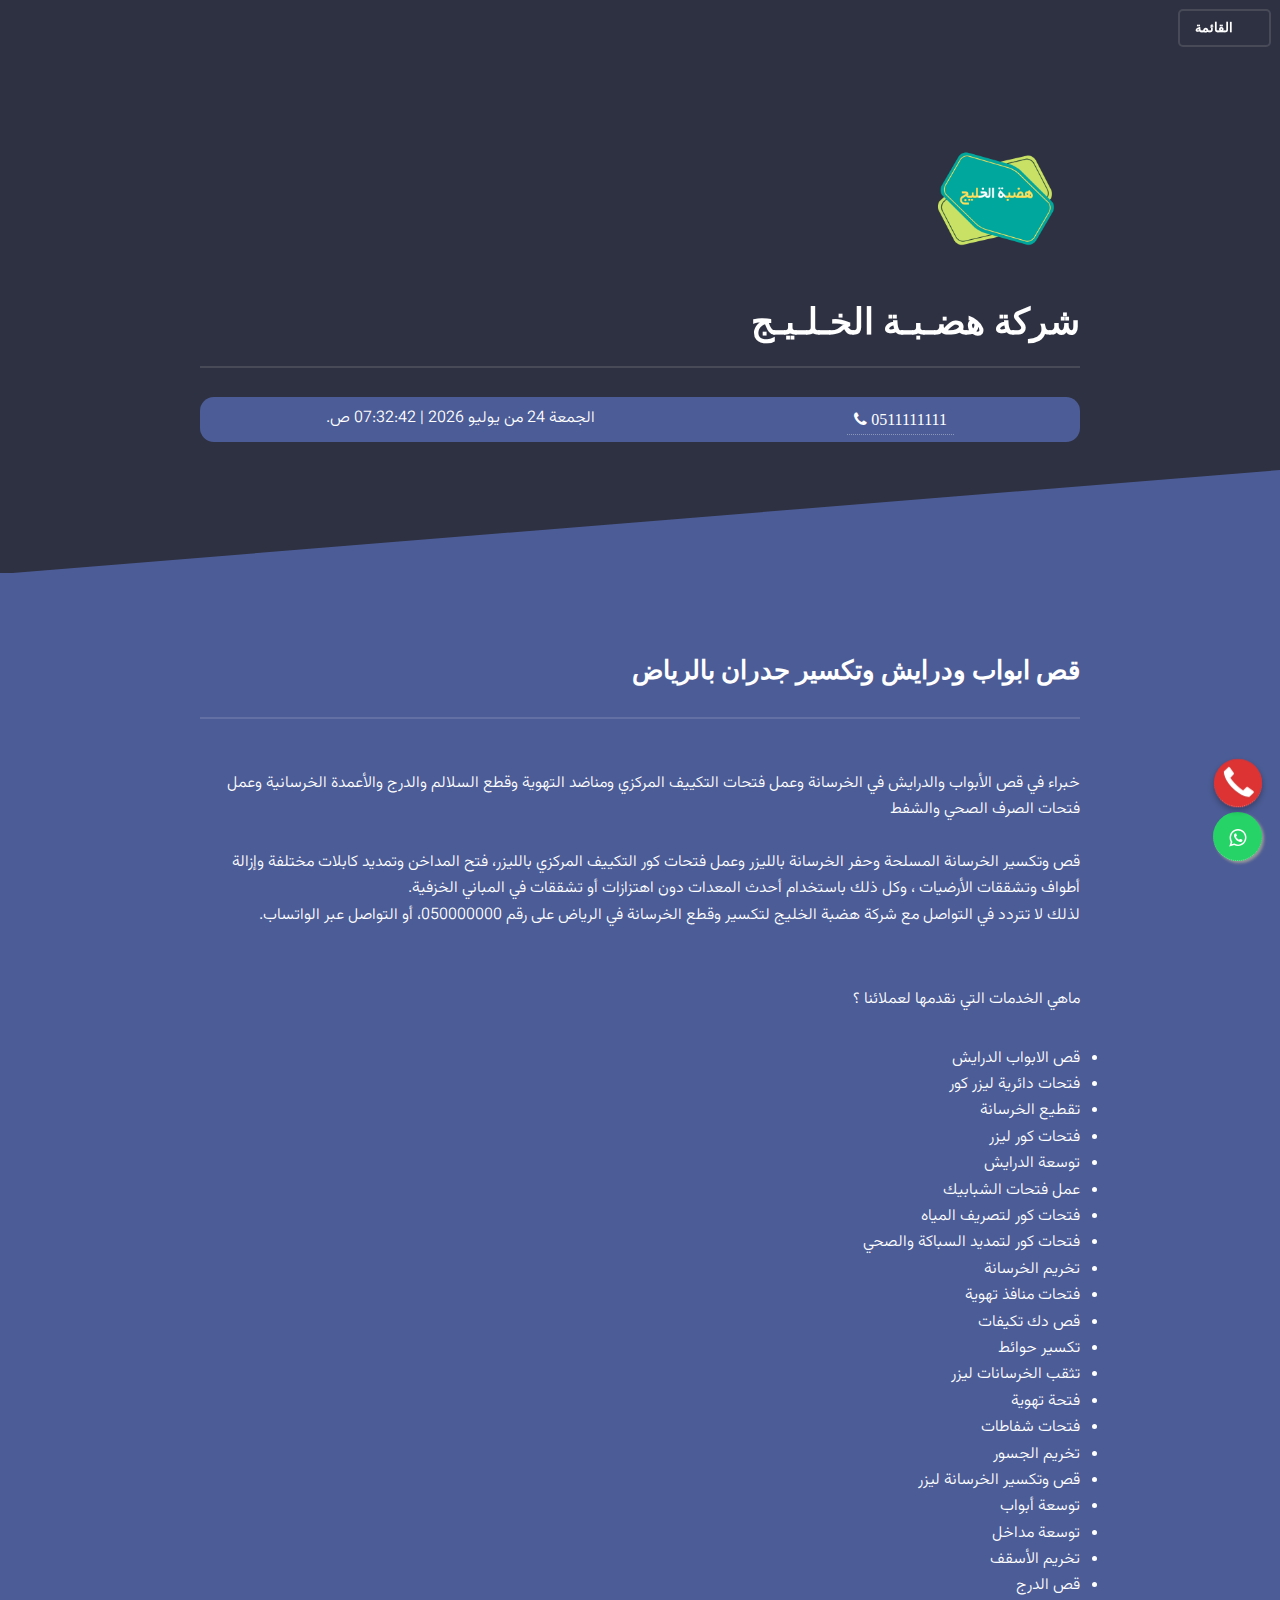
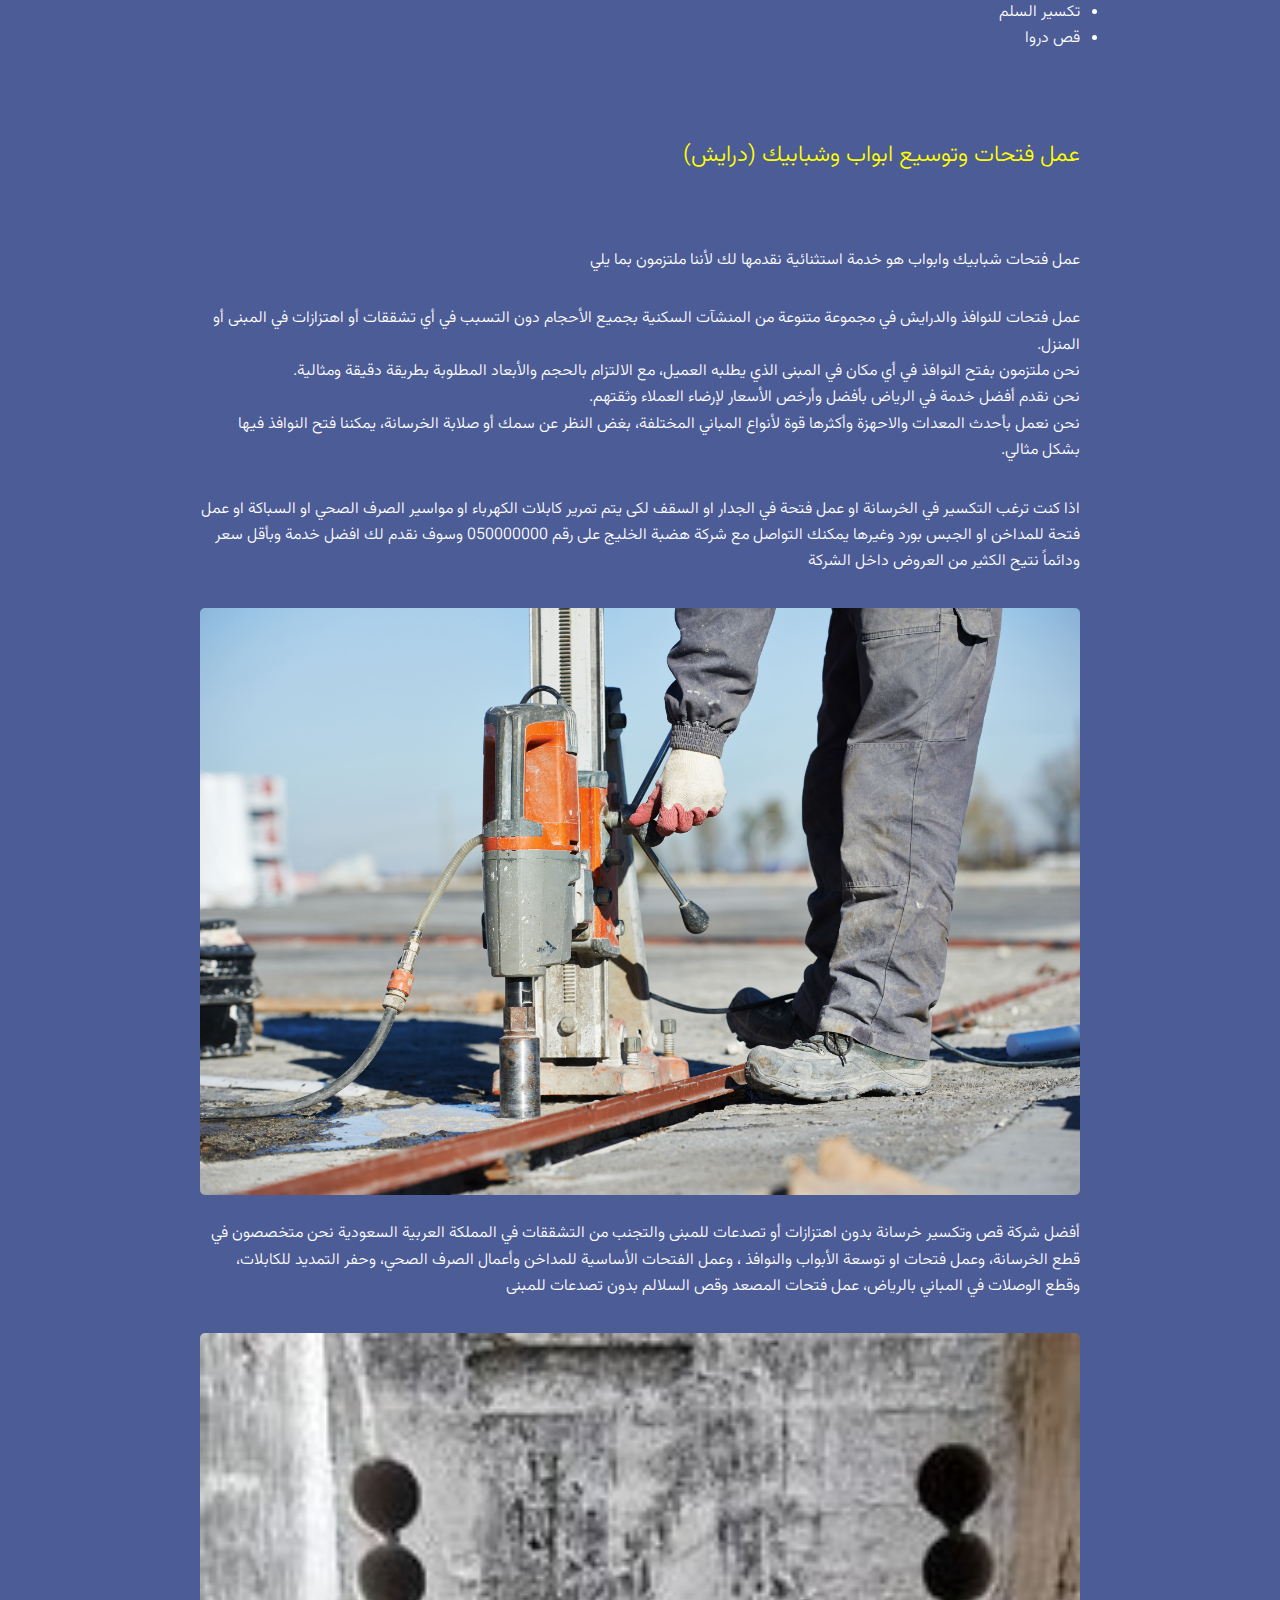
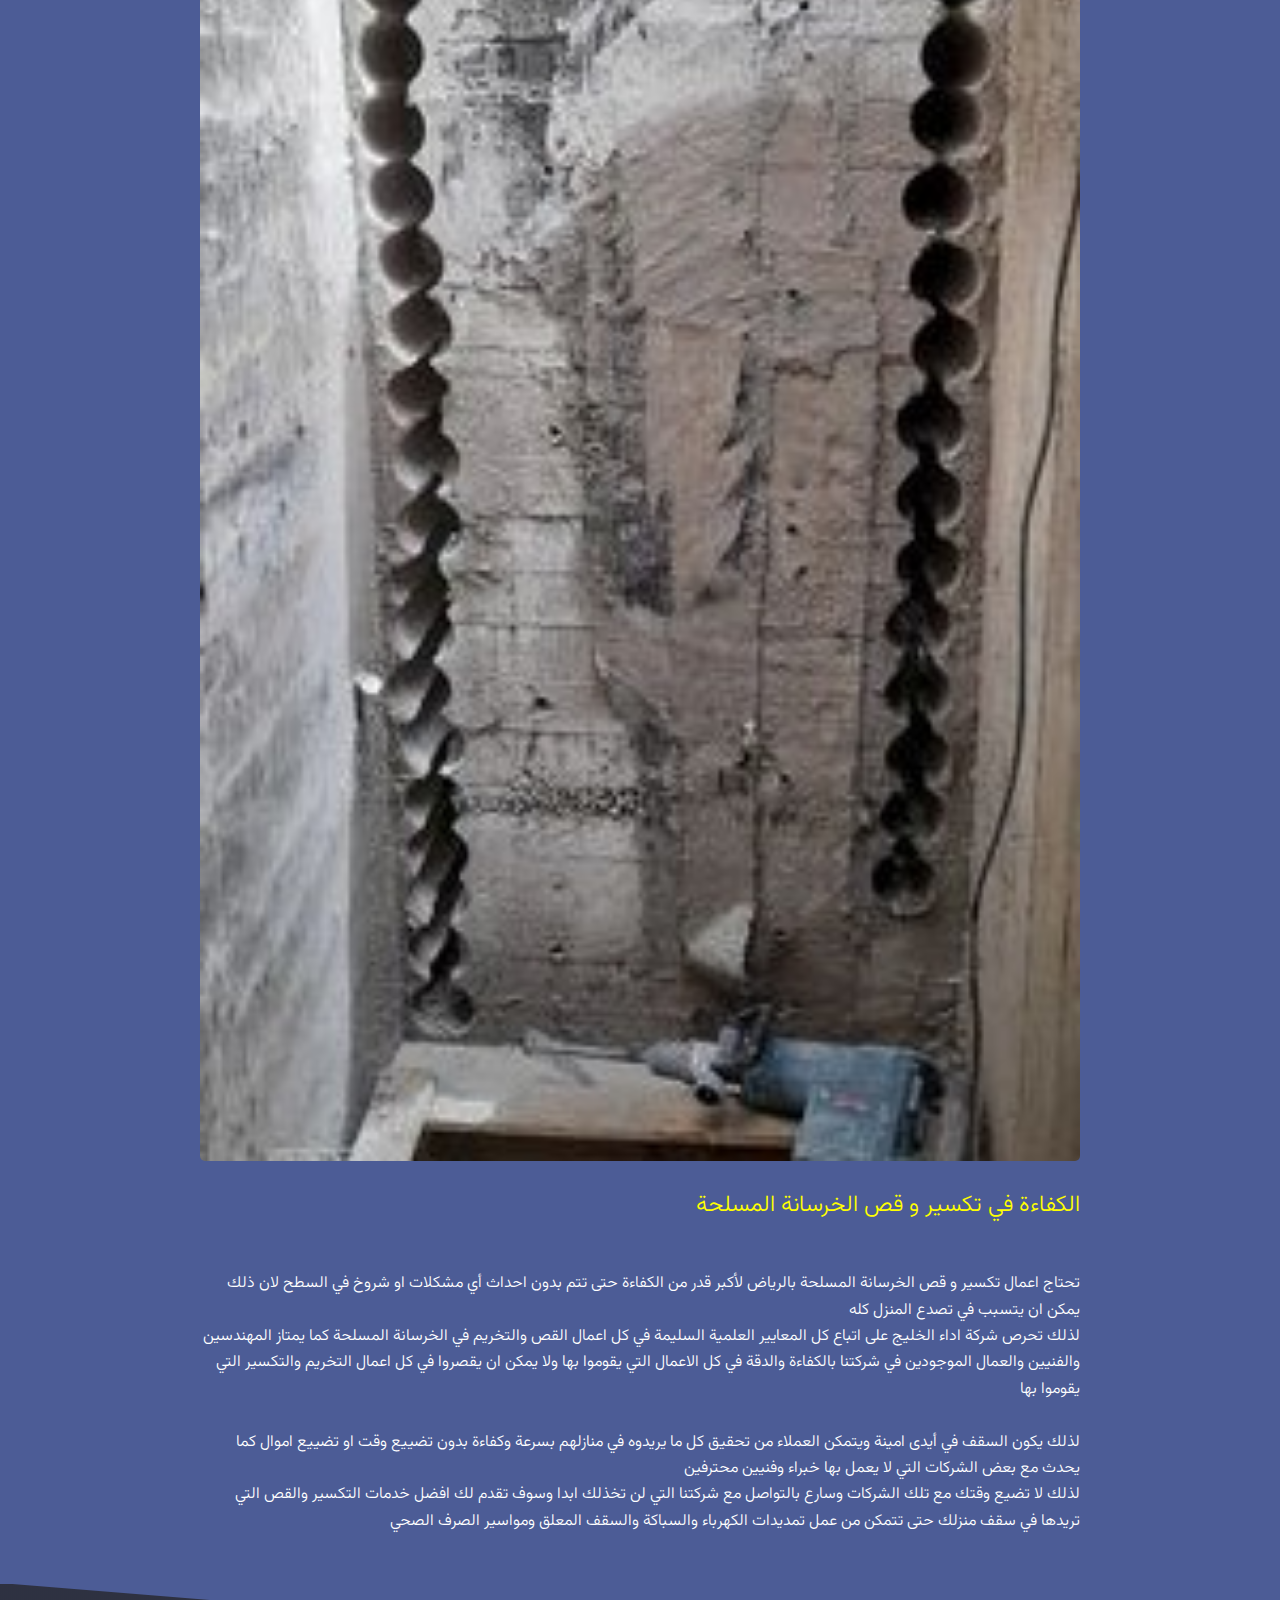
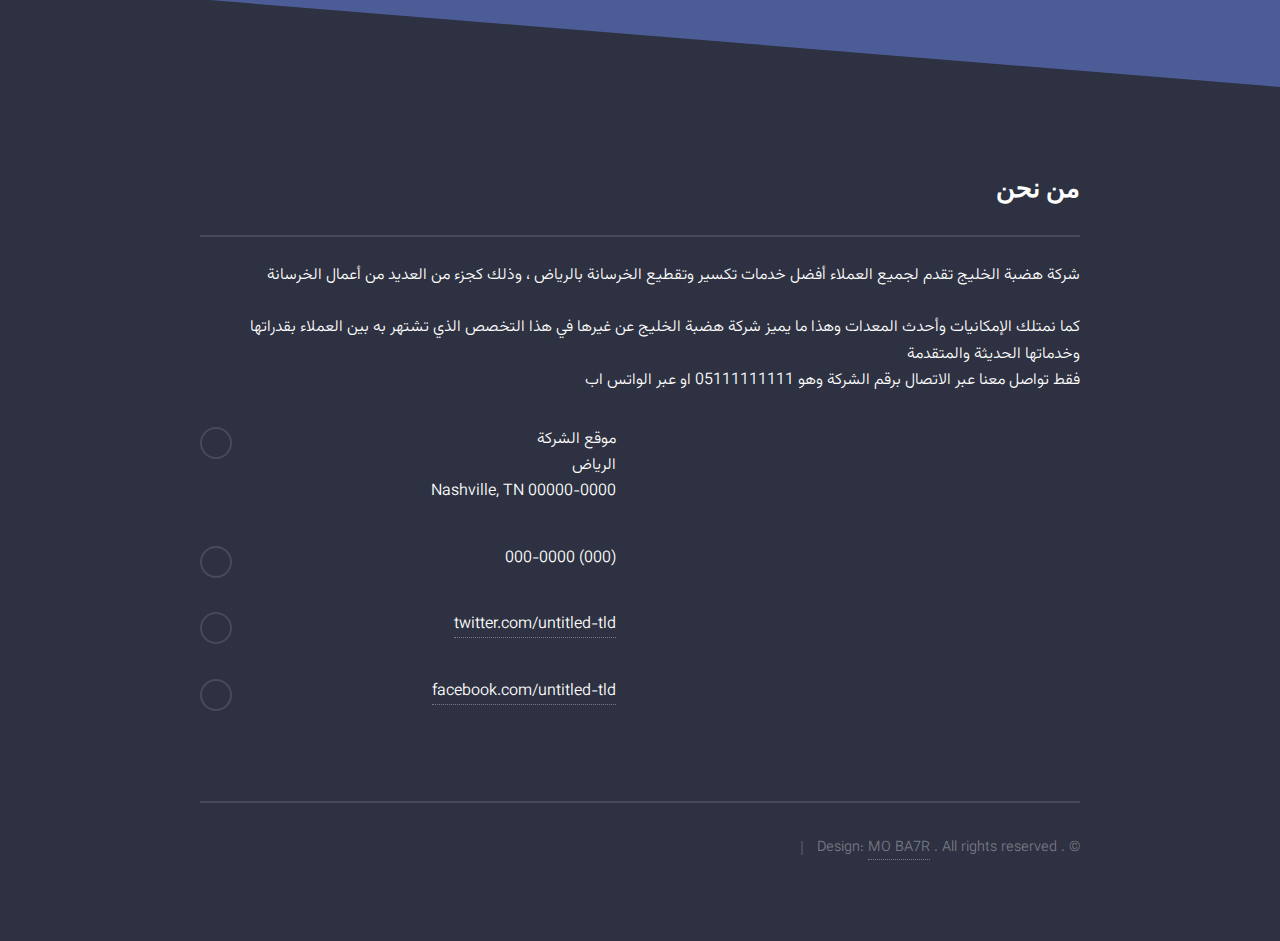
==== drayesh.html @ 8a5622f5 "Add files via upload" ====
<!DOCTYPE HTML>
<html>

<head>
    <title>قص ابواب ودرايش وتكسير جدران بالرياض 050000000 فتحات كور الرياض جميع اعمال الهدم والتكسير</title>
    <meta charset="utf-8" />
    <meta http-equiv="Content-Type" content="text/html;charset=UTF-8">
    <meta name="viewport" content="width=device-width, initial-scale=1, user-scalable=no" />
    <meta name="keywords"
        content="تخريم خرسانة,قص خرسانة,فتحات كور,تكسير,هدم,هدم جدران,تكسير جدران,تكسير خرسانة بالرياض,تخريم خرسانة بالرياض,قص خرسانة بالرياض,ماكينة قص الخرسانة,ماكينة تكسير الخرسانة,عمال تكسير خرسانة,عمال قص خرسانة بالرياض,عمال هدم وتكسير,عمل فتحة فى الكمر,أسعار فتحات الكور,عمل فتحات فى الجدار,فتحات كور خرسانة,عمل فتحات الغاز,سعر فتحات الكور,عمل فتحة فى سقف هوردي">
    <link rel="stylesheet" href="main.css" />
    <link rel="stylesheet" href="noscript.css" />
    <link rel="stylesheet" href="https://use.fontawesome.com/releases/v5.13.0/css/all.css"
		integrity="sha384-Bfad6CLCknfcloXFOyFnlgtENryhrpZCe29RTifKEixXQZ38WheV+i/6YWSzkz3V" crossorigin="anonymous" />
    <link rel="icon" href="Logo.png">
    <link rel="preconnect" href="https://fonts.googleapis.com">
    <link rel="preconnect" href="https://fonts.gstatic.com" crossorigin>
    <link href="https://fonts.googleapis.com/css2?family=Vazirmatn:wght@500&display=swap" rel="stylesheet">
    <link rel="stylesheet" href="https://maxcdn.bootstrapcdn.com/font-awesome/4.4.0/css/font-awesome.min.css">
</head>

<body class="is-preload">

    <!-- Page Wrapper -->
    <div id="page-wrapper">
        <!-- Menu -->
        <nav id="menu">
            <div class="inner">
                <h2></h2>
                <ul class="links">
                    <li><a href="index.html">الرئيسية</a></li>
                    <li><a href="kharsana.html">قص وتخريم الخراسانات المسلحة</a></li>
                    <li><a href="drayesh.html">قص ابواب ودرايش وتكسير جدران</a></li>
                    <li><a href="">حفر قواعد وخطوط الصرف</a></li>
                </ul>
                <a href="#" class="close">Close</a>
            </div>
        </nav>

        <!-- Header -->
        <header id="header" class="alt">
            <h1><a href="index.html">شركة هضـبـة الخـلـيـج</a></h1>
            <nav>
                <a href="#menu">القائمة</a>
            </nav>
        </header>
        <!-- icon -->
        <a href="https://api.whatsapp.com/send?phone=0570869751text=Hello%21%20." class="floating" target="_blank">
            <i class="fa fa-whatsapp float-button"></i>
        </a>
        <a href="tel:0570869751" id="callnowbutton"></a>


        <!-- Banner -->
        <section id="banner">
            <div class="inner">
                <div class="loggo"><img src="Logo.png" style="width: 170px;"></a> </div>
                <h2>شركة هضـبـة الخـلـيـج</h2>
                <div class="br">
                    <!-- <div><script> document.write(new Date().toLocaleDateString()); </script></div> -->
                    <div> <a href="tel:0511111111">
                            <div class="fa fa-phone"> 0511111111</div>
                        </a> </div>
                    <div class="clock" id="clock">Loading...</div>
                    <script
                        type="text/javascript">  function refrClock() { var d = new Date(); var s = d.getSeconds(); var m = d.getMinutes(); var h = d.getHours(); var day = d.getDay(); var date = d.getDate(); var month = d.getMonth(); var year = d.getFullYear(); var days = new Array("الاحد", "الاثنين", "الثلاثاء", "الاربعاء", "الخميس", "الجمعة", "السبت"); var months = new Array("يناير", "فبراير", "مارس", "ابريل", "ماي", "يونيو", "يوليو", "اغسطس", "سبتمبر", "اكتوبر", "نوفمبر", "ديسمبر"); var am_pm; if (s < 10) { s = "0" + s } if (m < 10) { m = "0" + m } if (h > 12) { h -= 12; am_pm = "م." } else { am_pm = "ص." } if (h < 10) { h = "0" + h } document.getElementById("clock").innerHTML = days[day] + " " + date + " من " + months[month] + " " + year + "   |    " + h + ":" + m + ":" + s + " " + am_pm; setTimeout("refrClock()", 1000); } refrClock();</script>
                </div>
            </div>
        </section>

        <!-- Wrapper -->
        <section id="wrapper">

            <!-- One -->
            <section id="one" class="wrapper spotlight style1">
                <div class="inner">
                    <div class="content"> <br>
                        <h2 class="major">قص ابواب ودرايش وتكسير جدران بالرياض</h2>
                        <a href="#" class="image"><img src="drayesh.jpg" alt="" /></a> <br>
                        <p>خبراء في قص الأبواب والدرايش في الخرسانة وعمل فتحات التكييف المركزي ومناضد التهوية وقطع
                            السلالم والدرج والأعمدة الخرسانية وعمل فتحات الصرف الصحي والشفط<br> <br>
                            قص وتكسير الخرسانة المسلحة وحفر الخرسانة بالليزر وعمل فتحات كور التكييف المركزي بالليزر، فتح
                            المداخن وتمديد كابلات مختلفة وإزالة أطواف وتشققات الأرضيات ، وكل ذلك باستخدام أحدث المعدات
                            دون اهتزازات أو تشققات في المباني الخزفية.
                            <br>
                            لذلك لا تتردد في التواصل مع شركة هضبة الخليج لتكسير وقطع الخرسانة في الرياض على رقم
                            050000000، أو التواصل عبر الواتساب.
                        </p>
                        <a href="#" class="image"><img src="drayesh3.jpg" alt="" /></a> <br>
                        <p>ماهي الخدمات التي نقدمها لعملائنا ؟</p>
                        <ul>
                            <li>قص الابواب الدرايش </li>
                            <li>فتحات دائرية ليزر كور</li>
                            <li>تقطيع الخرسانة</li>
                            <li>فتحات كور ليزر</li>
                            <li>توسعة الدرايش</li>
                            <li>عمل فتحات الشبابيك</li>
                            <li>فتحات كور لتصريف المياه</li>
                            <li>فتحات كور لتمديد السباكة والصحي</li>
                            <li>تخريم الخرسانة</li>
                            <li>فتحات منافذ تهوية</li>
                            <li>قص دك تكيفات</li>
                            <li>تكسير حوائط</li>
                            <li>تثقب الخرسانات ليزر </li>
                            <li>فتحة تهوية</li>
                            <li>فتحات شفاطات</li>
                            <li>تخريم الجسور</li>
                            <li>قص وتكسير الخرسانة ليزر</li>
                            <li>توسعة أبواب</li>
                            <li>توسعة مداخل</li>
                            <li>تخريم الأسقف</li>
                            <li>قص الدرج</li>
                            <li>تكسير السلم</li>
                            <li>قص دروا</li>
                        </ul>
                        <br> <br>

                        <p style="font-size: 23px; color: yellow;">عمل فتحات وتوسيع ابواب وشبابيك (درايش)
                        </p>
                        <a href="#" class="image"><img src="drayesh5.jpg" alt="" /></a> <br>
                        <P>عمل فتحات شبابيك وابواب هو خدمة استثنائية نقدمها لك لأننا ملتزمون بما يلي</P>
                        <p> عمل فتحات للنوافذ والدرايش في مجموعة متنوعة من المنشآت السكنية بجميع الأحجام دون التسبب في
                            أي تشققات أو اهتزازات في المبنى أو المنزل. <br>
                            نحن ملتزمون بفتح النوافذ في أي مكان في المبنى الذي يطلبه العميل، مع الالتزام بالحجم
                            والأبعاد المطلوبة بطريقة دقيقة ومثالية. <br>
                            نحن نقدم أفضل خدمة في الرياض بأفضل وأرخص الأسعار لإرضاء العملاء وثقتهم. <br>
                            نحن نعمل بأحدث المعدات والاحهزة وأكثرها قوة لأنواع المباني المختلفة، بغض النظر عن سمك أو
                            صلابة الخرسانة، يمكننا فتح النوافذ فيها بشكل مثالي.
                        </p>
                        <P>اذا كنت ترغب التكسير في الخرسانة او عمل فتحة في الجدار او السقف لكى يتم تمرير كابلات الكهرباء
                            او مواسير الصرف الصحي او السباكة او عمل فتحة للمداخن او الجبس بورد وغيرها يمكنك التواصل مع
                            شركة هضبة الخليج على رقم 050000000 وسوف نقدم لك افضل خدمة وبأقل سعر ودائماً نتيح الكثير من
                            العروض داخل الشركة
                        </P>


                        <a href="#" class="image"><img src="2.jpg" alt="" /></a> <br>
                        <p>أفضل شركة قص وتكسير خرسانة بدون اهتزازات أو تصدعات للمبنى والتجنب من التشققات في المملكة
                            العربية السعودية نحن متخصصون في قطع الخرسانة، وعمل فتحات او توسعة الأبواب والنوافذ ، وعمل
                            الفتحات الأساسية للمداخن وأعمال الصرف الصحي، وحفر التمديد للكابلات، وقطع الوصلات في المباني
                            بالرياض، عمل فتحات المصعد وقص السلالم بدون تصدعات للمبنى</p>

                        <a href="#" class="image"><img src="33.jpg" alt="" /></a> <br>
                        
                        <p style="font-size: 23px; color: yellow;">الكفاءة في تكسير و قص الخرسانة المسلحة
                        </p>


                        تحتاج اعمال تكسير و قص الخرسانة المسلحة بالرياض لأكبر قدر من الكفاءة حتى تتم بدون احداث أي
                        مشكلات او شروخ
                        في السطح لان ذلك يمكن ان يتسبب في تصدع المنزل كله <br>

                        لذلك تحرص شركة اداء الخليج على اتباع كل المعايير العلمية السليمة في كل اعمال القص والتخريم
                        في الخرسانة المسلحة كما يمتاز المهندسين والفنيين والعمال الموجودين في شركتنا بالكفاءة والدقة
                        في كل الاعمال التي يقوموا بها ولا يمكن ان يقصروا في كل اعمال التخريم والتكسير التي يقوموا
                        بها <br> <br>

                        لذلك يكون السقف في أيدى امينة ويتمكن العملاء من تحقيق كل ما يريدوه في منازلهم بسرعة وكفاءة
                        بدون تضييع وقت او تضييع اموال كما يحدث مع بعض الشركات التي لا يعمل بها خبراء وفنيين محترفين <br>

                        لذلك لا تضيع وقتك مع تلك الشركات وسارع بالتواصل مع شركتنا التي لن تخذلك ابدا وسوف تقدم لك
                        افضل خدمات التكسير والقص التي تريدها في سقف منزلك حتى تتمكن من عمل تمديدات الكهرباء والسباكة
                        والسقف المعلق ومواسير الصرف الصحي

                        </p>


                    </div>
                </div>
            </section>










        </section>

        <!-- Footer -->
        <section id="footer">
            <div class="inner">
                <h2 class="major">من نحن</h2>
                <p>
                    شركة هضبة الخليج تقدم لجميع العملاء أفضل خدمات تكسير وتقطيع الخرسانة بالرياض ، وذلك كجزء من
                    العديد من أعمال الخرسانة

                    <br> <br>
                    كما نمتلك الإمكانيات وأحدث المعدات وهذا ما يميز شركة هضبة الخليج عن غيرها في هذا التخصص الذي
                    تشتهر به بين العملاء بقدراتها وخدماتها الحديثة والمتقدمة <br>
                    فقط تواصل معنا عبر الاتصال برقم الشركة وهو 05111111111 او عبر الواتس اب
                </p>
                <form method="post" action="#">

                </form>
                <ul class="contact">
                    <li class="icon solid fa-home">
                        موقع الشركة<br />
                        الرياض<br />
                        Nashville, TN 00000-0000
                    </li>
                    <li class="icon solid fa-phone">(000) 000-0000</li>

                    <li class="icon brands fa-twitter"><a href="#">twitter.com/untitled-tld</a></li>
                    <li class="icon brands fa-facebook-f"><a href="#">facebook.com/untitled-tld</a></li>

                </ul>
                <ul class="copyright">
                    <li>&copy; . All rights reserved .</li>
                    <li>Design: <a href="http:/facebook.com/mo-ba7r">MO BA7R</a></li>
                </ul>
            </div>
        </section>

    </div>

    <!-- Scripts -->
    <script src="jquery.min.js"></script>
    <script src="jquery.scrollex.min.js"></script>
    <script src="browser.min.js"></script>
    <script src="breakpoints.min.js"></script>
    <script src="util.js"></script>
    <script src="main.js"></script>


</body>

</html>
---- main.css ----
@import url(fontawesome-all.min.css);
@import url("https://fonts.googleapis.com/css?family=Raleway:200,700|Source+Sans+Pro:300,600,300italic,600italic");


html, body, div, span, applet, object,
iframe, h1, h2, h3, h4, h5, h6, p, blockquote,
pre, a, abbr, acronym, address, big, cite,
code, del, dfn, em, img, ins, kbd, q, s, samp,
small, strike, strong, sub, sup, tt, var, b,
u, i, center, dl, dt, dd, ol, ul, li, fieldset,
form, label, legend, table, caption, tbody,
tfoot, thead, tr, th, td, article, aside,
canvas, details, embed, figure, figcaption,
footer, header, hgroup, menu, nav, output, ruby,
section, summary, time, mark, audio, video {
	margin: 0;
	padding: 0;
	border: 0;
	font-size: 100%;
	font: inherit;
	vertical-align: baseline;}

article, aside, details, figcaption, figure,
footer, header, hgroup, menu, nav, section {
	display: block;}

body {
	line-height: 1;
	direction:rtl;
	
	
	
}
.loggo{
	border-radius: 88px;
	left: 99px;
}
.loggo img{
	
	
}

ol, ul {
	list-style: none;
}

blockquote, q {
	quotes: none;
}

	blockquote:before, blockquote:after, q:before, q:after {
		content: '';
		content: none;
	}

table {
	border-collapse: collapse;
	border-spacing: 0;
}

body {
	-webkit-text-size-adjust: none;
}

mark {
	background-color: transparent;
	color: inherit;
}

input::-moz-focus-inner {
	border: 0;
	padding: 0;
}

input, select, textarea {
	-moz-appearance: none;
	-webkit-appearance: none;
	-ms-appearance: none;
	appearance: none;
}

/* Basic */

	@-ms-viewport {
		width: device-width;
	}

	body {
		-ms-overflow-style: scrollbar;
	}

	@media screen and (max-width: 480px) {

		html, body {
			min-width: 320px;
		}

	}

	html {
		box-sizing: border-box;
	}

	*, *:before, *:after {
		box-sizing: inherit;
	}

	body {
		background-color: #2e3141;
		/* background-image: linear-gradient(to top, rgba(46, 49, 65, 0.8), rgba(46, 49, 65, 0.8)), url("../../images/bg.jpg"); */
		background-size: auto,
 cover;
		background-attachment: fixed,
 fixed;
		background-position: center,
 center;
	}

		body.is-preload *, body.is-preload *:before, body.is-preload *:after {
			-moz-animation: none !important;
			-webkit-animation: none !important;
			-ms-animation: none !important;
			animation: none !important;
			-moz-transition: none !important;
			-webkit-transition: none !important;
			-ms-transition: none !important;
			transition: none !important;
		}

/* Type */

	body, input, select, textarea {
		color: #ffffff;
		font-family: 'Vazirmatn', sans-serif;
		font-size: 16.5pt;
		font-weight: 300;
		line-height: 1.65;
	}

		@media screen and (max-width: 1680px) {

			body, input, select, textarea {
				font-size: 13pt;
			}

		}

		@media screen and (max-width: 1280px) {

			body, input, select, textarea {
				font-size: 12pt;
			}

		}

		@media screen and (max-width: 980px) {

			body, input, select, textarea {
				font-size: 12pt;
			}

		}

		@media screen and (max-width: 736px) {

			body, input, select, textarea {
				font-size: 12pt;
			}

		}

		@media screen and (max-width: 480px) {

			body, input, select, textarea {
				font-size: 12pt;
			}

		}

	a {
		-moz-transition: color 0.2s ease-in-out, border-bottom-color 0.2s ease-in-out;
		-webkit-transition: color 0.2s ease-in-out, border-bottom-color 0.2s ease-in-out;
		-ms-transition: color 0.2s ease-in-out, border-bottom-color 0.2s ease-in-out;
		transition: color 0.2s ease-in-out, border-bottom-color 0.2s ease-in-out;
		border-bottom: dotted 1px rgba(255, 255, 255, 0.35);
		color: #ffffff;
		text-decoration: none;
	}

		a:hover {
			border-bottom-color: transparent;
			color: #ffffff !important;
		}

		a.special:not(.button) {
			text-decoration: none;
			border-bottom: 0;
			display: block;
			font-family: Raleway, Helvetica, sans-serif;
			font-size: 0.8em;
			font-weight: 700;
			letter-spacing: 0.1em;
			margin: 0 0 2em 0;
			text-transform: uppercase;
		}

			a.special:not(.button):before {
				-moz-osx-font-smoothing: grayscale;
				-webkit-font-smoothing: antialiased;
				display: inline-block;
				font-style: normal;
				font-variant: normal;
				text-rendering: auto;
				line-height: 1;
				text-transform: none !important;
				font-family: 'Font Awesome 5 Free';
				font-weight: 900;
			}

			a.special:not(.button):before {
				-moz-transition: background-color 0.2s ease-in-out;
				-webkit-transition: background-color 0.2s ease-in-out;
				-ms-transition: background-color 0.2s ease-in-out;
				transition: background-color 0.2s ease-in-out;
				border-radius: 100%;
				border: solid 2px rgba(255, 255, 255, 0.125);
				content: '\f105';
				display: inline-block;
				font-size: 1.25em;
				height: 2em;
				line-height: 1.75em;
				margin-right: 0.85em;
				text-align: center;
				text-indent: 0.15em;
				vertical-align: middle;
				width: 2em;
			}

			a.special:not(.button):hover:before {
				background-color: rgba(255, 255, 255, 0.025);
			}

			a.special:not(.button):active:before {
				background-color: rgba(255, 255, 255, 0.075);
			}

	strong, b {
		color: #ffffff;
		font-weight: 600;
	}

	em, i {
		font-style: italic;
	}

	p {
		margin: 0 0 2em 0;
	}

	h1, h2, h3, h4, h5, h6 {
		color: #ffffff;
		font-family: Raleway, Helvetica, sans-serif;
		font-weight: 700;
		/* letter-spacing: 0.1em; */
		margin: 0 0 1em 0;
		text-transform: uppercase;
	}

		h1 a, h2 a, h3 a, h4 a, h5 a, h6 a {
			color: inherit;
			text-decoration: none;
			border-bottom: 0;
		}

		h1 span, h2 span, h3 span, h4 span, h5 span, h6 span {
			font-weight: 200;
		}

		h1.major, h2.major, h3.major, h4.major, h5.major, h6.major {
			padding-bottom: 1em;
			border-bottom: solid 2px rgba(255, 255, 255, 0.125);
		}

	h2 {
		font-size: 1.6em;
	}

	h3 {
		font-size: 0.9em;
	}

	h4 {
		font-size: 0.7em;
	}

	h5 {
		font-size: 0.7em;
	}

	h6 {
		font-size: 0.7em;
	}

	@media screen and (max-width: 736px) {

		h2 {
			font-size: 1.6em;
		}

		h3 {
			font-size: 0.8em;
		}

	}

	sub {
		font-size: 0.8em;
		position: relative;
		top: 0.5em;
	}

	sup {
		font-size: 0.8em;
		position: relative;
		top: -0.5em;
	}

	blockquote {
		border-left: solid 4px rgba(255, 255, 255, 0.125);
		font-style: italic;
		margin: 0 0 2em 0;
		padding: 0.5em 0 0.5em 2em;
	}

	code {
		background: rgba(255, 255, 255, 0.025);
		border-radius: 5px;
		border: solid 2px rgba(255, 255, 255, 0.125);
		font-family: "Courier New", monospace;
		font-size: 0.9em;
		margin: 0 0.25em;
		padding: 0.25em 0.65em;
	}

	pre {
		-webkit-overflow-scrolling: touch;
		font-family: "Courier New", monospace;
		font-size: 0.9em;
		margin: 0 0 2em 0;
	}

		pre code {
			display: block;
			line-height: 1.75em;
			padding: 1em 1.5em;
			overflow-x: auto;
		}

	hr {
		border: 0;
		border-bottom: solid 2px rgba(255, 255, 255, 0.125);
		margin: 2.5em 0;
	}

		hr.major {
			margin: 4em 0;
		}

	.align-left {
		text-align: left;
	}

	.align-center {
		text-align: center;
	}

	.align-right {
		text-align: right;
	}

/* Row */

	.row {
		display: flex;
		flex-wrap: wrap;
		box-sizing: border-box;
		align-items: stretch;
	}

		.row > * {
			box-sizing: border-box;
		}

		.row.gtr-uniform > * > :last-child {
			margin-bottom: 0;
		}

		.row.aln-left {
			justify-content: flex-start;
		}

		.row.aln-center {
			justify-content: center;
		}

		.row.aln-right {
			justify-content: flex-end;
		}

		.row.aln-top {
			align-items: flex-start;
		}

		.row.aln-middle {
			align-items: center;
		}

		.row.aln-bottom {
			align-items: flex-end;
		}

		.row > .imp {
			order: -1;
		}

		.row > .col-1 {
			width: 8.33333%;
		}

		.row > .off-1 {
			margin-left: 8.33333%;
		}

		.row > .col-2 {
			width: 16.66667%;
		}

		.row > .off-2 {
			margin-left: 16.66667%;
		}

		.row > .col-3 {
			width: 25%;
		}

		.row > .off-3 {
			margin-left: 25%;
		}

		.row > .col-4 {
			width: 33.33333%;
		}

		.row > .off-4 {
			margin-left: 33.33333%;
		}

		.row > .col-5 {
			width: 41.66667%;
		}

		.row > .off-5 {
			margin-left: 41.66667%;
		}

		.row > .col-6 {
			width: 50%;
		}

		.row > .off-6 {
			margin-left: 50%;
		}

		.row > .col-7 {
			width: 58.33333%;
		}

		.row > .off-7 {
			margin-left: 58.33333%;
		}

		.row > .col-8 {
			width: 66.66667%;
		}

		.row > .off-8 {
			margin-left: 66.66667%;
		}

		.row > .col-9 {
			width: 75%;
		}

		.row > .off-9 {
			margin-left: 75%;
		}

		.row > .col-10 {
			width: 83.33333%;
		}

		.row > .off-10 {
			margin-left: 83.33333%;
		}

		.row > .col-11 {
			width: 91.66667%;
		}

		.row > .off-11 {
			margin-left: 91.66667%;
		}

		.row > .col-12 {
			width: 100%;
		}

		.row > .off-12 {
			margin-left: 100%;
		}

		.row.gtr-0 {
			margin-top: 0;
			margin-left: 0em;
		}

			.row.gtr-0 > * {
				padding: 0 0 0 0em;
			}

			.row.gtr-0.gtr-uniform {
				margin-top: 0em;
			}

				.row.gtr-0.gtr-uniform > * {
					padding-top: 0em;
				}

		.row.gtr-25 {
			margin-top: 0;
			margin-left: -0.4375em;
		}

			.row.gtr-25 > * {
				padding: 0 0 0 0.4375em;
			}

			.row.gtr-25.gtr-uniform {
				margin-top: -0.4375em;
			}

				.row.gtr-25.gtr-uniform > * {
					padding-top: 0.4375em;
				}

		.row.gtr-50 {
			margin-top: 0;
			margin-left: -0.875em;
		}

			.row.gtr-50 > * {
				padding: 0 0 0 0.875em;
			}

			.row.gtr-50.gtr-uniform {
				margin-top: -0.875em;
			}

				.row.gtr-50.gtr-uniform > * {
					padding-top: 0.875em;
				}

		.row {
			margin-top: 0;
			margin-left: -1.75em;
		}

			.row > * {
				padding: 0 0 0 1.75em;
			}

			.row.gtr-uniform {
				margin-top: -1.75em;
			}

				.row.gtr-uniform > * {
					padding-top: 1.75em;
				}

		.row.gtr-150 {
			margin-top: 0;
			margin-left: -2.625em;
		}

			.row.gtr-150 > * {
				padding: 0 0 0 2.625em;
			}

			.row.gtr-150.gtr-uniform {
				margin-top: -2.625em;
			}

				.row.gtr-150.gtr-uniform > * {
					padding-top: 2.625em;
				}

		.row.gtr-200 {
			margin-top: 0;
			margin-left: -3.5em;
		}

			.row.gtr-200 > * {
				padding: 0 0 0 3.5em;
			}

			.row.gtr-200.gtr-uniform {
				margin-top: -3.5em;
			}

				.row.gtr-200.gtr-uniform > * {
					padding-top: 3.5em;
				}

		@media screen and (max-width: 1680px) {

			.row {
				display: flex;
				flex-wrap: wrap;
				box-sizing: border-box;
				align-items: stretch;
			}

				.row > * {
					box-sizing: border-box;
				}

				.row.gtr-uniform > * > :last-child {
					margin-bottom: 0;
				}

				.row.aln-left {
					justify-content: flex-start;
				}

				.row.aln-center {
					justify-content: center;
				}

				.row.aln-right {
					justify-content: flex-end;
				}

				.row.aln-top {
					align-items: flex-start;
				}

				.row.aln-middle {
					align-items: center;
				}

				.row.aln-bottom {
					align-items: flex-end;
				}

				.row > .imp-xlarge {
					order: -1;
				}

				.row > .col-1-xlarge {
					width: 8.33333%;
				}

				.row > .off-1-xlarge {
					margin-left: 8.33333%;
				}

				.row > .col-2-xlarge {
					width: 16.66667%;
				}

				.row > .off-2-xlarge {
					margin-left: 16.66667%;
				}

				.row > .col-3-xlarge {
					width: 25%;
				}

				.row > .off-3-xlarge {
					margin-left: 25%;
				}

				.row > .col-4-xlarge {
					width: 33.33333%;
				}

				.row > .off-4-xlarge {
					margin-left: 33.33333%;
				}

				.row > .col-5-xlarge {
					width: 41.66667%;
				}

				.row > .off-5-xlarge {
					margin-left: 41.66667%;
				}

				.row > .col-6-xlarge {
					width: 50%;
				}

				.row > .off-6-xlarge {
					margin-left: 50%;
				}

				.row > .col-7-xlarge {
					width: 58.33333%;
				}

				.row > .off-7-xlarge {
					margin-left: 58.33333%;
				}

				.row > .col-8-xlarge {
					width: 66.66667%;
				}

				.row > .off-8-xlarge {
					margin-left: 66.66667%;
				}

				.row > .col-9-xlarge {
					width: 75%;
				}

				.row > .off-9-xlarge {
					margin-left: 75%;
				}

				.row > .col-10-xlarge {
					width: 83.33333%;
				}

				.row > .off-10-xlarge {
					margin-left: 83.33333%;
				}

				.row > .col-11-xlarge {
					width: 91.66667%;
				}

				.row > .off-11-xlarge {
					margin-left: 91.66667%;
				}

				.row > .col-12-xlarge {
					width: 100%;
				}

				.row > .off-12-xlarge {
					margin-left: 100%;
				}

				.row.gtr-0 {
					margin-top: 0;
					margin-left: 0em;
				}

					.row.gtr-0 > * {
						padding: 0 0 0 0em;
					}

					.row.gtr-0.gtr-uniform {
						margin-top: 0em;
					}

						.row.gtr-0.gtr-uniform > * {
							padding-top: 0em;
						}

				.row.gtr-25 {
					margin-top: 0;
					margin-left: -0.4375em;
				}

					.row.gtr-25 > * {
						padding: 0 0 0 0.4375em;
					}

					.row.gtr-25.gtr-uniform {
						margin-top: -0.4375em;
					}

						.row.gtr-25.gtr-uniform > * {
							padding-top: 0.4375em;
						}

				.row.gtr-50 {
					margin-top: 0;
					margin-left: -0.875em;
				}

					.row.gtr-50 > * {
						padding: 0 0 0 0.875em;
					}

					.row.gtr-50.gtr-uniform {
						margin-top: -0.875em;
					}

						.row.gtr-50.gtr-uniform > * {
							padding-top: 0.875em;
						}

				.row {
					margin-top: 0;
					margin-left: -1.75em;
				}

					.row > * {
						padding: 0 0 0 1.75em;
					}

					.row.gtr-uniform {
						margin-top: -1.75em;
					}

						.row.gtr-uniform > * {
							padding-top: 1.75em;
						}

				.row.gtr-150 {
					margin-top: 0;
					margin-left: -2.625em;
				}

					.row.gtr-150 > * {
						padding: 0 0 0 2.625em;
					}

					.row.gtr-150.gtr-uniform {
						margin-top: -2.625em;
					}

						.row.gtr-150.gtr-uniform > * {
							padding-top: 2.625em;
						}

				.row.gtr-200 {
					margin-top: 0;
					margin-left: -3.5em;
				}

					.row.gtr-200 > * {
						padding: 0 0 0 3.5em;
					}

					.row.gtr-200.gtr-uniform {
						margin-top: -3.5em;
					}

						.row.gtr-200.gtr-uniform > * {
							padding-top: 3.5em;
						}

		}

		@media screen and (max-width: 1280px) {

			.row {
				display: flex;
				flex-wrap: wrap;
				box-sizing: border-box;
				align-items: stretch;
			}

				.row > * {
					box-sizing: border-box;
				}

				.row.gtr-uniform > * > :last-child {
					margin-bottom: 0;
				}

				.row.aln-left {
					justify-content: flex-start;
				}

				.row.aln-center {
					justify-content: center;
				}

				.row.aln-right {
					justify-content: flex-end;
				}

				.row.aln-top {
					align-items: flex-start;
				}

				.row.aln-middle {
					align-items: center;
				}

				.row.aln-bottom {
					align-items: flex-end;
				}

				.row > .imp-large {
					order: -1;
				}

				.row > .col-1-large {
					width: 8.33333%;
				}

				.row > .off-1-large {
					margin-left: 8.33333%;
				}

				.row > .col-2-large {
					width: 16.66667%;
				}

				.row > .off-2-large {
					margin-left: 16.66667%;
				}

				.row > .col-3-large {
					width: 25%;
				}

				.row > .off-3-large {
					margin-left: 25%;
				}

				.row > .col-4-large {
					width: 33.33333%;
				}

				.row > .off-4-large {
					margin-left: 33.33333%;
				}

				.row > .col-5-large {
					width: 41.66667%;
				}

				.row > .off-5-large {
					margin-left: 41.66667%;
				}

				.row > .col-6-large {
					width: 50%;
				}

				.row > .off-6-large {
					margin-left: 50%;
				}

				.row > .col-7-large {
					width: 58.33333%;
				}

				.row > .off-7-large {
					margin-left: 58.33333%;
				}

				.row > .col-8-large {
					width: 66.66667%;
				}

				.row > .off-8-large {
					margin-left: 66.66667%;
				}

				.row > .col-9-large {
					width: 75%;
				}

				.row > .off-9-large {
					margin-left: 75%;
				}

				.row > .col-10-large {
					width: 83.33333%;
				}

				.row > .off-10-large {
					margin-left: 83.33333%;
				}

				.row > .col-11-large {
					width: 91.66667%;
				}

				.row > .off-11-large {
					margin-left: 91.66667%;
				}

				.row > .col-12-large {
					width: 100%;
				}

				.row > .off-12-large {
					margin-left: 100%;
				}

				.row.gtr-0 {
					margin-top: 0;
					margin-left: 0em;
				}

					.row.gtr-0 > * {
						padding: 0 0 0 0em;
					}

					.row.gtr-0.gtr-uniform {
						margin-top: 0em;
					}

						.row.gtr-0.gtr-uniform > * {
							padding-top: 0em;
						}

				.row.gtr-25 {
					margin-top: 0;
					margin-left: -0.4375em;
				}

					.row.gtr-25 > * {
						padding: 0 0 0 0.4375em;
					}

					.row.gtr-25.gtr-uniform {
						margin-top: -0.4375em;
					}

						.row.gtr-25.gtr-uniform > * {
							padding-top: 0.4375em;
						}

				.row.gtr-50 {
					margin-top: 0;
					margin-left: -0.875em;
				}

					.row.gtr-50 > * {
						padding: 0 0 0 0.875em;
					}

					.row.gtr-50.gtr-uniform {
						margin-top: -0.875em;
					}

						.row.gtr-50.gtr-uniform > * {
							padding-top: 0.875em;
						}

				.row {
					margin-top: 0;
					margin-left: -1.75em;
				}

					.row > * {
						padding: 0 0 0 1.75em;
					}

					.row.gtr-uniform {
						margin-top: -1.75em;
					}

						.row.gtr-uniform > * {
							padding-top: 1.75em;
						}

				.row.gtr-150 {
					margin-top: 0;
					margin-left: -2.625em;
				}

					.row.gtr-150 > * {
						padding: 0 0 0 2.625em;
					}

					.row.gtr-150.gtr-uniform {
						margin-top: -2.625em;
					}

						.row.gtr-150.gtr-uniform > * {
							padding-top: 2.625em;
						}

				.row.gtr-200 {
					margin-top: 0;
					margin-left: -3.5em;
				}

					.row.gtr-200 > * {
						padding: 0 0 0 3.5em;
					}

					.row.gtr-200.gtr-uniform {
						margin-top: -3.5em;
					}

						.row.gtr-200.gtr-uniform > * {
							padding-top: 3.5em;
						}

		}

		@media screen and (max-width: 980px) {

			.row {
				display: flex;
				flex-wrap: wrap;
				box-sizing: border-box;
				align-items: stretch;
			}

				.row > * {
					box-sizing: border-box;
				}

				.row.gtr-uniform > * > :last-child {
					margin-bottom: 0;
				}

				.row.aln-left {
					justify-content: flex-start;
				}

				.row.aln-center {
					justify-content: center;
				}

				.row.aln-right {
					justify-content: flex-end;
				}

				.row.aln-top {
					align-items: flex-start;
				}

				.row.aln-middle {
					align-items: center;
				}

				.row.aln-bottom {
					align-items: flex-end;
				}

				.row > .imp-medium {
					order: -1;
				}

				.row > .col-1-medium {
					width: 8.33333%;
				}

				.row > .off-1-medium {
					margin-left: 8.33333%;
				}

				.row > .col-2-medium {
					width: 16.66667%;
				}

				.row > .off-2-medium {
					margin-left: 16.66667%;
				}

				.row > .col-3-medium {
					width: 25%;
				}

				.row > .off-3-medium {
					margin-left: 25%;
				}

				.row > .col-4-medium {
					width: 33.33333%;
				}

				.row > .off-4-medium {
					margin-left: 33.33333%;
				}

				.row > .col-5-medium {
					width: 41.66667%;
				}

				.row > .off-5-medium {
					margin-left: 41.66667%;
				}

				.row > .col-6-medium {
					width: 50%;
				}

				.row > .off-6-medium {
					margin-left: 50%;
				}

				.row > .col-7-medium {
					width: 58.33333%;
				}

				.row > .off-7-medium {
					margin-left: 58.33333%;
				}

				.row > .col-8-medium {
					width: 66.66667%;
				}

				.row > .off-8-medium {
					margin-left: 66.66667%;
				}

				.row > .col-9-medium {
					width: 75%;
				}

				.row > .off-9-medium {
					margin-left: 75%;
				}

				.row > .col-10-medium {
					width: 83.33333%;
				}

				.row > .off-10-medium {
					margin-left: 83.33333%;
				}

				.row > .col-11-medium {
					width: 91.66667%;
				}

				.row > .off-11-medium {
					margin-left: 91.66667%;
				}

				.row > .col-12-medium {
					width: 100%;
				}

				.row > .off-12-medium {
					margin-left: 100%;
				}

				.row.gtr-0 {
					margin-top: 0;
					margin-left: 0em;
				}

					.row.gtr-0 > * {
						padding: 0 0 0 0em;
					}

					.row.gtr-0.gtr-uniform {
						margin-top: 0em;
					}

						.row.gtr-0.gtr-uniform > * {
							padding-top: 0em;
						}

				.row.gtr-25 {
					margin-top: 0;
					margin-left: -0.4375em;
				}

					.row.gtr-25 > * {
						padding: 0 0 0 0.4375em;
					}

					.row.gtr-25.gtr-uniform {
						margin-top: -0.4375em;
					}

						.row.gtr-25.gtr-uniform > * {
							padding-top: 0.4375em;
						}

				.row.gtr-50 {
					margin-top: 0;
					margin-left: -0.875em;
				}

					.row.gtr-50 > * {
						padding: 0 0 0 0.875em;
					}

					.row.gtr-50.gtr-uniform {
						margin-top: -0.875em;
					}

						.row.gtr-50.gtr-uniform > * {
							padding-top: 0.875em;
						}

				.row {
					margin-top: 0;
					margin-left: -1.75em;
				}

					.row > * {
						padding: 0 0 0 1.75em;
					}

					.row.gtr-uniform {
						margin-top: -1.75em;
					}

						.row.gtr-uniform > * {
							padding-top: 1.75em;
						}

				.row.gtr-150 {
					margin-top: 0;
					margin-left: -2.625em;
				}

					.row.gtr-150 > * {
						padding: 0 0 0 2.625em;
					}

					.row.gtr-150.gtr-uniform {
						margin-top: -2.625em;
					}

						.row.gtr-150.gtr-uniform > * {
							padding-top: 2.625em;
						}

				.row.gtr-200 {
					margin-top: 0;
					margin-left: -3.5em;
				}

					.row.gtr-200 > * {
						padding: 0 0 0 3.5em;
					}

					.row.gtr-200.gtr-uniform {
						margin-top: -3.5em;
					}

						.row.gtr-200.gtr-uniform > * {
							padding-top: 3.5em;
						}

		}

		@media screen and (max-width: 736px) {

			.row {
				display: flex;
				flex-wrap: wrap;
				box-sizing: border-box;
				align-items: stretch;
			}

				.row > * {
					box-sizing: border-box;
				}

				.row.gtr-uniform > * > :last-child {
					margin-bottom: 0;
				}

				.row.aln-left {
					justify-content: flex-start;
				}

				.row.aln-center {
					justify-content: center;
				}

				.row.aln-right {
					justify-content: flex-end;
				}

				.row.aln-top {
					align-items: flex-start;
				}

				.row.aln-middle {
					align-items: center;
				}

				.row.aln-bottom {
					align-items: flex-end;
				}

				.row > .imp-small {
					order: -1;
				}

				.row > .col-1-small {
					width: 8.33333%;
				}

				.row > .off-1-small {
					margin-left: 8.33333%;
				}

				.row > .col-2-small {
					width: 16.66667%;
				}

				.row > .off-2-small {
					margin-left: 16.66667%;
				}

				.row > .col-3-small {
					width: 25%;
				}

				.row > .off-3-small {
					margin-left: 25%;
				}

				.row > .col-4-small {
					width: 33.33333%;
				}

				.row > .off-4-small {
					margin-left: 33.33333%;
				}

				.row > .col-5-small {
					width: 41.66667%;
				}

				.row > .off-5-small {
					margin-left: 41.66667%;
				}

				.row > .col-6-small {
					width: 50%;
				}

				.row > .off-6-small {
					margin-left: 50%;
				}

				.row > .col-7-small {
					width: 58.33333%;
				}

				.row > .off-7-small {
					margin-left: 58.33333%;
				}

				.row > .col-8-small {
					width: 66.66667%;
				}

				.row > .off-8-small {
					margin-left: 66.66667%;
				}

				.row > .col-9-small {
					width: 75%;
				}

				.row > .off-9-small {
					margin-left: 75%;
				}

				.row > .col-10-small {
					width: 83.33333%;
				}

				.row > .off-10-small {
					margin-left: 83.33333%;
				}

				.row > .col-11-small {
					width: 91.66667%;
				}

				.row > .off-11-small {
					margin-left: 91.66667%;
				}

				.row > .col-12-small {
					width: 100%;
				}

				.row > .off-12-small {
					margin-left: 100%;
				}

				.row.gtr-0 {
					margin-top: 0;
					margin-left: 0em;
				}

					.row.gtr-0 > * {
						padding: 0 0 0 0em;
					}

					.row.gtr-0.gtr-uniform {
						margin-top: 0em;
					}

						.row.gtr-0.gtr-uniform > * {
							padding-top: 0em;
						}

				.row.gtr-25 {
					margin-top: 0;
					margin-left: -0.3125em;
				}

					.row.gtr-25 > * {
						padding: 0 0 0 0.3125em;
					}

					.row.gtr-25.gtr-uniform {
						margin-top: -0.3125em;
					}

						.row.gtr-25.gtr-uniform > * {
							padding-top: 0.3125em;
						}

				.row.gtr-50 {
					margin-top: 0;
					margin-left: -0.625em;
				}

					.row.gtr-50 > * {
						padding: 0 0 0 0.625em;
					}

					.row.gtr-50.gtr-uniform {
						margin-top: -0.625em;
					}

						.row.gtr-50.gtr-uniform > * {
							padding-top: 0.625em;
						}

				.row {
					margin-top: 0;
					margin-left: -1.25em;
				}

					.row > * {
						padding: 0 0 0 1.25em;
					}

					.row.gtr-uniform {
						margin-top: -1.25em;
					}

						.row.gtr-uniform > * {
							padding-top: 1.25em;
						}

				.row.gtr-150 {
					margin-top: 0;
					margin-left: -1.875em;
				}

					.row.gtr-150 > * {
						padding: 0 0 0 1.875em;
					}

					.row.gtr-150.gtr-uniform {
						margin-top: -1.875em;
					}

						.row.gtr-150.gtr-uniform > * {
							padding-top: 1.875em;
						}

				.row.gtr-200 {
					margin-top: 0;
					margin-left: -2.5em;
				}

					.row.gtr-200 > * {
						padding: 0 0 0 2.5em;
					}

					.row.gtr-200.gtr-uniform {
						margin-top: -2.5em;
					}

						.row.gtr-200.gtr-uniform > * {
							padding-top: 2.5em;
						}

		}

		@media screen and (max-width: 480px) {

			.row {
				display: flex;
				flex-wrap: wrap;
				box-sizing: border-box;
				align-items: stretch;
			}

				.row > * {
					box-sizing: border-box;
				}

				.row.gtr-uniform > * > :last-child {
					margin-bottom: 0;
				}

				.row.aln-left {
					justify-content: flex-start;
				}

				.row.aln-center {
					justify-content: center;
				}

				.row.aln-right {
					justify-content: flex-end;
				}

				.row.aln-top {
					align-items: flex-start;
				}

				.row.aln-middle {
					align-items: center;
				}

				.row.aln-bottom {
					align-items: flex-end;
				}

				.row > .imp-xsmall {
					order: -1;
				}

				.row > .col-1-xsmall {
					width: 8.33333%;
				}

				.row > .off-1-xsmall {
					margin-left: 8.33333%;
				}

				.row > .col-2-xsmall {
					width: 16.66667%;
				}

				.row > .off-2-xsmall {
					margin-left: 16.66667%;
				}

				.row > .col-3-xsmall {
					width: 25%;
				}

				.row > .off-3-xsmall {
					margin-left: 25%;
				}

				.row > .col-4-xsmall {
					width: 33.33333%;
				}

				.row > .off-4-xsmall {
					margin-left: 33.33333%;
				}

				.row > .col-5-xsmall {
					width: 41.66667%;
				}

				.row > .off-5-xsmall {
					margin-left: 41.66667%;
				}

				.row > .col-6-xsmall {
					width: 50%;
				}

				.row > .off-6-xsmall {
					margin-left: 50%;
				}

				.row > .col-7-xsmall {
					width: 58.33333%;
				}

				.row > .off-7-xsmall {
					margin-left: 58.33333%;
				}

				.row > .col-8-xsmall {
					width: 66.66667%;
				}

				.row > .off-8-xsmall {
					margin-left: 66.66667%;
				}

				.row > .col-9-xsmall {
					width: 75%;
				}

				.row > .off-9-xsmall {
					margin-left: 75%;
				}

				.row > .col-10-xsmall {
					width: 83.33333%;
				}

				.row > .off-10-xsmall {
					margin-left: 83.33333%;
				}

				.row > .col-11-xsmall {
					width: 91.66667%;
				}

				.row > .off-11-xsmall {
					margin-left: 91.66667%;
				}

				.row > .col-12-xsmall {
					width: 100%;
				}

				.row > .off-12-xsmall {
					margin-left: 100%;
				}

				.row.gtr-0 {
					margin-top: 0;
					margin-left: 0em;
				}

					.row.gtr-0 > * {
						padding: 0 0 0 0em;
					}

					.row.gtr-0.gtr-uniform {
						margin-top: 0em;
					}

						.row.gtr-0.gtr-uniform > * {
							padding-top: 0em;
						}

				.row.gtr-25 {
					margin-top: 0;
					margin-left: -0.3125em;
				}

					.row.gtr-25 > * {
						padding: 0 0 0 0.3125em;
					}

					.row.gtr-25.gtr-uniform {
						margin-top: -0.3125em;
					}

						.row.gtr-25.gtr-uniform > * {
							padding-top: 0.3125em;
						}

				.row.gtr-50 {
					margin-top: 0;
					margin-left: -0.625em;
				}

					.row.gtr-50 > * {
						padding: 0 0 0 0.625em;
					}

					.row.gtr-50.gtr-uniform {
						margin-top: -0.625em;
					}

						.row.gtr-50.gtr-uniform > * {
							padding-top: 0.625em;
						}

				.row {
					margin-top: 0;
					margin-left: -1.25em;
				}

					.row > * {
						padding: 0 0 0 1.25em;
					}

					.row.gtr-uniform {
						margin-top: -1.25em;
					}

						.row.gtr-uniform > * {
							padding-top: 1.25em;
						}

				.row.gtr-150 {
					margin-top: 0;
					margin-left: -1.875em;
				}

					.row.gtr-150 > * {
						padding: 0 0 0 1.875em;
					}

					.row.gtr-150.gtr-uniform {
						margin-top: -1.875em;
					}

						.row.gtr-150.gtr-uniform > * {
							padding-top: 1.875em;
						}

				.row.gtr-200 {
					margin-top: 0;
					margin-left: -2.5em;
				}

					.row.gtr-200 > * {
						padding: 0 0 0 2.5em;
					}

					.row.gtr-200.gtr-uniform {
						margin-top: -2.5em;
					}

						.row.gtr-200.gtr-uniform > * {
							padding-top: 2.5em;
						}

		}

		@media screen and (max-width: 360px) {

			.row {
				display: flex;
				flex-wrap: wrap;
				box-sizing: border-box;
				align-items: stretch;
			}

				.row > * {
					box-sizing: border-box;
				}

				.row.gtr-uniform > * > :last-child {
					margin-bottom: 0;
				}

				.row.aln-left {
					justify-content: flex-start;
				}

				.row.aln-center {
					justify-content: center;
				}

				.row.aln-right {
					justify-content: flex-end;
				}

				.row.aln-top {
					align-items: flex-start;
				}

				.row.aln-middle {
					align-items: center;
				}

				.row.aln-bottom {
					align-items: flex-end;
				}

				.row > .imp-xxsmall {
					order: -1;
				}

				.row > .col-1-xxsmall {
					width: 8.33333%;
				}

				.row > .off-1-xxsmall {
					margin-left: 8.33333%;
				}

				.row > .col-2-xxsmall {
					width: 16.66667%;
				}

				.row > .off-2-xxsmall {
					margin-left: 16.66667%;
				}

				.row > .col-3-xxsmall {
					width: 25%;
				}

				.row > .off-3-xxsmall {
					margin-left: 25%;
				}

				.row > .col-4-xxsmall {
					width: 33.33333%;
				}

				.row > .off-4-xxsmall {
					margin-left: 33.33333%;
				}

				.row > .col-5-xxsmall {
					width: 41.66667%;
				}

				.row > .off-5-xxsmall {
					margin-left: 41.66667%;
				}

				.row > .col-6-xxsmall {
					width: 50%;
				}

				.row > .off-6-xxsmall {
					margin-left: 50%;
				}

				.row > .col-7-xxsmall {
					width: 58.33333%;
				}

				.row > .off-7-xxsmall {
					margin-left: 58.33333%;
				}

				.row > .col-8-xxsmall {
					width: 66.66667%;
				}

				.row > .off-8-xxsmall {
					margin-left: 66.66667%;
				}

				.row > .col-9-xxsmall {
					width: 75%;
				}

				.row > .off-9-xxsmall {
					margin-left: 75%;
				}

				.row > .col-10-xxsmall {
					width: 83.33333%;
				}

				.row > .off-10-xxsmall {
					margin-left: 83.33333%;
				}

				.row > .col-11-xxsmall {
					width: 91.66667%;
				}

				.row > .off-11-xxsmall {
					margin-left: 91.66667%;
				}

				.row > .col-12-xxsmall {
					width: 100%;
				}

				.row > .off-12-xxsmall {
					margin-left: 100%;
				}

				.row.gtr-0 {
					margin-top: 0;
					margin-left: 0em;
				}

					.row.gtr-0 > * {
						padding: 0 0 0 0em;
					}

					.row.gtr-0.gtr-uniform {
						margin-top: 0em;
					}

						.row.gtr-0.gtr-uniform > * {
							padding-top: 0em;
						}

				.row.gtr-25 {
					margin-top: 0;
					margin-left: -0.3125em;
				}

					.row.gtr-25 > * {
						padding: 0 0 0 0.3125em;
					}

					.row.gtr-25.gtr-uniform {
						margin-top: -0.3125em;
					}

						.row.gtr-25.gtr-uniform > * {
							padding-top: 0.3125em;
						}

				.row.gtr-50 {
					margin-top: 0;
					margin-left: -0.625em;
				}

					.row.gtr-50 > * {
						padding: 0 0 0 0.625em;
					}

					.row.gtr-50.gtr-uniform {
						margin-top: -0.625em;
					}

						.row.gtr-50.gtr-uniform > * {
							padding-top: 0.625em;
						}

				.row {
					margin-top: 0;
					margin-left: -1.25em;
				}

					.row > * {
						padding: 0 0 0 1.25em;
					}

					.row.gtr-uniform {
						margin-top: -1.25em;
					}

						.row.gtr-uniform > * {
							padding-top: 1.25em;
						}

				.row.gtr-150 {
					margin-top: 0;
					margin-left: -1.875em;
				}

					.row.gtr-150 > * {
						padding: 0 0 0 1.875em;
					}

					.row.gtr-150.gtr-uniform {
						margin-top: -1.875em;
					}

						.row.gtr-150.gtr-uniform > * {
							padding-top: 1.875em;
						}

				.row.gtr-200 {
					margin-top: 0;
					margin-left: -2.5em;
				}

					.row.gtr-200 > * {
						padding: 0 0 0 2.5em;
					}

					.row.gtr-200.gtr-uniform {
						margin-top: -2.5em;
					}

						.row.gtr-200.gtr-uniform > * {
							padding-top: 2.5em;
						}

		}

/* Section/Article */

	section.special, article.special {
		text-align: center;
	}

/* Form */

	form {
		margin: 0 0 2em 0;
	}

		form > :last-child {
			margin-bottom: 0;
		}

		form > .fields {
			display: -moz-flex;
			display: -webkit-flex;
			display: -ms-flex;
			display: flex;
			-moz-flex-wrap: wrap;
			-webkit-flex-wrap: wrap;
			-ms-flex-wrap: wrap;
			flex-wrap: wrap;
			width: calc(100% + 3em);
			margin: -1.5em 0 2em -1.5em;
		}

			form > .fields > .field {
				-moz-flex-grow: 0;
				-webkit-flex-grow: 0;
				-ms-flex-grow: 0;
				flex-grow: 0;
				-moz-flex-shrink: 0;
				-webkit-flex-shrink: 0;
				-ms-flex-shrink: 0;
				flex-shrink: 0;
				padding: 1.5em 0 0 1.5em;
				width: calc(100% - 1.5em);
			}

				form > .fields > .field.half {
					width: calc(50% - 0.75em);
				}

				form > .fields > .field.third {
					width: calc(100%/3 - 0.5em);
				}

				form > .fields > .field.quarter {
					width: calc(25% - 0.375em);
				}

		@media screen and (max-width: 480px) {

			form > .fields {
				width: calc(100% + 3em);
				margin: -1.5em 0 2em -1.5em;
			}

				form > .fields > .field {
					padding: 1.5em 0 0 1.5em;
					width: calc(100% - 1.5em);
				}

					form > .fields > .field.half {
						width: calc(100% - 1.5em);
					}

					form > .fields > .field.third {
						width: calc(100% - 1.5em);
					}

					form > .fields > .field.quarter {
						width: calc(100% - 1.5em);
					}

		}

	label {
		color: #ffffff;
		display: block;
		font-family: Raleway, Helvetica, sans-serif;
		font-size: 0.8em;
		font-weight: 700;
		letter-spacing: 0.1em;
		margin: 0 0 0.7em 0;
		text-transform: uppercase;
	}

	input[type="text"],
	input[type="password"],
	input[type="email"],
	input[type="tel"],
	select,
	textarea {
		-moz-appearance: none;
		-webkit-appearance: none;
		-ms-appearance: none;
		appearance: none;
		background: rgba(255, 255, 255, 0.025);
		border-radius: 5px;
		border: none;
		border: solid 2px rgba(255, 255, 255, 0.125);
		color: inherit;
		display: block;
		outline: 0;
		padding: 0 1em;
		text-decoration: none;
		width: 100%;
	}

		input[type="text"]:invalid,
		input[type="password"]:invalid,
		input[type="email"]:invalid,
		input[type="tel"]:invalid,
		select:invalid,
		textarea:invalid {
			box-shadow: none;
		}

		input[type="text"]:focus,
		input[type="password"]:focus,
		input[type="email"]:focus,
		input[type="tel"]:focus,
		select:focus,
		textarea:focus {
			border-color: #5b6ba6;
		}

	select {
		background-image: url("data:image/svg+xml;charset=utf8,%3Csvg xmlns='http://www.w3.org/2000/svg' width='40' height='40' preserveAspectRatio='none' viewBox='0 0 40 40'%3E%3Cpath d='M9.4,12.3l10.4,10.4l10.4-10.4c0.2-0.2,0.5-0.4,0.9-0.4c0.3,0,0.6,0.1,0.9,0.4l3.3,3.3c0.2,0.2,0.4,0.5,0.4,0.9 c0,0.4-0.1,0.6-0.4,0.9L20.7,31.9c-0.2,0.2-0.5,0.4-0.9,0.4c-0.3,0-0.6-0.1-0.9-0.4L4.3,17.3c-0.2-0.2-0.4-0.5-0.4-0.9 c0-0.4,0.1-0.6,0.4-0.9l3.3-3.3c0.2-0.2,0.5-0.4,0.9-0.4S9.1,12.1,9.4,12.3z' fill='rgba(255, 255, 255, 0.125)' /%3E%3C/svg%3E");
		background-size: 1.25rem;
		background-repeat: no-repeat;
		background-position: calc(100% - 1rem) center;
		height: 2.75em;
		padding-right: 2.75em;
		text-overflow: ellipsis;
	}

		select option {
			color: #ffffff;
			background: #2e3141;
		}

		select:focus::-ms-value {
			background-color: transparent;
		}

		select::-ms-expand {
			display: none;
		}

	input[type="text"],
	input[type="password"],
	input[type="email"],
	select {
		height: 2.75em;
	}

	textarea {
		padding: 0.75em 1em;
	}

	input[type="checkbox"],
	input[type="radio"] {
		-moz-appearance: none;
		-webkit-appearance: none;
		-ms-appearance: none;
		appearance: none;
		display: block;
		float: left;
		margin-right: -2em;
		opacity: 0;
		width: 1em;
		z-index: -1;
	}

		input[type="checkbox"] + label,
		input[type="radio"] + label {
			text-decoration: none;
			color: #ffffff;
			cursor: pointer;
			display: inline-block;
			font-size: 1em;
			font-family: "Source Sans Pro", Helvetica, sans-serif;
			text-transform: none;
			letter-spacing: 0;
			font-weight: 300;
			padding-left: 2.4em;
			padding-right: 0.75em;
			position: relative;
		}

			input[type="checkbox"] + label:before,
			input[type="radio"] + label:before {
				-moz-osx-font-smoothing: grayscale;
				-webkit-font-smoothing: antialiased;
				display: inline-block;
				font-style: normal;
				font-variant: normal;
				text-rendering: auto;
				line-height: 1;
				text-transform: none !important;
				font-family: 'Font Awesome 5 Free';
				font-weight: 900;
			}

			input[type="checkbox"] + label:before,
			input[type="radio"] + label:before {
				background: rgba(255, 255, 255, 0.025);
				border-radius: 5px;
				border: solid 2px rgba(255, 255, 255, 0.125);
				content: '';
				display: inline-block;
				font-size: 0.8em;
				height: 2.0625em;
				left: 0;
				line-height: 2.0625em;
				position: absolute;
				text-align: center;
				top: 0;
				width: 2.0625em;
			}

		input[type="checkbox"]:checked + label:before,
		input[type="radio"]:checked + label:before {
			background: #ffffff;
			border-color: #ffffff;
			content: '\f00c';
			color: #2e3141;
		}

		input[type="checkbox"]:focus + label:before,
		input[type="radio"]:focus + label:before {
			border-color: #4c5c96;
		}

	input[type="checkbox"] + label:before {
		border-radius: 5px;
	}

	input[type="radio"] + label:before {
		border-radius: 100%;
	}

	::-webkit-input-placeholder {
		color: rgba(255, 255, 255, 0.35) !important;
		opacity: 1.0;
	}

	:-moz-placeholder {
		color: rgba(255, 255, 255, 0.35) !important;
		opacity: 1.0;
	}

	::-moz-placeholder {
		color: rgba(255, 255, 255, 0.35) !important;
		opacity: 1.0;
	}

	:-ms-input-placeholder {
		color: rgba(255, 255, 255, 0.35) !important;
		opacity: 1.0;
	}

/* Box */

	.box {
		border-radius: 5px;
		border: solid 2px rgba(255, 255, 255, 0.125);
		margin-bottom: 2em;
		padding: 1.5em;
	}

		.box > :last-child,
		.box > :last-child > :last-child,
		.box > :last-child > :last-child > :last-child {
			margin-bottom: 0;
		}

		.box.alt {
			border: 0;
			border-radius: 0;
			padding: 0;
		}

/* Icon */

	.icon {
		text-decoration: none;
		border-bottom: none;
		position: relative;
	}

		.icon:before {
			-moz-osx-font-smoothing: grayscale;
			-webkit-font-smoothing: antialiased;
			display: inline-block;
			font-style: normal;
			font-variant: normal;
			text-rendering: auto;
			line-height: 1;
			text-transform: none !important;
			font-family: 'Font Awesome 5 Free';
			font-weight: 400;
		}

		.icon > .label {
			display: none;
		}

		.icon:before {
			line-height: inherit;
		}

		.icon.solid:before {
			font-weight: 900;
		}

		.icon.brands:before {
			font-family: 'Font Awesome 5 Brands';
		}

/* Image */

	.image {
		border-radius: 5px;
		border: 0;
		/* display: inline-block; */
		position: relative;
	}

		.image img {
			border-radius: 5px;
			display: block;
		}

		.image.left, .image.right {
			max-width: 40%;
		}

			.image.left img, .image.right img {
				width: 100%;
			}

		.image.left {
			float: left;
			padding: 0 1.5em 1em 0;
			top: 0.25em;
		}

		.image.right {
			float: right;
			padding: 0 0 1em 1.5em;
			top: 0.25em;
		}

		.image.fit {
			display: block;
			margin: 0 0 2em 0;
			width: 100%;
		}

			.image.fit img {
				width: 100%;
			}

		.image.main {
			display: block;
			margin: 0 0 3em 0;
			width: 100%;
		}

			.image.main img {
				width: 100%;
			}

/* List */

	ol {
		list-style: decimal;
		margin: 0 0 2em 0;
		padding-left: 1.25em;
	}

		ol li {
			padding-left: 0.25em;
		}

	ul {
		list-style: disc;
		margin: 0 0 2em 0;
		padding-left: 1em;
	}

		ul li {
			padding-left: 0.5em;
		}

		ul.alt {
			list-style: none;
			padding-left: 0;
		}

			ul.alt li {
				border-top: solid 1px rgba(255, 255, 255, 0.125);
				padding: 0.5em 0;
			}

				ul.alt li:first-child {
					border-top: 0;
					padding-top: 0;
				}

	dl {
		margin: 0 0 2em 0;
	}

		dl dt {
			display: block;
			font-weight: 600;
			margin: 0 0 1em 0;
		}

		dl dd {
			margin-left: 2em;
		}

/* Actions */

	ul.actions {
		display: -moz-flex;
		display: -webkit-flex;
		display: -ms-flex;
		display: flex;
		cursor: default;
		list-style: none;
		margin-left: -1em;
		padding-left: 0;
	}

		ul.actions li {
			padding: 0 0 0 1em;
			vertical-align: middle;
		}

		ul.actions.special {
			-moz-justify-content: center;
			-webkit-justify-content: center;
			-ms-justify-content: center;
			justify-content: center;
			width: 100%;
			margin-left: 0;
		}

			ul.actions.special li:first-child {
				padding-left: 0;
			}

		ul.actions.stacked {
			-moz-flex-direction: column;
			-webkit-flex-direction: column;
			-ms-flex-direction: column;
			flex-direction: column;
			margin-left: 0;
		}

			ul.actions.stacked li {
				padding: 1.3em 0 0 0;
			}

				ul.actions.stacked li:first-child {
					padding-top: 0;
				}

		ul.actions.fit {
			width: calc(100% + 1em);
		}

			ul.actions.fit li {
				-moz-flex-grow: 1;
				-webkit-flex-grow: 1;
				-ms-flex-grow: 1;
				flex-grow: 1;
				-moz-flex-shrink: 1;
				-webkit-flex-shrink: 1;
				-ms-flex-shrink: 1;
				flex-shrink: 1;
				width: 100%;
			}

				ul.actions.fit li > * {
					width: 100%;
				}

			ul.actions.fit.stacked {
				width: 100%;
			}

		@media screen and (max-width: 480px) {

			ul.actions:not(.fixed) {
				-moz-flex-direction: column;
				-webkit-flex-direction: column;
				-ms-flex-direction: column;
				flex-direction: column;
				margin-left: 0;
				width: 100% !important;
			}

				ul.actions:not(.fixed) li {
					-moz-flex-grow: 1;
					-webkit-flex-grow: 1;
					-ms-flex-grow: 1;
					flex-grow: 1;
					-moz-flex-shrink: 1;
					-webkit-flex-shrink: 1;
					-ms-flex-shrink: 1;
					flex-shrink: 1;
					padding: 1em 0 0 0;
					text-align: center;
					width: 100%;
				}

					ul.actions:not(.fixed) li > * {
						width: 100%;
					}

					ul.actions:not(.fixed) li:first-child {
						padding-top: 0;
					}

					ul.actions:not(.fixed) li input[type="submit"],
					ul.actions:not(.fixed) li input[type="reset"],
					ul.actions:not(.fixed) li input[type="button"],
					ul.actions:not(.fixed) li button,
					ul.actions:not(.fixed) li .button {
						width: 100%;
					}

						ul.actions:not(.fixed) li input[type="submit"].icon:before,
						ul.actions:not(.fixed) li input[type="reset"].icon:before,
						ul.actions:not(.fixed) li input[type="button"].icon:before,
						ul.actions:not(.fixed) li button.icon:before,
						ul.actions:not(.fixed) li .button.icon:before {
							margin-left: -0.5rem;
						}

		}

/* Icons */

	ul.icons {
		cursor: default;
		list-style: none;
		padding-left: 0;
	}

		ul.icons li {
			display: inline-block;
			padding: 0 1em 0 0;
		}

			ul.icons li:last-child {
				padding-right: 0;
			}

			ul.icons li .icon:before {
				font-size: 1.25em;
			}

/* Contact */

	ul.contact {
		list-style: none;
		padding: 0;
	}

		ul.contact li {
			text-decoration: none;
			margin: 2.5em 0 0 0;
			padding: 0 0 0 3.25em;
			position: relative;
		}

			ul.contact li:before {
				-moz-osx-font-smoothing: grayscale;
				-webkit-font-smoothing: antialiased;
				display: inline-block;
				font-style: normal;
				font-variant: normal;
				text-rendering: auto;
				line-height: 1;
				text-transform: none !important;
				font-family: 'Font Awesome 5 Free';
				font-weight: 400;
			}

			ul.contact li:before {
				border-radius: 100%;
				border: solid 2px rgba(255, 255, 255, 0.125);
				display: inline-block;
				font-size: 0.8em;
				height: 2.5em;
				left: 0;
				line-height: 2.35em;
				position: absolute;
				text-align: center;
				top: 0;
				width: 2.5em;
			}

			ul.contact li:first-child {
				margin-top: 0;
			}

		@media screen and (max-width: 736px) {

			ul.contact li {
				margin: 1.5em 0 0 0;
			}

		}

/* Pagination */

	ul.pagination {
		cursor: default;
		list-style: none;
		padding-left: 0;
	}

		ul.pagination li {
			display: inline-block;
			padding-left: 0;
			vertical-align: middle;
		}

			ul.pagination li > .page {
				-moz-transition: background-color 0.2s ease-in-out, color 0.2s ease-in-out;
				-webkit-transition: background-color 0.2s ease-in-out, color 0.2s ease-in-out;
				-ms-transition: background-color 0.2s ease-in-out, color 0.2s ease-in-out;
				transition: background-color 0.2s ease-in-out, color 0.2s ease-in-out;
				border-bottom: 0;
				border-radius: 5px;
				display: inline-block;
				height: 1.5em;
				line-height: 1.5em;
				margin: 0 0.125em;
				min-width: 1.5em;
				padding: 0 0.5em;
				text-align: center;
			}

				ul.pagination li > .page:hover {
					background-color: rgba(255, 255, 255, 0.025);
				}

				ul.pagination li > .page.active {
					background-color: #4c5c96;
				}

			ul.pagination li:first-child {
				padding-right: 0.75em;
			}

			ul.pagination li:last-child {
				padding-left: 0.75em;
			}

		@media screen and (max-width: 480px) {

			ul.pagination li:nth-child(n+2):nth-last-child(n+2) {
				display: none;
			}

			ul.pagination li .button {
				width: 100%;
			}

			ul.pagination li:first-child {
				width: calc(50% - 2px);
				text-align: left;
				padding-right: 0.325em;
			}

			ul.pagination li:last-child {
				width: calc(50% - 2px);
				text-align: right;
				padding-left: 0.325em;
			}

		}

/* Table */

	.table-wrapper {
		-webkit-overflow-scrolling: touch;
		overflow-x: auto;
	}

	table {
		margin: 0 0 2em 0;
		width: 100%;
	}

		table tbody tr {
			border: solid 1px rgba(255, 255, 255, 0.125);
			border-left: 0;
			border-right: 0;
		}

			table tbody tr:nth-child(2n + 1) {
				background-color: rgba(255, 255, 255, 0.025);
			}

		table td {
			padding: 0.75em 0.75em;
		}

		table th {
			color: #ffffff;
			font-size: 0.9em;
			font-weight: 600;
			padding: 0 0.75em 0.75em 0.75em;
			text-align: left;
		}

		table thead {
			border-bottom: solid 2px rgba(255, 255, 255, 0.125);
		}

		table tfoot {
			border-top: solid 2px rgba(255, 255, 255, 0.125);
		}

		table.alt {
			border-collapse: separate;
		}

			table.alt tbody tr td {
				border: solid 1px rgba(255, 255, 255, 0.125);
				border-left-width: 0;
				border-top-width: 0;
			}

				table.alt tbody tr td:first-child {
					border-left-width: 1px;
				}

			table.alt tbody tr:first-child td {
				border-top-width: 1px;
			}

			table.alt thead {
				border-bottom: 0;
			}

			table.alt tfoot {
				border-top: 0;
			}

/* Button */

	input[type="submit"],
	input[type="reset"],
	input[type="button"],
	button,
	.button {
		-moz-appearance: none;
		-webkit-appearance: none;
		-ms-appearance: none;
		appearance: none;
		-moz-transition: background-color 0.2s ease-in-out;
		-webkit-transition: background-color 0.2s ease-in-out;
		-ms-transition: background-color 0.2s ease-in-out;
		transition: background-color 0.2s ease-in-out;
		background-color: transparent;
		border-radius: 5px;
		border: 0;
		box-shadow: inset 0 0 0 2px rgba(255, 255, 255, 0.125);
		color: #ffffff !important;
		cursor: pointer;
		display: inline-block;
		font-family: Raleway, Helvetica, sans-serif;
		font-size: 0.8em;
		font-weight: 700;
		height: 3.75em;
		letter-spacing: 0.1em;
		line-height: 3.75em;
		padding: 0 2.25em;
		text-align: center;
		text-decoration: none;
		text-transform: uppercase;
		white-space: nowrap;
	}

		input[type="submit"]:hover,
		input[type="reset"]:hover,
		input[type="button"]:hover,
		button:hover,
		.button:hover {
			background-color: rgba(255, 255, 255, 0.025);
		}

		input[type="submit"]:active,
		input[type="reset"]:active,
		input[type="button"]:active,
		button:active,
		.button:active {
			background-color: rgba(255, 255, 255, 0.075);
		}

		input[type="submit"].icon:before,
		input[type="reset"].icon:before,
		input[type="button"].icon:before,
		button.icon:before,
		.button.icon:before {
			margin-right: 0.5em;
			color: rgba(255, 255, 255, 0.35);
		}

		input[type="submit"].primary,
		input[type="reset"].primary,
		input[type="button"].primary,
		button.primary,
		.button.primary {
			background-color: #4c5c96;
			box-shadow: none;
		}

			input[type="submit"].primary:hover,
			input[type="reset"].primary:hover,
			input[type="button"].primary:hover,
			button.primary:hover,
			.button.primary:hover {
				background-color: #53639e;
			}

			input[type="submit"].primary:active,
			input[type="reset"].primary:active,
			input[type="button"].primary:active,
			button.primary:active,
			.button.primary:active {
				background-color: #45558d;
			}

			input[type="submit"].primary.icon:before,
			input[type="reset"].primary.icon:before,
			input[type="button"].primary.icon:before,
			button.primary.icon:before,
			.button.primary.icon:before {
				color: #7985b0;
			}

		input[type="submit"].fit,
		input[type="reset"].fit,
		input[type="button"].fit,
		button.fit,
		.button.fit {
			width: 100%;
		}

		input[type="submit"].small,
		input[type="reset"].small,
		input[type="button"].small,
		button.small,
		.button.small {
			font-size: 0.6em;
		}

		input[type="submit"].large,
		input[type="reset"].large,
		input[type="button"].large,
		button.large,
		.button.large {
			font-size: 1em;
		}

		input[type="submit"].disabled, input[type="submit"]:disabled,
		input[type="reset"].disabled,
		input[type="reset"]:disabled,
		input[type="button"].disabled,
		input[type="button"]:disabled,
		button.disabled,
		button:disabled,
		.button.disabled,
		.button:disabled {
			opacity: 0.25;
		}

		@media screen and (max-width: 480px) {

			input[type="submit"],
			input[type="reset"],
			input[type="button"],
			button,
			.button {
				padding: 0;
			}

		}

/* Features */

	.features {
		display: -moz-flex;
		display: -webkit-flex;
		display: -ms-flex;
		display: flex;
		-moz-flex-wrap: wrap;
		-webkit-flex-wrap: wrap;
		-ms-flex-wrap: wrap;
		flex-wrap: wrap;
		margin: 0 0 2em 0;
	}

		.features article {
			padding: 1.75em 1.75em 0.1em 1.75em ;
			background-color: #353849;
			border-radius: 5px;
			margin: 1.5em 3em 1.5em 0;
			width: calc(50% - 1.5em);
		}

			.features article:nth-child(2n) {
				margin-right: 0;
			}

			.features article .image {
				border-radius: 5px 5px 0 0;
				display: block;
				margin-bottom: 1.75em;
				margin-left: -1.75em;
				margin-top: -1.75em;
				position: relative;
				width: calc(100% + 3.5em);
			}

				.features article .image img {
					border-radius: 5px 5px 0 0;
					width: 100%;
				}

		@media screen and (max-width: 980px) {

			.features article {
				margin: 1em 2em 1em 0;
				width: calc(50% - 1em);
			}

		}

		@media screen and (max-width: 736px) {

			.features article {
				padding: 1.5em 1.5em 0.1em 1.5em ;
				margin: 0.875em 1.75em 0.875em 0;
				width: calc(50% - 0.875em - 1px);
			}

				.features article .image {
					margin-bottom: 1.5em;
					margin-left: -1.5em;
					margin-top: -1.5em;
					width: calc(100% + 3em);
				}

		}

		@media screen and (max-width: 480px) {

			.features {
				display: block;
			}

				.features article {
					width: 100%;
					margin: 0 0 2em 0 !important;
				}

		}

/* Header */

	#header {
		-moz-transition: background-color 0.2s ease-in-out;
		-webkit-transition: background-color 0.2s ease-in-out;
		-ms-transition: background-color 0.2s ease-in-out;
		transition: background-color 0.2s ease-in-out;
		background-color: rgba(53, 56, 73, 0.95);
		height: 3.5em;
		left: 0;
		line-height: 3.5em;
		padding: 0 1.25em;
		position: fixed;
		top: 0;
		width: 100%;
		z-index: 10000;
	}

		#header h1 {
			-moz-transition: opacity 0.2s ease-in-out, visibility 0.2s;
			-webkit-transition: opacity 0.2s ease-in-out, visibility 0.2s;
			-ms-transition: opacity 0.2s ease-in-out, visibility 0.2s;
			transition: opacity 0.2s ease-in-out, visibility 0.2s;
			border-bottom: 0;
			font-size: 0.8em;
			margin-bottom: 0;
			opacity: 1;
			visibility: visible;
			text-align: left;
		}

			#header h1 a {
				border: 0;
			}

		#header nav {
			font-family: Raleway, Helvetica, sans-serif;
			font-size: 0.8em;
			font-weight: 700;
			height: 3em;
			letter-spacing: 0.1em;
			line-height: 3em;
			position: absolute;
			right: 0.7em;
			text-transform: uppercase;
			top: 0.7em;
		}

			#header nav a {
				border: 0;
				display: inline-block;
				padding: 0 1em;
			}

				#header nav a:before {
					float: right;
					margin-left: 0.75em;
				}

				#header nav a[href="#menu"] {
					text-decoration: none;
					-moz-transition: background-color 0.2s ease-in-out;
					-webkit-transition: background-color 0.2s ease-in-out;
					-ms-transition: background-color 0.2s ease-in-out;
					transition: background-color 0.2s ease-in-out;
					border-radius: 5px;
					box-shadow: inset 0 0 0 2px rgba(255, 255, 255, 0.125);
					padding: 0 1.35em;
				}

					#header nav a[href="#menu"]:before {
						-moz-osx-font-smoothing: grayscale;
						-webkit-font-smoothing: antialiased;
						display: inline-block;
						font-style: normal;
						font-variant: normal;
						text-rendering: auto;
						line-height: 1;
						text-transform: none !important;
						font-family: 'Font Awesome 5 Free';
						font-weight: 900;
					}

					#header nav a[href="#menu"]:before {
						content: '\f0c9';
						line-height: inherit;
					}

					#header nav a[href="#menu"]:hover {
						background-color: rgba(255, 255, 255, 0.025);
					}

					#header nav a[href="#menu"]:active {
						background-color: rgba(255, 255, 255, 0.075);
					}

		#header.alt {
			background-color: transparent;
		}

			#header.alt h1 {
				opacity: 0;
				visibility: hidden;
			}

		@media screen and (max-width: 736px) {

			#header {
				height: 2.75em;
				line-height: 2.75em;
			}

				#header nav {
					top: 0;
					right: 0;
					height: inherit;
					line-height: inherit;
				}

					#header nav a {
						height: inherit;
						line-height: inherit;
					}

						#header nav a[href="#menu"] {
							box-shadow: none;
							padding: 0 1em;
							border-radius: 0;
						}

							#header nav a[href="#menu"]:hover, #header nav a[href="#menu"]:active {
								background-color: inherit;
							}

		}

		@media screen and (max-width: 480px) {

			#header nav a[href="#menu"] {
				width: 4em;
				white-space: nowrap;
				text-indent: 4em;
				position: relative;
			}

				#header nav a[href="#menu"]:before {
					width: inherit;
					position: absolute;
					top: 0;
					left: 0;
					text-indent: 0;
					text-align: right;
					margin-left: 0;
					padding-right: 1.25em;
				}

		}

/* Menu */

	#page-wrapper {
		-moz-transition: -moz-filter 0.25s ease;
		-webkit-transition: -webkit-filter 0.25s ease;
		-ms-transition: -ms-filter 0.25s ease;
		transition: filter 0.25s ease;
	}

	#menu {
		-moz-align-items: center;
		-webkit-align-items: center;
		-ms-align-items: center;
		align-items: center;
		display: -moz-flex;
		display: -webkit-flex;
		display: -ms-flex;
		display: flex;
		-moz-justify-content: center;
		-webkit-justify-content: center;
		-ms-justify-content: center;
		justify-content: center;
		pointer-events: none;
		-moz-transition: opacity 0.35s ease, visibility 0.35s;
		-webkit-transition: opacity 0.35s ease, visibility 0.35s;
		-ms-transition: opacity 0.35s ease, visibility 0.35s;
		transition: opacity 0.35s ease, visibility 0.35s;
		-moz-user-select: none;
		-webkit-user-select: none;
		-ms-user-select: none;
		user-select: none;
		-webkit-tap-highlight-color: rgba(0, 0, 0, 0);
		background: rgba(46, 49, 65, 0.8);
		cursor: default;
		height: 100%;
		left: 0;
		opacity: 0;
		position: fixed;
		text-align: center;
		top: 0;
		visibility: hidden;
		width: 100%;
	}

		#menu .inner {
			padding: 2.5em 1.5em 0.5em 1.5em ;
			-moz-transform: translateY(0.5em);
			-webkit-transform: translateY(0.5em);
			-ms-transform: translateY(0.5em);
			transform: translateY(0.5em);
			-moz-transition: opacity 0.35s ease, -moz-transform 0.35s ease;
			-webkit-transition: opacity 0.35s ease, -webkit-transform 0.35s ease;
			-ms-transition: opacity 0.35s ease, -ms-transform 0.35s ease;
			transition: opacity 0.35s ease, transform 0.35s ease;
			-webkit-overflow-scrolling: touch;
			background: #4c5c96;
			border-radius: 5px;
			display: block;
			max-width: 100%;
			opacity: 0;
			position: relative;
			width: 18em;
		}

		#menu h2 {
			border-bottom: solid 2px rgba(255, 255, 255, 0.125);
			padding-bottom: 1em;
		}

		#menu .close {
			background-image: url("close.svg");
			background-position: 75% 25%;
			background-repeat: no-repeat;
			background-size: 2em 2em;
			border: 0;
			content: '';
			display: block;
			height: 4em;
			overflow: hidden;
			position: absolute;
			right: 0;
			text-align: center;
			text-indent: 4em;
			top: 0;
			width: 4em;
		}

		#menu .links {
			list-style: none;
			margin-bottom: 1.5em;
			padding: 0;
		}

			#menu .links li {
				padding: 0;
			}

				#menu .links li a {
					border-radius: 5px;
					border: 0;
					display: block;
					font-family: Raleway, Helvetica, sans-serif;
					font-size: 0.8em;
					font-weight: 200;
					letter-spacing: 0.1em;
					line-height: 1.85em;
					padding: 0.75em 0;
					text-transform: uppercase;
				}

					#menu .links li a:hover {
						background: #45558d;
					}

		@media screen and (max-width: 736px) {

			#menu .inner {
				max-height: 100%;
				overflow-y: auto;
				overflow-x: hidden;
			}

				#menu .inner .close {
					background-size: 1.5em 1.5em;
				}

		}

	body.is-menu-visible #page-wrapper {
		-moz-filter: blur(1.5px);
		-webkit-filter: blur(1.5px);
		-ms-filter: blur(1.5px);
		filter: blur(1.5px);
	}

	body.is-menu-visible #menu {
		pointer-events: auto;
		opacity: 1;
		visibility: visible;
	}

		body.is-menu-visible #menu .inner {
			-moz-transform: translateY(0);
			-webkit-transform: translateY(0);
			-ms-transform: translateY(0);
			transform: translateY(0);
			opacity: 1;
		}

/* Banner */
	.logo{
		border-radius: 88px;
	}

	#banner {
		padding: 10em 0 4.75em 0 ;
	}

		#banner .inner {
			margin: 0 auto;
			width: 55em;
		}

		#banner .logo {
			-moz-transition: opacity 2s ease, -moz-transform 1s ease;
			-webkit-transition: opacity 2s ease, -webkit-transform 1s ease;
			-ms-transition: opacity 2s ease, -ms-transform 1s ease;
			transition: opacity 2s ease, transform 1s ease;
			-moz-transform: translateY(0);
			-webkit-transform: translateY(0);
			-ms-transform: translateY(0);
			transform: translateY(0);
			opacity: 1;
			margin: 0 0 1.3em 0;
			border-radius: 200px;
		}

			#banner .logo .icon {
				border-radius: 100%;
				border: solid 2px rgba(255, 255, 255, 0.125);
				cursor: default;
				display: inline-block;
				font-size: 2em;
				height: 2.25em;
				line-height: 2.25em;
				text-align: center;
				width: 2.25em;
			}

		#banner h2 {
			-moz-transition: opacity 0.5s ease, -moz-transform 0.5s ease, -moz-filter 0.25s ease;
			-webkit-transition: opacity 0.5s ease, -webkit-transform 0.5s ease, -webkit-filter 0.25s ease;
			-ms-transition: opacity 0.5s ease, -ms-transform 0.5s ease, -ms-filter 0.25s ease;
			transition: opacity 0.5s ease, transform 0.5s ease, filter 0.25s ease;
			-moz-transform: translateX(0);
			-webkit-transform: translateX(0);
			-ms-transform: translateX(0);
			transform: translateX(0);
			-moz-transition-delay: 0.65s;
			-webkit-transition-delay: 0.65s;
			-ms-transition-delay: 0.65s;
			transition-delay: 0.65s;
			-moz-filter: blur(0);
			-webkit-filter: blur(0);
			-ms-filter: blur(0);
			filter: blur(0);
			opacity: 1;
			border-bottom: solid 2px rgba(255, 255, 255, 0.125);
			font-size: 2.25em;
			margin-bottom: 0.8em;
			padding-bottom: 0.4em;
		}

		#banner p {
			-moz-transition: opacity 0.5s ease, -moz-transform 0.5s ease, -moz-filter 0.25s ease;
			-webkit-transition: opacity 0.5s ease, -webkit-transform 0.5s ease, -webkit-filter 0.25s ease;
			-ms-transition: opacity 0.5s ease, -ms-transform 0.5s ease, -ms-filter 0.25s ease;
			transition: opacity 0.5s ease, transform 0.5s ease, filter 0.25s ease;
			-moz-transform: translateX(0);
			-webkit-transform: translateX(0);
			-ms-transform: translateX(0);
			transform: translateX(0);
			-moz-transition-delay: 0.8s;
			-webkit-transition-delay: 0.8s;
			-ms-transition-delay: 0.8s;
			transition-delay: 0.8s;
			-moz-filter: blur(0);
			-webkit-filter: blur(0);
			-ms-filter: blur(0);
			filter: blur(0);
			opacity: 1;
			font-family: Raleway, Helvetica, sans-serif;
			font-size: 1em;
			font-weight: 200;
			letter-spacing: 0.1em;
			line-height: 2;
			text-transform: uppercase;
		}

		@media screen and (max-width: 1280px) {

			#banner {
				padding: 7em 0 8.25em 0 ;
				background-color: #2e3141;
				/* background-image: linear-gradient(to top, rgba(46, 49, 65, 0.8), rgba(46, 49, 65, 0.8)), url("../../images/bg.jpg"); */
				background-size: auto,
 cover;
				background-position: center,
 center;
				margin-bottom: -6.5em;
			}

		}

		@media screen and (max-width: 980px) {

			#banner {
				padding: 12em 3em 12.375em 3em ;
				margin-bottom: -4.75em;
			}

				#banner .inner {
					width: 100%;
				}

		}

		@media screen and (max-width: 736px) {

			#banner {
				padding: 5em 2em 4.25em 2em ;
				margin-bottom: -2.5em;
			}

				#banner .logo {
					margin: 0 0 1em 0;
				}

					#banner .logo .icon {
						font-size: 1.5em;
					}

				#banner h2 {
					font-size: 1.5em;
				}

				#banner p {
					font-size: 0.8em;
				}

		}

		body.is-preload #banner .logo {
			-moz-transform: translateY(0.5em);
			-webkit-transform: translateY(0.5em);
			-ms-transform: translateY(0.5em);
			transform: translateY(0.5em);
			opacity: 0;
		}

		body.is-preload #banner h2 {
			opacity: 0;
			-moz-transform: translateX(0.25em);
			-webkit-transform: translateX(0.25em);
			-ms-transform: translateX(0.25em);
			transform: translateX(0.25em);
			-moz-filter: blur(2px);
			-webkit-filter: blur(2px);
			-ms-filter: blur(2px);
			filter: blur(2px);
		}

		body.is-preload #banner p {
			opacity: 0;
			-moz-transform: translateX(0.5em);
			-webkit-transform: translateX(0.5em);
			-ms-transform: translateX(0.5em);
			transform: translateX(0.5em);
			-moz-filter: blur(2px);
			-webkit-filter: blur(2px);
			-ms-filter: blur(2px);
			filter: blur(2px);
		}

/* Wrapper */

	#wrapper > header {
		padding: 11em 0 2.25em 0 ;
	}

		#wrapper > header .inner {
			margin: 0 auto;
			width: 55em;
		}

		#wrapper > header h2 {
			border-bottom: solid 2px rgba(255, 255, 255, 0.125);
			font-size: 2em;
			margin-bottom: 0.8em;
			padding-bottom: 0.4em;
		}

		#wrapper > header p {
			font-family: Raleway, Helvetica, sans-serif;
			font-size: 1em;
			font-weight: 200;
			letter-spacing: 0.1em;
			line-height: 2;
			text-transform: uppercase;
		}

	@media screen and (max-width: 1280px) {

		#wrapper > header {
			padding: 9em 0 6.25em 0 ;
			background-color: #2e3141;
			background-image: linear-gradient(to top, rgba(46, 49, 65, 0.8), rgba(46, 49, 65, 0.8)), url("../../images/bg.jpg");
			background-size: auto,
 cover;
			background-position: center,
 0% 30%;
			margin-bottom: -6.5em;
		}

	}

	@media screen and (max-width: 980px) {

		#wrapper > header {
			padding: 11em 3em 7.375em 3em ;
			background-size: auto,
 cover;
			background-position: center,
 0% 0%;
			margin-bottom: -4.75em;
		}

			#wrapper > header .inner {
				width: 100%;
			}

	}

	@media screen and (max-width: 736px) {

		#wrapper > header {
			padding: 6.5em 2em 3em 2em ;
			background-size: auto,
 125%;
			margin-bottom: -2.5em;
		}

			#wrapper > header h2 {
				font-size: 1.25em;
			}

			#wrapper > header p {
				font-size: 0.8em;
			}

	}

	.wrapper {
		background-color: #2e3141;
		margin: 6.5em 0;
		position: relative;
	}

		.wrapper:before, .wrapper:after {
			background-image: url("data:image/svg+xml;charset=utf8,%3Csvg xmlns='http://www.w3.org/2000/svg' width='100' height='100' viewBox='0 0 100 100' preserveAspectRatio='none'%3E%3Cpolygon points='0,100 100,0 100,100' style='fill:%232e3141%3B' /%3E%3C/svg%3E");
		}

		.wrapper:before {
			box-shadow: inset 0 -1px 0 0 #2e3141, 0 1px 0 0 #2e3141;
		}

		.wrapper:after {
			box-shadow: inset 0 -1px 0 0 #2e3141, 0 1px 0 0 #2e3141;
		}

		.wrapper:before, .wrapper:after {
			background-repeat: no-repeat;
			background-size: 100% 100%;
			content: '';
			display: block;
			height: 6.5em;
			position: absolute;
			width: 100%;
		}

		.wrapper:before {
			left: 0;
			top: -6.5em;
		}

		.wrapper:after {
			-moz-transform: scaleY(-1);
			-webkit-transform: scaleY(-1);
			-ms-transform: scaleY(-1);
			transform: scaleY(-1);
			bottom: -6.5em;
			left: 0;
		}

		.wrapper.alt:before {
			-moz-transform: scaleX(-1);
			-webkit-transform: scaleX(-1);
			-ms-transform: scaleX(-1);
			transform: scaleX(-1);
		}

		.wrapper.alt:after {
			-moz-transform: scaleY(-1) scaleX(-1);
			-webkit-transform: scaleY(-1) scaleX(-1);
			-ms-transform: scaleY(-1) scaleX(-1);
			transform: scaleY(-1) scaleX(-1);
		}

		.wrapper .inner {
			padding: 3em 0 1em 0 ;
			margin: 0 auto;
			width: 55em;
		}

		.wrapper.style2 {
			background-color: #353849;
		}

			.wrapper.style2:before, .wrapper.style2:after {
				background-image: url("data:image/svg+xml;charset=utf8,%3Csvg xmlns='http://www.w3.org/2000/svg' width='100' height='100' viewBox='0 0 100 100' preserveAspectRatio='none'%3E%3Cpolygon points='0,100 100,0 100,100' style='fill:%23353849%3B' /%3E%3C/svg%3E");
			}

			.wrapper.style2:before {
				box-shadow: inset 0 -1px 0 0 #353849, 0 1px 0 0 #353849;
			}

			.wrapper.style2:after {
				box-shadow: inset 0 -1px 0 0 #353849, 0 1px 0 0 #353849;
			}

		.wrapper.style3 {
			background-color: #3d4051;
		}

			.wrapper.style3:before, .wrapper.style3:after {
				background-image: url("data:image/svg+xml;charset=utf8,%3Csvg xmlns='http://www.w3.org/2000/svg' width='100' height='100' viewBox='0 0 100 100' preserveAspectRatio='none'%3E%3Cpolygon points='0,100 100,0 100,100' style='fill:%233d4051%3B' /%3E%3C/svg%3E");
			}

			.wrapper.style3:before {
				box-shadow: inset 0 -1px 0 0 #3d4051, 0 1px 0 0 #3d4051;
			}

			.wrapper.style3:after {
				box-shadow: inset 0 -1px 0 0 #3d4051, 0 1px 0 0 #3d4051;
			}

		.wrapper.style4 {
			background-color: #454858;
		}

			.wrapper.style4:before, .wrapper.style4:after {
				background-image: url("data:image/svg+xml;charset=utf8,%3Csvg xmlns='http://www.w3.org/2000/svg' width='100' height='100' viewBox='0 0 100 100' preserveAspectRatio='none'%3E%3Cpolygon points='0,100 100,0 100,100' style='fill:%23454858%3B' /%3E%3C/svg%3E");
			}

			.wrapper.style4:before {
				box-shadow: inset 0 -1px 0 0 #454858, 0 1px 0 0 #454858;
			}

			.wrapper.style4:after {
				box-shadow: inset 0 -1px 0 0 #454858, 0 1px 0 0 #454858;
			}

		.wrapper.style5 {
			background-color: #4d5060;
		}

			.wrapper.style5:before, .wrapper.style5:after {
				background-image: url("data:image/svg+xml;charset=utf8,%3Csvg xmlns='http://www.w3.org/2000/svg' width='100' height='100' viewBox='0 0 100 100' preserveAspectRatio='none'%3E%3Cpolygon points='0,100 100,0 100,100' style='fill:%234d5060%3B' /%3E%3C/svg%3E");
			}

			.wrapper.style5:before {
				box-shadow: inset 0 -1px 0 0 #4d5060, 0 1px 0 0 #4d5060;
			}

			.wrapper.style5:after {
				box-shadow: inset 0 -1px 0 0 #4d5060, 0 1px 0 0 #4d5060;
			}

		.wrapper.style6 {
			background-color: #555867;
		}

			.wrapper.style6:before, .wrapper.style6:after {
				background-image: url("data:image/svg+xml;charset=utf8,%3Csvg xmlns='http://www.w3.org/2000/svg' width='100' height='100' viewBox='0 0 100 100' preserveAspectRatio='none'%3E%3Cpolygon points='0,100 100,0 100,100' style='fill:%23555867%3B' /%3E%3C/svg%3E");
			}

			.wrapper.style6:before {
				box-shadow: inset 0 -1px 0 0 #555867, 0 1px 0 0 #555867;
			}

			.wrapper.style6:after {
				box-shadow: inset 0 -1px 0 0 #555867, 0 1px 0 0 #555867;
			}

		.wrapper.spotlight {
			background-color: #4c5c96;
		}

			.wrapper.spotlight:before, .wrapper.spotlight:after {
				background-image: url("data:image/svg+xml;charset=utf8,%3Csvg xmlns='http://www.w3.org/2000/svg' width='100' height='100' viewBox='0 0 100 100' preserveAspectRatio='none'%3E%3Cpolygon points='0,100 100,0 100,100' style='fill:%234c5c96%3B' /%3E%3C/svg%3E");
			}

			.wrapper.spotlight:before {
				box-shadow: inset 0 -1px 0 0 #4c5c96, 0 1px 0 0 #4c5c96;
			}

			.wrapper.spotlight:after {
				box-shadow: inset 0 -1px 0 0 #4c5c96, 0 1px 0 0 #4c5c96;
			}

			.wrapper.spotlight .inner {
				display: -moz-flex;
				display: -webkit-flex;
				display: -ms-flex;
				display: flex;
				-moz-align-items: center;
				-webkit-align-items: center;
				-ms-align-items: center;
				align-items: center;
				-moz-flex-direction: row;
				-webkit-flex-direction: row;
				-ms-flex-direction: row;
				flex-direction: row;
			}

			.wrapper.spotlight .image {
				/* border-radius: 100%; */
				margin: 0 3em 2em 0;
				width: 22em;
				overflow: hidden;
				-ms-flex: 1;
			}

				.wrapper.spotlight .image img {
					/* border-radius: 50%; */
					width: 100%;
				}

			.wrapper.spotlight .content {
				width: 100%;
				-ms-flex: 2;
			}

			.wrapper.spotlight:nth-child(2n - 1) .inner {
				-moz-flex-direction: row-reverse;
				-webkit-flex-direction: row-reverse;
				-ms-flex-direction: row-reverse;
				flex-direction: row-reverse;
				text-align: right;
			}

			.wrapper.spotlight:nth-child(2n - 1) .image {
				margin: 0 0 2em 3em;
			}

			.wrapper.spotlight.style2 {
				background-color: #45558d;
			}

				.wrapper.spotlight.style2:before, .wrapper.spotlight.style2:after {
					background-image: url("data:image/svg+xml;charset=utf8,%3Csvg xmlns='http://www.w3.org/2000/svg' width='100' height='100' viewBox='0 0 100 100' preserveAspectRatio='none'%3E%3Cpolygon points='0,100 100,0 100,100' style='fill:%2345558d%3B' /%3E%3C/svg%3E");
				}

				.wrapper.spotlight.style2:before {
					box-shadow: inset 0 -1px 0 0 #45558d, 0 1px 0 0 #45558d;
				}

				.wrapper.spotlight.style2:after {
					box-shadow: inset 0 -1px 0 0 #45558d, 0 1px 0 0 #45558d;
				}

			.wrapper.spotlight.style3 {
				background-color: #3f4e85;
			}

				.wrapper.spotlight.style3:before, .wrapper.spotlight.style3:after {
					background-image: url("data:image/svg+xml;charset=utf8,%3Csvg xmlns='http://www.w3.org/2000/svg' width='100' height='100' viewBox='0 0 100 100' preserveAspectRatio='none'%3E%3Cpolygon points='0,100 100,0 100,100' style='fill:%233f4e85%3B' /%3E%3C/svg%3E");
				}

				.wrapper.spotlight.style3:before {
					box-shadow: inset 0 -1px 0 0 #3f4e85, 0 1px 0 0 #3f4e85;
				}

				.wrapper.spotlight.style3:after {
					box-shadow: inset 0 -1px 0 0 #3f4e85, 0 1px 0 0 #3f4e85;
				}

			.wrapper.spotlight.style4 {
				background-color: #39477c;
			}

				.wrapper.spotlight.style4:before, .wrapper.spotlight.style4:after {
					background-image: url("data:image/svg+xml;charset=utf8,%3Csvg xmlns='http://www.w3.org/2000/svg' width='100' height='100' viewBox='0 0 100 100' preserveAspectRatio='none'%3E%3Cpolygon points='0,100 100,0 100,100' style='fill:%2339477c%3B' /%3E%3C/svg%3E");
				}

				.wrapper.spotlight.style4:before {
					box-shadow: inset 0 -1px 0 0 #39477c, 0 1px 0 0 #39477c;
				}

				.wrapper.spotlight.style4:after {
					box-shadow: inset 0 -1px 0 0 #39477c, 0 1px 0 0 #39477c;
				}

			.wrapper.spotlight.style5 {
				background-color: #324072;
			}

				.wrapper.spotlight.style5:before, .wrapper.spotlight.style5:after {
					background-image: url("data:image/svg+xml;charset=utf8,%3Csvg xmlns='http://www.w3.org/2000/svg' width='100' height='100' viewBox='0 0 100 100' preserveAspectRatio='none'%3E%3Cpolygon points='0,100 100,0 100,100' style='fill:%23324072%3B' /%3E%3C/svg%3E");
				}

				.wrapper.spotlight.style5:before {
					box-shadow: inset 0 -1px 0 0 #324072, 0 1px 0 0 #324072;
				}

				.wrapper.spotlight.style5:after {
					box-shadow: inset 0 -1px 0 0 #324072, 0 1px 0 0 #324072;
				}

			.wrapper.spotlight.style6 {
				background-color: #2d3a69;
			}

				.wrapper.spotlight.style6:before, .wrapper.spotlight.style6:after {
					background-image: url("data:image/svg+xml;charset=utf8,%3Csvg xmlns='http://www.w3.org/2000/svg' width='100' height='100' viewBox='0 0 100 100' preserveAspectRatio='none'%3E%3Cpolygon points='0,100 100,0 100,100' style='fill:%232d3a69%3B' /%3E%3C/svg%3E");
				}

				.wrapper.spotlight.style6:before {
					box-shadow: inset 0 -1px 0 0 #2d3a69, 0 1px 0 0 #2d3a69;
				}

				.wrapper.spotlight.style6:after {
					box-shadow: inset 0 -1px 0 0 #2d3a69, 0 1px 0 0 #2d3a69;
				}

		@media screen and (max-width: 980px) {

			.wrapper {
				margin: 4.75em 0;
			}

				.wrapper:before, .wrapper:after {
					height: 4.75em;
				}

				.wrapper:before {
					top: -4.75em;
				}

				.wrapper:after {
					bottom: -4.75em;
					left: 0;
				}

				.wrapper .inner {
					padding: 3em 3em 1em 3em ;
					width: 100%;
				}

				.wrapper.spotlight .image {
					margin: 0 2em 2em 0;
					width: 32em;
				}

				.wrapper.spotlight:nth-child(2n - 1) .image {
					margin: 0 0 2em 2em;
				}

		}

		@media screen and (max-width: 736px) {

			.wrapper {
				margin: 2.5em 0;
			}

				.wrapper:before, .wrapper:after {
					height: 2.5em;
				}

				.wrapper:before {
					top: -2.5em;
				}

				.wrapper:after {
					bottom: -2.5em;
					left: 0;
				}

				.wrapper .inner {
					padding: 2em 2em 0.1em 2em ;
				}

				.wrapper.spotlight .inner {
					-moz-align-items: -moz-flex-start;
					-webkit-align-items: -webkit-flex-start;
					-ms-align-items: -ms-flex-start;
					align-items: flex-start;
				}

				.wrapper.spotlight .image {
					width: 19em;
					margin: 0 1.75em 2em 0;
				}

				.wrapper.spotlight:nth-child(2n - 1) .image {
					margin: 0 0 2em 1.75em;
				}

		}

		@media screen and (max-width: 480px) {

			.wrapper.spotlight .inner {
				display: block;
			}

			.wrapper.spotlight .image {
				margin: 0 0 1em 0 !important;
				max-width: 85%;
				width: 12em;
			}

		}

		@media screen and (max-width: 360px) {

			.wrapper .inner {
				padding: 2em 1.5em 0.1em 1.5em ;
			}

		}

/* Footer */

	#footer .inner {
		padding: 5em 0 3em 0 ;
		display: -moz-flex;
		display: -webkit-flex;
		display: -ms-flex;
		display: flex;
		-moz-flex-direction: row;
		-webkit-flex-direction: row;
		-ms-flex-direction: row;
		flex-direction: row;
		-moz-flex-wrap: wrap;
		-webkit-flex-wrap: wrap;
		-ms-flex-wrap: wrap;
		flex-wrap: wrap;
		margin: 0 auto;
		width: 55em;
	}

		#footer .inner > * {
			width: 100%;
		}

		#footer .inner form {
			margin: 0 3em 0 0;
			width: calc(50% - 1.5em);
		}

		#footer .inner .contact {
			width: calc(50% - 1.5em);
		}

		#footer .inner .copyright {
			border-top: solid 2px rgba(255, 255, 255, 0.125);
			list-style: none;
			margin: 4em 0 2em 0;
			padding: 2em 0 0 0;
			width: 100%;
		}

			#footer .inner .copyright li {
				border-left: solid 2px rgba(255, 255, 255, 0.125);
				color: rgba(255, 255, 255, 0.35);
				display: inline-block;
				font-size: 0.9em;
				line-height: 1;
				margin-left: 1em;
				padding: 0;
				padding-left: 1em;
			}

				#footer .inner .copyright li:first-child {
					border-left: 0;
					margin-left: 0;
					padding-left: 0;
				}

				#footer .inner .copyright li a {
					color: inherit;
				}

	@media screen and (max-width: 1280px) {

		#footer {
			background-color: #2e3141;
			background-image: linear-gradient(to top, rgba(46, 49, 65, 0.8), rgba(46, 49, 65, 0.8)), url("../../images/bg.jpg");
			background-size: auto,
 cover;
			background-position: center,
 center;
			margin-top: -6.5em;
			padding-top: 6.5em;
		}

	}

	@media screen and (max-width: 980px) {

		#footer {
			margin-top: -4.75em;
			padding-top: 4.75em;
		}

			#footer .inner {
				padding: 3em 3em 1em 3em ;
				display: block;
				width: 100%;
			}

				#footer .inner form {
					width: 100%;
					margin: 0 0 4em 0;
				}

				#footer .inner .contact {
					width: 100%;
					margin: 0 0 4em 0;
				}

				#footer .inner .copyright {
					margin: 4em 0 2em 0;
				}

	}

	@media screen and (max-width: 736px) {

		#footer {
			margin-top: -2.5em;
			padding-top: 2.5em;
		}

			#footer .inner {
				padding: 2em 2em 0.1em 2em ;
			}

				#footer .inner form {
					margin: 0 0 3em 0;
				}

				#footer .inner .contact {
					margin: 0 0 3em 0;
				}

	}

	@media screen and (max-width: 480px) {

		#footer .inner .copyright li {
			border-left: 0;
			display: block;
			margin: 1em 0 0 0;
			padding-left: 0;
		}

			#footer .inner .copyright li:first-child {
				margin-top: 0;
			}

	}

	@media screen and (max-width: 360px) {

		#footer .inner {
			padding: 2em 1.5em 0.1em 1.5em ;
		}

	}

	.banner .inner .loggo{
		border-radius: 99px;
	}


	.br {
		background-color: #4c5c96;
		display: flex;
		box-sizing: border-box;
		flex-wrap: wrap;
		width: 100%;
		flex-direction: row;
		border-radius: 14px;
		text-align: center;
	}

	.br div {
		direction: rtl;
		color: white;
		font-size: 16px;
		padding: 7px;
		min-width: 70px;
		margin-right: 20px;
		margin: auto;
	}

	@media screen and (max-width: 1280px){
		#callnowbutton {
			display: block;
			position: fixed;
			text-decoration: none;
			z-index: 2147484;
			width: 44px;
			height: 44px;
			border-radius: 50%;
			box-shadow: 0 3px 6px rgb(0 0 0 / 30%);
			transform: scale(1.1);
			bottom: 95px;
			right: 20px;
			background: url([data-uri]) center/35px 35px no-repeat #dd3333;
		}
	}



	.floating {
		position: fixed;
		width: 60px;
		height: 60px;
		bottom: 67px;
		right: 39px;
		background-color: #25d366;
		color: #FFF;
		border-radius: 50px;
		text-align: center;
		font-size: 30px;
		box-shadow: 2px 2px 3px #999;
		z-index: 100;
	}
	.fa {
		display: inline-block;
		font: normal normal normal 14px/1 FontAwesome;
		font-size: inherit;
		text-rendering: auto;
		-webkit-font-smoothing: antialiased;
		-moz-osx-font-smoothing: grayscale;
	}
	
	.fa {
		display: inline-block;
		font: normal normal normal 14px/1 FontAwesome;
		font-size: inherit;
		text-rendering: auto;
		-webkit-font-smoothing: antialiased;
		-moz-osx-font-smoothing: grayscale;
	}
	.float-button {
		margin-top: 16px;
	}


	@media screen and (max-width: 736px){
	.floating {
		position: fixed;
		width: 49px;
		height: 49px;
		bottom: 39px;
		right: 18px;
		background-color: #25d366;
		color: #FFF;
		border-radius: 50px;
		text-align: center;
		font-size: 20px;
		box-shadow: 2px 2px 3px #999;
		z-index: 100;
	}
}
	
	@media screen and (max-width: 480px){
	.floating {
		position: fixed;
		width: 49px;
		height: 49px;
		bottom: 39px;
		right: 18px;
		background-color: #25d366;
		color: #FFF;
		border-radius: 50px;
		text-align: center;
		font-size: 20px;
		box-shadow: 2px 2px 3px #999;
		z-index: 100;
	}
}
	@media screen and (max-width: 736px){
	.floating {
		position: fixed;
		width: 49px;
		height: 49px;
		bottom: 39px;
		right: 18px;
		background-color: #25d366;
		color: #FFF;
		border-radius: 50px;
		text-align: center;
		font-size: 20px;
		box-shadow: 2px 2px 3px #999;
		z-index: 100;
	}
}
	@media screen and (max-width: 980px){
	.floating {
		position: fixed;
		width: 49px;
		height: 49px;
		bottom: 39px;
		right: 18px;
		background-color: #25d366;
		color: #FFF;
		border-radius: 50px;
		text-align: center;
		font-size: 20px;
		box-shadow: 2px 2px 3px #999;
		z-index: 100;
	}
}
	@media screen and (max-width: 1280px){
	.floating {
		position: fixed;
		width: 49px;
		height: 49px;
		bottom: 39px;
		right: 18px;
		background-color: #25d366;
		color: #FFF;
		border-radius: 50px;
		text-align: center;
		font-size: 20px;
		box-shadow: 2px 2px 3px #999;
		z-index: 100;
	}
}
---- noscript.css ----
/*
	Solid State by HTML5 UP
	html5up.net | @ajlkn
	Free for personal and commercial use under the CCA 3.0 license (html5up.net/license)
*/

/* Banner */

	body.is-preload #banner .logo {
		-moz-transform: none;
		-webkit-transform: none;
		-ms-transform: none;
		transform: none;
		opacity: 1;
	}

	body.is-preload #banner h2 {
		opacity: 1;
		-moz-transform: none;
		-webkit-transform: none;
		-ms-transform: none;
		transform: none;
		-moz-filter: none;
		-webkit-filter: none;
		-ms-filter: none;
		filter: none;
	}

	body.is-preload #banner p {
		opacity: 01;
		-moz-transform: none;
		-webkit-transform: none;
		-ms-transform: none;
		transform: none;
		-moz-filter: none;
		-webkit-filter: none;
		-ms-filter: none;
		filter: none;
	}
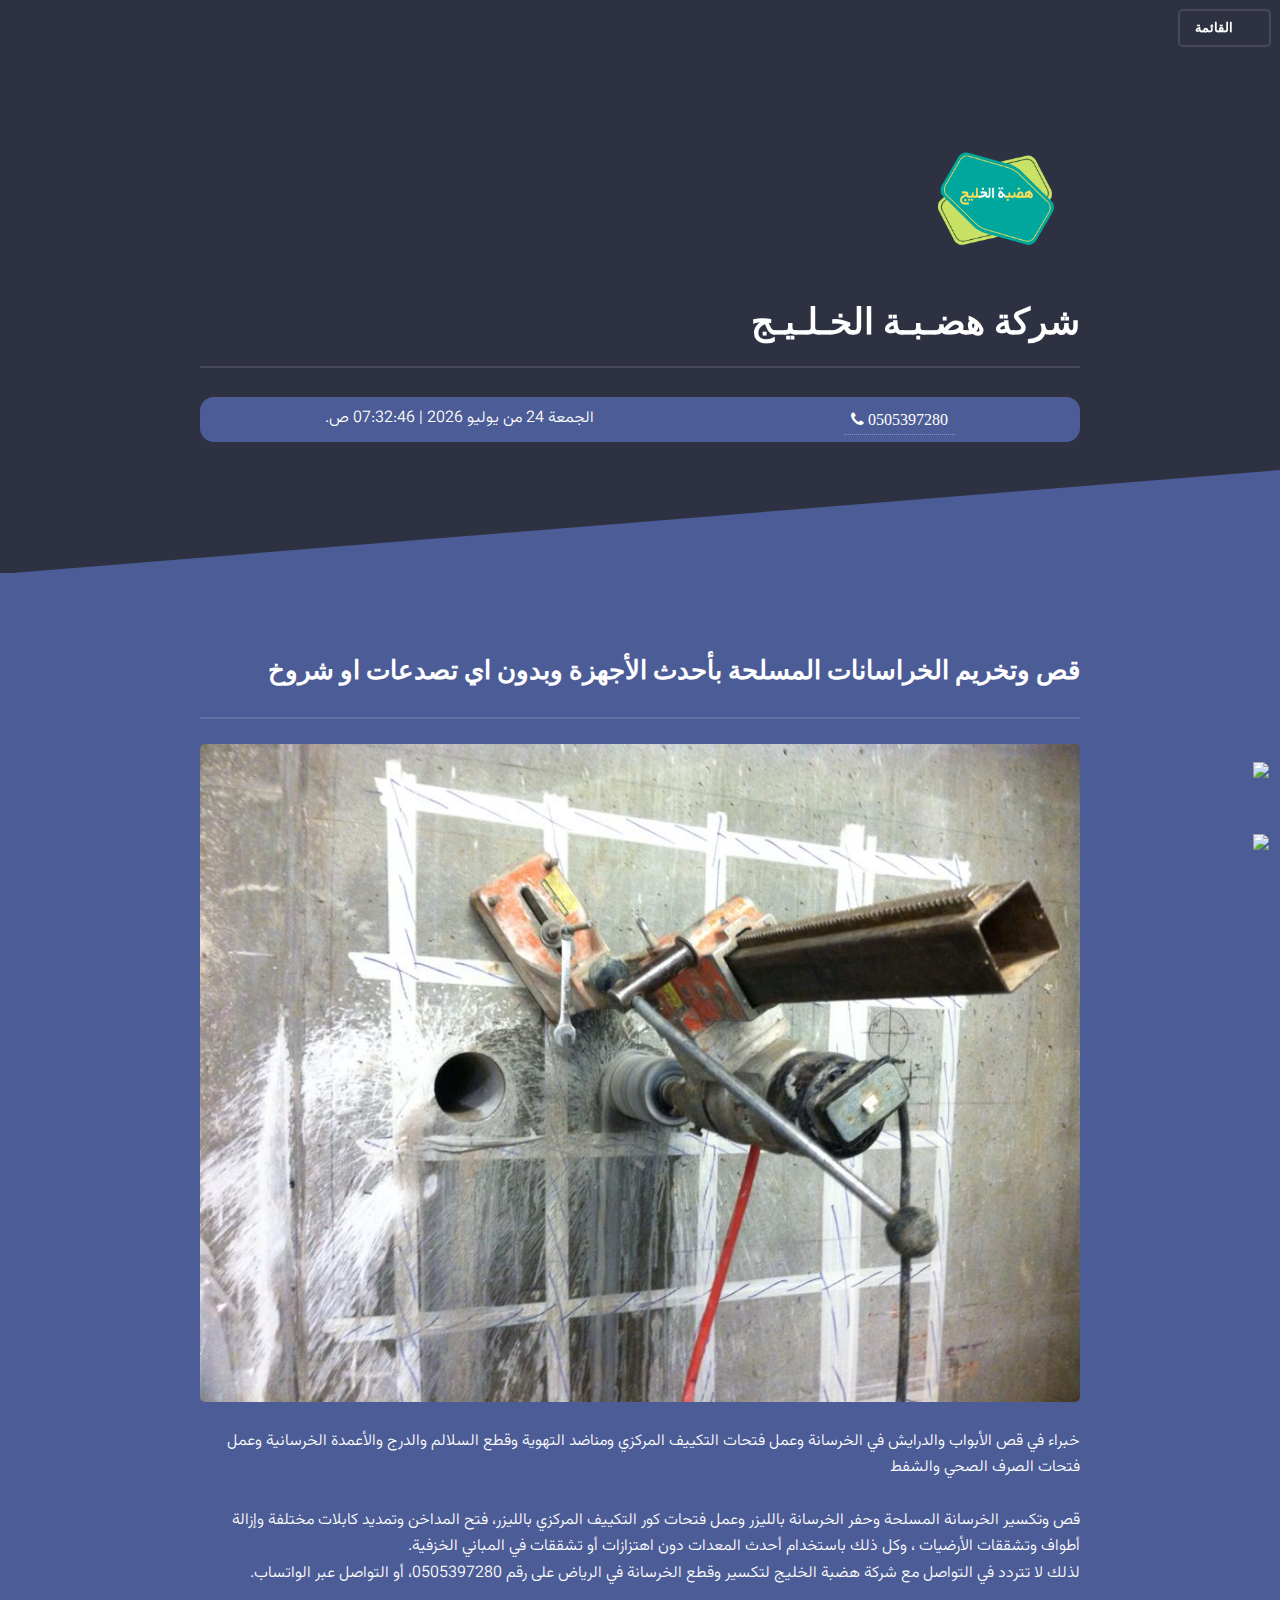
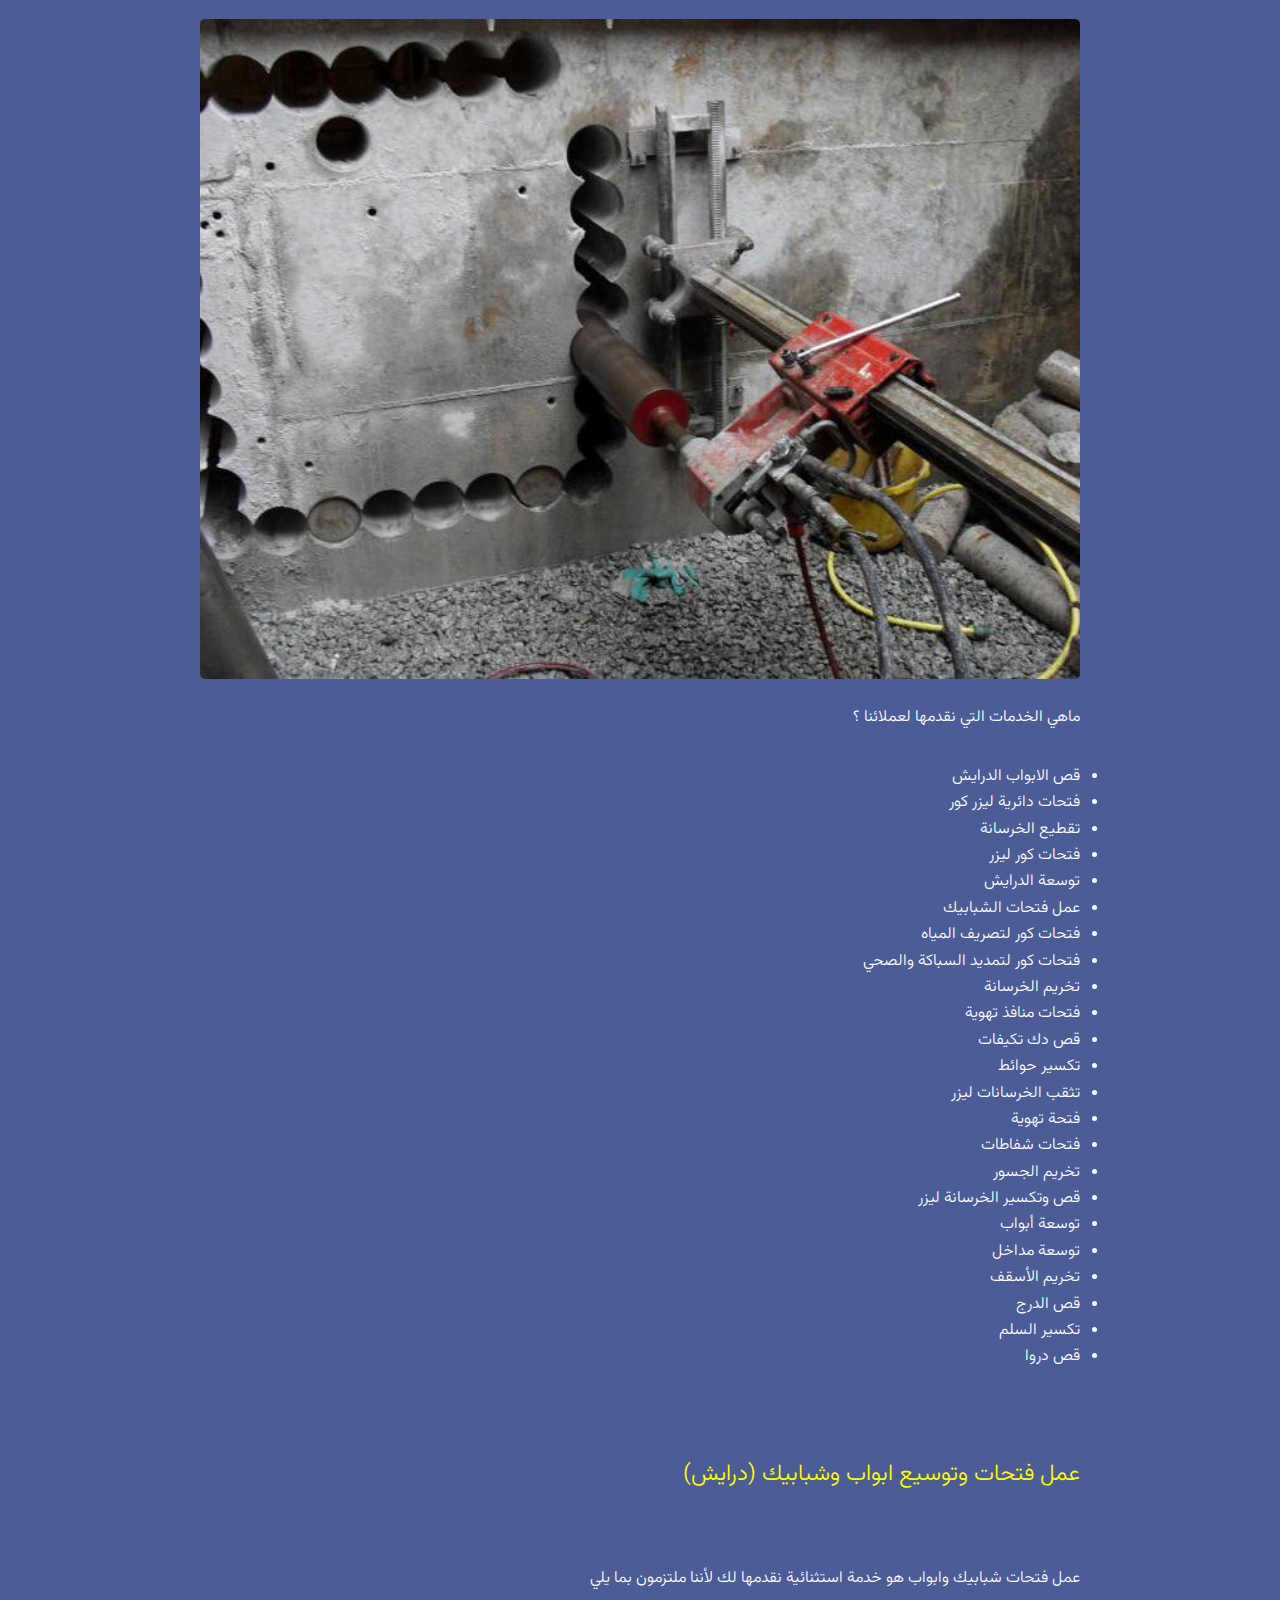
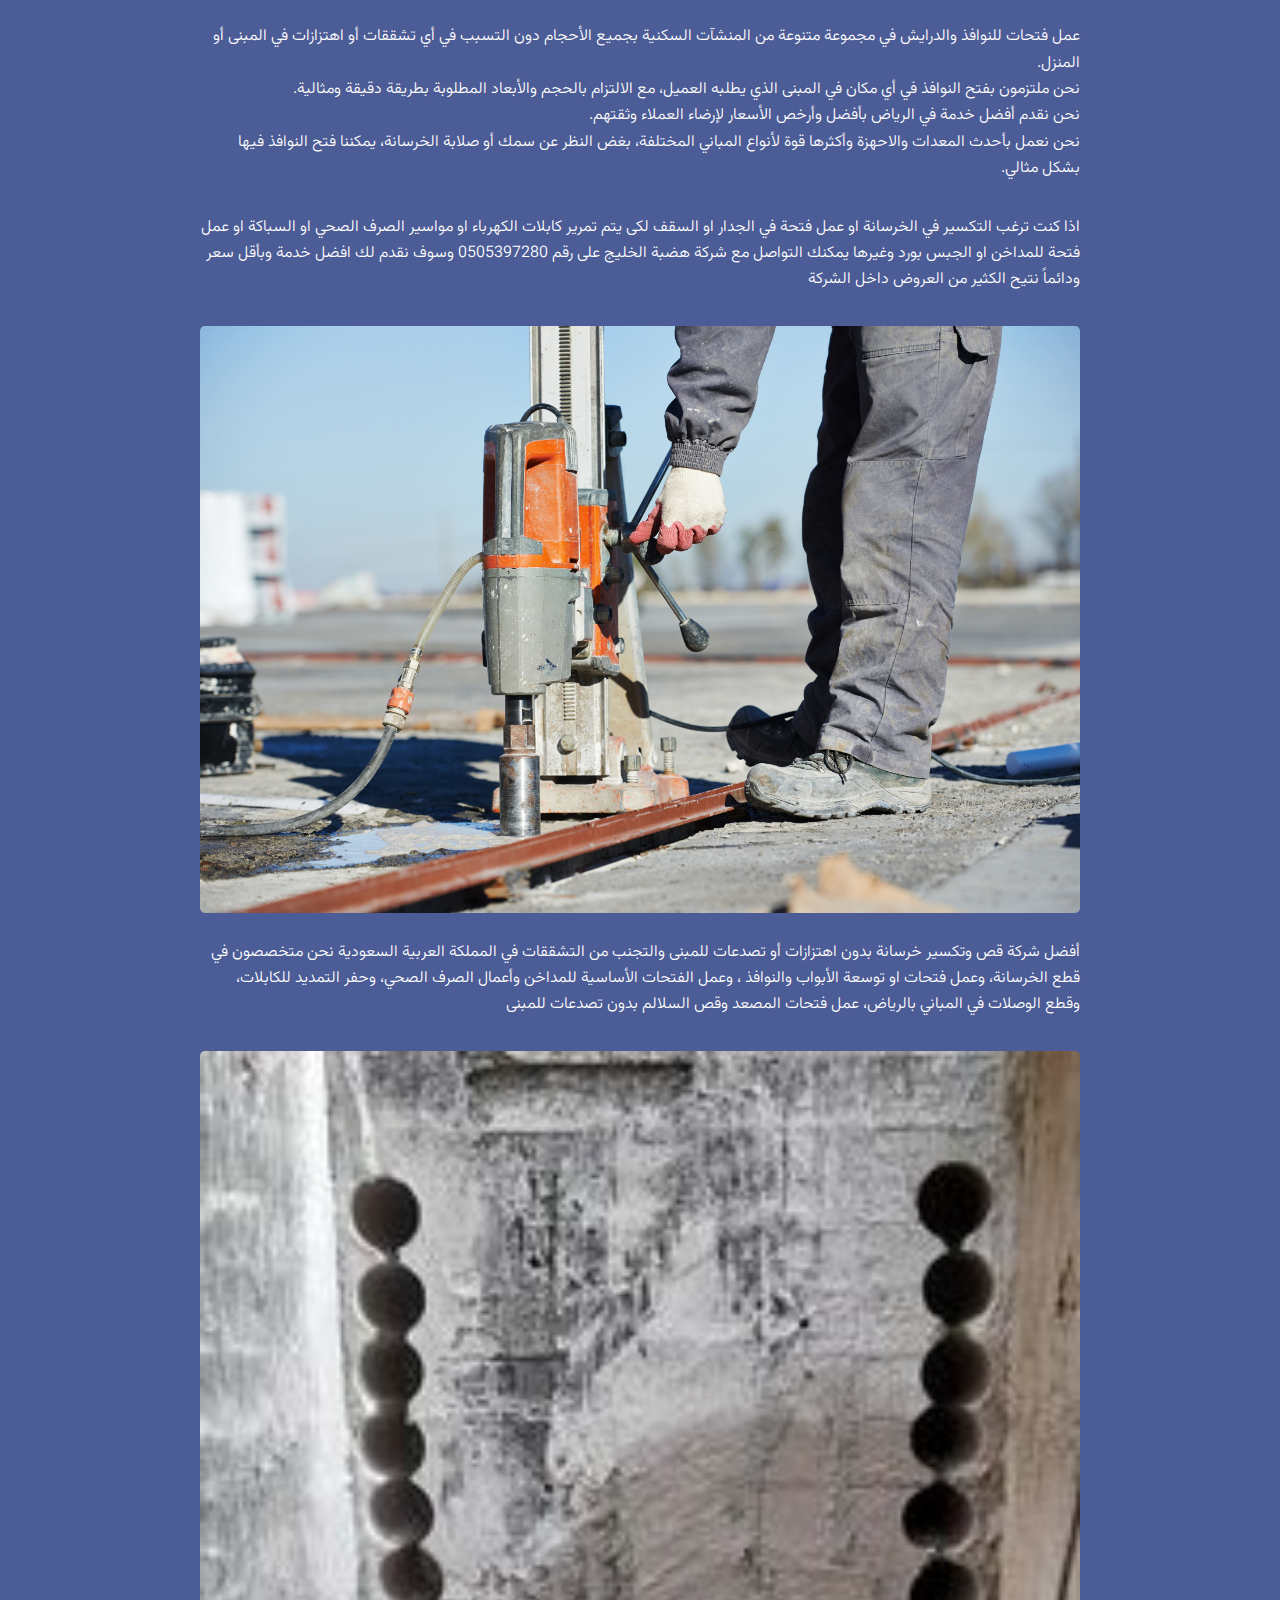
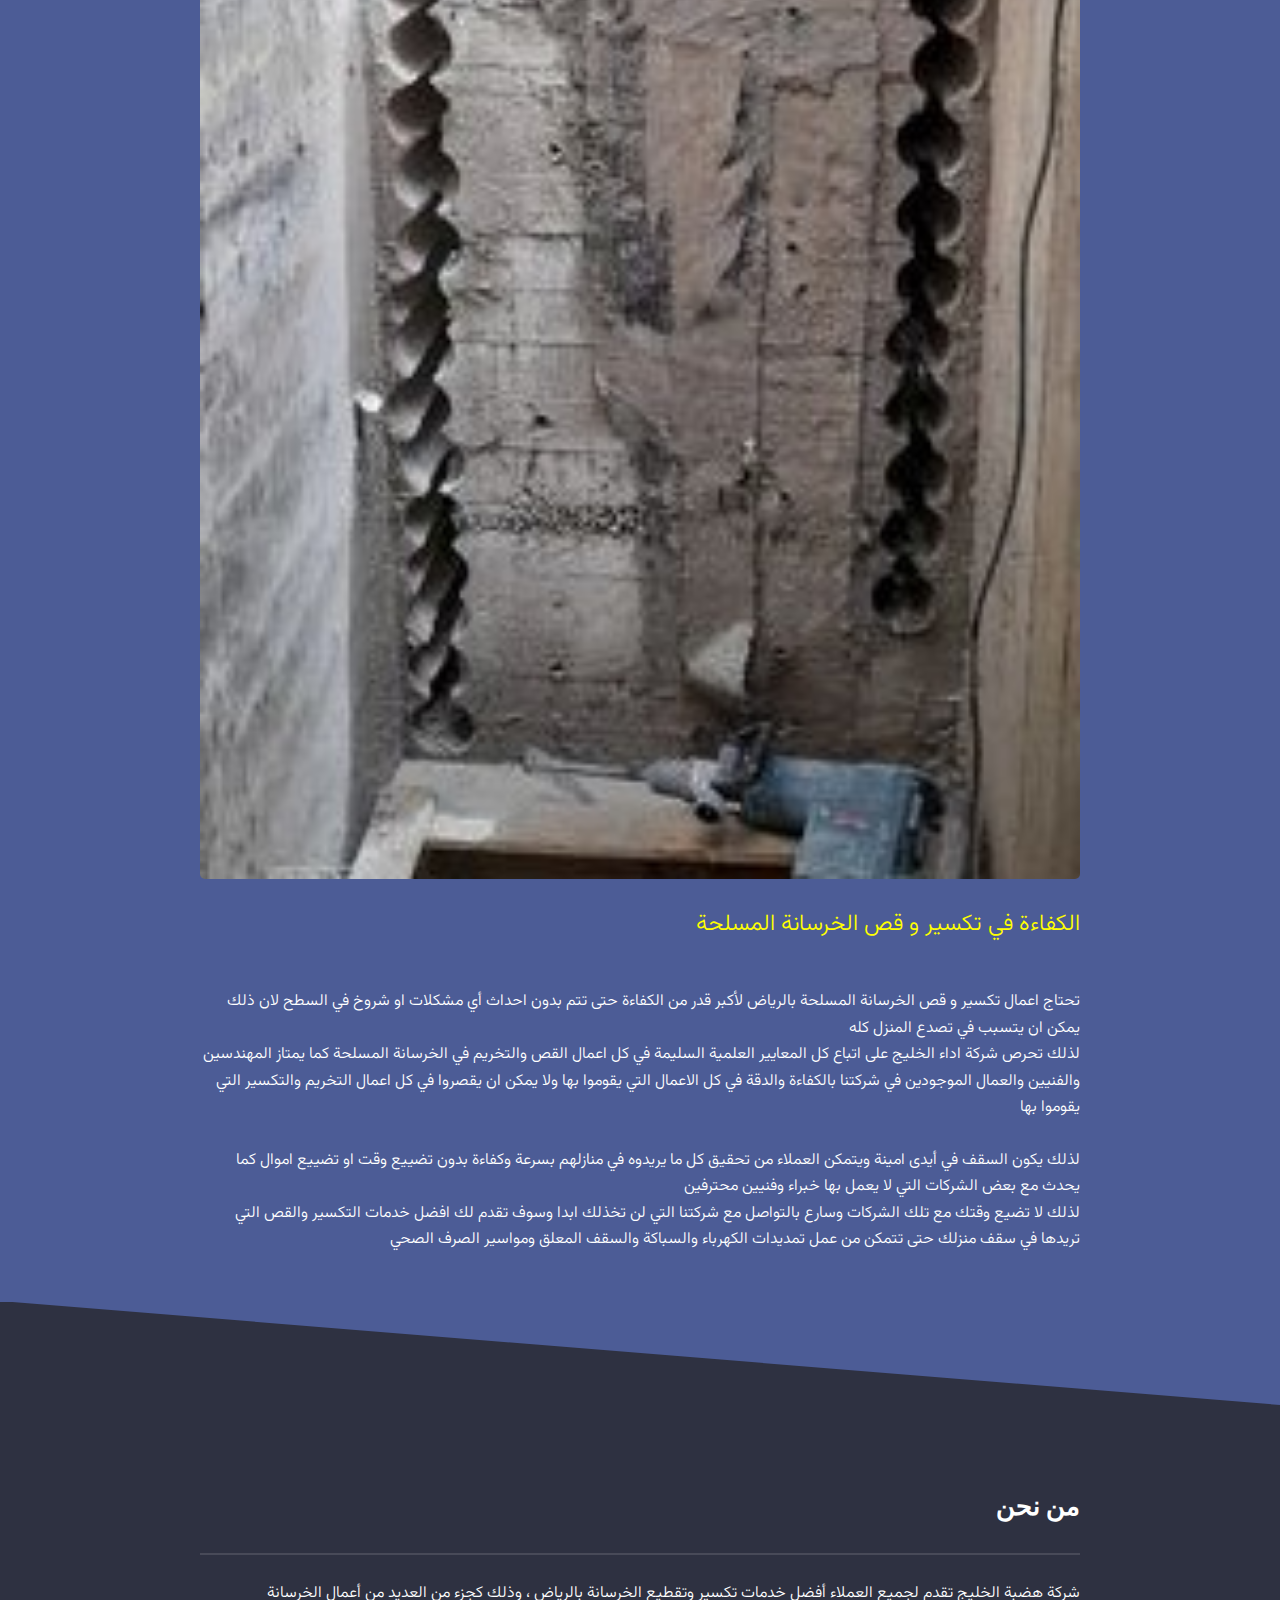
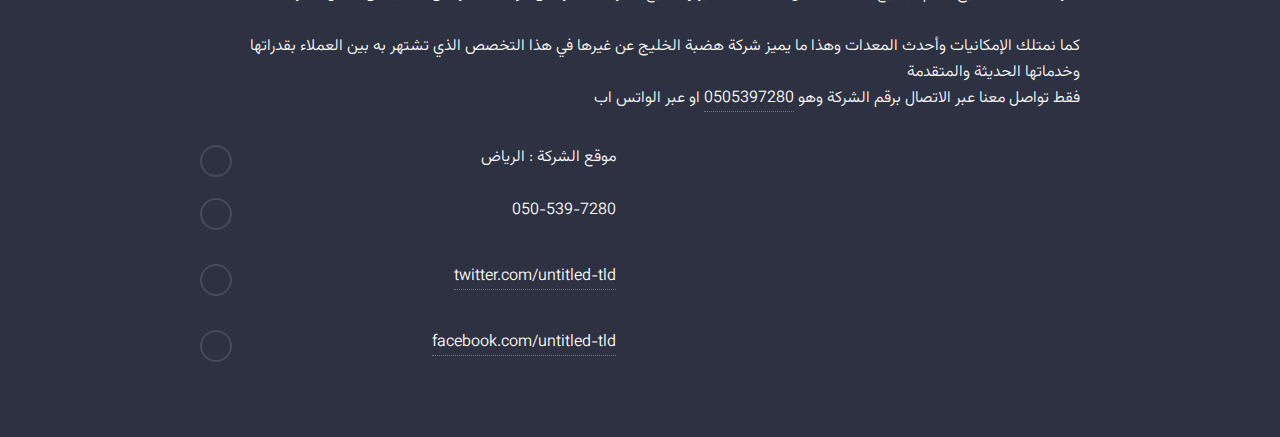
==== commit 95158daa: "Update drayesh.html" ====
--- a/drayesh.html
+++ b/drayesh.html
@@ -2,17 +2,18 @@
 <html>
 
 <head>
-    <title>قص ابواب ودرايش وتكسير جدران بالرياض 050000000 فتحات كور الرياض جميع اعمال الهدم والتكسير</title>
-    <meta charset="utf-8" />
+    <title>قص ابواب ودرايش وتكسير جدران 0505397280 اتصل الان | هضبة الخليج | فتحات كور الرياض جميع اعمال الهدم والتكسير
+    </title>
+    <meta charset="ar_AR" />
     <meta http-equiv="Content-Type" content="text/html;charset=UTF-8">
     <meta name="viewport" content="width=device-width, initial-scale=1, user-scalable=no" />
-    <meta name="keywords"
-        content="تخريم خرسانة,قص خرسانة,فتحات كور,تكسير,هدم,هدم جدران,تكسير جدران,تكسير خرسانة بالرياض,تخريم خرسانة بالرياض,قص خرسانة بالرياض,ماكينة قص الخرسانة,ماكينة تكسير الخرسانة,عمال تكسير خرسانة,عمال قص خرسانة بالرياض,عمال هدم وتكسير,عمل فتحة فى الكمر,أسعار فتحات الكور,عمل فتحات فى الجدار,فتحات كور خرسانة,عمل فتحات الغاز,سعر فتحات الكور,عمل فتحة فى سقف هوردي">
+    <meta name="keywords"content="تخريم خرسانة,قص خرسانة,فتحات كور,تكسير,هدم,هدم جدران,تكسير جدران,تكسير خرسانة بالرياض,تخريم خرسانة بالرياض,قص خرسانة بالرياض,ماكينة قص الخرسانة,ماكينة تكسير الخرسانة,عمال تكسير خرسانة,عمال قص خرسانة بالرياض,عمال هدم وتكسير,عمل فتحة فى الكمر,أسعار فتحات الكور,عمل فتحات فى الجدار,فتحات كور خرسانة,عمل فتحات الغاز,سعر فتحات الكور,عمل فتحة فى سقف هوردي">
+    <meta name="description"content="خبراء في قص الأبواب والدرايش في الخرسانة وعمل فتحات التكييف المركزي ومناضد التهوية وقطع السلالم والدرج والأعمدة الخرسانية وعمل فتحات الصرف الصحي والشفط">   
     <link rel="stylesheet" href="main.css" />
     <link rel="stylesheet" href="noscript.css" />
+    <link rel="icon" href="Logo.png">
     <link rel="stylesheet" href="https://use.fontawesome.com/releases/v5.13.0/css/all.css"
 		integrity="sha384-Bfad6CLCknfcloXFOyFnlgtENryhrpZCe29RTifKEixXQZ38WheV+i/6YWSzkz3V" crossorigin="anonymous" />
-    <link rel="icon" href="Logo.png">
     <link rel="preconnect" href="https://fonts.googleapis.com">
     <link rel="preconnect" href="https://fonts.gstatic.com" crossorigin>
     <link href="https://fonts.googleapis.com/css2?family=Vazirmatn:wght@500&display=swap" rel="stylesheet">
@@ -29,9 +30,9 @@
                 <h2></h2>
                 <ul class="links">
                     <li><a href="index.html">الرئيسية</a></li>
-                    <li><a href="kharsana.html">قص وتخريم الخراسانات المسلحة</a></li>
-                    <li><a href="drayesh.html">قص ابواب ودرايش وتكسير جدران</a></li>
-                    <li><a href="">حفر قواعد وخطوط الصرف</a></li>
+					<li><a href="maqawil.html">تأجير عمالة </a></li>
+					<li><a href="kharsana.html">قص وتخريم الخراسانات المسلحة</a></li>
+					<li><a href="drayesh.html">قص ابواب ودرايش وتكسير جدران</a></li>
                 </ul>
                 <a href="#" class="close">Close</a>
             </div>
@@ -45,10 +46,7 @@
             </nav>
         </header>
         <!-- icon -->
-        <a href="https://api.whatsapp.com/send?phone=0570869751text=Hello%21%20." class="floating" target="_blank">
-            <i class="fa fa-whatsapp float-button"></i>
-        </a>
-        <a href="tel:0570869751" id="callnowbutton"></a>
+
 
 
         <!-- Banner -->
@@ -58,8 +56,8 @@
                 <h2>شركة هضـبـة الخـلـيـج</h2>
                 <div class="br">
                     <!-- <div><script> document.write(new Date().toLocaleDateString()); </script></div> -->
-                    <div> <a href="tel:0511111111">
-                            <div class="fa fa-phone"> 0511111111</div>
+                    <div> <a href="tel:+966505397280">
+                            <div class="fa fa-phone"> 0505397280</div>
                         </a> </div>
                     <div class="clock" id="clock">Loading...</div>
                     <script
@@ -75,7 +73,7 @@
             <section id="one" class="wrapper spotlight style1">
                 <div class="inner">
                     <div class="content"> <br>
-                        <h2 class="major">قص ابواب ودرايش وتكسير جدران بالرياض</h2>
+                        <h2 class="major">قص وتخريم الخراسانات المسلحة بأحدث الأجهزة وبدون اي تصدعات او شروخ</h2>
                         <a href="#" class="image"><img src="drayesh.jpg" alt="" /></a> <br>
                         <p>خبراء في قص الأبواب والدرايش في الخرسانة وعمل فتحات التكييف المركزي ومناضد التهوية وقطع
                             السلالم والدرج والأعمدة الخرسانية وعمل فتحات الصرف الصحي والشفط<br> <br>
@@ -84,7 +82,7 @@
                             دون اهتزازات أو تشققات في المباني الخزفية.
                             <br>
                             لذلك لا تتردد في التواصل مع شركة هضبة الخليج لتكسير وقطع الخرسانة في الرياض على رقم
-                            050000000، أو التواصل عبر الواتساب.
+                            0505397280، أو التواصل عبر الواتساب.
                         </p>
                         <a href="#" class="image"><img src="drayesh3.jpg" alt="" /></a> <br>
                         <p>ماهي الخدمات التي نقدمها لعملائنا ؟</p>
@@ -129,7 +127,7 @@
                         </p>
                         <P>اذا كنت ترغب التكسير في الخرسانة او عمل فتحة في الجدار او السقف لكى يتم تمرير كابلات الكهرباء
                             او مواسير الصرف الصحي او السباكة او عمل فتحة للمداخن او الجبس بورد وغيرها يمكنك التواصل مع
-                            شركة هضبة الخليج على رقم 050000000 وسوف نقدم لك افضل خدمة وبأقل سعر ودائماً نتيح الكثير من
+                            شركة هضبة الخليج على رقم 0505397280 وسوف نقدم لك افضل خدمة وبأقل سعر ودائماً نتيح الكثير من
                             العروض داخل الشركة
                         </P>
 
@@ -141,7 +139,7 @@
                             بالرياض، عمل فتحات المصعد وقص السلالم بدون تصدعات للمبنى</p>
 
                         <a href="#" class="image"><img src="33.jpg" alt="" /></a> <br>
-                        
+
                         <p style="font-size: 23px; color: yellow;">الكفاءة في تكسير و قص الخرسانة المسلحة
                         </p>
 
@@ -191,29 +189,39 @@
                     <br> <br>
                     كما نمتلك الإمكانيات وأحدث المعدات وهذا ما يميز شركة هضبة الخليج عن غيرها في هذا التخصص الذي
                     تشتهر به بين العملاء بقدراتها وخدماتها الحديثة والمتقدمة <br>
-                    فقط تواصل معنا عبر الاتصال برقم الشركة وهو 05111111111 او عبر الواتس اب
+                    فقط تواصل معنا عبر الاتصال برقم الشركة وهو  <a href="tel:+966505397280">0505397280</a> او عبر الواتس اب 
                 </p>
                 <form method="post" action="#">
 
                 </form>
                 <ul class="contact">
                     <li class="icon solid fa-home">
-                        موقع الشركة<br />
-                        الرياض<br />
-                        Nashville, TN 00000-0000
+                        موقع الشركة : الرياض <br> <br>
+                       
                     </li>
-                    <li class="icon solid fa-phone">(000) 000-0000</li>
+                    <a href="tel:+966505397280"><li class="icon solid fa-phone">050-539-7280</li></a>
 
                     <li class="icon brands fa-twitter"><a href="#">twitter.com/untitled-tld</a></li>
                     <li class="icon brands fa-facebook-f"><a href="#">facebook.com/untitled-tld</a></li>
 
-                </ul>
-                <ul class="copyright">
-                    <li>&copy; . All rights reserved .</li>
-                    <li>Design: <a href="http:/facebook.com/mo-ba7r">MO BA7R</a></li>
                 </ul>
             </div>
         </section>
+
+
+        <!-- icon -->
+
+        <!-- call -->
+        <a href="tel:+966505397280"><img
+                src="https://1.bp.blogspot.com/-KGVFxC2yIYM/YDwk4TW3MkI/AAAAAAAACqs/a_LDCVeUDwQ2__u9TLgjAqhbAUgu6DY-ACLcBGAsYHQ/s160/%25D8%25A7%25D8%25AA%25D8%25B5%25D8%25A7%25D9%2584%2B%25D8%25AD%25D9%2585%25D8%25B1%25D8%25A7%25D8%25A1%2B%25D9%2585%25D8%25AA%25D8%25AD%25D8%25B1%25D9%2583%25D8%25A9.gif"
+                style="bottom: 110px; display: block; margin-bottom: 12px; position: fixed; right: 11px; width: 65px;"
+                width="65"></a>
+        <!-- whatsapp -->
+        <a href="https://api.whatsapp.com/send?phone=+966505397280text=Hello%21%20."><img
+                src="https://media.giphy.com/media/jU9PVpqUvR0aNc3nvX/giphy.gif"
+                style="bottom: 50px; display: block; right: 11px;  position: fixed; width: 65px;" width="80"></a>
+
+
 
     </div>
 
@@ -228,4 +236,4 @@
 
 </body>
 
-</html>+</html>
--- a/main.css
+++ b/main.css
@@ -4099,6 +4099,7 @@
 		#footer {
 			margin-top: -4.75em;
 			padding-top: 4.75em;
+			text-align: center;
 		}
 
 			#footer .inner {
@@ -4128,6 +4129,7 @@
 		#footer {
 			margin-top: -2.5em;
 			padding-top: 2.5em;
+			text-align: center;
 		}
 
 			#footer .inner {
@@ -4332,4 +4334,4 @@
 
 
 
-				+				
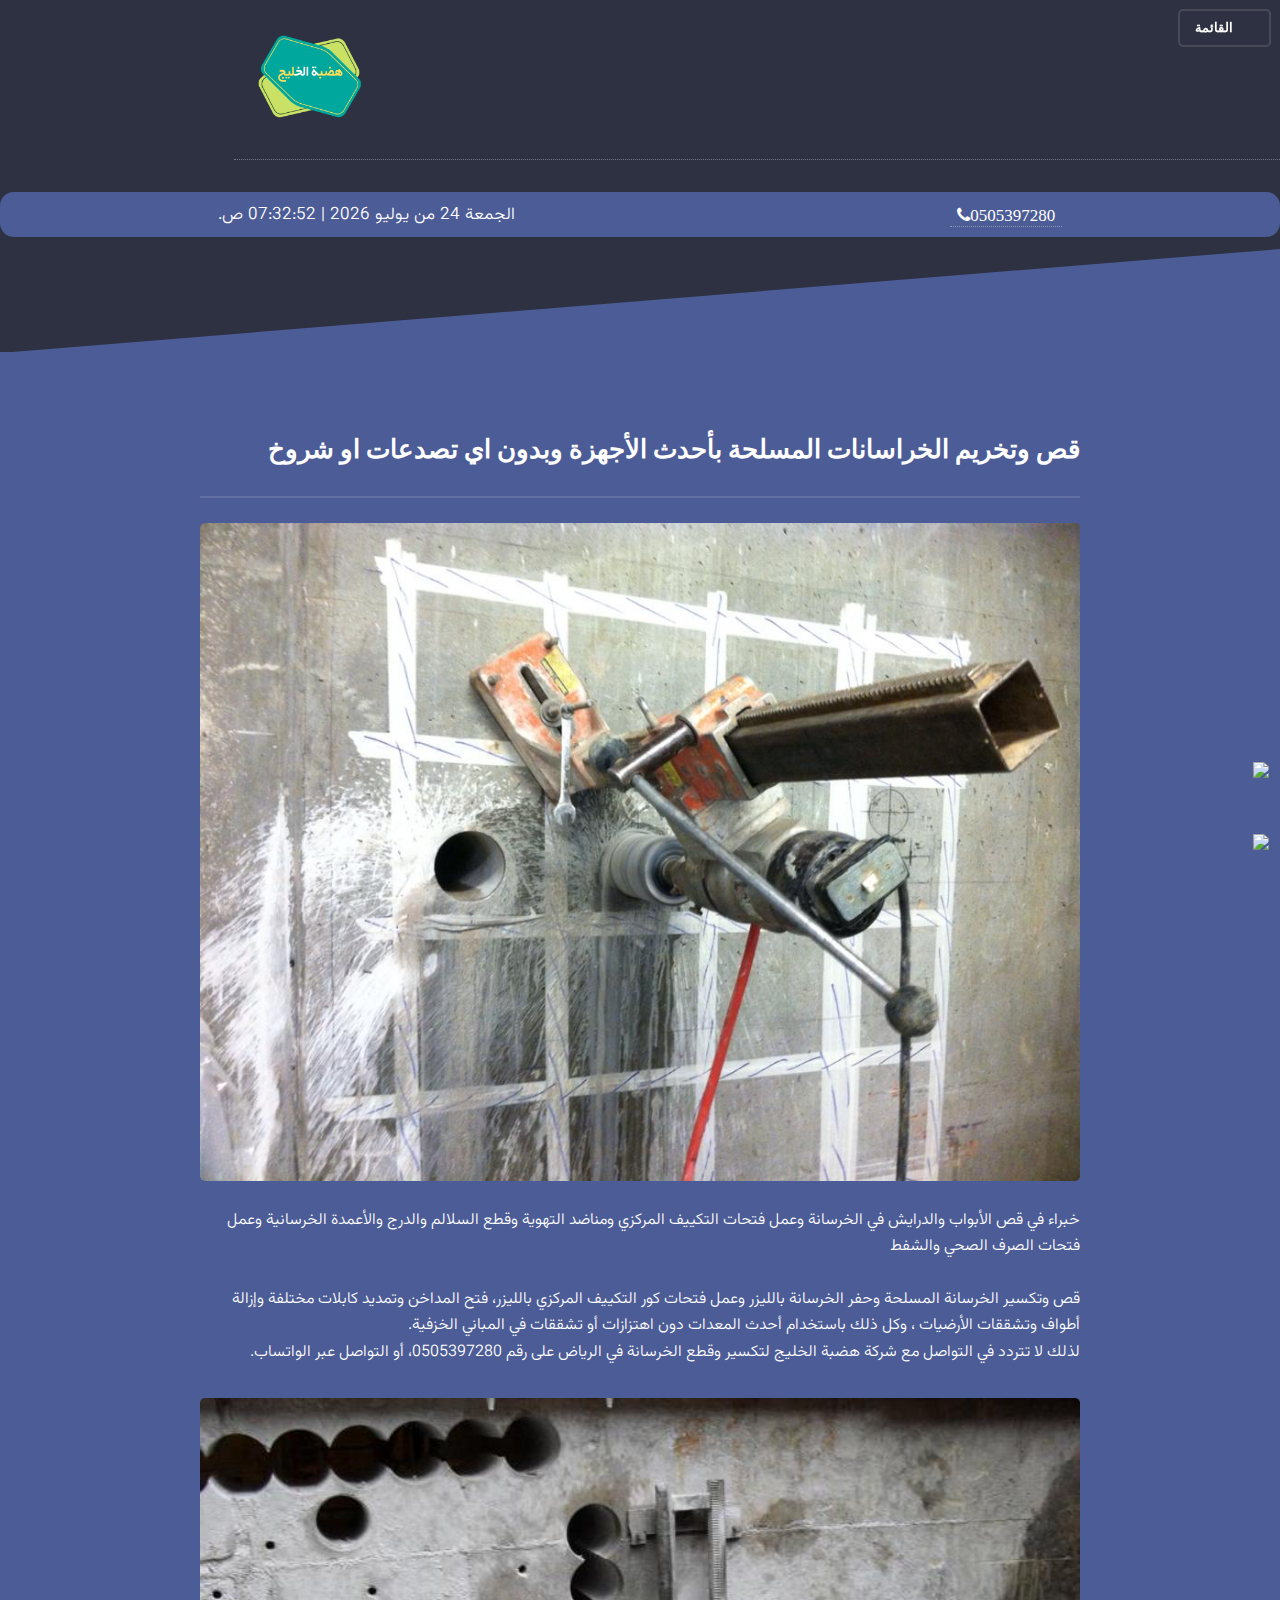
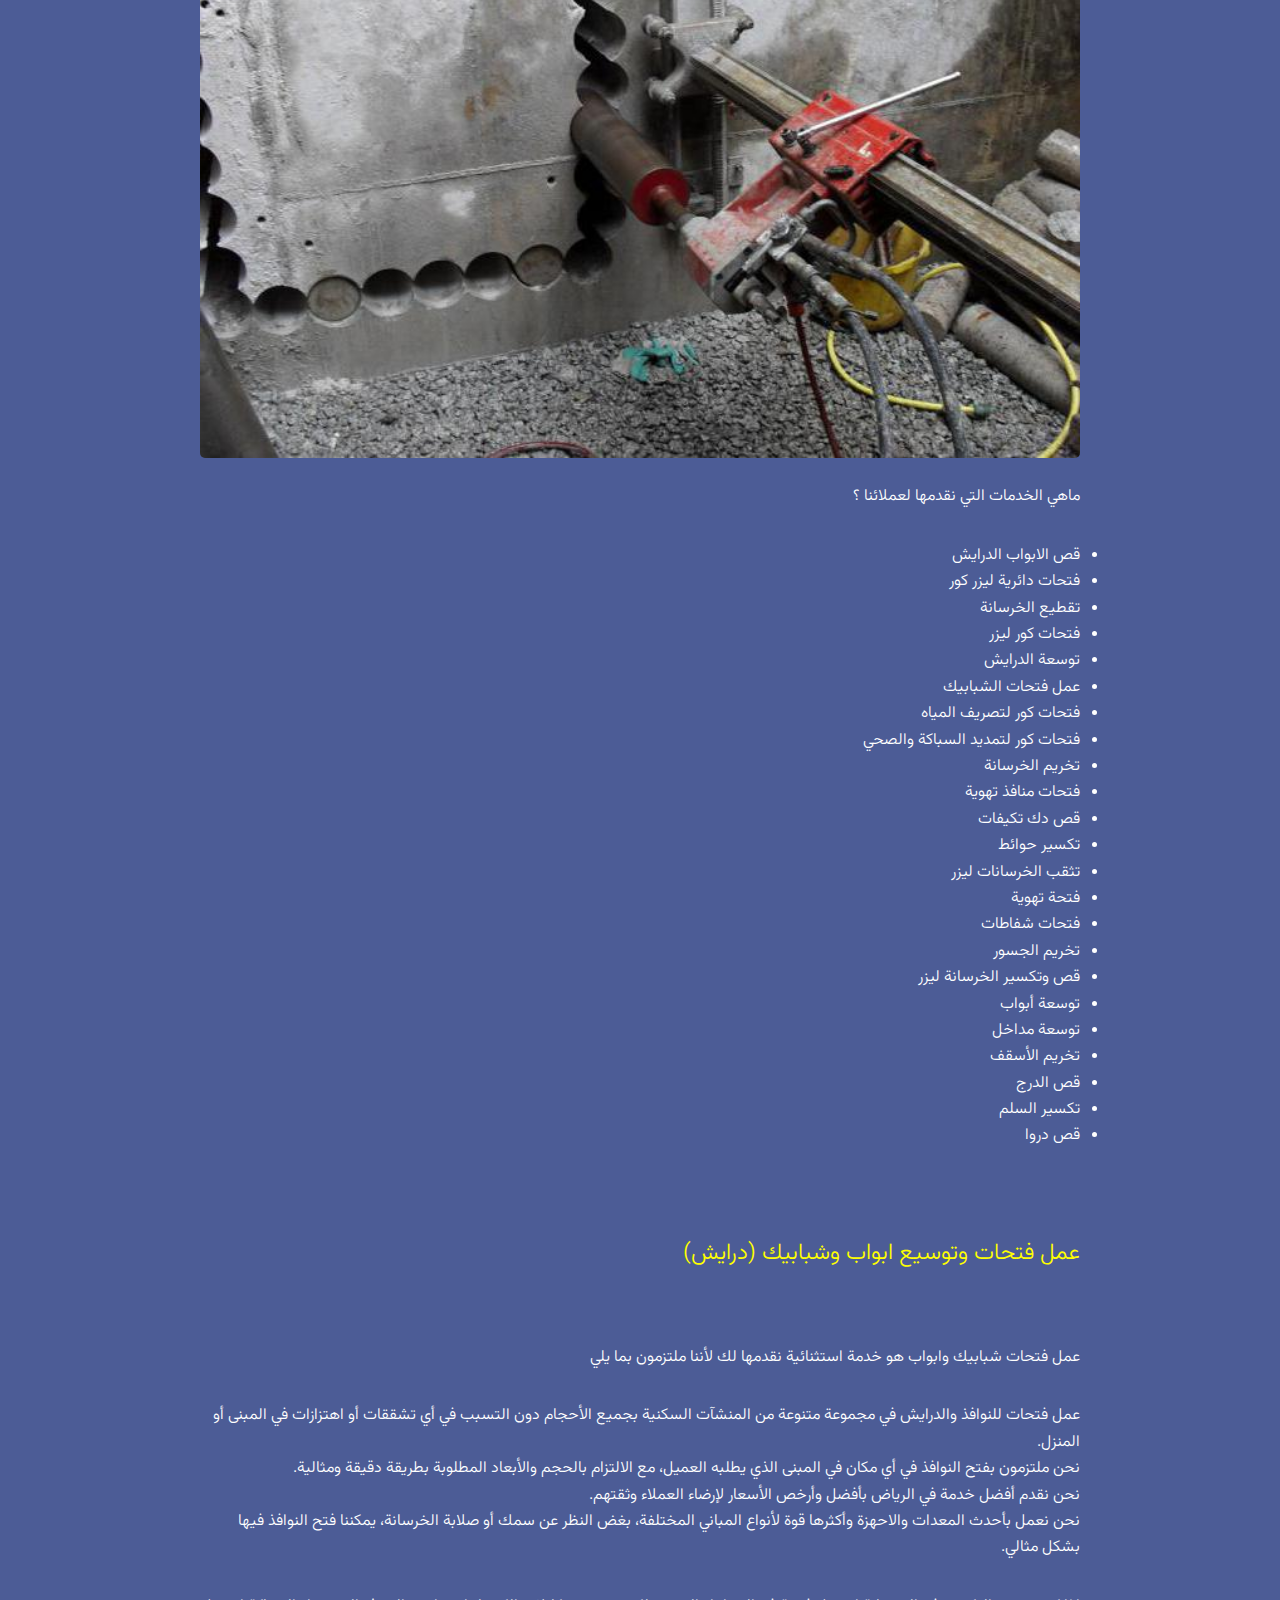
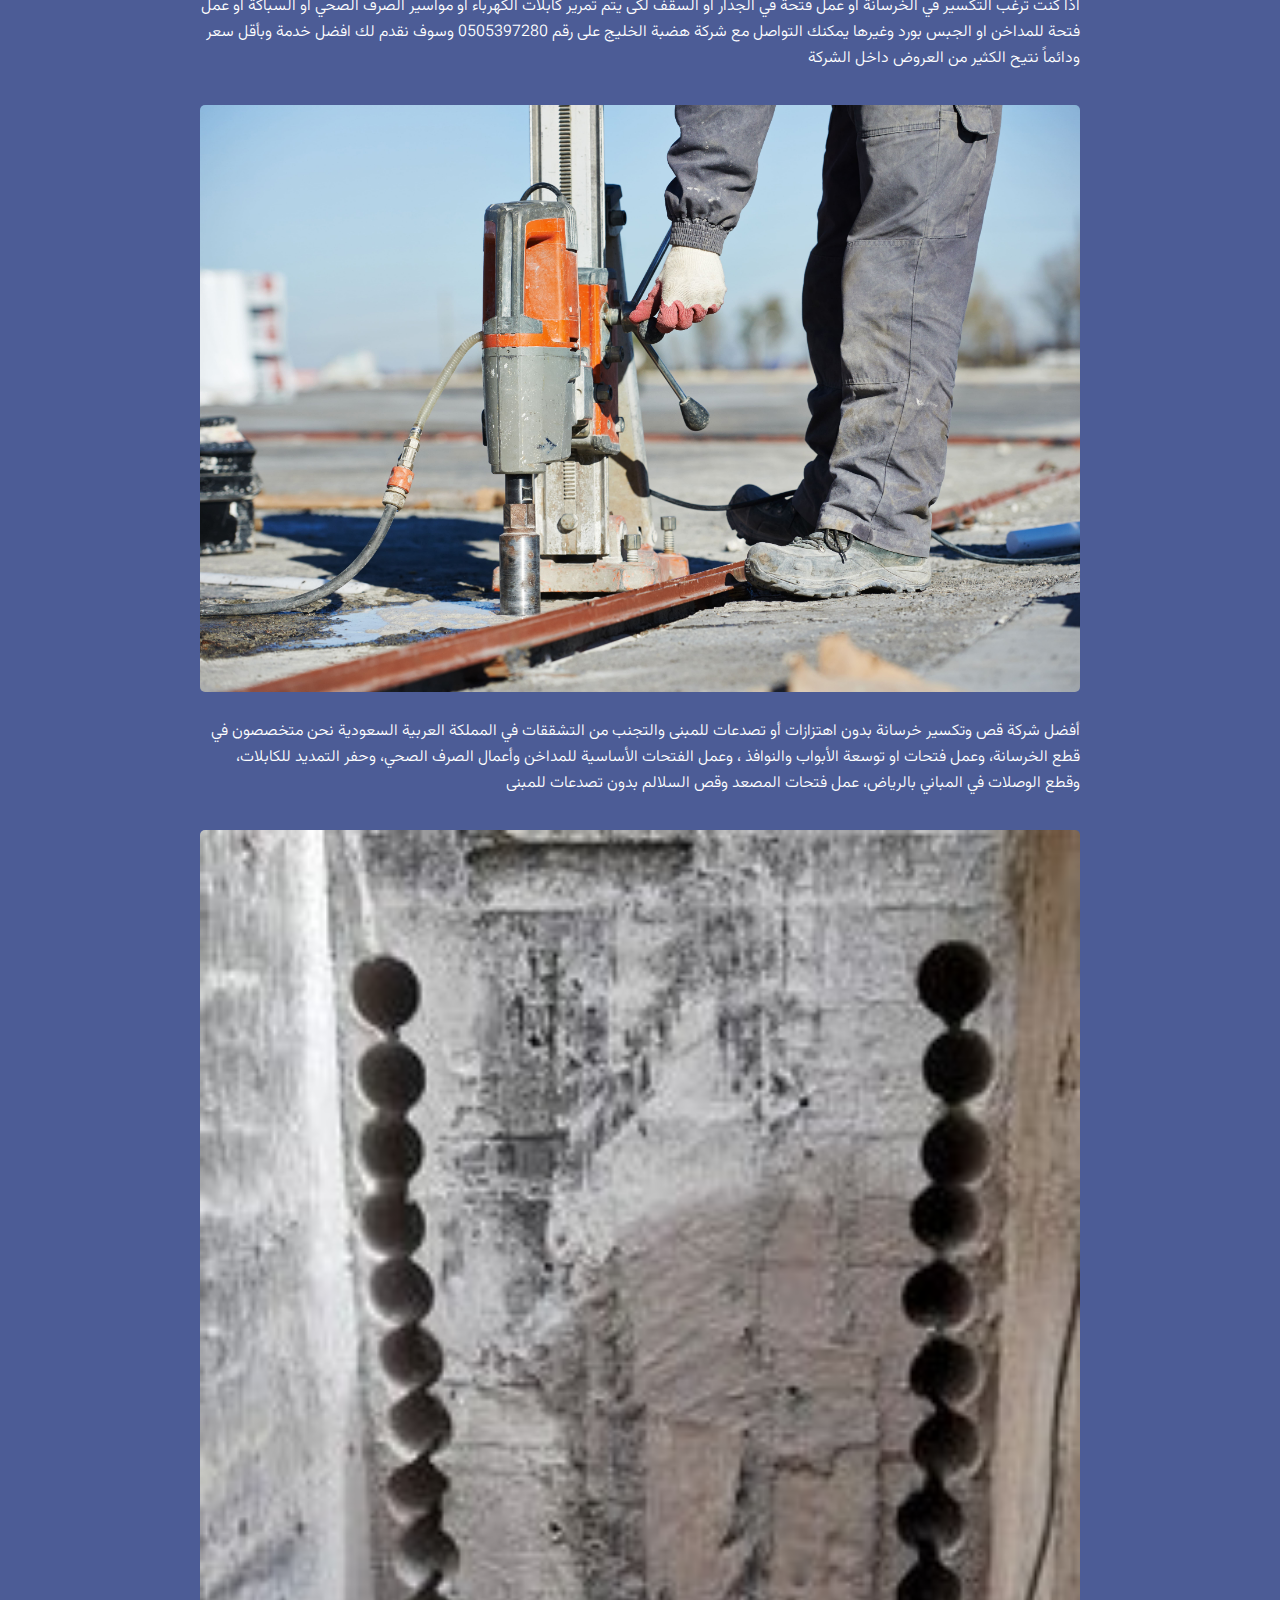
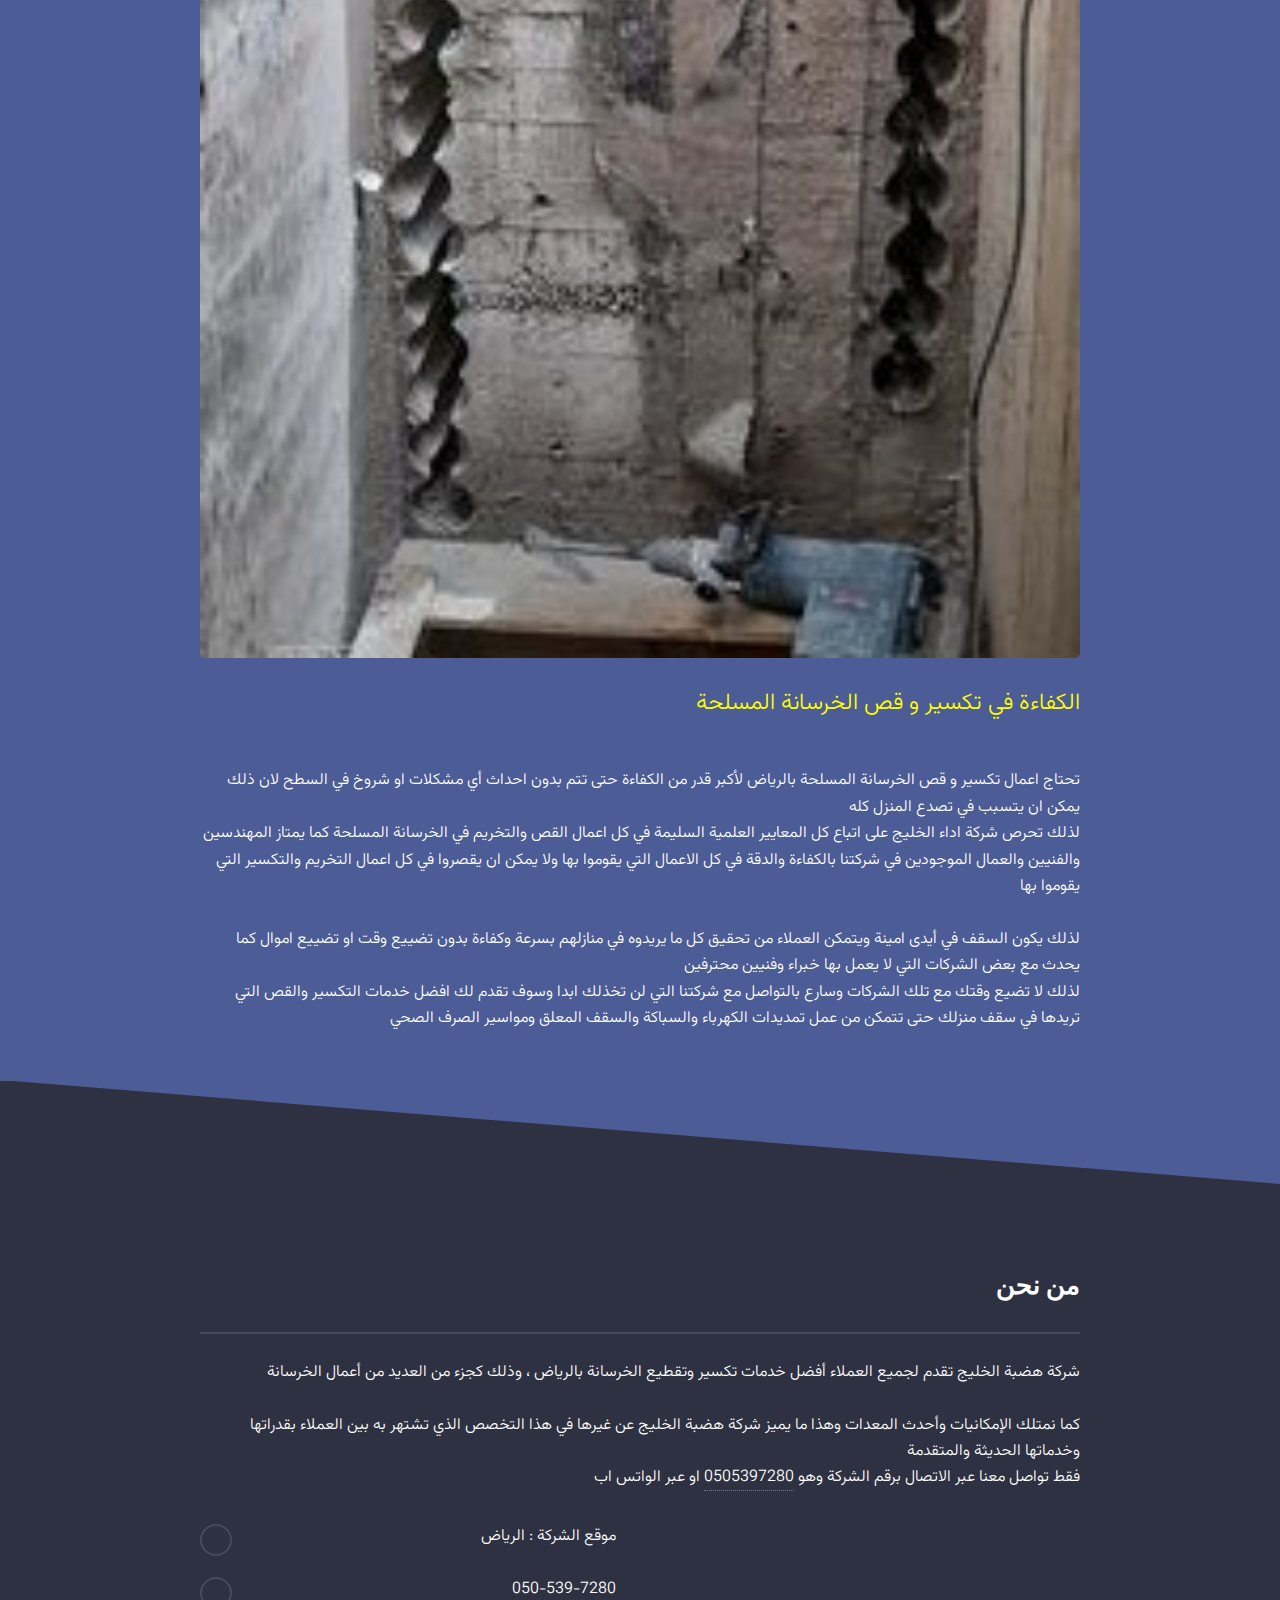
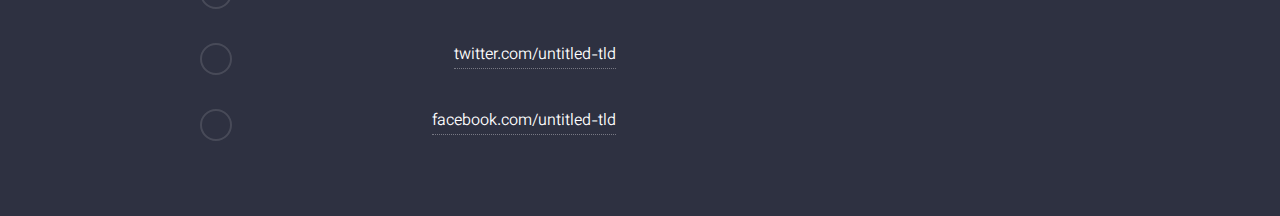
==== commit 80f623c1: "Update drayesh.html" ====
--- a/drayesh.html
+++ b/drayesh.html
@@ -7,13 +7,15 @@
     <meta charset="ar_AR" />
     <meta http-equiv="Content-Type" content="text/html;charset=UTF-8">
     <meta name="viewport" content="width=device-width, initial-scale=1, user-scalable=no" />
-    <meta name="keywords"content="تخريم خرسانة,قص خرسانة,فتحات كور,تكسير,هدم,هدم جدران,تكسير جدران,تكسير خرسانة بالرياض,تخريم خرسانة بالرياض,قص خرسانة بالرياض,ماكينة قص الخرسانة,ماكينة تكسير الخرسانة,عمال تكسير خرسانة,عمال قص خرسانة بالرياض,عمال هدم وتكسير,عمل فتحة فى الكمر,أسعار فتحات الكور,عمل فتحات فى الجدار,فتحات كور خرسانة,عمل فتحات الغاز,سعر فتحات الكور,عمل فتحة فى سقف هوردي">
-    <meta name="description"content="خبراء في قص الأبواب والدرايش في الخرسانة وعمل فتحات التكييف المركزي ومناضد التهوية وقطع السلالم والدرج والأعمدة الخرسانية وعمل فتحات الصرف الصحي والشفط">   
+    <meta name="keywords"
+        content="الخرسانة المسلحة, قص خرسانة, تكسير جدار, قص الخرسانة, تخريم الخرسانة, تكسير جدران, قص جدران, تخريم خرسانة بالرياض, تكسير خرسانة, قص الخرسانة بالصاروخ,تخريم خرسانة,قص خرسانة,فتحات كور,تكسير,هدم,هدم جدران,تكسير جدران,تكسير خرسانة بالرياض,تخريم خرسانة بالرياض,قص خرسانة بالرياض,ماكينة قص الخرسانة,ماكينة تكسير الخرسانة,عمال تكسير خرسانة,عمال قص خرسانة بالرياض,عمال هدم وتكسير,عمل فتحة فى الكمر,أسعار فتحات الكور,عمل فتحات فى الجدار,فتحات كور خرسانة,عمل فتحات الغاز,سعر فتحات الكور,عمل فتحة فى سقف هوردي">
+    <meta name="description"
+        content="خبراء في قص الأبواب والدرايش في الخرسانة وعمل فتحات التكييف المركزي ومناضد التهوية وقطع السلالم والدرج والأعمدة الخرسانية وعمل فتحات الصرف الصحي والشفط">
     <link rel="stylesheet" href="main.css" />
     <link rel="stylesheet" href="noscript.css" />
     <link rel="icon" href="Logo.png">
     <link rel="stylesheet" href="https://use.fontawesome.com/releases/v5.13.0/css/all.css"
-		integrity="sha384-Bfad6CLCknfcloXFOyFnlgtENryhrpZCe29RTifKEixXQZ38WheV+i/6YWSzkz3V" crossorigin="anonymous" />
+        integrity="sha384-Bfad6CLCknfcloXFOyFnlgtENryhrpZCe29RTifKEixXQZ38WheV+i/6YWSzkz3V" crossorigin="anonymous" />
     <link rel="preconnect" href="https://fonts.googleapis.com">
     <link rel="preconnect" href="https://fonts.gstatic.com" crossorigin>
     <link href="https://fonts.googleapis.com/css2?family=Vazirmatn:wght@500&display=swap" rel="stylesheet">
@@ -30,9 +32,9 @@
                 <h2></h2>
                 <ul class="links">
                     <li><a href="index.html">الرئيسية</a></li>
-					<li><a href="maqawil.html">تأجير عمالة </a></li>
-					<li><a href="kharsana.html">قص وتخريم الخراسانات المسلحة</a></li>
-					<li><a href="drayesh.html">قص ابواب ودرايش وتكسير جدران</a></li>
+                    <li><a href="maqawil.html">تأجير عمالة </a></li>
+                    <li><a href="kharsana.html">قص وتخريم الخراسانات المسلحة</a></li>
+                    <li><a href="drayesh.html">قص ابواب ودرايش وتكسير جدران</a></li>
                 </ul>
                 <a href="#" class="close">Close</a>
             </div>
@@ -48,178 +50,183 @@
         <!-- icon -->
 
 
-
+        <a href="https://hadbetalkhalij.com/"><div class="loggo"><img id="loggo11" src="Logo.png"></a>
         <!-- Banner -->
         <section id="banner">
             <div class="inner">
-                <div class="loggo"><img src="Logo.png" style="width: 170px;"></a> </div>
-                <h2>شركة هضـبـة الخـلـيـج</h2>
-                <div class="br">
-                    <!-- <div><script> document.write(new Date().toLocaleDateString()); </script></div> -->
-                    <div> <a href="tel:+966505397280">
-                            <div class="fa fa-phone"> 0505397280</div>
-                        </a> </div>
-                    <div class="clock" id="clock">Loading...</div>
-                    <script
-                        type="text/javascript">  function refrClock() { var d = new Date(); var s = d.getSeconds(); var m = d.getMinutes(); var h = d.getHours(); var day = d.getDay(); var date = d.getDate(); var month = d.getMonth(); var year = d.getFullYear(); var days = new Array("الاحد", "الاثنين", "الثلاثاء", "الاربعاء", "الخميس", "الجمعة", "السبت"); var months = new Array("يناير", "فبراير", "مارس", "ابريل", "ماي", "يونيو", "يوليو", "اغسطس", "سبتمبر", "اكتوبر", "نوفمبر", "ديسمبر"); var am_pm; if (s < 10) { s = "0" + s } if (m < 10) { m = "0" + m } if (h > 12) { h -= 12; am_pm = "م." } else { am_pm = "ص." } if (h < 10) { h = "0" + h } document.getElementById("clock").innerHTML = days[day] + " " + date + " من " + months[month] + " " + year + "   |    " + h + ":" + m + ":" + s + " " + am_pm; setTimeout("refrClock()", 1000); } refrClock();</script>
+                <div class="loggo">
                 </div>
             </div>
+
+            <div class="br">
+                <!-- <div><script> document.write(new Date().toLocaleDateString()); </script></div> -->
+                <div> <a href="tel:+966505397280">
+                        <div class="fa fa-phone" style="font-size: 17px;">0505397280</div>
+                    </a> </div>
+                <div class="clock" id="clock">Loading...</div>
+                <script
+                    type="text/javascript">  function refrClock() { var d = new Date(); var s = d.getSeconds(); var m = d.getMinutes(); var h = d.getHours(); var day = d.getDay(); var date = d.getDate(); var month = d.getMonth(); var year = d.getFullYear(); var days = new Array("الاحد", "الاثنين", "الثلاثاء", "الاربعاء", "الخميس", "الجمعة", "السبت"); var months = new Array("يناير", "فبراير", "مارس", "ابريل", "ماي", "يونيو", "يوليو", "اغسطس", "سبتمبر", "اكتوبر", "نوفمبر", "ديسمبر"); var am_pm; if (s < 10) { s = "0" + s } if (m < 10) { m = "0" + m } if (h > 12) { h -= 12; am_pm = "م." } else { am_pm = "ص." } if (h < 10) { h = "0" + h } document.getElementById("clock").innerHTML = days[day] + " " + date + " من " + months[month] + " " + year + "   |    " + h + ":" + m + ":" + s + " " + am_pm; setTimeout("refrClock()", 1000); } refrClock();</script>
+            </div>
+    </div>
+    </section>
+
+    <!-- Wrapper -->
+    <section id="wrapper">
+
+        <!-- One -->
+        <section id="one" class="wrapper spotlight style1">
+            <div class="inner">
+                <div class="content"> <br>
+                    <h2 class="major">قص وتخريم الخراسانات المسلحة بأحدث الأجهزة وبدون اي تصدعات او شروخ</h2>
+                    <a href="#" class="image"><img src="drayesh.jpg" alt="" /></a> <br>
+                    <p>خبراء في قص الأبواب والدرايش في الخرسانة وعمل فتحات التكييف المركزي ومناضد التهوية وقطع
+                        السلالم والدرج والأعمدة الخرسانية وعمل فتحات الصرف الصحي والشفط<br> <br>
+                        قص وتكسير الخرسانة المسلحة وحفر الخرسانة بالليزر وعمل فتحات كور التكييف المركزي بالليزر، فتح
+                        المداخن وتمديد كابلات مختلفة وإزالة أطواف وتشققات الأرضيات ، وكل ذلك باستخدام أحدث المعدات
+                        دون اهتزازات أو تشققات في المباني الخزفية.
+                        <br>
+                        لذلك لا تتردد في التواصل مع شركة هضبة الخليج لتكسير وقطع الخرسانة في الرياض على رقم
+                        0505397280، أو التواصل عبر الواتساب.
+                    </p>
+                    <a href="#" class="image"><img src="drayesh3.jpg" alt="" /></a> <br>
+                    <p>ماهي الخدمات التي نقدمها لعملائنا ؟</p>
+                    <ul>
+                        <li>قص الابواب الدرايش </li>
+                        <li>فتحات دائرية ليزر كور</li>
+                        <li>تقطيع الخرسانة</li>
+                        <li>فتحات كور ليزر</li>
+                        <li>توسعة الدرايش</li>
+                        <li>عمل فتحات الشبابيك</li>
+                        <li>فتحات كور لتصريف المياه</li>
+                        <li>فتحات كور لتمديد السباكة والصحي</li>
+                        <li>تخريم الخرسانة</li>
+                        <li>فتحات منافذ تهوية</li>
+                        <li>قص دك تكيفات</li>
+                        <li>تكسير حوائط</li>
+                        <li>تثقب الخرسانات ليزر </li>
+                        <li>فتحة تهوية</li>
+                        <li>فتحات شفاطات</li>
+                        <li>تخريم الجسور</li>
+                        <li>قص وتكسير الخرسانة ليزر</li>
+                        <li>توسعة أبواب</li>
+                        <li>توسعة مداخل</li>
+                        <li>تخريم الأسقف</li>
+                        <li>قص الدرج</li>
+                        <li>تكسير السلم</li>
+                        <li>قص دروا</li>
+                    </ul>
+                    <br> <br>
+
+                    <p style="font-size: 23px; color: yellow;">عمل فتحات وتوسيع ابواب وشبابيك (درايش)
+                    </p>
+                    <a href="#" class="image"><img src="drayesh5.jpg" alt="" /></a> <br>
+                    <P>عمل فتحات شبابيك وابواب هو خدمة استثنائية نقدمها لك لأننا ملتزمون بما يلي</P>
+                    <p> عمل فتحات للنوافذ والدرايش في مجموعة متنوعة من المنشآت السكنية بجميع الأحجام دون التسبب في
+                        أي تشققات أو اهتزازات في المبنى أو المنزل. <br>
+                        نحن ملتزمون بفتح النوافذ في أي مكان في المبنى الذي يطلبه العميل، مع الالتزام بالحجم
+                        والأبعاد المطلوبة بطريقة دقيقة ومثالية. <br>
+                        نحن نقدم أفضل خدمة في الرياض بأفضل وأرخص الأسعار لإرضاء العملاء وثقتهم. <br>
+                        نحن نعمل بأحدث المعدات والاحهزة وأكثرها قوة لأنواع المباني المختلفة، بغض النظر عن سمك أو
+                        صلابة الخرسانة، يمكننا فتح النوافذ فيها بشكل مثالي.
+                    </p>
+                    <P>اذا كنت ترغب التكسير في الخرسانة او عمل فتحة في الجدار او السقف لكى يتم تمرير كابلات الكهرباء
+                        او مواسير الصرف الصحي او السباكة او عمل فتحة للمداخن او الجبس بورد وغيرها يمكنك التواصل مع
+                        شركة هضبة الخليج على رقم 0505397280 وسوف نقدم لك افضل خدمة وبأقل سعر ودائماً نتيح الكثير من
+                        العروض داخل الشركة
+                    </P>
+
+
+                    <a href="#" class="image"><img src="2.jpg" alt="" /></a> <br>
+                    <p>أفضل شركة قص وتكسير خرسانة بدون اهتزازات أو تصدعات للمبنى والتجنب من التشققات في المملكة
+                        العربية السعودية نحن متخصصون في قطع الخرسانة، وعمل فتحات او توسعة الأبواب والنوافذ ، وعمل
+                        الفتحات الأساسية للمداخن وأعمال الصرف الصحي، وحفر التمديد للكابلات، وقطع الوصلات في المباني
+                        بالرياض، عمل فتحات المصعد وقص السلالم بدون تصدعات للمبنى</p>
+
+                    <a href="#" class="image"><img src="33.jpg" alt="" /></a> <br>
+
+                    <p style="font-size: 23px; color: yellow;">الكفاءة في تكسير و قص الخرسانة المسلحة
+                    </p>
+
+
+                    تحتاج اعمال تكسير و قص الخرسانة المسلحة بالرياض لأكبر قدر من الكفاءة حتى تتم بدون احداث أي
+                    مشكلات او شروخ
+                    في السطح لان ذلك يمكن ان يتسبب في تصدع المنزل كله <br>
+
+                    لذلك تحرص شركة اداء الخليج على اتباع كل المعايير العلمية السليمة في كل اعمال القص والتخريم
+                    في الخرسانة المسلحة كما يمتاز المهندسين والفنيين والعمال الموجودين في شركتنا بالكفاءة والدقة
+                    في كل الاعمال التي يقوموا بها ولا يمكن ان يقصروا في كل اعمال التخريم والتكسير التي يقوموا
+                    بها <br> <br>
+
+                    لذلك يكون السقف في أيدى امينة ويتمكن العملاء من تحقيق كل ما يريدوه في منازلهم بسرعة وكفاءة
+                    بدون تضييع وقت او تضييع اموال كما يحدث مع بعض الشركات التي لا يعمل بها خبراء وفنيين محترفين <br>
+
+                    لذلك لا تضيع وقتك مع تلك الشركات وسارع بالتواصل مع شركتنا التي لن تخذلك ابدا وسوف تقدم لك
+                    افضل خدمات التكسير والقص التي تريدها في سقف منزلك حتى تتمكن من عمل تمديدات الكهرباء والسباكة
+                    والسقف المعلق ومواسير الصرف الصحي
+
+                    </p>
+
+
+                </div>
+            </div>
         </section>
 
-        <!-- Wrapper -->
-        <section id="wrapper">
-
-            <!-- One -->
-            <section id="one" class="wrapper spotlight style1">
-                <div class="inner">
-                    <div class="content"> <br>
-                        <h2 class="major">قص وتخريم الخراسانات المسلحة بأحدث الأجهزة وبدون اي تصدعات او شروخ</h2>
-                        <a href="#" class="image"><img src="drayesh.jpg" alt="" /></a> <br>
-                        <p>خبراء في قص الأبواب والدرايش في الخرسانة وعمل فتحات التكييف المركزي ومناضد التهوية وقطع
-                            السلالم والدرج والأعمدة الخرسانية وعمل فتحات الصرف الصحي والشفط<br> <br>
-                            قص وتكسير الخرسانة المسلحة وحفر الخرسانة بالليزر وعمل فتحات كور التكييف المركزي بالليزر، فتح
-                            المداخن وتمديد كابلات مختلفة وإزالة أطواف وتشققات الأرضيات ، وكل ذلك باستخدام أحدث المعدات
-                            دون اهتزازات أو تشققات في المباني الخزفية.
-                            <br>
-                            لذلك لا تتردد في التواصل مع شركة هضبة الخليج لتكسير وقطع الخرسانة في الرياض على رقم
-                            0505397280، أو التواصل عبر الواتساب.
-                        </p>
-                        <a href="#" class="image"><img src="drayesh3.jpg" alt="" /></a> <br>
-                        <p>ماهي الخدمات التي نقدمها لعملائنا ؟</p>
-                        <ul>
-                            <li>قص الابواب الدرايش </li>
-                            <li>فتحات دائرية ليزر كور</li>
-                            <li>تقطيع الخرسانة</li>
-                            <li>فتحات كور ليزر</li>
-                            <li>توسعة الدرايش</li>
-                            <li>عمل فتحات الشبابيك</li>
-                            <li>فتحات كور لتصريف المياه</li>
-                            <li>فتحات كور لتمديد السباكة والصحي</li>
-                            <li>تخريم الخرسانة</li>
-                            <li>فتحات منافذ تهوية</li>
-                            <li>قص دك تكيفات</li>
-                            <li>تكسير حوائط</li>
-                            <li>تثقب الخرسانات ليزر </li>
-                            <li>فتحة تهوية</li>
-                            <li>فتحات شفاطات</li>
-                            <li>تخريم الجسور</li>
-                            <li>قص وتكسير الخرسانة ليزر</li>
-                            <li>توسعة أبواب</li>
-                            <li>توسعة مداخل</li>
-                            <li>تخريم الأسقف</li>
-                            <li>قص الدرج</li>
-                            <li>تكسير السلم</li>
-                            <li>قص دروا</li>
-                        </ul>
-                        <br> <br>
-
-                        <p style="font-size: 23px; color: yellow;">عمل فتحات وتوسيع ابواب وشبابيك (درايش)
-                        </p>
-                        <a href="#" class="image"><img src="drayesh5.jpg" alt="" /></a> <br>
-                        <P>عمل فتحات شبابيك وابواب هو خدمة استثنائية نقدمها لك لأننا ملتزمون بما يلي</P>
-                        <p> عمل فتحات للنوافذ والدرايش في مجموعة متنوعة من المنشآت السكنية بجميع الأحجام دون التسبب في
-                            أي تشققات أو اهتزازات في المبنى أو المنزل. <br>
-                            نحن ملتزمون بفتح النوافذ في أي مكان في المبنى الذي يطلبه العميل، مع الالتزام بالحجم
-                            والأبعاد المطلوبة بطريقة دقيقة ومثالية. <br>
-                            نحن نقدم أفضل خدمة في الرياض بأفضل وأرخص الأسعار لإرضاء العملاء وثقتهم. <br>
-                            نحن نعمل بأحدث المعدات والاحهزة وأكثرها قوة لأنواع المباني المختلفة، بغض النظر عن سمك أو
-                            صلابة الخرسانة، يمكننا فتح النوافذ فيها بشكل مثالي.
-                        </p>
-                        <P>اذا كنت ترغب التكسير في الخرسانة او عمل فتحة في الجدار او السقف لكى يتم تمرير كابلات الكهرباء
-                            او مواسير الصرف الصحي او السباكة او عمل فتحة للمداخن او الجبس بورد وغيرها يمكنك التواصل مع
-                            شركة هضبة الخليج على رقم 0505397280 وسوف نقدم لك افضل خدمة وبأقل سعر ودائماً نتيح الكثير من
-                            العروض داخل الشركة
-                        </P>
-
-
-                        <a href="#" class="image"><img src="2.jpg" alt="" /></a> <br>
-                        <p>أفضل شركة قص وتكسير خرسانة بدون اهتزازات أو تصدعات للمبنى والتجنب من التشققات في المملكة
-                            العربية السعودية نحن متخصصون في قطع الخرسانة، وعمل فتحات او توسعة الأبواب والنوافذ ، وعمل
-                            الفتحات الأساسية للمداخن وأعمال الصرف الصحي، وحفر التمديد للكابلات، وقطع الوصلات في المباني
-                            بالرياض، عمل فتحات المصعد وقص السلالم بدون تصدعات للمبنى</p>
-
-                        <a href="#" class="image"><img src="33.jpg" alt="" /></a> <br>
-
-                        <p style="font-size: 23px; color: yellow;">الكفاءة في تكسير و قص الخرسانة المسلحة
-                        </p>
-
-
-                        تحتاج اعمال تكسير و قص الخرسانة المسلحة بالرياض لأكبر قدر من الكفاءة حتى تتم بدون احداث أي
-                        مشكلات او شروخ
-                        في السطح لان ذلك يمكن ان يتسبب في تصدع المنزل كله <br>
-
-                        لذلك تحرص شركة اداء الخليج على اتباع كل المعايير العلمية السليمة في كل اعمال القص والتخريم
-                        في الخرسانة المسلحة كما يمتاز المهندسين والفنيين والعمال الموجودين في شركتنا بالكفاءة والدقة
-                        في كل الاعمال التي يقوموا بها ولا يمكن ان يقصروا في كل اعمال التخريم والتكسير التي يقوموا
-                        بها <br> <br>
-
-                        لذلك يكون السقف في أيدى امينة ويتمكن العملاء من تحقيق كل ما يريدوه في منازلهم بسرعة وكفاءة
-                        بدون تضييع وقت او تضييع اموال كما يحدث مع بعض الشركات التي لا يعمل بها خبراء وفنيين محترفين <br>
-
-                        لذلك لا تضيع وقتك مع تلك الشركات وسارع بالتواصل مع شركتنا التي لن تخذلك ابدا وسوف تقدم لك
-                        افضل خدمات التكسير والقص التي تريدها في سقف منزلك حتى تتمكن من عمل تمديدات الكهرباء والسباكة
-                        والسقف المعلق ومواسير الصرف الصحي
-
-                        </p>
-
-
-                    </div>
-                </div>
-            </section>
-
-
-
-
-
-
-
-
-
-
-        </section>
-
-        <!-- Footer -->
-        <section id="footer">
-            <div class="inner">
-                <h2 class="major">من نحن</h2>
-                <p>
-                    شركة هضبة الخليج تقدم لجميع العملاء أفضل خدمات تكسير وتقطيع الخرسانة بالرياض ، وذلك كجزء من
-                    العديد من أعمال الخرسانة
-
-                    <br> <br>
-                    كما نمتلك الإمكانيات وأحدث المعدات وهذا ما يميز شركة هضبة الخليج عن غيرها في هذا التخصص الذي
-                    تشتهر به بين العملاء بقدراتها وخدماتها الحديثة والمتقدمة <br>
-                    فقط تواصل معنا عبر الاتصال برقم الشركة وهو  <a href="tel:+966505397280">0505397280</a> او عبر الواتس اب 
-                </p>
-                <form method="post" action="#">
-
-                </form>
-                <ul class="contact">
-                    <li class="icon solid fa-home">
-                        موقع الشركة : الرياض <br> <br>
-                       
-                    </li>
-                    <a href="tel:+966505397280"><li class="icon solid fa-phone">050-539-7280</li></a>
-
-                    <li class="icon brands fa-twitter"><a href="#">twitter.com/untitled-tld</a></li>
-                    <li class="icon brands fa-facebook-f"><a href="#">facebook.com/untitled-tld</a></li>
-
-                </ul>
-            </div>
-        </section>
-
-
-        <!-- icon -->
-
-        <!-- call -->
-        <a href="tel:+966505397280"><img
-                src="https://1.bp.blogspot.com/-KGVFxC2yIYM/YDwk4TW3MkI/AAAAAAAACqs/a_LDCVeUDwQ2__u9TLgjAqhbAUgu6DY-ACLcBGAsYHQ/s160/%25D8%25A7%25D8%25AA%25D8%25B5%25D8%25A7%25D9%2584%2B%25D8%25AD%25D9%2585%25D8%25B1%25D8%25A7%25D8%25A1%2B%25D9%2585%25D8%25AA%25D8%25AD%25D8%25B1%25D9%2583%25D8%25A9.gif"
-                style="bottom: 110px; display: block; margin-bottom: 12px; position: fixed; right: 11px; width: 65px;"
-                width="65"></a>
-        <!-- whatsapp -->
-        <a href="https://api.whatsapp.com/send?phone=+966505397280text=Hello%21%20."><img
-                src="https://media.giphy.com/media/jU9PVpqUvR0aNc3nvX/giphy.gif"
-                style="bottom: 50px; display: block; right: 11px;  position: fixed; width: 65px;" width="80"></a>
+
+
+
+
+
+
+
+
+
+    </section>
+
+    <!-- Footer -->
+    <section id="footer">
+        <div class="inner">
+            <h2 class="major">من نحن</h2>
+            <p>
+                شركة هضبة الخليج تقدم لجميع العملاء أفضل خدمات تكسير وتقطيع الخرسانة بالرياض ، وذلك كجزء من
+                العديد من أعمال الخرسانة
+
+                <br> <br>
+                كما نمتلك الإمكانيات وأحدث المعدات وهذا ما يميز شركة هضبة الخليج عن غيرها في هذا التخصص الذي
+                تشتهر به بين العملاء بقدراتها وخدماتها الحديثة والمتقدمة <br>
+                فقط تواصل معنا عبر الاتصال برقم الشركة وهو <a href="tel:+966505397280">0505397280</a> او عبر الواتس
+                اب
+            </p>
+            <form method="post" action="#">
+
+            </form>
+            <ul class="contact">
+                <li class="icon solid fa-home">
+                    موقع الشركة : الرياض <br> <br>
+
+                </li>
+                <a href="tel:+966505397280">
+                    <li class="icon solid fa-phone">050-539-7280</li>
+                </a>
+
+                <li class="icon brands fa-twitter"><a href="#">twitter.com/untitled-tld</a></li>
+                <li class="icon brands fa-facebook-f"><a href="#">facebook.com/untitled-tld</a></li>
+
+            </ul>
+        </div>
+    </section>
+
+
+    <!-- icon -->
+
+    <!-- call -->
+    <a href="tel:+966505397280"><img
+            src="https://1.bp.blogspot.com/-KGVFxC2yIYM/YDwk4TW3MkI/AAAAAAAACqs/a_LDCVeUDwQ2__u9TLgjAqhbAUgu6DY-ACLcBGAsYHQ/s160/%25D8%25A7%25D8%25AA%25D8%25B5%25D8%25A7%25D9%2584%2B%25D8%25AD%25D9%2585%25D8%25B1%25D8%25A7%25D8%25A1%2B%25D9%2585%25D8%25AA%25D8%25AD%25D8%25B1%25D9%2583%25D8%25A9.gif"
+            style="bottom: 110px; display: block; margin-bottom: 12px; position: fixed; right: 11px; width: 65px;"
+            width="65"></a>
+    <!-- whatsapp -->
+    <a href="https://api.whatsapp.com/send?phone=+966505397280text=Hello%21%20."><img
+            src="https://media.giphy.com/media/jU9PVpqUvR0aNc3nvX/giphy.gif"
+            style="bottom: 50px; display: block; right: 11px;  position: fixed; width: 65px;" width="80"></a>
 
 
 
--- a/main.css
+++ b/main.css
@@ -2,56 +2,141 @@
 @import url("https://fonts.googleapis.com/css?family=Raleway:200,700|Source+Sans+Pro:300,600,300italic,600italic");
 
 
-html, body, div, span, applet, object,
-iframe, h1, h2, h3, h4, h5, h6, p, blockquote,
-pre, a, abbr, acronym, address, big, cite,
-code, del, dfn, em, img, ins, kbd, q, s, samp,
-small, strike, strong, sub, sup, tt, var, b,
-u, i, center, dl, dt, dd, ol, ul, li, fieldset,
-form, label, legend, table, caption, tbody,
-tfoot, thead, tr, th, td, article, aside,
-canvas, details, embed, figure, figcaption,
-footer, header, hgroup, menu, nav, output, ruby,
-section, summary, time, mark, audio, video {
+html,
+body,
+div,
+span,
+applet,
+object,
+iframe,
+h1,
+h2,
+h3,
+h4,
+h5,
+h6,
+p,
+blockquote,
+pre,
+a,
+abbr,
+acronym,
+address,
+big,
+cite,
+code,
+del,
+dfn,
+em,
+img,
+ins,
+kbd,
+q,
+s,
+samp,
+small,
+strike,
+strong,
+sub,
+sup,
+tt,
+var,
+b,
+u,
+i,
+center,
+dl,
+dt,
+dd,
+ol,
+ul,
+li,
+fieldset,
+form,
+label,
+legend,
+table,
+caption,
+tbody,
+tfoot,
+thead,
+tr,
+th,
+td,
+article,
+aside,
+canvas,
+details,
+embed,
+figure,
+figcaption,
+footer,
+header,
+hgroup,
+menu,
+nav,
+output,
+ruby,
+section,
+summary,
+time,
+mark,
+audio,
+video {
 	margin: 0;
 	padding: 0;
 	border: 0;
 	font-size: 100%;
 	font: inherit;
-	vertical-align: baseline;}
-
-article, aside, details, figcaption, figure,
-footer, header, hgroup, menu, nav, section {
-	display: block;}
+	vertical-align: baseline;
+}
+
+article,
+aside,
+details,
+figcaption,
+figure,
+footer,
+header,
+hgroup,
+menu,
+nav,
+section {
+	display: block;
+}
 
 body {
 	line-height: 1;
-	direction:rtl;
-	
-	
-	
-}
-.loggo{
+	direction: rtl;
+
+
+
+}
+
+.loggo {
 	border-radius: 88px;
 	left: 99px;
 }
-.loggo img{
-	
-	
-}
-
-ol, ul {
+
+.loggo img {}
+
+ol,
+ul {
 	list-style: none;
 }
 
-blockquote, q {
+blockquote,
+q {
 	quotes: none;
 }
 
-	blockquote:before, blockquote:after, q:before, q:after {
-		content: '';
-		content: none;
-	}
+blockquote:before,
+blockquote:after,
+q:before,
+q:after {
+	content: '';
+	content: none;
+}
 
 table {
 	border-collapse: collapse;
@@ -72,7 +157,9 @@
 	padding: 0;
 }
 
-input, select, textarea {
+input,
+select,
+textarea {
 	-moz-appearance: none;
 	-webkit-appearance: none;
 	-ms-appearance: none;
@@ -81,304 +168,592 @@
 
 /* Basic */
 
-	@-ms-viewport {
-		width: device-width;
-	}
-
+@-ms-viewport {
+	width: device-width;
+}
+
+body {
+	-ms-overflow-style: scrollbar;
+}
+
+@media screen and (max-width: 480px) {
+
+	html,
 	body {
-		-ms-overflow-style: scrollbar;
-	}
-
-	@media screen and (max-width: 480px) {
-
-		html, body {
-			min-width: 320px;
-		}
-
-	}
-
-	html {
-		box-sizing: border-box;
-	}
-
-	*, *:before, *:after {
-		box-sizing: inherit;
-	}
-
-	body {
-		background-color: #2e3141;
-		/* background-image: linear-gradient(to top, rgba(46, 49, 65, 0.8), rgba(46, 49, 65, 0.8)), url("../../images/bg.jpg"); */
-		background-size: auto,
- cover;
-		background-attachment: fixed,
- fixed;
-		background-position: center,
- center;
-	}
-
-		body.is-preload *, body.is-preload *:before, body.is-preload *:after {
-			-moz-animation: none !important;
-			-webkit-animation: none !important;
-			-ms-animation: none !important;
-			animation: none !important;
-			-moz-transition: none !important;
-			-webkit-transition: none !important;
-			-ms-transition: none !important;
-			transition: none !important;
-		}
+		min-width: 320px;
+	}
+
+}
+
+html {
+	box-sizing: border-box;
+}
+
+*,
+*:before,
+*:after {
+	box-sizing: inherit;
+}
+
+body {
+	background-color: #2e3141;
+	/* background-image: linear-gradient(to top, rgba(46, 49, 65, 0.8), rgba(46, 49, 65, 0.8)), url("../../images/bg.jpg"); */
+	background-size: auto,
+		cover;
+	background-attachment: fixed,
+		fixed;
+	background-position: center,
+		center;
+}
+
+body.is-preload *,
+body.is-preload *:before,
+body.is-preload *:after {
+	-moz-animation: none !important;
+	-webkit-animation: none !important;
+	-ms-animation: none !important;
+	animation: none !important;
+	-moz-transition: none !important;
+	-webkit-transition: none !important;
+	-ms-transition: none !important;
+	transition: none !important;
+}
 
 /* Type */
 
-	body, input, select, textarea {
-		color: #ffffff;
-		font-family: 'Vazirmatn', sans-serif;
-		font-size: 16.5pt;
-		font-weight: 300;
-		line-height: 1.65;
-	}
-
-		@media screen and (max-width: 1680px) {
-
-			body, input, select, textarea {
-				font-size: 13pt;
-			}
-
-		}
-
-		@media screen and (max-width: 1280px) {
-
-			body, input, select, textarea {
-				font-size: 12pt;
-			}
-
-		}
-
-		@media screen and (max-width: 980px) {
-
-			body, input, select, textarea {
-				font-size: 12pt;
-			}
-
-		}
-
-		@media screen and (max-width: 736px) {
-
-			body, input, select, textarea {
-				font-size: 12pt;
-			}
-
-		}
-
-		@media screen and (max-width: 480px) {
-
-			body, input, select, textarea {
-				font-size: 12pt;
-			}
-
-		}
-
-	a {
-		-moz-transition: color 0.2s ease-in-out, border-bottom-color 0.2s ease-in-out;
-		-webkit-transition: color 0.2s ease-in-out, border-bottom-color 0.2s ease-in-out;
-		-ms-transition: color 0.2s ease-in-out, border-bottom-color 0.2s ease-in-out;
-		transition: color 0.2s ease-in-out, border-bottom-color 0.2s ease-in-out;
-		border-bottom: dotted 1px rgba(255, 255, 255, 0.35);
-		color: #ffffff;
-		text-decoration: none;
-	}
-
-		a:hover {
-			border-bottom-color: transparent;
-			color: #ffffff !important;
-		}
-
-		a.special:not(.button) {
-			text-decoration: none;
-			border-bottom: 0;
-			display: block;
-			font-family: Raleway, Helvetica, sans-serif;
-			font-size: 0.8em;
-			font-weight: 700;
-			letter-spacing: 0.1em;
-			margin: 0 0 2em 0;
-			text-transform: uppercase;
-		}
-
-			a.special:not(.button):before {
-				-moz-osx-font-smoothing: grayscale;
-				-webkit-font-smoothing: antialiased;
-				display: inline-block;
-				font-style: normal;
-				font-variant: normal;
-				text-rendering: auto;
-				line-height: 1;
-				text-transform: none !important;
-				font-family: 'Font Awesome 5 Free';
-				font-weight: 900;
-			}
-
-			a.special:not(.button):before {
-				-moz-transition: background-color 0.2s ease-in-out;
-				-webkit-transition: background-color 0.2s ease-in-out;
-				-ms-transition: background-color 0.2s ease-in-out;
-				transition: background-color 0.2s ease-in-out;
-				border-radius: 100%;
-				border: solid 2px rgba(255, 255, 255, 0.125);
-				content: '\f105';
-				display: inline-block;
-				font-size: 1.25em;
-				height: 2em;
-				line-height: 1.75em;
-				margin-right: 0.85em;
-				text-align: center;
-				text-indent: 0.15em;
-				vertical-align: middle;
-				width: 2em;
-			}
-
-			a.special:not(.button):hover:before {
-				background-color: rgba(255, 255, 255, 0.025);
-			}
-
-			a.special:not(.button):active:before {
-				background-color: rgba(255, 255, 255, 0.075);
-			}
-
-	strong, b {
-		color: #ffffff;
-		font-weight: 600;
-	}
-
-	em, i {
-		font-style: italic;
-	}
-
-	p {
-		margin: 0 0 2em 0;
-	}
-
-	h1, h2, h3, h4, h5, h6 {
-		color: #ffffff;
-		font-family: Raleway, Helvetica, sans-serif;
-		font-weight: 700;
-		/* letter-spacing: 0.1em; */
-		margin: 0 0 1em 0;
-		text-transform: uppercase;
-	}
-
-		h1 a, h2 a, h3 a, h4 a, h5 a, h6 a {
-			color: inherit;
-			text-decoration: none;
-			border-bottom: 0;
-		}
-
-		h1 span, h2 span, h3 span, h4 span, h5 span, h6 span {
-			font-weight: 200;
-		}
-
-		h1.major, h2.major, h3.major, h4.major, h5.major, h6.major {
-			padding-bottom: 1em;
-			border-bottom: solid 2px rgba(255, 255, 255, 0.125);
-		}
+body,
+input,
+select,
+textarea {
+	color: #ffffff;
+	font-family: 'Vazirmatn', sans-serif;
+	font-size: 16.5pt;
+	font-weight: 300;
+	line-height: 1.65;
+}
+
+@media screen and (max-width: 1680px) {
+
+	body,
+	input,
+	select,
+	textarea {
+		font-size: 13pt;
+	}
+
+}
+
+@media screen and (max-width: 1280px) {
+
+	body,
+	input,
+	select,
+	textarea {
+		font-size: 12pt;
+	}
+
+}
+
+@media screen and (max-width: 980px) {
+
+	body,
+	input,
+	select,
+	textarea {
+		font-size: 12pt;
+	}
+
+}
+
+@media screen and (max-width: 736px) {
+
+	body,
+	input,
+	select,
+	textarea {
+		font-size: 12pt;
+	}
+
+}
+
+@media screen and (max-width: 480px) {
+
+	body,
+	input,
+	select,
+	textarea {
+		font-size: 12pt;
+	}
+
+}
+
+a {
+	-moz-transition: color 0.2s ease-in-out, border-bottom-color 0.2s ease-in-out;
+	-webkit-transition: color 0.2s ease-in-out, border-bottom-color 0.2s ease-in-out;
+	-ms-transition: color 0.2s ease-in-out, border-bottom-color 0.2s ease-in-out;
+	transition: color 0.2s ease-in-out, border-bottom-color 0.2s ease-in-out;
+	border-bottom: dotted 1px rgba(255, 255, 255, 0.35);
+	color: #ffffff;
+	text-decoration: none;
+}
+
+a:hover {
+	border-bottom-color: transparent;
+	color: #ffffff !important;
+}
+
+a.special:not(.button) {
+	text-decoration: none;
+	border-bottom: 0;
+	display: block;
+	font-family: Raleway, Helvetica, sans-serif;
+	font-size: 0.8em;
+	font-weight: 700;
+	letter-spacing: 0.1em;
+	margin: 0 0 2em 0;
+	text-transform: uppercase;
+}
+
+a.special:not(.button):before {
+	-moz-osx-font-smoothing: grayscale;
+	-webkit-font-smoothing: antialiased;
+	display: inline-block;
+	font-style: normal;
+	font-variant: normal;
+	text-rendering: auto;
+	line-height: 1;
+	text-transform: none !important;
+	font-family: 'Font Awesome 5 Free';
+	font-weight: 900;
+}
+
+a.special:not(.button):before {
+	-moz-transition: background-color 0.2s ease-in-out;
+	-webkit-transition: background-color 0.2s ease-in-out;
+	-ms-transition: background-color 0.2s ease-in-out;
+	transition: background-color 0.2s ease-in-out;
+	border-radius: 100%;
+	border: solid 2px rgba(255, 255, 255, 0.125);
+	content: '\f105';
+	display: inline-block;
+	font-size: 1.25em;
+	height: 2em;
+	line-height: 1.75em;
+	margin-right: 0.85em;
+	text-align: center;
+	text-indent: 0.15em;
+	vertical-align: middle;
+	width: 2em;
+}
+
+a.special:not(.button):hover:before {
+	background-color: rgba(255, 255, 255, 0.025);
+}
+
+a.special:not(.button):active:before {
+	background-color: rgba(255, 255, 255, 0.075);
+}
+
+strong,
+b {
+	color: #ffffff;
+	font-weight: 600;
+}
+
+em,
+i {
+	font-style: italic;
+}
+
+p {
+	margin: 0 0 2em 0;
+}
+
+h1,
+h2,
+h3,
+h4,
+h5,
+h6 {
+	color: #ffffff;
+	font-family: Raleway, Helvetica, sans-serif;
+	font-weight: 700;
+	/* letter-spacing: 0.1em; */
+	margin: 0 0 1em 0;
+	text-transform: uppercase;
+}
+
+h1 a,
+h2 a,
+h3 a,
+h4 a,
+h5 a,
+h6 a {
+	color: inherit;
+	text-decoration: none;
+	border-bottom: 0;
+}
+
+h1 span,
+h2 span,
+h3 span,
+h4 span,
+h5 span,
+h6 span {
+	font-weight: 200;
+}
+
+h1.major,
+h2.major,
+h3.major,
+h4.major,
+h5.major,
+h6.major {
+	padding-bottom: 1em;
+	border-bottom: solid 2px rgba(255, 255, 255, 0.125);
+}
+
+h2 {
+	font-size: 1.6em;
+}
+
+h3 {
+	font-size: 0.9em;
+}
+
+h4 {
+	font-size: 0.7em;
+}
+
+h5 {
+	font-size: 0.7em;
+}
+
+h6 {
+	font-size: 0.7em;
+}
+
+@media screen and (max-width: 736px) {
 
 	h2 {
 		font-size: 1.6em;
 	}
 
 	h3 {
-		font-size: 0.9em;
-	}
-
-	h4 {
-		font-size: 0.7em;
-	}
-
-	h5 {
-		font-size: 0.7em;
-	}
-
-	h6 {
-		font-size: 0.7em;
-	}
-
-	@media screen and (max-width: 736px) {
-
-		h2 {
-			font-size: 1.6em;
-		}
-
-		h3 {
-			font-size: 0.8em;
-		}
-
-	}
-
-	sub {
 		font-size: 0.8em;
-		position: relative;
-		top: 0.5em;
-	}
-
-	sup {
-		font-size: 0.8em;
-		position: relative;
-		top: -0.5em;
-	}
-
-	blockquote {
-		border-left: solid 4px rgba(255, 255, 255, 0.125);
-		font-style: italic;
-		margin: 0 0 2em 0;
-		padding: 0.5em 0 0.5em 2em;
-	}
-
-	code {
-		background: rgba(255, 255, 255, 0.025);
-		border-radius: 5px;
-		border: solid 2px rgba(255, 255, 255, 0.125);
-		font-family: "Courier New", monospace;
-		font-size: 0.9em;
-		margin: 0 0.25em;
-		padding: 0.25em 0.65em;
-	}
-
-	pre {
-		-webkit-overflow-scrolling: touch;
-		font-family: "Courier New", monospace;
-		font-size: 0.9em;
-		margin: 0 0 2em 0;
-	}
-
-		pre code {
-			display: block;
-			line-height: 1.75em;
-			padding: 1em 1.5em;
-			overflow-x: auto;
-		}
-
-	hr {
-		border: 0;
-		border-bottom: solid 2px rgba(255, 255, 255, 0.125);
-		margin: 2.5em 0;
-	}
-
-		hr.major {
-			margin: 4em 0;
-		}
-
-	.align-left {
-		text-align: left;
-	}
-
-	.align-center {
-		text-align: center;
-	}
-
-	.align-right {
-		text-align: right;
-	}
+	}
+
+}
+
+sub {
+	font-size: 0.8em;
+	position: relative;
+	top: 0.5em;
+}
+
+sup {
+	font-size: 0.8em;
+	position: relative;
+	top: -0.5em;
+}
+
+blockquote {
+	border-left: solid 4px rgba(255, 255, 255, 0.125);
+	font-style: italic;
+	margin: 0 0 2em 0;
+	padding: 0.5em 0 0.5em 2em;
+}
+
+code {
+	background: rgba(255, 255, 255, 0.025);
+	border-radius: 5px;
+	border: solid 2px rgba(255, 255, 255, 0.125);
+	font-family: "Courier New", monospace;
+	font-size: 0.9em;
+	margin: 0 0.25em;
+	padding: 0.25em 0.65em;
+}
+
+pre {
+	-webkit-overflow-scrolling: touch;
+	font-family: "Courier New", monospace;
+	font-size: 0.9em;
+	margin: 0 0 2em 0;
+}
+
+pre code {
+	display: block;
+	line-height: 1.75em;
+	padding: 1em 1.5em;
+	overflow-x: auto;
+}
+
+hr {
+	border: 0;
+	border-bottom: solid 2px rgba(255, 255, 255, 0.125);
+	margin: 2.5em 0;
+}
+
+hr.major {
+	margin: 4em 0;
+}
+
+.align-left {
+	text-align: left;
+}
+
+.align-center {
+	text-align: center;
+}
+
+.align-right {
+	text-align: right;
+}
 
 /* Row */
+
+.row {
+	display: flex;
+	flex-wrap: wrap;
+	box-sizing: border-box;
+	align-items: stretch;
+}
+
+.row>* {
+	box-sizing: border-box;
+}
+
+.row.gtr-uniform>*> :last-child {
+	margin-bottom: 0;
+}
+
+.row.aln-left {
+	justify-content: flex-start;
+}
+
+.row.aln-center {
+	justify-content: center;
+}
+
+.row.aln-right {
+	justify-content: flex-end;
+}
+
+.row.aln-top {
+	align-items: flex-start;
+}
+
+.row.aln-middle {
+	align-items: center;
+}
+
+.row.aln-bottom {
+	align-items: flex-end;
+}
+
+.row>.imp {
+	order: -1;
+}
+
+.row>.col-1 {
+	width: 8.33333%;
+}
+
+.row>.off-1 {
+	margin-left: 8.33333%;
+}
+
+.row>.col-2 {
+	width: 16.66667%;
+}
+
+.row>.off-2 {
+	margin-left: 16.66667%;
+}
+
+.row>.col-3 {
+	width: 25%;
+}
+
+.row>.off-3 {
+	margin-left: 25%;
+}
+
+.row>.col-4 {
+	width: 33.33333%;
+}
+
+.row>.off-4 {
+	margin-left: 33.33333%;
+}
+
+.row>.col-5 {
+	width: 41.66667%;
+}
+
+.row>.off-5 {
+	margin-left: 41.66667%;
+}
+
+.row>.col-6 {
+	width: 50%;
+}
+
+.row>.off-6 {
+	margin-left: 50%;
+}
+
+.row>.col-7 {
+	width: 58.33333%;
+}
+
+.row>.off-7 {
+	margin-left: 58.33333%;
+}
+
+.row>.col-8 {
+	width: 66.66667%;
+}
+
+.row>.off-8 {
+	margin-left: 66.66667%;
+}
+
+.row>.col-9 {
+	width: 75%;
+}
+
+.row>.off-9 {
+	margin-left: 75%;
+}
+
+.row>.col-10 {
+	width: 83.33333%;
+}
+
+.row>.off-10 {
+	margin-left: 83.33333%;
+}
+
+.row>.col-11 {
+	width: 91.66667%;
+}
+
+.row>.off-11 {
+	margin-left: 91.66667%;
+}
+
+.row>.col-12 {
+	width: 100%;
+}
+
+.row>.off-12 {
+	margin-left: 100%;
+}
+
+.row.gtr-0 {
+	margin-top: 0;
+	margin-left: 0em;
+}
+
+.row.gtr-0>* {
+	padding: 0 0 0 0em;
+}
+
+.row.gtr-0.gtr-uniform {
+	margin-top: 0em;
+}
+
+.row.gtr-0.gtr-uniform>* {
+	padding-top: 0em;
+}
+
+.row.gtr-25 {
+	margin-top: 0;
+	margin-left: -0.4375em;
+}
+
+.row.gtr-25>* {
+	padding: 0 0 0 0.4375em;
+}
+
+.row.gtr-25.gtr-uniform {
+	margin-top: -0.4375em;
+}
+
+.row.gtr-25.gtr-uniform>* {
+	padding-top: 0.4375em;
+}
+
+.row.gtr-50 {
+	margin-top: 0;
+	margin-left: -0.875em;
+}
+
+.row.gtr-50>* {
+	padding: 0 0 0 0.875em;
+}
+
+.row.gtr-50.gtr-uniform {
+	margin-top: -0.875em;
+}
+
+.row.gtr-50.gtr-uniform>* {
+	padding-top: 0.875em;
+}
+
+.row {
+	margin-top: 0;
+	margin-left: -1.75em;
+}
+
+.row>* {
+	padding: 0 0 0 1.75em;
+}
+
+.row.gtr-uniform {
+	margin-top: -1.75em;
+}
+
+.row.gtr-uniform>* {
+	padding-top: 1.75em;
+}
+
+.row.gtr-150 {
+	margin-top: 0;
+	margin-left: -2.625em;
+}
+
+.row.gtr-150>* {
+	padding: 0 0 0 2.625em;
+}
+
+.row.gtr-150.gtr-uniform {
+	margin-top: -2.625em;
+}
+
+.row.gtr-150.gtr-uniform>* {
+	padding-top: 2.625em;
+}
+
+.row.gtr-200 {
+	margin-top: 0;
+	margin-left: -3.5em;
+}
+
+.row.gtr-200>* {
+	padding: 0 0 0 3.5em;
+}
+
+.row.gtr-200.gtr-uniform {
+	margin-top: -3.5em;
+}
+
+.row.gtr-200.gtr-uniform>* {
+	padding-top: 3.5em;
+}
+
+@media screen and (max-width: 1680px) {
 
 	.row {
 		display: flex;
@@ -387,3870 +762,3672 @@
 		align-items: stretch;
 	}
 
-		.row > * {
-			box-sizing: border-box;
-		}
-
-		.row.gtr-uniform > * > :last-child {
-			margin-bottom: 0;
-		}
-
-		.row.aln-left {
-			justify-content: flex-start;
-		}
-
-		.row.aln-center {
-			justify-content: center;
-		}
-
-		.row.aln-right {
-			justify-content: flex-end;
-		}
-
-		.row.aln-top {
-			align-items: flex-start;
-		}
-
-		.row.aln-middle {
-			align-items: center;
-		}
-
-		.row.aln-bottom {
-			align-items: flex-end;
-		}
-
-		.row > .imp {
-			order: -1;
-		}
-
-		.row > .col-1 {
-			width: 8.33333%;
-		}
-
-		.row > .off-1 {
-			margin-left: 8.33333%;
-		}
-
-		.row > .col-2 {
-			width: 16.66667%;
-		}
-
-		.row > .off-2 {
-			margin-left: 16.66667%;
-		}
-
-		.row > .col-3 {
-			width: 25%;
-		}
-
-		.row > .off-3 {
-			margin-left: 25%;
-		}
-
-		.row > .col-4 {
-			width: 33.33333%;
-		}
-
-		.row > .off-4 {
-			margin-left: 33.33333%;
-		}
-
-		.row > .col-5 {
-			width: 41.66667%;
-		}
-
-		.row > .off-5 {
-			margin-left: 41.66667%;
-		}
-
-		.row > .col-6 {
-			width: 50%;
-		}
-
-		.row > .off-6 {
-			margin-left: 50%;
-		}
-
-		.row > .col-7 {
-			width: 58.33333%;
-		}
-
-		.row > .off-7 {
-			margin-left: 58.33333%;
-		}
-
-		.row > .col-8 {
-			width: 66.66667%;
-		}
-
-		.row > .off-8 {
-			margin-left: 66.66667%;
-		}
-
-		.row > .col-9 {
-			width: 75%;
-		}
-
-		.row > .off-9 {
-			margin-left: 75%;
-		}
-
-		.row > .col-10 {
-			width: 83.33333%;
-		}
-
-		.row > .off-10 {
-			margin-left: 83.33333%;
-		}
-
-		.row > .col-11 {
-			width: 91.66667%;
-		}
-
-		.row > .off-11 {
-			margin-left: 91.66667%;
-		}
-
-		.row > .col-12 {
-			width: 100%;
-		}
-
-		.row > .off-12 {
-			margin-left: 100%;
-		}
-
-		.row.gtr-0 {
-			margin-top: 0;
-			margin-left: 0em;
-		}
-
-			.row.gtr-0 > * {
-				padding: 0 0 0 0em;
-			}
-
-			.row.gtr-0.gtr-uniform {
-				margin-top: 0em;
-			}
-
-				.row.gtr-0.gtr-uniform > * {
-					padding-top: 0em;
-				}
-
-		.row.gtr-25 {
-			margin-top: 0;
-			margin-left: -0.4375em;
-		}
-
-			.row.gtr-25 > * {
-				padding: 0 0 0 0.4375em;
-			}
-
-			.row.gtr-25.gtr-uniform {
-				margin-top: -0.4375em;
-			}
-
-				.row.gtr-25.gtr-uniform > * {
-					padding-top: 0.4375em;
-				}
-
-		.row.gtr-50 {
-			margin-top: 0;
-			margin-left: -0.875em;
-		}
-
-			.row.gtr-50 > * {
-				padding: 0 0 0 0.875em;
-			}
-
-			.row.gtr-50.gtr-uniform {
-				margin-top: -0.875em;
-			}
-
-				.row.gtr-50.gtr-uniform > * {
-					padding-top: 0.875em;
-				}
-
-		.row {
-			margin-top: 0;
-			margin-left: -1.75em;
-		}
-
-			.row > * {
-				padding: 0 0 0 1.75em;
-			}
-
-			.row.gtr-uniform {
-				margin-top: -1.75em;
-			}
-
-				.row.gtr-uniform > * {
-					padding-top: 1.75em;
-				}
-
-		.row.gtr-150 {
-			margin-top: 0;
-			margin-left: -2.625em;
-		}
-
-			.row.gtr-150 > * {
-				padding: 0 0 0 2.625em;
-			}
-
-			.row.gtr-150.gtr-uniform {
-				margin-top: -2.625em;
-			}
-
-				.row.gtr-150.gtr-uniform > * {
-					padding-top: 2.625em;
-				}
-
-		.row.gtr-200 {
-			margin-top: 0;
-			margin-left: -3.5em;
-		}
-
-			.row.gtr-200 > * {
-				padding: 0 0 0 3.5em;
-			}
-
-			.row.gtr-200.gtr-uniform {
-				margin-top: -3.5em;
-			}
-
-				.row.gtr-200.gtr-uniform > * {
-					padding-top: 3.5em;
-				}
-
-		@media screen and (max-width: 1680px) {
-
-			.row {
-				display: flex;
-				flex-wrap: wrap;
-				box-sizing: border-box;
-				align-items: stretch;
-			}
-
-				.row > * {
-					box-sizing: border-box;
-				}
-
-				.row.gtr-uniform > * > :last-child {
-					margin-bottom: 0;
-				}
-
-				.row.aln-left {
-					justify-content: flex-start;
-				}
-
-				.row.aln-center {
-					justify-content: center;
-				}
-
-				.row.aln-right {
-					justify-content: flex-end;
-				}
-
-				.row.aln-top {
-					align-items: flex-start;
-				}
-
-				.row.aln-middle {
-					align-items: center;
-				}
-
-				.row.aln-bottom {
-					align-items: flex-end;
-				}
-
-				.row > .imp-xlarge {
-					order: -1;
-				}
-
-				.row > .col-1-xlarge {
-					width: 8.33333%;
-				}
-
-				.row > .off-1-xlarge {
-					margin-left: 8.33333%;
-				}
-
-				.row > .col-2-xlarge {
-					width: 16.66667%;
-				}
-
-				.row > .off-2-xlarge {
-					margin-left: 16.66667%;
-				}
-
-				.row > .col-3-xlarge {
-					width: 25%;
-				}
-
-				.row > .off-3-xlarge {
-					margin-left: 25%;
-				}
-
-				.row > .col-4-xlarge {
-					width: 33.33333%;
-				}
-
-				.row > .off-4-xlarge {
-					margin-left: 33.33333%;
-				}
-
-				.row > .col-5-xlarge {
-					width: 41.66667%;
-				}
-
-				.row > .off-5-xlarge {
-					margin-left: 41.66667%;
-				}
-
-				.row > .col-6-xlarge {
-					width: 50%;
-				}
-
-				.row > .off-6-xlarge {
-					margin-left: 50%;
-				}
-
-				.row > .col-7-xlarge {
-					width: 58.33333%;
-				}
-
-				.row > .off-7-xlarge {
-					margin-left: 58.33333%;
-				}
-
-				.row > .col-8-xlarge {
-					width: 66.66667%;
-				}
-
-				.row > .off-8-xlarge {
-					margin-left: 66.66667%;
-				}
-
-				.row > .col-9-xlarge {
-					width: 75%;
-				}
-
-				.row > .off-9-xlarge {
-					margin-left: 75%;
-				}
-
-				.row > .col-10-xlarge {
-					width: 83.33333%;
-				}
-
-				.row > .off-10-xlarge {
-					margin-left: 83.33333%;
-				}
-
-				.row > .col-11-xlarge {
-					width: 91.66667%;
-				}
-
-				.row > .off-11-xlarge {
-					margin-left: 91.66667%;
-				}
-
-				.row > .col-12-xlarge {
-					width: 100%;
-				}
-
-				.row > .off-12-xlarge {
-					margin-left: 100%;
-				}
-
-				.row.gtr-0 {
-					margin-top: 0;
-					margin-left: 0em;
-				}
-
-					.row.gtr-0 > * {
-						padding: 0 0 0 0em;
-					}
-
-					.row.gtr-0.gtr-uniform {
-						margin-top: 0em;
-					}
-
-						.row.gtr-0.gtr-uniform > * {
-							padding-top: 0em;
-						}
-
-				.row.gtr-25 {
-					margin-top: 0;
-					margin-left: -0.4375em;
-				}
-
-					.row.gtr-25 > * {
-						padding: 0 0 0 0.4375em;
-					}
-
-					.row.gtr-25.gtr-uniform {
-						margin-top: -0.4375em;
-					}
-
-						.row.gtr-25.gtr-uniform > * {
-							padding-top: 0.4375em;
-						}
-
-				.row.gtr-50 {
-					margin-top: 0;
-					margin-left: -0.875em;
-				}
-
-					.row.gtr-50 > * {
-						padding: 0 0 0 0.875em;
-					}
-
-					.row.gtr-50.gtr-uniform {
-						margin-top: -0.875em;
-					}
-
-						.row.gtr-50.gtr-uniform > * {
-							padding-top: 0.875em;
-						}
-
-				.row {
-					margin-top: 0;
-					margin-left: -1.75em;
-				}
-
-					.row > * {
-						padding: 0 0 0 1.75em;
-					}
-
-					.row.gtr-uniform {
-						margin-top: -1.75em;
-					}
-
-						.row.gtr-uniform > * {
-							padding-top: 1.75em;
-						}
-
-				.row.gtr-150 {
-					margin-top: 0;
-					margin-left: -2.625em;
-				}
-
-					.row.gtr-150 > * {
-						padding: 0 0 0 2.625em;
-					}
-
-					.row.gtr-150.gtr-uniform {
-						margin-top: -2.625em;
-					}
-
-						.row.gtr-150.gtr-uniform > * {
-							padding-top: 2.625em;
-						}
-
-				.row.gtr-200 {
-					margin-top: 0;
-					margin-left: -3.5em;
-				}
-
-					.row.gtr-200 > * {
-						padding: 0 0 0 3.5em;
-					}
-
-					.row.gtr-200.gtr-uniform {
-						margin-top: -3.5em;
-					}
-
-						.row.gtr-200.gtr-uniform > * {
-							padding-top: 3.5em;
-						}
-
-		}
-
-		@media screen and (max-width: 1280px) {
-
-			.row {
-				display: flex;
-				flex-wrap: wrap;
-				box-sizing: border-box;
-				align-items: stretch;
-			}
-
-				.row > * {
-					box-sizing: border-box;
-				}
-
-				.row.gtr-uniform > * > :last-child {
-					margin-bottom: 0;
-				}
-
-				.row.aln-left {
-					justify-content: flex-start;
-				}
-
-				.row.aln-center {
-					justify-content: center;
-				}
-
-				.row.aln-right {
-					justify-content: flex-end;
-				}
-
-				.row.aln-top {
-					align-items: flex-start;
-				}
-
-				.row.aln-middle {
-					align-items: center;
-				}
-
-				.row.aln-bottom {
-					align-items: flex-end;
-				}
-
-				.row > .imp-large {
-					order: -1;
-				}
-
-				.row > .col-1-large {
-					width: 8.33333%;
-				}
-
-				.row > .off-1-large {
-					margin-left: 8.33333%;
-				}
-
-				.row > .col-2-large {
-					width: 16.66667%;
-				}
-
-				.row > .off-2-large {
-					margin-left: 16.66667%;
-				}
-
-				.row > .col-3-large {
-					width: 25%;
-				}
-
-				.row > .off-3-large {
-					margin-left: 25%;
-				}
-
-				.row > .col-4-large {
-					width: 33.33333%;
-				}
-
-				.row > .off-4-large {
-					margin-left: 33.33333%;
-				}
-
-				.row > .col-5-large {
-					width: 41.66667%;
-				}
-
-				.row > .off-5-large {
-					margin-left: 41.66667%;
-				}
-
-				.row > .col-6-large {
-					width: 50%;
-				}
-
-				.row > .off-6-large {
-					margin-left: 50%;
-				}
-
-				.row > .col-7-large {
-					width: 58.33333%;
-				}
-
-				.row > .off-7-large {
-					margin-left: 58.33333%;
-				}
-
-				.row > .col-8-large {
-					width: 66.66667%;
-				}
-
-				.row > .off-8-large {
-					margin-left: 66.66667%;
-				}
-
-				.row > .col-9-large {
-					width: 75%;
-				}
-
-				.row > .off-9-large {
-					margin-left: 75%;
-				}
-
-				.row > .col-10-large {
-					width: 83.33333%;
-				}
-
-				.row > .off-10-large {
-					margin-left: 83.33333%;
-				}
-
-				.row > .col-11-large {
-					width: 91.66667%;
-				}
-
-				.row > .off-11-large {
-					margin-left: 91.66667%;
-				}
-
-				.row > .col-12-large {
-					width: 100%;
-				}
-
-				.row > .off-12-large {
-					margin-left: 100%;
-				}
-
-				.row.gtr-0 {
-					margin-top: 0;
-					margin-left: 0em;
-				}
-
-					.row.gtr-0 > * {
-						padding: 0 0 0 0em;
-					}
-
-					.row.gtr-0.gtr-uniform {
-						margin-top: 0em;
-					}
-
-						.row.gtr-0.gtr-uniform > * {
-							padding-top: 0em;
-						}
-
-				.row.gtr-25 {
-					margin-top: 0;
-					margin-left: -0.4375em;
-				}
-
-					.row.gtr-25 > * {
-						padding: 0 0 0 0.4375em;
-					}
-
-					.row.gtr-25.gtr-uniform {
-						margin-top: -0.4375em;
-					}
-
-						.row.gtr-25.gtr-uniform > * {
-							padding-top: 0.4375em;
-						}
-
-				.row.gtr-50 {
-					margin-top: 0;
-					margin-left: -0.875em;
-				}
-
-					.row.gtr-50 > * {
-						padding: 0 0 0 0.875em;
-					}
-
-					.row.gtr-50.gtr-uniform {
-						margin-top: -0.875em;
-					}
-
-						.row.gtr-50.gtr-uniform > * {
-							padding-top: 0.875em;
-						}
-
-				.row {
-					margin-top: 0;
-					margin-left: -1.75em;
-				}
-
-					.row > * {
-						padding: 0 0 0 1.75em;
-					}
-
-					.row.gtr-uniform {
-						margin-top: -1.75em;
-					}
-
-						.row.gtr-uniform > * {
-							padding-top: 1.75em;
-						}
-
-				.row.gtr-150 {
-					margin-top: 0;
-					margin-left: -2.625em;
-				}
-
-					.row.gtr-150 > * {
-						padding: 0 0 0 2.625em;
-					}
-
-					.row.gtr-150.gtr-uniform {
-						margin-top: -2.625em;
-					}
-
-						.row.gtr-150.gtr-uniform > * {
-							padding-top: 2.625em;
-						}
-
-				.row.gtr-200 {
-					margin-top: 0;
-					margin-left: -3.5em;
-				}
-
-					.row.gtr-200 > * {
-						padding: 0 0 0 3.5em;
-					}
-
-					.row.gtr-200.gtr-uniform {
-						margin-top: -3.5em;
-					}
-
-						.row.gtr-200.gtr-uniform > * {
-							padding-top: 3.5em;
-						}
-
-		}
-
-		@media screen and (max-width: 980px) {
-
-			.row {
-				display: flex;
-				flex-wrap: wrap;
-				box-sizing: border-box;
-				align-items: stretch;
-			}
-
-				.row > * {
-					box-sizing: border-box;
-				}
-
-				.row.gtr-uniform > * > :last-child {
-					margin-bottom: 0;
-				}
-
-				.row.aln-left {
-					justify-content: flex-start;
-				}
-
-				.row.aln-center {
-					justify-content: center;
-				}
-
-				.row.aln-right {
-					justify-content: flex-end;
-				}
-
-				.row.aln-top {
-					align-items: flex-start;
-				}
-
-				.row.aln-middle {
-					align-items: center;
-				}
-
-				.row.aln-bottom {
-					align-items: flex-end;
-				}
-
-				.row > .imp-medium {
-					order: -1;
-				}
-
-				.row > .col-1-medium {
-					width: 8.33333%;
-				}
-
-				.row > .off-1-medium {
-					margin-left: 8.33333%;
-				}
-
-				.row > .col-2-medium {
-					width: 16.66667%;
-				}
-
-				.row > .off-2-medium {
-					margin-left: 16.66667%;
-				}
-
-				.row > .col-3-medium {
-					width: 25%;
-				}
-
-				.row > .off-3-medium {
-					margin-left: 25%;
-				}
-
-				.row > .col-4-medium {
-					width: 33.33333%;
-				}
-
-				.row > .off-4-medium {
-					margin-left: 33.33333%;
-				}
-
-				.row > .col-5-medium {
-					width: 41.66667%;
-				}
-
-				.row > .off-5-medium {
-					margin-left: 41.66667%;
-				}
-
-				.row > .col-6-medium {
-					width: 50%;
-				}
-
-				.row > .off-6-medium {
-					margin-left: 50%;
-				}
-
-				.row > .col-7-medium {
-					width: 58.33333%;
-				}
-
-				.row > .off-7-medium {
-					margin-left: 58.33333%;
-				}
-
-				.row > .col-8-medium {
-					width: 66.66667%;
-				}
-
-				.row > .off-8-medium {
-					margin-left: 66.66667%;
-				}
-
-				.row > .col-9-medium {
-					width: 75%;
-				}
-
-				.row > .off-9-medium {
-					margin-left: 75%;
-				}
-
-				.row > .col-10-medium {
-					width: 83.33333%;
-				}
-
-				.row > .off-10-medium {
-					margin-left: 83.33333%;
-				}
-
-				.row > .col-11-medium {
-					width: 91.66667%;
-				}
-
-				.row > .off-11-medium {
-					margin-left: 91.66667%;
-				}
-
-				.row > .col-12-medium {
-					width: 100%;
-				}
-
-				.row > .off-12-medium {
-					margin-left: 100%;
-				}
-
-				.row.gtr-0 {
-					margin-top: 0;
-					margin-left: 0em;
-				}
-
-					.row.gtr-0 > * {
-						padding: 0 0 0 0em;
-					}
-
-					.row.gtr-0.gtr-uniform {
-						margin-top: 0em;
-					}
-
-						.row.gtr-0.gtr-uniform > * {
-							padding-top: 0em;
-						}
-
-				.row.gtr-25 {
-					margin-top: 0;
-					margin-left: -0.4375em;
-				}
-
-					.row.gtr-25 > * {
-						padding: 0 0 0 0.4375em;
-					}
-
-					.row.gtr-25.gtr-uniform {
-						margin-top: -0.4375em;
-					}
-
-						.row.gtr-25.gtr-uniform > * {
-							padding-top: 0.4375em;
-						}
-
-				.row.gtr-50 {
-					margin-top: 0;
-					margin-left: -0.875em;
-				}
-
-					.row.gtr-50 > * {
-						padding: 0 0 0 0.875em;
-					}
-
-					.row.gtr-50.gtr-uniform {
-						margin-top: -0.875em;
-					}
-
-						.row.gtr-50.gtr-uniform > * {
-							padding-top: 0.875em;
-						}
-
-				.row {
-					margin-top: 0;
-					margin-left: -1.75em;
-				}
-
-					.row > * {
-						padding: 0 0 0 1.75em;
-					}
-
-					.row.gtr-uniform {
-						margin-top: -1.75em;
-					}
-
-						.row.gtr-uniform > * {
-							padding-top: 1.75em;
-						}
-
-				.row.gtr-150 {
-					margin-top: 0;
-					margin-left: -2.625em;
-				}
-
-					.row.gtr-150 > * {
-						padding: 0 0 0 2.625em;
-					}
-
-					.row.gtr-150.gtr-uniform {
-						margin-top: -2.625em;
-					}
-
-						.row.gtr-150.gtr-uniform > * {
-							padding-top: 2.625em;
-						}
-
-				.row.gtr-200 {
-					margin-top: 0;
-					margin-left: -3.5em;
-				}
-
-					.row.gtr-200 > * {
-						padding: 0 0 0 3.5em;
-					}
-
-					.row.gtr-200.gtr-uniform {
-						margin-top: -3.5em;
-					}
-
-						.row.gtr-200.gtr-uniform > * {
-							padding-top: 3.5em;
-						}
-
-		}
-
-		@media screen and (max-width: 736px) {
-
-			.row {
-				display: flex;
-				flex-wrap: wrap;
-				box-sizing: border-box;
-				align-items: stretch;
-			}
-
-				.row > * {
-					box-sizing: border-box;
-				}
-
-				.row.gtr-uniform > * > :last-child {
-					margin-bottom: 0;
-				}
-
-				.row.aln-left {
-					justify-content: flex-start;
-				}
-
-				.row.aln-center {
-					justify-content: center;
-				}
-
-				.row.aln-right {
-					justify-content: flex-end;
-				}
-
-				.row.aln-top {
-					align-items: flex-start;
-				}
-
-				.row.aln-middle {
-					align-items: center;
-				}
-
-				.row.aln-bottom {
-					align-items: flex-end;
-				}
-
-				.row > .imp-small {
-					order: -1;
-				}
-
-				.row > .col-1-small {
-					width: 8.33333%;
-				}
-
-				.row > .off-1-small {
-					margin-left: 8.33333%;
-				}
-
-				.row > .col-2-small {
-					width: 16.66667%;
-				}
-
-				.row > .off-2-small {
-					margin-left: 16.66667%;
-				}
-
-				.row > .col-3-small {
-					width: 25%;
-				}
-
-				.row > .off-3-small {
-					margin-left: 25%;
-				}
-
-				.row > .col-4-small {
-					width: 33.33333%;
-				}
-
-				.row > .off-4-small {
-					margin-left: 33.33333%;
-				}
-
-				.row > .col-5-small {
-					width: 41.66667%;
-				}
-
-				.row > .off-5-small {
-					margin-left: 41.66667%;
-				}
-
-				.row > .col-6-small {
-					width: 50%;
-				}
-
-				.row > .off-6-small {
-					margin-left: 50%;
-				}
-
-				.row > .col-7-small {
-					width: 58.33333%;
-				}
-
-				.row > .off-7-small {
-					margin-left: 58.33333%;
-				}
-
-				.row > .col-8-small {
-					width: 66.66667%;
-				}
-
-				.row > .off-8-small {
-					margin-left: 66.66667%;
-				}
-
-				.row > .col-9-small {
-					width: 75%;
-				}
-
-				.row > .off-9-small {
-					margin-left: 75%;
-				}
-
-				.row > .col-10-small {
-					width: 83.33333%;
-				}
-
-				.row > .off-10-small {
-					margin-left: 83.33333%;
-				}
-
-				.row > .col-11-small {
-					width: 91.66667%;
-				}
-
-				.row > .off-11-small {
-					margin-left: 91.66667%;
-				}
-
-				.row > .col-12-small {
-					width: 100%;
-				}
-
-				.row > .off-12-small {
-					margin-left: 100%;
-				}
-
-				.row.gtr-0 {
-					margin-top: 0;
-					margin-left: 0em;
-				}
-
-					.row.gtr-0 > * {
-						padding: 0 0 0 0em;
-					}
-
-					.row.gtr-0.gtr-uniform {
-						margin-top: 0em;
-					}
-
-						.row.gtr-0.gtr-uniform > * {
-							padding-top: 0em;
-						}
-
-				.row.gtr-25 {
-					margin-top: 0;
-					margin-left: -0.3125em;
-				}
-
-					.row.gtr-25 > * {
-						padding: 0 0 0 0.3125em;
-					}
-
-					.row.gtr-25.gtr-uniform {
-						margin-top: -0.3125em;
-					}
-
-						.row.gtr-25.gtr-uniform > * {
-							padding-top: 0.3125em;
-						}
-
-				.row.gtr-50 {
-					margin-top: 0;
-					margin-left: -0.625em;
-				}
-
-					.row.gtr-50 > * {
-						padding: 0 0 0 0.625em;
-					}
-
-					.row.gtr-50.gtr-uniform {
-						margin-top: -0.625em;
-					}
-
-						.row.gtr-50.gtr-uniform > * {
-							padding-top: 0.625em;
-						}
-
-				.row {
-					margin-top: 0;
-					margin-left: -1.25em;
-				}
-
-					.row > * {
-						padding: 0 0 0 1.25em;
-					}
-
-					.row.gtr-uniform {
-						margin-top: -1.25em;
-					}
-
-						.row.gtr-uniform > * {
-							padding-top: 1.25em;
-						}
-
-				.row.gtr-150 {
-					margin-top: 0;
-					margin-left: -1.875em;
-				}
-
-					.row.gtr-150 > * {
-						padding: 0 0 0 1.875em;
-					}
-
-					.row.gtr-150.gtr-uniform {
-						margin-top: -1.875em;
-					}
-
-						.row.gtr-150.gtr-uniform > * {
-							padding-top: 1.875em;
-						}
-
-				.row.gtr-200 {
-					margin-top: 0;
-					margin-left: -2.5em;
-				}
-
-					.row.gtr-200 > * {
-						padding: 0 0 0 2.5em;
-					}
-
-					.row.gtr-200.gtr-uniform {
-						margin-top: -2.5em;
-					}
-
-						.row.gtr-200.gtr-uniform > * {
-							padding-top: 2.5em;
-						}
-
-		}
-
-		@media screen and (max-width: 480px) {
-
-			.row {
-				display: flex;
-				flex-wrap: wrap;
-				box-sizing: border-box;
-				align-items: stretch;
-			}
-
-				.row > * {
-					box-sizing: border-box;
-				}
-
-				.row.gtr-uniform > * > :last-child {
-					margin-bottom: 0;
-				}
-
-				.row.aln-left {
-					justify-content: flex-start;
-				}
-
-				.row.aln-center {
-					justify-content: center;
-				}
-
-				.row.aln-right {
-					justify-content: flex-end;
-				}
-
-				.row.aln-top {
-					align-items: flex-start;
-				}
-
-				.row.aln-middle {
-					align-items: center;
-				}
-
-				.row.aln-bottom {
-					align-items: flex-end;
-				}
-
-				.row > .imp-xsmall {
-					order: -1;
-				}
-
-				.row > .col-1-xsmall {
-					width: 8.33333%;
-				}
-
-				.row > .off-1-xsmall {
-					margin-left: 8.33333%;
-				}
-
-				.row > .col-2-xsmall {
-					width: 16.66667%;
-				}
-
-				.row > .off-2-xsmall {
-					margin-left: 16.66667%;
-				}
-
-				.row > .col-3-xsmall {
-					width: 25%;
-				}
-
-				.row > .off-3-xsmall {
-					margin-left: 25%;
-				}
-
-				.row > .col-4-xsmall {
-					width: 33.33333%;
-				}
-
-				.row > .off-4-xsmall {
-					margin-left: 33.33333%;
-				}
-
-				.row > .col-5-xsmall {
-					width: 41.66667%;
-				}
-
-				.row > .off-5-xsmall {
-					margin-left: 41.66667%;
-				}
-
-				.row > .col-6-xsmall {
-					width: 50%;
-				}
-
-				.row > .off-6-xsmall {
-					margin-left: 50%;
-				}
-
-				.row > .col-7-xsmall {
-					width: 58.33333%;
-				}
-
-				.row > .off-7-xsmall {
-					margin-left: 58.33333%;
-				}
-
-				.row > .col-8-xsmall {
-					width: 66.66667%;
-				}
-
-				.row > .off-8-xsmall {
-					margin-left: 66.66667%;
-				}
-
-				.row > .col-9-xsmall {
-					width: 75%;
-				}
-
-				.row > .off-9-xsmall {
-					margin-left: 75%;
-				}
-
-				.row > .col-10-xsmall {
-					width: 83.33333%;
-				}
-
-				.row > .off-10-xsmall {
-					margin-left: 83.33333%;
-				}
-
-				.row > .col-11-xsmall {
-					width: 91.66667%;
-				}
-
-				.row > .off-11-xsmall {
-					margin-left: 91.66667%;
-				}
-
-				.row > .col-12-xsmall {
-					width: 100%;
-				}
-
-				.row > .off-12-xsmall {
-					margin-left: 100%;
-				}
-
-				.row.gtr-0 {
-					margin-top: 0;
-					margin-left: 0em;
-				}
-
-					.row.gtr-0 > * {
-						padding: 0 0 0 0em;
-					}
-
-					.row.gtr-0.gtr-uniform {
-						margin-top: 0em;
-					}
-
-						.row.gtr-0.gtr-uniform > * {
-							padding-top: 0em;
-						}
-
-				.row.gtr-25 {
-					margin-top: 0;
-					margin-left: -0.3125em;
-				}
-
-					.row.gtr-25 > * {
-						padding: 0 0 0 0.3125em;
-					}
-
-					.row.gtr-25.gtr-uniform {
-						margin-top: -0.3125em;
-					}
-
-						.row.gtr-25.gtr-uniform > * {
-							padding-top: 0.3125em;
-						}
-
-				.row.gtr-50 {
-					margin-top: 0;
-					margin-left: -0.625em;
-				}
-
-					.row.gtr-50 > * {
-						padding: 0 0 0 0.625em;
-					}
-
-					.row.gtr-50.gtr-uniform {
-						margin-top: -0.625em;
-					}
-
-						.row.gtr-50.gtr-uniform > * {
-							padding-top: 0.625em;
-						}
-
-				.row {
-					margin-top: 0;
-					margin-left: -1.25em;
-				}
-
-					.row > * {
-						padding: 0 0 0 1.25em;
-					}
-
-					.row.gtr-uniform {
-						margin-top: -1.25em;
-					}
-
-						.row.gtr-uniform > * {
-							padding-top: 1.25em;
-						}
-
-				.row.gtr-150 {
-					margin-top: 0;
-					margin-left: -1.875em;
-				}
-
-					.row.gtr-150 > * {
-						padding: 0 0 0 1.875em;
-					}
-
-					.row.gtr-150.gtr-uniform {
-						margin-top: -1.875em;
-					}
-
-						.row.gtr-150.gtr-uniform > * {
-							padding-top: 1.875em;
-						}
-
-				.row.gtr-200 {
-					margin-top: 0;
-					margin-left: -2.5em;
-				}
-
-					.row.gtr-200 > * {
-						padding: 0 0 0 2.5em;
-					}
-
-					.row.gtr-200.gtr-uniform {
-						margin-top: -2.5em;
-					}
-
-						.row.gtr-200.gtr-uniform > * {
-							padding-top: 2.5em;
-						}
-
-		}
-
-		@media screen and (max-width: 360px) {
-
-			.row {
-				display: flex;
-				flex-wrap: wrap;
-				box-sizing: border-box;
-				align-items: stretch;
-			}
-
-				.row > * {
-					box-sizing: border-box;
-				}
-
-				.row.gtr-uniform > * > :last-child {
-					margin-bottom: 0;
-				}
-
-				.row.aln-left {
-					justify-content: flex-start;
-				}
-
-				.row.aln-center {
-					justify-content: center;
-				}
-
-				.row.aln-right {
-					justify-content: flex-end;
-				}
-
-				.row.aln-top {
-					align-items: flex-start;
-				}
-
-				.row.aln-middle {
-					align-items: center;
-				}
-
-				.row.aln-bottom {
-					align-items: flex-end;
-				}
-
-				.row > .imp-xxsmall {
-					order: -1;
-				}
-
-				.row > .col-1-xxsmall {
-					width: 8.33333%;
-				}
-
-				.row > .off-1-xxsmall {
-					margin-left: 8.33333%;
-				}
-
-				.row > .col-2-xxsmall {
-					width: 16.66667%;
-				}
-
-				.row > .off-2-xxsmall {
-					margin-left: 16.66667%;
-				}
-
-				.row > .col-3-xxsmall {
-					width: 25%;
-				}
-
-				.row > .off-3-xxsmall {
-					margin-left: 25%;
-				}
-
-				.row > .col-4-xxsmall {
-					width: 33.33333%;
-				}
-
-				.row > .off-4-xxsmall {
-					margin-left: 33.33333%;
-				}
-
-				.row > .col-5-xxsmall {
-					width: 41.66667%;
-				}
-
-				.row > .off-5-xxsmall {
-					margin-left: 41.66667%;
-				}
-
-				.row > .col-6-xxsmall {
-					width: 50%;
-				}
-
-				.row > .off-6-xxsmall {
-					margin-left: 50%;
-				}
-
-				.row > .col-7-xxsmall {
-					width: 58.33333%;
-				}
-
-				.row > .off-7-xxsmall {
-					margin-left: 58.33333%;
-				}
-
-				.row > .col-8-xxsmall {
-					width: 66.66667%;
-				}
-
-				.row > .off-8-xxsmall {
-					margin-left: 66.66667%;
-				}
-
-				.row > .col-9-xxsmall {
-					width: 75%;
-				}
-
-				.row > .off-9-xxsmall {
-					margin-left: 75%;
-				}
-
-				.row > .col-10-xxsmall {
-					width: 83.33333%;
-				}
-
-				.row > .off-10-xxsmall {
-					margin-left: 83.33333%;
-				}
-
-				.row > .col-11-xxsmall {
-					width: 91.66667%;
-				}
-
-				.row > .off-11-xxsmall {
-					margin-left: 91.66667%;
-				}
-
-				.row > .col-12-xxsmall {
-					width: 100%;
-				}
-
-				.row > .off-12-xxsmall {
-					margin-left: 100%;
-				}
-
-				.row.gtr-0 {
-					margin-top: 0;
-					margin-left: 0em;
-				}
-
-					.row.gtr-0 > * {
-						padding: 0 0 0 0em;
-					}
-
-					.row.gtr-0.gtr-uniform {
-						margin-top: 0em;
-					}
-
-						.row.gtr-0.gtr-uniform > * {
-							padding-top: 0em;
-						}
-
-				.row.gtr-25 {
-					margin-top: 0;
-					margin-left: -0.3125em;
-				}
-
-					.row.gtr-25 > * {
-						padding: 0 0 0 0.3125em;
-					}
-
-					.row.gtr-25.gtr-uniform {
-						margin-top: -0.3125em;
-					}
-
-						.row.gtr-25.gtr-uniform > * {
-							padding-top: 0.3125em;
-						}
-
-				.row.gtr-50 {
-					margin-top: 0;
-					margin-left: -0.625em;
-				}
-
-					.row.gtr-50 > * {
-						padding: 0 0 0 0.625em;
-					}
-
-					.row.gtr-50.gtr-uniform {
-						margin-top: -0.625em;
-					}
-
-						.row.gtr-50.gtr-uniform > * {
-							padding-top: 0.625em;
-						}
-
-				.row {
-					margin-top: 0;
-					margin-left: -1.25em;
-				}
-
-					.row > * {
-						padding: 0 0 0 1.25em;
-					}
-
-					.row.gtr-uniform {
-						margin-top: -1.25em;
-					}
-
-						.row.gtr-uniform > * {
-							padding-top: 1.25em;
-						}
-
-				.row.gtr-150 {
-					margin-top: 0;
-					margin-left: -1.875em;
-				}
-
-					.row.gtr-150 > * {
-						padding: 0 0 0 1.875em;
-					}
-
-					.row.gtr-150.gtr-uniform {
-						margin-top: -1.875em;
-					}
-
-						.row.gtr-150.gtr-uniform > * {
-							padding-top: 1.875em;
-						}
-
-				.row.gtr-200 {
-					margin-top: 0;
-					margin-left: -2.5em;
-				}
-
-					.row.gtr-200 > * {
-						padding: 0 0 0 2.5em;
-					}
-
-					.row.gtr-200.gtr-uniform {
-						margin-top: -2.5em;
-					}
-
-						.row.gtr-200.gtr-uniform > * {
-							padding-top: 2.5em;
-						}
-
-		}
+	.row>* {
+		box-sizing: border-box;
+	}
+
+	.row.gtr-uniform>*> :last-child {
+		margin-bottom: 0;
+	}
+
+	.row.aln-left {
+		justify-content: flex-start;
+	}
+
+	.row.aln-center {
+		justify-content: center;
+	}
+
+	.row.aln-right {
+		justify-content: flex-end;
+	}
+
+	.row.aln-top {
+		align-items: flex-start;
+	}
+
+	.row.aln-middle {
+		align-items: center;
+	}
+
+	.row.aln-bottom {
+		align-items: flex-end;
+	}
+
+	.row>.imp-xlarge {
+		order: -1;
+	}
+
+	.row>.col-1-xlarge {
+		width: 8.33333%;
+	}
+
+	.row>.off-1-xlarge {
+		margin-left: 8.33333%;
+	}
+
+	.row>.col-2-xlarge {
+		width: 16.66667%;
+	}
+
+	.row>.off-2-xlarge {
+		margin-left: 16.66667%;
+	}
+
+	.row>.col-3-xlarge {
+		width: 25%;
+	}
+
+	.row>.off-3-xlarge {
+		margin-left: 25%;
+	}
+
+	.row>.col-4-xlarge {
+		width: 33.33333%;
+	}
+
+	.row>.off-4-xlarge {
+		margin-left: 33.33333%;
+	}
+
+	.row>.col-5-xlarge {
+		width: 41.66667%;
+	}
+
+	.row>.off-5-xlarge {
+		margin-left: 41.66667%;
+	}
+
+	.row>.col-6-xlarge {
+		width: 50%;
+	}
+
+	.row>.off-6-xlarge {
+		margin-left: 50%;
+	}
+
+	.row>.col-7-xlarge {
+		width: 58.33333%;
+	}
+
+	.row>.off-7-xlarge {
+		margin-left: 58.33333%;
+	}
+
+	.row>.col-8-xlarge {
+		width: 66.66667%;
+	}
+
+	.row>.off-8-xlarge {
+		margin-left: 66.66667%;
+	}
+
+	.row>.col-9-xlarge {
+		width: 75%;
+	}
+
+	.row>.off-9-xlarge {
+		margin-left: 75%;
+	}
+
+	.row>.col-10-xlarge {
+		width: 83.33333%;
+	}
+
+	.row>.off-10-xlarge {
+		margin-left: 83.33333%;
+	}
+
+	.row>.col-11-xlarge {
+		width: 91.66667%;
+	}
+
+	.row>.off-11-xlarge {
+		margin-left: 91.66667%;
+	}
+
+	.row>.col-12-xlarge {
+		width: 100%;
+	}
+
+	.row>.off-12-xlarge {
+		margin-left: 100%;
+	}
+
+	.row.gtr-0 {
+		margin-top: 0;
+		margin-left: 0em;
+	}
+
+	.row.gtr-0>* {
+		padding: 0 0 0 0em;
+	}
+
+	.row.gtr-0.gtr-uniform {
+		margin-top: 0em;
+	}
+
+	.row.gtr-0.gtr-uniform>* {
+		padding-top: 0em;
+	}
+
+	.row.gtr-25 {
+		margin-top: 0;
+		margin-left: -0.4375em;
+	}
+
+	.row.gtr-25>* {
+		padding: 0 0 0 0.4375em;
+	}
+
+	.row.gtr-25.gtr-uniform {
+		margin-top: -0.4375em;
+	}
+
+	.row.gtr-25.gtr-uniform>* {
+		padding-top: 0.4375em;
+	}
+
+	.row.gtr-50 {
+		margin-top: 0;
+		margin-left: -0.875em;
+	}
+
+	.row.gtr-50>* {
+		padding: 0 0 0 0.875em;
+	}
+
+	.row.gtr-50.gtr-uniform {
+		margin-top: -0.875em;
+	}
+
+	.row.gtr-50.gtr-uniform>* {
+		padding-top: 0.875em;
+	}
+
+	.row {
+		margin-top: 0;
+		margin-left: -1.75em;
+	}
+
+	.row>* {
+		padding: 0 0 0 1.75em;
+	}
+
+	.row.gtr-uniform {
+		margin-top: -1.75em;
+	}
+
+	.row.gtr-uniform>* {
+		padding-top: 1.75em;
+	}
+
+	.row.gtr-150 {
+		margin-top: 0;
+		margin-left: -2.625em;
+	}
+
+	.row.gtr-150>* {
+		padding: 0 0 0 2.625em;
+	}
+
+	.row.gtr-150.gtr-uniform {
+		margin-top: -2.625em;
+	}
+
+	.row.gtr-150.gtr-uniform>* {
+		padding-top: 2.625em;
+	}
+
+	.row.gtr-200 {
+		margin-top: 0;
+		margin-left: -3.5em;
+	}
+
+	.row.gtr-200>* {
+		padding: 0 0 0 3.5em;
+	}
+
+	.row.gtr-200.gtr-uniform {
+		margin-top: -3.5em;
+	}
+
+	.row.gtr-200.gtr-uniform>* {
+		padding-top: 3.5em;
+	}
+
+}
+
+@media screen and (max-width: 1280px) {
+
+	.row {
+		display: flex;
+		flex-wrap: wrap;
+		box-sizing: border-box;
+		align-items: stretch;
+	}
+
+	.row>* {
+		box-sizing: border-box;
+	}
+
+	.row.gtr-uniform>*> :last-child {
+		margin-bottom: 0;
+	}
+
+	.row.aln-left {
+		justify-content: flex-start;
+	}
+
+	.row.aln-center {
+		justify-content: center;
+	}
+
+	.row.aln-right {
+		justify-content: flex-end;
+	}
+
+	.row.aln-top {
+		align-items: flex-start;
+	}
+
+	.row.aln-middle {
+		align-items: center;
+	}
+
+	.row.aln-bottom {
+		align-items: flex-end;
+	}
+
+	.row>.imp-large {
+		order: -1;
+	}
+
+	.row>.col-1-large {
+		width: 8.33333%;
+	}
+
+	.row>.off-1-large {
+		margin-left: 8.33333%;
+	}
+
+	.row>.col-2-large {
+		width: 16.66667%;
+	}
+
+	.row>.off-2-large {
+		margin-left: 16.66667%;
+	}
+
+	.row>.col-3-large {
+		width: 25%;
+	}
+
+	.row>.off-3-large {
+		margin-left: 25%;
+	}
+
+	.row>.col-4-large {
+		width: 33.33333%;
+	}
+
+	.row>.off-4-large {
+		margin-left: 33.33333%;
+	}
+
+	.row>.col-5-large {
+		width: 41.66667%;
+	}
+
+	.row>.off-5-large {
+		margin-left: 41.66667%;
+	}
+
+	.row>.col-6-large {
+		width: 50%;
+	}
+
+	.row>.off-6-large {
+		margin-left: 50%;
+	}
+
+	.row>.col-7-large {
+		width: 58.33333%;
+	}
+
+	.row>.off-7-large {
+		margin-left: 58.33333%;
+	}
+
+	.row>.col-8-large {
+		width: 66.66667%;
+	}
+
+	.row>.off-8-large {
+		margin-left: 66.66667%;
+	}
+
+	.row>.col-9-large {
+		width: 75%;
+	}
+
+	.row>.off-9-large {
+		margin-left: 75%;
+	}
+
+	.row>.col-10-large {
+		width: 83.33333%;
+	}
+
+	.row>.off-10-large {
+		margin-left: 83.33333%;
+	}
+
+	.row>.col-11-large {
+		width: 91.66667%;
+	}
+
+	.row>.off-11-large {
+		margin-left: 91.66667%;
+	}
+
+	.row>.col-12-large {
+		width: 100%;
+	}
+
+	.row>.off-12-large {
+		margin-left: 100%;
+	}
+
+	.row.gtr-0 {
+		margin-top: 0;
+		margin-left: 0em;
+	}
+
+	.row.gtr-0>* {
+		padding: 0 0 0 0em;
+	}
+
+	.row.gtr-0.gtr-uniform {
+		margin-top: 0em;
+	}
+
+	.row.gtr-0.gtr-uniform>* {
+		padding-top: 0em;
+	}
+
+	.row.gtr-25 {
+		margin-top: 0;
+		margin-left: -0.4375em;
+	}
+
+	.row.gtr-25>* {
+		padding: 0 0 0 0.4375em;
+	}
+
+	.row.gtr-25.gtr-uniform {
+		margin-top: -0.4375em;
+	}
+
+	.row.gtr-25.gtr-uniform>* {
+		padding-top: 0.4375em;
+	}
+
+	.row.gtr-50 {
+		margin-top: 0;
+		margin-left: -0.875em;
+	}
+
+	.row.gtr-50>* {
+		padding: 0 0 0 0.875em;
+	}
+
+	.row.gtr-50.gtr-uniform {
+		margin-top: -0.875em;
+	}
+
+	.row.gtr-50.gtr-uniform>* {
+		padding-top: 0.875em;
+	}
+
+	.row {
+		margin-top: 0;
+		margin-left: -1.75em;
+	}
+
+	.row>* {
+		padding: 0 0 0 1.75em;
+	}
+
+	.row.gtr-uniform {
+		margin-top: -1.75em;
+	}
+
+	.row.gtr-uniform>* {
+		padding-top: 1.75em;
+	}
+
+	.row.gtr-150 {
+		margin-top: 0;
+		margin-left: -2.625em;
+	}
+
+	.row.gtr-150>* {
+		padding: 0 0 0 2.625em;
+	}
+
+	.row.gtr-150.gtr-uniform {
+		margin-top: -2.625em;
+	}
+
+	.row.gtr-150.gtr-uniform>* {
+		padding-top: 2.625em;
+	}
+
+	.row.gtr-200 {
+		margin-top: 0;
+		margin-left: -3.5em;
+	}
+
+	.row.gtr-200>* {
+		padding: 0 0 0 3.5em;
+	}
+
+	.row.gtr-200.gtr-uniform {
+		margin-top: -3.5em;
+	}
+
+	.row.gtr-200.gtr-uniform>* {
+		padding-top: 3.5em;
+	}
+
+}
+
+@media screen and (max-width: 980px) {
+
+	.row {
+		display: flex;
+		flex-wrap: wrap;
+		box-sizing: border-box;
+		align-items: stretch;
+	}
+
+	.row>* {
+		box-sizing: border-box;
+	}
+
+	.row.gtr-uniform>*> :last-child {
+		margin-bottom: 0;
+	}
+
+	.row.aln-left {
+		justify-content: flex-start;
+	}
+
+	.row.aln-center {
+		justify-content: center;
+	}
+
+	.row.aln-right {
+		justify-content: flex-end;
+	}
+
+	.row.aln-top {
+		align-items: flex-start;
+	}
+
+	.row.aln-middle {
+		align-items: center;
+	}
+
+	.row.aln-bottom {
+		align-items: flex-end;
+	}
+
+	.row>.imp-medium {
+		order: -1;
+	}
+
+	.row>.col-1-medium {
+		width: 8.33333%;
+	}
+
+	.row>.off-1-medium {
+		margin-left: 8.33333%;
+	}
+
+	.row>.col-2-medium {
+		width: 16.66667%;
+	}
+
+	.row>.off-2-medium {
+		margin-left: 16.66667%;
+	}
+
+	.row>.col-3-medium {
+		width: 25%;
+	}
+
+	.row>.off-3-medium {
+		margin-left: 25%;
+	}
+
+	.row>.col-4-medium {
+		width: 33.33333%;
+	}
+
+	.row>.off-4-medium {
+		margin-left: 33.33333%;
+	}
+
+	.row>.col-5-medium {
+		width: 41.66667%;
+	}
+
+	.row>.off-5-medium {
+		margin-left: 41.66667%;
+	}
+
+	.row>.col-6-medium {
+		width: 50%;
+	}
+
+	.row>.off-6-medium {
+		margin-left: 50%;
+	}
+
+	.row>.col-7-medium {
+		width: 58.33333%;
+	}
+
+	.row>.off-7-medium {
+		margin-left: 58.33333%;
+	}
+
+	.row>.col-8-medium {
+		width: 66.66667%;
+	}
+
+	.row>.off-8-medium {
+		margin-left: 66.66667%;
+	}
+
+	.row>.col-9-medium {
+		width: 75%;
+	}
+
+	.row>.off-9-medium {
+		margin-left: 75%;
+	}
+
+	.row>.col-10-medium {
+		width: 83.33333%;
+	}
+
+	.row>.off-10-medium {
+		margin-left: 83.33333%;
+	}
+
+	.row>.col-11-medium {
+		width: 91.66667%;
+	}
+
+	.row>.off-11-medium {
+		margin-left: 91.66667%;
+	}
+
+	.row>.col-12-medium {
+		width: 100%;
+	}
+
+	.row>.off-12-medium {
+		margin-left: 100%;
+	}
+
+	.row.gtr-0 {
+		margin-top: 0;
+		margin-left: 0em;
+	}
+
+	.row.gtr-0>* {
+		padding: 0 0 0 0em;
+	}
+
+	.row.gtr-0.gtr-uniform {
+		margin-top: 0em;
+	}
+
+	.row.gtr-0.gtr-uniform>* {
+		padding-top: 0em;
+	}
+
+	.row.gtr-25 {
+		margin-top: 0;
+		margin-left: -0.4375em;
+	}
+
+	.row.gtr-25>* {
+		padding: 0 0 0 0.4375em;
+	}
+
+	.row.gtr-25.gtr-uniform {
+		margin-top: -0.4375em;
+	}
+
+	.row.gtr-25.gtr-uniform>* {
+		padding-top: 0.4375em;
+	}
+
+	.row.gtr-50 {
+		margin-top: 0;
+		margin-left: -0.875em;
+	}
+
+	.row.gtr-50>* {
+		padding: 0 0 0 0.875em;
+	}
+
+	.row.gtr-50.gtr-uniform {
+		margin-top: -0.875em;
+	}
+
+	.row.gtr-50.gtr-uniform>* {
+		padding-top: 0.875em;
+	}
+
+	.row {
+		margin-top: 0;
+		margin-left: -1.75em;
+	}
+
+	.row>* {
+		padding: 0 0 0 1.75em;
+	}
+
+	.row.gtr-uniform {
+		margin-top: -1.75em;
+	}
+
+	.row.gtr-uniform>* {
+		padding-top: 1.75em;
+	}
+
+	.row.gtr-150 {
+		margin-top: 0;
+		margin-left: -2.625em;
+	}
+
+	.row.gtr-150>* {
+		padding: 0 0 0 2.625em;
+	}
+
+	.row.gtr-150.gtr-uniform {
+		margin-top: -2.625em;
+	}
+
+	.row.gtr-150.gtr-uniform>* {
+		padding-top: 2.625em;
+	}
+
+	.row.gtr-200 {
+		margin-top: 0;
+		margin-left: -3.5em;
+	}
+
+	.row.gtr-200>* {
+		padding: 0 0 0 3.5em;
+	}
+
+	.row.gtr-200.gtr-uniform {
+		margin-top: -3.5em;
+	}
+
+	.row.gtr-200.gtr-uniform>* {
+		padding-top: 3.5em;
+	}
+
+}
+
+@media screen and (max-width: 736px) {
+
+	.row {
+		display: flex;
+		flex-wrap: wrap;
+		box-sizing: border-box;
+		align-items: stretch;
+	}
+
+	.row>* {
+		box-sizing: border-box;
+	}
+
+	.row.gtr-uniform>*> :last-child {
+		margin-bottom: 0;
+	}
+
+	.row.aln-left {
+		justify-content: flex-start;
+	}
+
+	.row.aln-center {
+		justify-content: center;
+	}
+
+	.row.aln-right {
+		justify-content: flex-end;
+	}
+
+	.row.aln-top {
+		align-items: flex-start;
+	}
+
+	.row.aln-middle {
+		align-items: center;
+	}
+
+	.row.aln-bottom {
+		align-items: flex-end;
+	}
+
+	.row>.imp-small {
+		order: -1;
+	}
+
+	.row>.col-1-small {
+		width: 8.33333%;
+	}
+
+	.row>.off-1-small {
+		margin-left: 8.33333%;
+	}
+
+	.row>.col-2-small {
+		width: 16.66667%;
+	}
+
+	.row>.off-2-small {
+		margin-left: 16.66667%;
+	}
+
+	.row>.col-3-small {
+		width: 25%;
+	}
+
+	.row>.off-3-small {
+		margin-left: 25%;
+	}
+
+	.row>.col-4-small {
+		width: 33.33333%;
+	}
+
+	.row>.off-4-small {
+		margin-left: 33.33333%;
+	}
+
+	.row>.col-5-small {
+		width: 41.66667%;
+	}
+
+	.row>.off-5-small {
+		margin-left: 41.66667%;
+	}
+
+	.row>.col-6-small {
+		width: 50%;
+	}
+
+	.row>.off-6-small {
+		margin-left: 50%;
+	}
+
+	.row>.col-7-small {
+		width: 58.33333%;
+	}
+
+	.row>.off-7-small {
+		margin-left: 58.33333%;
+	}
+
+	.row>.col-8-small {
+		width: 66.66667%;
+	}
+
+	.row>.off-8-small {
+		margin-left: 66.66667%;
+	}
+
+	.row>.col-9-small {
+		width: 75%;
+	}
+
+	.row>.off-9-small {
+		margin-left: 75%;
+	}
+
+	.row>.col-10-small {
+		width: 83.33333%;
+	}
+
+	.row>.off-10-small {
+		margin-left: 83.33333%;
+	}
+
+	.row>.col-11-small {
+		width: 91.66667%;
+	}
+
+	.row>.off-11-small {
+		margin-left: 91.66667%;
+	}
+
+	.row>.col-12-small {
+		width: 100%;
+	}
+
+	.row>.off-12-small {
+		margin-left: 100%;
+	}
+
+	.row.gtr-0 {
+		margin-top: 0;
+		margin-left: 0em;
+	}
+
+	.row.gtr-0>* {
+		padding: 0 0 0 0em;
+	}
+
+	.row.gtr-0.gtr-uniform {
+		margin-top: 0em;
+	}
+
+	.row.gtr-0.gtr-uniform>* {
+		padding-top: 0em;
+	}
+
+	.row.gtr-25 {
+		margin-top: 0;
+		margin-left: -0.3125em;
+	}
+
+	.row.gtr-25>* {
+		padding: 0 0 0 0.3125em;
+	}
+
+	.row.gtr-25.gtr-uniform {
+		margin-top: -0.3125em;
+	}
+
+	.row.gtr-25.gtr-uniform>* {
+		padding-top: 0.3125em;
+	}
+
+	.row.gtr-50 {
+		margin-top: 0;
+		margin-left: -0.625em;
+	}
+
+	.row.gtr-50>* {
+		padding: 0 0 0 0.625em;
+	}
+
+	.row.gtr-50.gtr-uniform {
+		margin-top: -0.625em;
+	}
+
+	.row.gtr-50.gtr-uniform>* {
+		padding-top: 0.625em;
+	}
+
+	.row {
+		margin-top: 0;
+		margin-left: -1.25em;
+	}
+
+	.row>* {
+		padding: 0 0 0 1.25em;
+	}
+
+	.row.gtr-uniform {
+		margin-top: -1.25em;
+	}
+
+	.row.gtr-uniform>* {
+		padding-top: 1.25em;
+	}
+
+	.row.gtr-150 {
+		margin-top: 0;
+		margin-left: -1.875em;
+	}
+
+	.row.gtr-150>* {
+		padding: 0 0 0 1.875em;
+	}
+
+	.row.gtr-150.gtr-uniform {
+		margin-top: -1.875em;
+	}
+
+	.row.gtr-150.gtr-uniform>* {
+		padding-top: 1.875em;
+	}
+
+	.row.gtr-200 {
+		margin-top: 0;
+		margin-left: -2.5em;
+	}
+
+	.row.gtr-200>* {
+		padding: 0 0 0 2.5em;
+	}
+
+	.row.gtr-200.gtr-uniform {
+		margin-top: -2.5em;
+	}
+
+	.row.gtr-200.gtr-uniform>* {
+		padding-top: 2.5em;
+	}
+
+}
+
+@media screen and (max-width: 480px) {
+
+	.row {
+		display: flex;
+		flex-wrap: wrap;
+		box-sizing: border-box;
+		align-items: stretch;
+	}
+
+	.row>* {
+		box-sizing: border-box;
+	}
+
+	.row.gtr-uniform>*> :last-child {
+		margin-bottom: 0;
+	}
+
+	.row.aln-left {
+		justify-content: flex-start;
+	}
+
+	.row.aln-center {
+		justify-content: center;
+	}
+
+	.row.aln-right {
+		justify-content: flex-end;
+	}
+
+	.row.aln-top {
+		align-items: flex-start;
+	}
+
+	.row.aln-middle {
+		align-items: center;
+	}
+
+	.row.aln-bottom {
+		align-items: flex-end;
+	}
+
+	.row>.imp-xsmall {
+		order: -1;
+	}
+
+	.row>.col-1-xsmall {
+		width: 8.33333%;
+	}
+
+	.row>.off-1-xsmall {
+		margin-left: 8.33333%;
+	}
+
+	.row>.col-2-xsmall {
+		width: 16.66667%;
+	}
+
+	.row>.off-2-xsmall {
+		margin-left: 16.66667%;
+	}
+
+	.row>.col-3-xsmall {
+		width: 25%;
+	}
+
+	.row>.off-3-xsmall {
+		margin-left: 25%;
+	}
+
+	.row>.col-4-xsmall {
+		width: 33.33333%;
+	}
+
+	.row>.off-4-xsmall {
+		margin-left: 33.33333%;
+	}
+
+	.row>.col-5-xsmall {
+		width: 41.66667%;
+	}
+
+	.row>.off-5-xsmall {
+		margin-left: 41.66667%;
+	}
+
+	.row>.col-6-xsmall {
+		width: 50%;
+	}
+
+	.row>.off-6-xsmall {
+		margin-left: 50%;
+	}
+
+	.row>.col-7-xsmall {
+		width: 58.33333%;
+	}
+
+	.row>.off-7-xsmall {
+		margin-left: 58.33333%;
+	}
+
+	.row>.col-8-xsmall {
+		width: 66.66667%;
+	}
+
+	.row>.off-8-xsmall {
+		margin-left: 66.66667%;
+	}
+
+	.row>.col-9-xsmall {
+		width: 75%;
+	}
+
+	.row>.off-9-xsmall {
+		margin-left: 75%;
+	}
+
+	.row>.col-10-xsmall {
+		width: 83.33333%;
+	}
+
+	.row>.off-10-xsmall {
+		margin-left: 83.33333%;
+	}
+
+	.row>.col-11-xsmall {
+		width: 91.66667%;
+	}
+
+	.row>.off-11-xsmall {
+		margin-left: 91.66667%;
+	}
+
+	.row>.col-12-xsmall {
+		width: 100%;
+	}
+
+	.row>.off-12-xsmall {
+		margin-left: 100%;
+	}
+
+	.row.gtr-0 {
+		margin-top: 0;
+		margin-left: 0em;
+	}
+
+	.row.gtr-0>* {
+		padding: 0 0 0 0em;
+	}
+
+	.row.gtr-0.gtr-uniform {
+		margin-top: 0em;
+	}
+
+	.row.gtr-0.gtr-uniform>* {
+		padding-top: 0em;
+	}
+
+	.row.gtr-25 {
+		margin-top: 0;
+		margin-left: -0.3125em;
+	}
+
+	.row.gtr-25>* {
+		padding: 0 0 0 0.3125em;
+	}
+
+	.row.gtr-25.gtr-uniform {
+		margin-top: -0.3125em;
+	}
+
+	.row.gtr-25.gtr-uniform>* {
+		padding-top: 0.3125em;
+	}
+
+	.row.gtr-50 {
+		margin-top: 0;
+		margin-left: -0.625em;
+	}
+
+	.row.gtr-50>* {
+		padding: 0 0 0 0.625em;
+	}
+
+	.row.gtr-50.gtr-uniform {
+		margin-top: -0.625em;
+	}
+
+	.row.gtr-50.gtr-uniform>* {
+		padding-top: 0.625em;
+	}
+
+	.row {
+		margin-top: 0;
+		margin-left: -1.25em;
+	}
+
+	.row>* {
+		padding: 0 0 0 1.25em;
+	}
+
+	.row.gtr-uniform {
+		margin-top: -1.25em;
+	}
+
+	.row.gtr-uniform>* {
+		padding-top: 1.25em;
+	}
+
+	.row.gtr-150 {
+		margin-top: 0;
+		margin-left: -1.875em;
+	}
+
+	.row.gtr-150>* {
+		padding: 0 0 0 1.875em;
+	}
+
+	.row.gtr-150.gtr-uniform {
+		margin-top: -1.875em;
+	}
+
+	.row.gtr-150.gtr-uniform>* {
+		padding-top: 1.875em;
+	}
+
+	.row.gtr-200 {
+		margin-top: 0;
+		margin-left: -2.5em;
+	}
+
+	.row.gtr-200>* {
+		padding: 0 0 0 2.5em;
+	}
+
+	.row.gtr-200.gtr-uniform {
+		margin-top: -2.5em;
+	}
+
+	.row.gtr-200.gtr-uniform>* {
+		padding-top: 2.5em;
+	}
+
+}
+
+@media screen and (max-width: 360px) {
+
+	.row {
+		display: flex;
+		flex-wrap: wrap;
+		box-sizing: border-box;
+		align-items: stretch;
+	}
+
+	.row>* {
+		box-sizing: border-box;
+	}
+
+	.row.gtr-uniform>*> :last-child {
+		margin-bottom: 0;
+	}
+
+	.row.aln-left {
+		justify-content: flex-start;
+	}
+
+	.row.aln-center {
+		justify-content: center;
+	}
+
+	.row.aln-right {
+		justify-content: flex-end;
+	}
+
+	.row.aln-top {
+		align-items: flex-start;
+	}
+
+	.row.aln-middle {
+		align-items: center;
+	}
+
+	.row.aln-bottom {
+		align-items: flex-end;
+	}
+
+	.row>.imp-xxsmall {
+		order: -1;
+	}
+
+	.row>.col-1-xxsmall {
+		width: 8.33333%;
+	}
+
+	.row>.off-1-xxsmall {
+		margin-left: 8.33333%;
+	}
+
+	.row>.col-2-xxsmall {
+		width: 16.66667%;
+	}
+
+	.row>.off-2-xxsmall {
+		margin-left: 16.66667%;
+	}
+
+	.row>.col-3-xxsmall {
+		width: 25%;
+	}
+
+	.row>.off-3-xxsmall {
+		margin-left: 25%;
+	}
+
+	.row>.col-4-xxsmall {
+		width: 33.33333%;
+	}
+
+	.row>.off-4-xxsmall {
+		margin-left: 33.33333%;
+	}
+
+	.row>.col-5-xxsmall {
+		width: 41.66667%;
+	}
+
+	.row>.off-5-xxsmall {
+		margin-left: 41.66667%;
+	}
+
+	.row>.col-6-xxsmall {
+		width: 50%;
+	}
+
+	.row>.off-6-xxsmall {
+		margin-left: 50%;
+	}
+
+	.row>.col-7-xxsmall {
+		width: 58.33333%;
+	}
+
+	.row>.off-7-xxsmall {
+		margin-left: 58.33333%;
+	}
+
+	.row>.col-8-xxsmall {
+		width: 66.66667%;
+	}
+
+	.row>.off-8-xxsmall {
+		margin-left: 66.66667%;
+	}
+
+	.row>.col-9-xxsmall {
+		width: 75%;
+	}
+
+	.row>.off-9-xxsmall {
+		margin-left: 75%;
+	}
+
+	.row>.col-10-xxsmall {
+		width: 83.33333%;
+	}
+
+	.row>.off-10-xxsmall {
+		margin-left: 83.33333%;
+	}
+
+	.row>.col-11-xxsmall {
+		width: 91.66667%;
+	}
+
+	.row>.off-11-xxsmall {
+		margin-left: 91.66667%;
+	}
+
+	.row>.col-12-xxsmall {
+		width: 100%;
+	}
+
+	.row>.off-12-xxsmall {
+		margin-left: 100%;
+	}
+
+	.row.gtr-0 {
+		margin-top: 0;
+		margin-left: 0em;
+	}
+
+	.row.gtr-0>* {
+		padding: 0 0 0 0em;
+	}
+
+	.row.gtr-0.gtr-uniform {
+		margin-top: 0em;
+	}
+
+	.row.gtr-0.gtr-uniform>* {
+		padding-top: 0em;
+	}
+
+	.row.gtr-25 {
+		margin-top: 0;
+		margin-left: -0.3125em;
+	}
+
+	.row.gtr-25>* {
+		padding: 0 0 0 0.3125em;
+	}
+
+	.row.gtr-25.gtr-uniform {
+		margin-top: -0.3125em;
+	}
+
+	.row.gtr-25.gtr-uniform>* {
+		padding-top: 0.3125em;
+	}
+
+	.row.gtr-50 {
+		margin-top: 0;
+		margin-left: -0.625em;
+	}
+
+	.row.gtr-50>* {
+		padding: 0 0 0 0.625em;
+	}
+
+	.row.gtr-50.gtr-uniform {
+		margin-top: -0.625em;
+	}
+
+	.row.gtr-50.gtr-uniform>* {
+		padding-top: 0.625em;
+	}
+
+	.row {
+		margin-top: 0;
+		margin-left: -1.25em;
+	}
+
+	.row>* {
+		padding: 0 0 0 1.25em;
+	}
+
+	.row.gtr-uniform {
+		margin-top: -1.25em;
+	}
+
+	.row.gtr-uniform>* {
+		padding-top: 1.25em;
+	}
+
+	.row.gtr-150 {
+		margin-top: 0;
+		margin-left: -1.875em;
+	}
+
+	.row.gtr-150>* {
+		padding: 0 0 0 1.875em;
+	}
+
+	.row.gtr-150.gtr-uniform {
+		margin-top: -1.875em;
+	}
+
+	.row.gtr-150.gtr-uniform>* {
+		padding-top: 1.875em;
+	}
+
+	.row.gtr-200 {
+		margin-top: 0;
+		margin-left: -2.5em;
+	}
+
+	.row.gtr-200>* {
+		padding: 0 0 0 2.5em;
+	}
+
+	.row.gtr-200.gtr-uniform {
+		margin-top: -2.5em;
+	}
+
+	.row.gtr-200.gtr-uniform>* {
+		padding-top: 2.5em;
+	}
+
+}
 
 /* Section/Article */
 
-	section.special, article.special {
+section.special,
+article.special {
+	text-align: center;
+}
+
+/* Form */
+
+form {
+	margin: 0 0 2em 0;
+}
+
+form> :last-child {
+	margin-bottom: 0;
+}
+
+form>.fields {
+	display: -moz-flex;
+	display: -webkit-flex;
+	display: -ms-flex;
+	display: flex;
+	-moz-flex-wrap: wrap;
+	-webkit-flex-wrap: wrap;
+	-ms-flex-wrap: wrap;
+	flex-wrap: wrap;
+	width: calc(100% + 3em);
+	margin: -1.5em 0 2em -1.5em;
+}
+
+form>.fields>.field {
+	-moz-flex-grow: 0;
+	-webkit-flex-grow: 0;
+	-ms-flex-grow: 0;
+	flex-grow: 0;
+	-moz-flex-shrink: 0;
+	-webkit-flex-shrink: 0;
+	-ms-flex-shrink: 0;
+	flex-shrink: 0;
+	padding: 1.5em 0 0 1.5em;
+	width: calc(100% - 1.5em);
+}
+
+form>.fields>.field.half {
+	width: calc(50% - 0.75em);
+}
+
+form>.fields>.field.third {
+	width: calc(100%/3 - 0.5em);
+}
+
+form>.fields>.field.quarter {
+	width: calc(25% - 0.375em);
+}
+
+@media screen and (max-width: 480px) {
+
+	form>.fields {
+		width: calc(100% + 3em);
+		margin: -1.5em 0 2em -1.5em;
+	}
+
+	form>.fields>.field {
+		padding: 1.5em 0 0 1.5em;
+		width: calc(100% - 1.5em);
+	}
+
+	form>.fields>.field.half {
+		width: calc(100% - 1.5em);
+	}
+
+	form>.fields>.field.third {
+		width: calc(100% - 1.5em);
+	}
+
+	form>.fields>.field.quarter {
+		width: calc(100% - 1.5em);
+	}
+
+}
+
+label {
+	color: #ffffff;
+	display: block;
+	font-family: Raleway, Helvetica, sans-serif;
+	font-size: 0.8em;
+	font-weight: 700;
+	letter-spacing: 0.1em;
+	margin: 0 0 0.7em 0;
+	text-transform: uppercase;
+}
+
+input[type="text"],
+input[type="password"],
+input[type="email"],
+input[type="tel"],
+select,
+textarea {
+	-moz-appearance: none;
+	-webkit-appearance: none;
+	-ms-appearance: none;
+	appearance: none;
+	background: rgba(255, 255, 255, 0.025);
+	border-radius: 5px;
+	border: none;
+	border: solid 2px rgba(255, 255, 255, 0.125);
+	color: inherit;
+	display: block;
+	outline: 0;
+	padding: 0 1em;
+	text-decoration: none;
+	width: 100%;
+}
+
+input[type="text"]:invalid,
+input[type="password"]:invalid,
+input[type="email"]:invalid,
+input[type="tel"]:invalid,
+select:invalid,
+textarea:invalid {
+	box-shadow: none;
+}
+
+input[type="text"]:focus,
+input[type="password"]:focus,
+input[type="email"]:focus,
+input[type="tel"]:focus,
+select:focus,
+textarea:focus {
+	border-color: #5b6ba6;
+}
+
+select {
+	background-image: url("data:image/svg+xml;charset=utf8,%3Csvg xmlns='http://www.w3.org/2000/svg' width='40' height='40' preserveAspectRatio='none' viewBox='0 0 40 40'%3E%3Cpath d='M9.4,12.3l10.4,10.4l10.4-10.4c0.2-0.2,0.5-0.4,0.9-0.4c0.3,0,0.6,0.1,0.9,0.4l3.3,3.3c0.2,0.2,0.4,0.5,0.4,0.9 c0,0.4-0.1,0.6-0.4,0.9L20.7,31.9c-0.2,0.2-0.5,0.4-0.9,0.4c-0.3,0-0.6-0.1-0.9-0.4L4.3,17.3c-0.2-0.2-0.4-0.5-0.4-0.9 c0-0.4,0.1-0.6,0.4-0.9l3.3-3.3c0.2-0.2,0.5-0.4,0.9-0.4S9.1,12.1,9.4,12.3z' fill='rgba(255, 255, 255, 0.125)' /%3E%3C/svg%3E");
+	background-size: 1.25rem;
+	background-repeat: no-repeat;
+	background-position: calc(100% - 1rem) center;
+	height: 2.75em;
+	padding-right: 2.75em;
+	text-overflow: ellipsis;
+}
+
+select option {
+	color: #ffffff;
+	background: #2e3141;
+}
+
+select:focus::-ms-value {
+	background-color: transparent;
+}
+
+select::-ms-expand {
+	display: none;
+}
+
+input[type="text"],
+input[type="password"],
+input[type="email"],
+select {
+	height: 2.75em;
+}
+
+textarea {
+	padding: 0.75em 1em;
+}
+
+input[type="checkbox"],
+input[type="radio"] {
+	-moz-appearance: none;
+	-webkit-appearance: none;
+	-ms-appearance: none;
+	appearance: none;
+	display: block;
+	float: left;
+	margin-right: -2em;
+	opacity: 0;
+	width: 1em;
+	z-index: -1;
+}
+
+input[type="checkbox"]+label,
+input[type="radio"]+label {
+	text-decoration: none;
+	color: #ffffff;
+	cursor: pointer;
+	display: inline-block;
+	font-size: 1em;
+	font-family: "Source Sans Pro", Helvetica, sans-serif;
+	text-transform: none;
+	letter-spacing: 0;
+	font-weight: 300;
+	padding-left: 2.4em;
+	padding-right: 0.75em;
+	position: relative;
+}
+
+input[type="checkbox"]+label:before,
+input[type="radio"]+label:before {
+	-moz-osx-font-smoothing: grayscale;
+	-webkit-font-smoothing: antialiased;
+	display: inline-block;
+	font-style: normal;
+	font-variant: normal;
+	text-rendering: auto;
+	line-height: 1;
+	text-transform: none !important;
+	font-family: 'Font Awesome 5 Free';
+	font-weight: 900;
+}
+
+input[type="checkbox"]+label:before,
+input[type="radio"]+label:before {
+	background: rgba(255, 255, 255, 0.025);
+	border-radius: 5px;
+	border: solid 2px rgba(255, 255, 255, 0.125);
+	content: '';
+	display: inline-block;
+	font-size: 0.8em;
+	height: 2.0625em;
+	left: 0;
+	line-height: 2.0625em;
+	position: absolute;
+	text-align: center;
+	top: 0;
+	width: 2.0625em;
+}
+
+input[type="checkbox"]:checked+label:before,
+input[type="radio"]:checked+label:before {
+	background: #ffffff;
+	border-color: #ffffff;
+	content: '\f00c';
+	color: #2e3141;
+}
+
+input[type="checkbox"]:focus+label:before,
+input[type="radio"]:focus+label:before {
+	border-color: #4c5c96;
+}
+
+input[type="checkbox"]+label:before {
+	border-radius: 5px;
+}
+
+input[type="radio"]+label:before {
+	border-radius: 100%;
+}
+
+::-webkit-input-placeholder {
+	color: rgba(255, 255, 255, 0.35) !important;
+	opacity: 1.0;
+}
+
+:-moz-placeholder {
+	color: rgba(255, 255, 255, 0.35) !important;
+	opacity: 1.0;
+}
+
+::-moz-placeholder {
+	color: rgba(255, 255, 255, 0.35) !important;
+	opacity: 1.0;
+}
+
+:-ms-input-placeholder {
+	color: rgba(255, 255, 255, 0.35) !important;
+	opacity: 1.0;
+}
+
+/* Box */
+
+.box {
+	border-radius: 5px;
+	border: solid 2px rgba(255, 255, 255, 0.125);
+	margin-bottom: 2em;
+	padding: 1.5em;
+}
+
+.box> :last-child,
+.box> :last-child> :last-child,
+.box> :last-child> :last-child> :last-child {
+	margin-bottom: 0;
+}
+
+.box.alt {
+	border: 0;
+	border-radius: 0;
+	padding: 0;
+}
+
+/* Icon */
+
+.icon {
+	text-decoration: none;
+	border-bottom: none;
+	position: relative;
+}
+
+.icon:before {
+	-moz-osx-font-smoothing: grayscale;
+	-webkit-font-smoothing: antialiased;
+	display: inline-block;
+	font-style: normal;
+	font-variant: normal;
+	text-rendering: auto;
+	line-height: 1;
+	text-transform: none !important;
+	font-family: 'Font Awesome 5 Free';
+	font-weight: 400;
+}
+
+.icon>.label {
+	display: none;
+}
+
+.icon:before {
+	line-height: inherit;
+}
+
+.icon.solid:before {
+	font-weight: 900;
+}
+
+.icon.brands:before {
+	font-family: 'Font Awesome 5 Brands';
+}
+
+/* Image */
+
+.image {
+	border-radius: 5px;
+	border: 0;
+	/* display: inline-block; */
+	position: relative;
+}
+
+.image img {
+	border-radius: 5px;
+	display: block;
+}
+
+.image.left,
+.image.right {
+	max-width: 40%;
+}
+
+.image.left img,
+.image.right img {
+	width: 100%;
+}
+
+.image.left {
+	float: left;
+	padding: 0 1.5em 1em 0;
+	top: 0.25em;
+}
+
+.image.right {
+	float: right;
+	padding: 0 0 1em 1.5em;
+	top: 0.25em;
+}
+
+.image.fit {
+	display: block;
+	margin: 0 0 2em 0;
+	width: 100%;
+}
+
+.image.fit img {
+	width: 100%;
+}
+
+.image.main {
+	display: block;
+	margin: 0 0 3em 0;
+	width: 100%;
+}
+
+.image.main img {
+	width: 100%;
+}
+
+/* List */
+
+ol {
+	list-style: decimal;
+	margin: 0 0 2em 0;
+	padding-left: 1.25em;
+}
+
+ol li {
+	padding-left: 0.25em;
+}
+
+ul {
+	list-style: disc;
+	margin: 0 0 2em 0;
+	padding-left: 1em;
+}
+
+ul li {
+	padding-left: 0.5em;
+}
+
+ul.alt {
+	list-style: none;
+	padding-left: 0;
+}
+
+ul.alt li {
+	border-top: solid 1px rgba(255, 255, 255, 0.125);
+	padding: 0.5em 0;
+}
+
+ul.alt li:first-child {
+	border-top: 0;
+	padding-top: 0;
+}
+
+dl {
+	margin: 0 0 2em 0;
+}
+
+dl dt {
+	display: block;
+	font-weight: 600;
+	margin: 0 0 1em 0;
+}
+
+dl dd {
+	margin-left: 2em;
+}
+
+/* Actions */
+
+ul.actions {
+	display: -moz-flex;
+	display: -webkit-flex;
+	display: -ms-flex;
+	display: flex;
+	cursor: default;
+	list-style: none;
+	margin-left: -1em;
+	padding-left: 0;
+}
+
+ul.actions li {
+	padding: 0 0 0 1em;
+	vertical-align: middle;
+}
+
+ul.actions.special {
+	-moz-justify-content: center;
+	-webkit-justify-content: center;
+	-ms-justify-content: center;
+	justify-content: center;
+	width: 100%;
+	margin-left: 0;
+}
+
+ul.actions.special li:first-child {
+	padding-left: 0;
+}
+
+ul.actions.stacked {
+	-moz-flex-direction: column;
+	-webkit-flex-direction: column;
+	-ms-flex-direction: column;
+	flex-direction: column;
+	margin-left: 0;
+}
+
+ul.actions.stacked li {
+	padding: 1.3em 0 0 0;
+}
+
+ul.actions.stacked li:first-child {
+	padding-top: 0;
+}
+
+ul.actions.fit {
+	width: calc(100% + 1em);
+}
+
+ul.actions.fit li {
+	-moz-flex-grow: 1;
+	-webkit-flex-grow: 1;
+	-ms-flex-grow: 1;
+	flex-grow: 1;
+	-moz-flex-shrink: 1;
+	-webkit-flex-shrink: 1;
+	-ms-flex-shrink: 1;
+	flex-shrink: 1;
+	width: 100%;
+}
+
+ul.actions.fit li>* {
+	width: 100%;
+}
+
+ul.actions.fit.stacked {
+	width: 100%;
+}
+
+@media screen and (max-width: 480px) {
+
+	ul.actions:not(.fixed) {
+		-moz-flex-direction: column;
+		-webkit-flex-direction: column;
+		-ms-flex-direction: column;
+		flex-direction: column;
+		margin-left: 0;
+		width: 100% !important;
+	}
+
+	ul.actions:not(.fixed) li {
+		-moz-flex-grow: 1;
+		-webkit-flex-grow: 1;
+		-ms-flex-grow: 1;
+		flex-grow: 1;
+		-moz-flex-shrink: 1;
+		-webkit-flex-shrink: 1;
+		-ms-flex-shrink: 1;
+		flex-shrink: 1;
+		padding: 1em 0 0 0;
 		text-align: center;
-	}
-
-/* Form */
-
-	form {
-		margin: 0 0 2em 0;
-	}
-
-		form > :last-child {
-			margin-bottom: 0;
-		}
-
-		form > .fields {
-			display: -moz-flex;
-			display: -webkit-flex;
-			display: -ms-flex;
-			display: flex;
-			-moz-flex-wrap: wrap;
-			-webkit-flex-wrap: wrap;
-			-ms-flex-wrap: wrap;
-			flex-wrap: wrap;
-			width: calc(100% + 3em);
-			margin: -1.5em 0 2em -1.5em;
-		}
-
-			form > .fields > .field {
-				-moz-flex-grow: 0;
-				-webkit-flex-grow: 0;
-				-ms-flex-grow: 0;
-				flex-grow: 0;
-				-moz-flex-shrink: 0;
-				-webkit-flex-shrink: 0;
-				-ms-flex-shrink: 0;
-				flex-shrink: 0;
-				padding: 1.5em 0 0 1.5em;
-				width: calc(100% - 1.5em);
-			}
-
-				form > .fields > .field.half {
-					width: calc(50% - 0.75em);
-				}
-
-				form > .fields > .field.third {
-					width: calc(100%/3 - 0.5em);
-				}
-
-				form > .fields > .field.quarter {
-					width: calc(25% - 0.375em);
-				}
-
-		@media screen and (max-width: 480px) {
-
-			form > .fields {
-				width: calc(100% + 3em);
-				margin: -1.5em 0 2em -1.5em;
-			}
-
-				form > .fields > .field {
-					padding: 1.5em 0 0 1.5em;
-					width: calc(100% - 1.5em);
-				}
-
-					form > .fields > .field.half {
-						width: calc(100% - 1.5em);
-					}
-
-					form > .fields > .field.third {
-						width: calc(100% - 1.5em);
-					}
-
-					form > .fields > .field.quarter {
-						width: calc(100% - 1.5em);
-					}
-
-		}
-
-	label {
-		color: #ffffff;
-		display: block;
-		font-family: Raleway, Helvetica, sans-serif;
-		font-size: 0.8em;
-		font-weight: 700;
-		letter-spacing: 0.1em;
-		margin: 0 0 0.7em 0;
-		text-transform: uppercase;
-	}
-
-	input[type="text"],
-	input[type="password"],
-	input[type="email"],
-	input[type="tel"],
-	select,
-	textarea {
-		-moz-appearance: none;
-		-webkit-appearance: none;
-		-ms-appearance: none;
-		appearance: none;
-		background: rgba(255, 255, 255, 0.025);
-		border-radius: 5px;
-		border: none;
-		border: solid 2px rgba(255, 255, 255, 0.125);
-		color: inherit;
-		display: block;
-		outline: 0;
-		padding: 0 1em;
-		text-decoration: none;
 		width: 100%;
 	}
 
-		input[type="text"]:invalid,
-		input[type="password"]:invalid,
-		input[type="email"]:invalid,
-		input[type="tel"]:invalid,
-		select:invalid,
-		textarea:invalid {
-			box-shadow: none;
-		}
-
-		input[type="text"]:focus,
-		input[type="password"]:focus,
-		input[type="email"]:focus,
-		input[type="tel"]:focus,
-		select:focus,
-		textarea:focus {
-			border-color: #5b6ba6;
-		}
-
-	select {
-		background-image: url("data:image/svg+xml;charset=utf8,%3Csvg xmlns='http://www.w3.org/2000/svg' width='40' height='40' preserveAspectRatio='none' viewBox='0 0 40 40'%3E%3Cpath d='M9.4,12.3l10.4,10.4l10.4-10.4c0.2-0.2,0.5-0.4,0.9-0.4c0.3,0,0.6,0.1,0.9,0.4l3.3,3.3c0.2,0.2,0.4,0.5,0.4,0.9 c0,0.4-0.1,0.6-0.4,0.9L20.7,31.9c-0.2,0.2-0.5,0.4-0.9,0.4c-0.3,0-0.6-0.1-0.9-0.4L4.3,17.3c-0.2-0.2-0.4-0.5-0.4-0.9 c0-0.4,0.1-0.6,0.4-0.9l3.3-3.3c0.2-0.2,0.5-0.4,0.9-0.4S9.1,12.1,9.4,12.3z' fill='rgba(255, 255, 255, 0.125)' /%3E%3C/svg%3E");
-		background-size: 1.25rem;
-		background-repeat: no-repeat;
-		background-position: calc(100% - 1rem) center;
-		height: 2.75em;
-		padding-right: 2.75em;
-		text-overflow: ellipsis;
-	}
-
-		select option {
-			color: #ffffff;
-			background: #2e3141;
-		}
-
-		select:focus::-ms-value {
-			background-color: transparent;
-		}
-
-		select::-ms-expand {
-			display: none;
-		}
-
-	input[type="text"],
-	input[type="password"],
-	input[type="email"],
-	select {
-		height: 2.75em;
-	}
-
-	textarea {
-		padding: 0.75em 1em;
-	}
-
-	input[type="checkbox"],
-	input[type="radio"] {
-		-moz-appearance: none;
-		-webkit-appearance: none;
-		-ms-appearance: none;
-		appearance: none;
-		display: block;
-		float: left;
-		margin-right: -2em;
-		opacity: 0;
-		width: 1em;
-		z-index: -1;
-	}
-
-		input[type="checkbox"] + label,
-		input[type="radio"] + label {
-			text-decoration: none;
-			color: #ffffff;
-			cursor: pointer;
-			display: inline-block;
-			font-size: 1em;
-			font-family: "Source Sans Pro", Helvetica, sans-serif;
-			text-transform: none;
-			letter-spacing: 0;
-			font-weight: 300;
-			padding-left: 2.4em;
-			padding-right: 0.75em;
-			position: relative;
-		}
-
-			input[type="checkbox"] + label:before,
-			input[type="radio"] + label:before {
-				-moz-osx-font-smoothing: grayscale;
-				-webkit-font-smoothing: antialiased;
-				display: inline-block;
-				font-style: normal;
-				font-variant: normal;
-				text-rendering: auto;
-				line-height: 1;
-				text-transform: none !important;
-				font-family: 'Font Awesome 5 Free';
-				font-weight: 900;
-			}
-
-			input[type="checkbox"] + label:before,
-			input[type="radio"] + label:before {
-				background: rgba(255, 255, 255, 0.025);
-				border-radius: 5px;
-				border: solid 2px rgba(255, 255, 255, 0.125);
-				content: '';
-				display: inline-block;
-				font-size: 0.8em;
-				height: 2.0625em;
-				left: 0;
-				line-height: 2.0625em;
-				position: absolute;
-				text-align: center;
-				top: 0;
-				width: 2.0625em;
-			}
-
-		input[type="checkbox"]:checked + label:before,
-		input[type="radio"]:checked + label:before {
-			background: #ffffff;
-			border-color: #ffffff;
-			content: '\f00c';
-			color: #2e3141;
-		}
-
-		input[type="checkbox"]:focus + label:before,
-		input[type="radio"]:focus + label:before {
-			border-color: #4c5c96;
-		}
-
-	input[type="checkbox"] + label:before {
-		border-radius: 5px;
-	}
-
-	input[type="radio"] + label:before {
-		border-radius: 100%;
-	}
-
-	::-webkit-input-placeholder {
-		color: rgba(255, 255, 255, 0.35) !important;
-		opacity: 1.0;
-	}
-
-	:-moz-placeholder {
-		color: rgba(255, 255, 255, 0.35) !important;
-		opacity: 1.0;
-	}
-
-	::-moz-placeholder {
-		color: rgba(255, 255, 255, 0.35) !important;
-		opacity: 1.0;
-	}
-
-	:-ms-input-placeholder {
-		color: rgba(255, 255, 255, 0.35) !important;
-		opacity: 1.0;
-	}
-
-/* Box */
-
-	.box {
-		border-radius: 5px;
-		border: solid 2px rgba(255, 255, 255, 0.125);
-		margin-bottom: 2em;
-		padding: 1.5em;
-	}
-
-		.box > :last-child,
-		.box > :last-child > :last-child,
-		.box > :last-child > :last-child > :last-child {
-			margin-bottom: 0;
-		}
-
-		.box.alt {
-			border: 0;
-			border-radius: 0;
-			padding: 0;
-		}
-
-/* Icon */
-
-	.icon {
-		text-decoration: none;
-		border-bottom: none;
-		position: relative;
-	}
-
-		.icon:before {
-			-moz-osx-font-smoothing: grayscale;
-			-webkit-font-smoothing: antialiased;
-			display: inline-block;
-			font-style: normal;
-			font-variant: normal;
-			text-rendering: auto;
-			line-height: 1;
-			text-transform: none !important;
-			font-family: 'Font Awesome 5 Free';
-			font-weight: 400;
-		}
-
-		.icon > .label {
-			display: none;
-		}
-
-		.icon:before {
-			line-height: inherit;
-		}
-
-		.icon.solid:before {
-			font-weight: 900;
-		}
-
-		.icon.brands:before {
-			font-family: 'Font Awesome 5 Brands';
-		}
-
-/* Image */
-
-	.image {
-		border-radius: 5px;
-		border: 0;
-		/* display: inline-block; */
-		position: relative;
-	}
-
-		.image img {
-			border-radius: 5px;
-			display: block;
-		}
-
-		.image.left, .image.right {
-			max-width: 40%;
-		}
-
-			.image.left img, .image.right img {
-				width: 100%;
-			}
-
-		.image.left {
-			float: left;
-			padding: 0 1.5em 1em 0;
-			top: 0.25em;
-		}
-
-		.image.right {
-			float: right;
-			padding: 0 0 1em 1.5em;
-			top: 0.25em;
-		}
-
-		.image.fit {
-			display: block;
-			margin: 0 0 2em 0;
-			width: 100%;
-		}
-
-			.image.fit img {
-				width: 100%;
-			}
-
-		.image.main {
-			display: block;
-			margin: 0 0 3em 0;
-			width: 100%;
-		}
-
-			.image.main img {
-				width: 100%;
-			}
-
-/* List */
-
-	ol {
-		list-style: decimal;
-		margin: 0 0 2em 0;
-		padding-left: 1.25em;
-	}
-
-		ol li {
-			padding-left: 0.25em;
-		}
-
-	ul {
-		list-style: disc;
-		margin: 0 0 2em 0;
-		padding-left: 1em;
-	}
-
-		ul li {
-			padding-left: 0.5em;
-		}
-
-		ul.alt {
-			list-style: none;
-			padding-left: 0;
-		}
-
-			ul.alt li {
-				border-top: solid 1px rgba(255, 255, 255, 0.125);
-				padding: 0.5em 0;
-			}
-
-				ul.alt li:first-child {
-					border-top: 0;
-					padding-top: 0;
-				}
-
-	dl {
-		margin: 0 0 2em 0;
-	}
-
-		dl dt {
-			display: block;
-			font-weight: 600;
-			margin: 0 0 1em 0;
-		}
-
-		dl dd {
-			margin-left: 2em;
-		}
-
-/* Actions */
-
-	ul.actions {
-		display: -moz-flex;
-		display: -webkit-flex;
-		display: -ms-flex;
-		display: flex;
-		cursor: default;
-		list-style: none;
-		margin-left: -1em;
-		padding-left: 0;
-	}
-
-		ul.actions li {
-			padding: 0 0 0 1em;
-			vertical-align: middle;
-		}
-
-		ul.actions.special {
-			-moz-justify-content: center;
-			-webkit-justify-content: center;
-			-ms-justify-content: center;
-			justify-content: center;
-			width: 100%;
-			margin-left: 0;
-		}
-
-			ul.actions.special li:first-child {
-				padding-left: 0;
-			}
-
-		ul.actions.stacked {
-			-moz-flex-direction: column;
-			-webkit-flex-direction: column;
-			-ms-flex-direction: column;
-			flex-direction: column;
-			margin-left: 0;
-		}
-
-			ul.actions.stacked li {
-				padding: 1.3em 0 0 0;
-			}
-
-				ul.actions.stacked li:first-child {
-					padding-top: 0;
-				}
-
-		ul.actions.fit {
-			width: calc(100% + 1em);
-		}
-
-			ul.actions.fit li {
-				-moz-flex-grow: 1;
-				-webkit-flex-grow: 1;
-				-ms-flex-grow: 1;
-				flex-grow: 1;
-				-moz-flex-shrink: 1;
-				-webkit-flex-shrink: 1;
-				-ms-flex-shrink: 1;
-				flex-shrink: 1;
-				width: 100%;
-			}
-
-				ul.actions.fit li > * {
-					width: 100%;
-				}
-
-			ul.actions.fit.stacked {
-				width: 100%;
-			}
-
-		@media screen and (max-width: 480px) {
-
-			ul.actions:not(.fixed) {
-				-moz-flex-direction: column;
-				-webkit-flex-direction: column;
-				-ms-flex-direction: column;
-				flex-direction: column;
-				margin-left: 0;
-				width: 100% !important;
-			}
-
-				ul.actions:not(.fixed) li {
-					-moz-flex-grow: 1;
-					-webkit-flex-grow: 1;
-					-ms-flex-grow: 1;
-					flex-grow: 1;
-					-moz-flex-shrink: 1;
-					-webkit-flex-shrink: 1;
-					-ms-flex-shrink: 1;
-					flex-shrink: 1;
-					padding: 1em 0 0 0;
-					text-align: center;
-					width: 100%;
-				}
-
-					ul.actions:not(.fixed) li > * {
-						width: 100%;
-					}
-
-					ul.actions:not(.fixed) li:first-child {
-						padding-top: 0;
-					}
-
-					ul.actions:not(.fixed) li input[type="submit"],
-					ul.actions:not(.fixed) li input[type="reset"],
-					ul.actions:not(.fixed) li input[type="button"],
-					ul.actions:not(.fixed) li button,
-					ul.actions:not(.fixed) li .button {
-						width: 100%;
-					}
-
-						ul.actions:not(.fixed) li input[type="submit"].icon:before,
-						ul.actions:not(.fixed) li input[type="reset"].icon:before,
-						ul.actions:not(.fixed) li input[type="button"].icon:before,
-						ul.actions:not(.fixed) li button.icon:before,
-						ul.actions:not(.fixed) li .button.icon:before {
-							margin-left: -0.5rem;
-						}
-
-		}
+	ul.actions:not(.fixed) li>* {
+		width: 100%;
+	}
+
+	ul.actions:not(.fixed) li:first-child {
+		padding-top: 0;
+	}
+
+	ul.actions:not(.fixed) li input[type="submit"],
+	ul.actions:not(.fixed) li input[type="reset"],
+	ul.actions:not(.fixed) li input[type="button"],
+	ul.actions:not(.fixed) li button,
+	ul.actions:not(.fixed) li .button {
+		width: 100%;
+	}
+
+	ul.actions:not(.fixed) li input[type="submit"].icon:before,
+	ul.actions:not(.fixed) li input[type="reset"].icon:before,
+	ul.actions:not(.fixed) li input[type="button"].icon:before,
+	ul.actions:not(.fixed) li button.icon:before,
+	ul.actions:not(.fixed) li .button.icon:before {
+		margin-left: -0.5rem;
+	}
+
+}
 
 /* Icons */
 
-	ul.icons {
-		cursor: default;
-		list-style: none;
-		padding-left: 0;
-	}
-
-		ul.icons li {
-			display: inline-block;
-			padding: 0 1em 0 0;
-		}
-
-			ul.icons li:last-child {
-				padding-right: 0;
-			}
-
-			ul.icons li .icon:before {
-				font-size: 1.25em;
-			}
+ul.icons {
+	cursor: default;
+	list-style: none;
+	padding-left: 0;
+}
+
+ul.icons li {
+	display: inline-block;
+	padding: 0 1em 0 0;
+}
+
+ul.icons li:last-child {
+	padding-right: 0;
+}
+
+ul.icons li .icon:before {
+	font-size: 1.25em;
+}
 
 /* Contact */
 
-	ul.contact {
-		list-style: none;
-		padding: 0;
-	}
-
-		ul.contact li {
-			text-decoration: none;
-			margin: 2.5em 0 0 0;
-			padding: 0 0 0 3.25em;
-			position: relative;
-		}
-
-			ul.contact li:before {
-				-moz-osx-font-smoothing: grayscale;
-				-webkit-font-smoothing: antialiased;
-				display: inline-block;
-				font-style: normal;
-				font-variant: normal;
-				text-rendering: auto;
-				line-height: 1;
-				text-transform: none !important;
-				font-family: 'Font Awesome 5 Free';
-				font-weight: 400;
-			}
-
-			ul.contact li:before {
-				border-radius: 100%;
-				border: solid 2px rgba(255, 255, 255, 0.125);
-				display: inline-block;
-				font-size: 0.8em;
-				height: 2.5em;
-				left: 0;
-				line-height: 2.35em;
-				position: absolute;
-				text-align: center;
-				top: 0;
-				width: 2.5em;
-			}
-
-			ul.contact li:first-child {
-				margin-top: 0;
-			}
-
-		@media screen and (max-width: 736px) {
-
-			ul.contact li {
-				margin: 1.5em 0 0 0;
-			}
-
-		}
+ul.contact {
+	list-style: none;
+	padding: 0;
+}
+
+ul.contact li {
+	text-decoration: none;
+	margin: 2.5em 0 0 0;
+	padding: 0 0 0 3.25em;
+	position: relative;
+}
+
+ul.contact li:before {
+	-moz-osx-font-smoothing: grayscale;
+	-webkit-font-smoothing: antialiased;
+	display: inline-block;
+	font-style: normal;
+	font-variant: normal;
+	text-rendering: auto;
+	line-height: 1;
+	text-transform: none !important;
+	font-family: 'Font Awesome 5 Free';
+	font-weight: 400;
+}
+
+ul.contact li:before {
+	border-radius: 100%;
+	border: solid 2px rgba(255, 255, 255, 0.125);
+	display: inline-block;
+	font-size: 0.8em;
+	height: 2.5em;
+	left: 0;
+	line-height: 2.35em;
+	position: absolute;
+	text-align: center;
+	top: 0;
+	width: 2.5em;
+}
+
+ul.contact li:first-child {
+	margin-top: 0;
+}
+
+@media screen and (max-width: 736px) {
+
+	ul.contact li {
+		margin: 1.5em 0 0 0;
+	}
+
+}
 
 /* Pagination */
 
-	ul.pagination {
-		cursor: default;
-		list-style: none;
-		padding-left: 0;
-	}
-
-		ul.pagination li {
-			display: inline-block;
-			padding-left: 0;
-			vertical-align: middle;
-		}
-
-			ul.pagination li > .page {
-				-moz-transition: background-color 0.2s ease-in-out, color 0.2s ease-in-out;
-				-webkit-transition: background-color 0.2s ease-in-out, color 0.2s ease-in-out;
-				-ms-transition: background-color 0.2s ease-in-out, color 0.2s ease-in-out;
-				transition: background-color 0.2s ease-in-out, color 0.2s ease-in-out;
-				border-bottom: 0;
-				border-radius: 5px;
-				display: inline-block;
-				height: 1.5em;
-				line-height: 1.5em;
-				margin: 0 0.125em;
-				min-width: 1.5em;
-				padding: 0 0.5em;
-				text-align: center;
-			}
-
-				ul.pagination li > .page:hover {
-					background-color: rgba(255, 255, 255, 0.025);
-				}
-
-				ul.pagination li > .page.active {
-					background-color: #4c5c96;
-				}
-
-			ul.pagination li:first-child {
-				padding-right: 0.75em;
-			}
-
-			ul.pagination li:last-child {
-				padding-left: 0.75em;
-			}
-
-		@media screen and (max-width: 480px) {
-
-			ul.pagination li:nth-child(n+2):nth-last-child(n+2) {
-				display: none;
-			}
-
-			ul.pagination li .button {
-				width: 100%;
-			}
-
-			ul.pagination li:first-child {
-				width: calc(50% - 2px);
-				text-align: left;
-				padding-right: 0.325em;
-			}
-
-			ul.pagination li:last-child {
-				width: calc(50% - 2px);
-				text-align: right;
-				padding-left: 0.325em;
-			}
-
-		}
+ul.pagination {
+	cursor: default;
+	list-style: none;
+	padding-left: 0;
+}
+
+ul.pagination li {
+	display: inline-block;
+	padding-left: 0;
+	vertical-align: middle;
+}
+
+ul.pagination li>.page {
+	-moz-transition: background-color 0.2s ease-in-out, color 0.2s ease-in-out;
+	-webkit-transition: background-color 0.2s ease-in-out, color 0.2s ease-in-out;
+	-ms-transition: background-color 0.2s ease-in-out, color 0.2s ease-in-out;
+	transition: background-color 0.2s ease-in-out, color 0.2s ease-in-out;
+	border-bottom: 0;
+	border-radius: 5px;
+	display: inline-block;
+	height: 1.5em;
+	line-height: 1.5em;
+	margin: 0 0.125em;
+	min-width: 1.5em;
+	padding: 0 0.5em;
+	text-align: center;
+}
+
+ul.pagination li>.page:hover {
+	background-color: rgba(255, 255, 255, 0.025);
+}
+
+ul.pagination li>.page.active {
+	background-color: #4c5c96;
+}
+
+ul.pagination li:first-child {
+	padding-right: 0.75em;
+}
+
+ul.pagination li:last-child {
+	padding-left: 0.75em;
+}
+
+@media screen and (max-width: 480px) {
+
+	ul.pagination li:nth-child(n+2):nth-last-child(n+2) {
+		display: none;
+	}
+
+	ul.pagination li .button {
+		width: 100%;
+	}
+
+	ul.pagination li:first-child {
+		width: calc(50% - 2px);
+		text-align: left;
+		padding-right: 0.325em;
+	}
+
+	ul.pagination li:last-child {
+		width: calc(50% - 2px);
+		text-align: right;
+		padding-left: 0.325em;
+	}
+
+}
 
 /* Table */
 
-	.table-wrapper {
-		-webkit-overflow-scrolling: touch;
-		overflow-x: auto;
-	}
-
-	table {
-		margin: 0 0 2em 0;
-		width: 100%;
-	}
-
-		table tbody tr {
-			border: solid 1px rgba(255, 255, 255, 0.125);
-			border-left: 0;
-			border-right: 0;
-		}
-
-			table tbody tr:nth-child(2n + 1) {
-				background-color: rgba(255, 255, 255, 0.025);
-			}
-
-		table td {
-			padding: 0.75em 0.75em;
-		}
-
-		table th {
-			color: #ffffff;
-			font-size: 0.9em;
-			font-weight: 600;
-			padding: 0 0.75em 0.75em 0.75em;
-			text-align: left;
-		}
-
-		table thead {
-			border-bottom: solid 2px rgba(255, 255, 255, 0.125);
-		}
-
-		table tfoot {
-			border-top: solid 2px rgba(255, 255, 255, 0.125);
-		}
-
-		table.alt {
-			border-collapse: separate;
-		}
-
-			table.alt tbody tr td {
-				border: solid 1px rgba(255, 255, 255, 0.125);
-				border-left-width: 0;
-				border-top-width: 0;
-			}
-
-				table.alt tbody tr td:first-child {
-					border-left-width: 1px;
-				}
-
-			table.alt tbody tr:first-child td {
-				border-top-width: 1px;
-			}
-
-			table.alt thead {
-				border-bottom: 0;
-			}
-
-			table.alt tfoot {
-				border-top: 0;
-			}
+.table-wrapper {
+	-webkit-overflow-scrolling: touch;
+	overflow-x: auto;
+}
+
+table {
+	margin: 0 0 2em 0;
+	width: 100%;
+}
+
+table tbody tr {
+	border: solid 1px rgba(255, 255, 255, 0.125);
+	border-left: 0;
+	border-right: 0;
+}
+
+table tbody tr:nth-child(2n + 1) {
+	background-color: rgba(255, 255, 255, 0.025);
+}
+
+table td {
+	padding: 0.75em 0.75em;
+}
+
+table th {
+	color: #ffffff;
+	font-size: 0.9em;
+	font-weight: 600;
+	padding: 0 0.75em 0.75em 0.75em;
+	text-align: left;
+}
+
+table thead {
+	border-bottom: solid 2px rgba(255, 255, 255, 0.125);
+}
+
+table tfoot {
+	border-top: solid 2px rgba(255, 255, 255, 0.125);
+}
+
+table.alt {
+	border-collapse: separate;
+}
+
+table.alt tbody tr td {
+	border: solid 1px rgba(255, 255, 255, 0.125);
+	border-left-width: 0;
+	border-top-width: 0;
+}
+
+table.alt tbody tr td:first-child {
+	border-left-width: 1px;
+}
+
+table.alt tbody tr:first-child td {
+	border-top-width: 1px;
+}
+
+table.alt thead {
+	border-bottom: 0;
+}
+
+table.alt tfoot {
+	border-top: 0;
+}
 
 /* Button */
+
+input[type="submit"],
+input[type="reset"],
+input[type="button"],
+button,
+.button {
+	-moz-appearance: none;
+	-webkit-appearance: none;
+	-ms-appearance: none;
+	appearance: none;
+	-moz-transition: background-color 0.2s ease-in-out;
+	-webkit-transition: background-color 0.2s ease-in-out;
+	-ms-transition: background-color 0.2s ease-in-out;
+	transition: background-color 0.2s ease-in-out;
+	background-color: transparent;
+	border-radius: 5px;
+	border: 0;
+	box-shadow: inset 0 0 0 2px rgba(255, 255, 255, 0.125);
+	color: #ffffff !important;
+	cursor: pointer;
+	display: inline-block;
+	font-family: Raleway, Helvetica, sans-serif;
+	font-size: 0.8em;
+	font-weight: 700;
+	height: 3.75em;
+	letter-spacing: 0.1em;
+	line-height: 3.75em;
+	padding: 0 2.25em;
+	text-align: center;
+	text-decoration: none;
+	text-transform: uppercase;
+	white-space: nowrap;
+}
+
+input[type="submit"]:hover,
+input[type="reset"]:hover,
+input[type="button"]:hover,
+button:hover,
+.button:hover {
+	background-color: rgba(255, 255, 255, 0.025);
+}
+
+input[type="submit"]:active,
+input[type="reset"]:active,
+input[type="button"]:active,
+button:active,
+.button:active {
+	background-color: rgba(255, 255, 255, 0.075);
+}
+
+input[type="submit"].icon:before,
+input[type="reset"].icon:before,
+input[type="button"].icon:before,
+button.icon:before,
+.button.icon:before {
+	margin-right: 0.5em;
+	color: rgba(255, 255, 255, 0.35);
+}
+
+input[type="submit"].primary,
+input[type="reset"].primary,
+input[type="button"].primary,
+button.primary,
+.button.primary {
+	background-color: #4c5c96;
+	box-shadow: none;
+}
+
+input[type="submit"].primary:hover,
+input[type="reset"].primary:hover,
+input[type="button"].primary:hover,
+button.primary:hover,
+.button.primary:hover {
+	background-color: #53639e;
+}
+
+input[type="submit"].primary:active,
+input[type="reset"].primary:active,
+input[type="button"].primary:active,
+button.primary:active,
+.button.primary:active {
+	background-color: #45558d;
+}
+
+input[type="submit"].primary.icon:before,
+input[type="reset"].primary.icon:before,
+input[type="button"].primary.icon:before,
+button.primary.icon:before,
+.button.primary.icon:before {
+	color: #7985b0;
+}
+
+input[type="submit"].fit,
+input[type="reset"].fit,
+input[type="button"].fit,
+button.fit,
+.button.fit {
+	width: 100%;
+}
+
+input[type="submit"].small,
+input[type="reset"].small,
+input[type="button"].small,
+button.small,
+.button.small {
+	font-size: 0.6em;
+}
+
+input[type="submit"].large,
+input[type="reset"].large,
+input[type="button"].large,
+button.large,
+.button.large {
+	font-size: 1em;
+}
+
+input[type="submit"].disabled,
+input[type="submit"]:disabled,
+input[type="reset"].disabled,
+input[type="reset"]:disabled,
+input[type="button"].disabled,
+input[type="button"]:disabled,
+button.disabled,
+button:disabled,
+.button.disabled,
+.button:disabled {
+	opacity: 0.25;
+}
+
+@media screen and (max-width: 480px) {
 
 	input[type="submit"],
 	input[type="reset"],
 	input[type="button"],
 	button,
 	.button {
-		-moz-appearance: none;
-		-webkit-appearance: none;
-		-ms-appearance: none;
-		appearance: none;
-		-moz-transition: background-color 0.2s ease-in-out;
-		-webkit-transition: background-color 0.2s ease-in-out;
-		-ms-transition: background-color 0.2s ease-in-out;
-		transition: background-color 0.2s ease-in-out;
-		background-color: transparent;
-		border-radius: 5px;
-		border: 0;
-		box-shadow: inset 0 0 0 2px rgba(255, 255, 255, 0.125);
-		color: #ffffff !important;
-		cursor: pointer;
-		display: inline-block;
-		font-family: Raleway, Helvetica, sans-serif;
+		padding: 0;
+	}
+
+}
+
+/* Features */
+
+.features {
+	display: -moz-flex;
+	display: -webkit-flex;
+	display: -ms-flex;
+	display: flex;
+	-moz-flex-wrap: wrap;
+	-webkit-flex-wrap: wrap;
+	-ms-flex-wrap: wrap;
+	flex-wrap: wrap;
+	margin: 0 0 2em 0;
+}
+
+.features article {
+	padding: 1.75em 1.75em 0.1em 1.75em;
+	background-color: #353849;
+	border-radius: 5px;
+	margin: 1.5em 3em 1.5em 0;
+	width: calc(50% - 1.5em);
+}
+
+.features article:nth-child(2n) {
+	margin-right: 0;
+}
+
+.features article .image {
+	border-radius: 5px 5px 0 0;
+	display: block;
+	margin-bottom: 1.75em;
+	margin-left: -1.75em;
+	margin-top: -1.75em;
+	position: relative;
+	width: calc(100% + 3.5em);
+}
+
+.features article .image img {
+	border-radius: 5px 5px 0 0;
+	width: 100%;
+}
+
+@media screen and (max-width: 980px) {
+
+	.features article {
+		margin: 1em 2em 1em 0;
+		width: calc(50% - 1em);
+	}
+
+}
+
+@media screen and (max-width: 736px) {
+
+	.features article {
+		padding: 1.5em 1.5em 0.1em 1.5em;
+		margin: 0.875em 1.75em 0.875em 0;
+		width: calc(50% - 0.875em - 1px);
+	}
+
+	.features article .image {
+		margin-bottom: 1.5em;
+		margin-left: -1.5em;
+		margin-top: -1.5em;
+		width: calc(100% + 3em);
+	}
+
+}
+
+@media screen and (max-width: 480px) {
+
+	.features {
+		display: block;
+	}
+
+	.features article {
+		width: 100%;
+		margin: 0 0 2em 0 !important;
+	}
+
+}
+
+/* Header */
+
+#header {
+	-moz-transition: background-color 0.2s ease-in-out;
+	-webkit-transition: background-color 0.2s ease-in-out;
+	-ms-transition: background-color 0.2s ease-in-out;
+	transition: background-color 0.2s ease-in-out;
+	background-color: rgba(53, 56, 73, 0.95);
+	height: 3.5em;
+	left: 0;
+	line-height: 3.5em;
+	padding: 0 1.25em;
+	position: fixed;
+	top: 0;
+	width: 100%;
+	z-index: 10000;
+}
+
+#header h1 {
+	-moz-transition: opacity 0.2s ease-in-out, visibility 0.2s;
+	-webkit-transition: opacity 0.2s ease-in-out, visibility 0.2s;
+	-ms-transition: opacity 0.2s ease-in-out, visibility 0.2s;
+	transition: opacity 0.2s ease-in-out, visibility 0.2s;
+	border-bottom: 0;
+	font-size: 0.8em;
+	margin-bottom: 0;
+	opacity: 1;
+	visibility: visible;
+	text-align: left;
+}
+
+#header h1 a {
+	border: 0;
+}
+
+#header nav {
+	font-family: Raleway, Helvetica, sans-serif;
+	font-size: 0.8em;
+	font-weight: 700;
+	height: 3em;
+	letter-spacing: 0.1em;
+	line-height: 3em;
+	position: absolute;
+	right: 0.7em;
+	text-transform: uppercase;
+	top: 0.7em;
+}
+
+#header nav a {
+	border: 0;
+	display: inline-block;
+	padding: 0 1em;
+}
+
+#header nav a:before {
+	float: right;
+	margin-left: 0.75em;
+}
+
+#header nav a[href="#menu"] {
+	text-decoration: none;
+	-moz-transition: background-color 0.2s ease-in-out;
+	-webkit-transition: background-color 0.2s ease-in-out;
+	-ms-transition: background-color 0.2s ease-in-out;
+	transition: background-color 0.2s ease-in-out;
+	border-radius: 5px;
+	box-shadow: inset 0 0 0 2px rgba(255, 255, 255, 0.125);
+	padding: 0 1.35em;
+}
+
+#header nav a[href="#menu"]:before {
+	-moz-osx-font-smoothing: grayscale;
+	-webkit-font-smoothing: antialiased;
+	display: inline-block;
+	font-style: normal;
+	font-variant: normal;
+	text-rendering: auto;
+	line-height: 1;
+	text-transform: none !important;
+	font-family: 'Font Awesome 5 Free';
+	font-weight: 900;
+}
+
+#header nav a[href="#menu"]:before {
+	content: '\f0c9';
+	line-height: inherit;
+}
+
+#header nav a[href="#menu"]:hover {
+	background-color: rgba(255, 255, 255, 0.025);
+}
+
+#header nav a[href="#menu"]:active {
+	background-color: rgba(255, 255, 255, 0.075);
+}
+
+#header.alt {
+	background-color: transparent;
+}
+
+#header.alt h1 {
+	opacity: 0;
+	visibility: hidden;
+}
+
+@media screen and (max-width: 736px) {
+
+	#header {
+		height: 2.75em;
+		line-height: 2.75em;
+	}
+
+	#header nav {
+		top: 0;
+		right: 0;
+		height: inherit;
+		line-height: inherit;
+	}
+
+	#header nav a {
+		height: inherit;
+		line-height: inherit;
+	}
+
+	#header nav a[href="#menu"] {
+		box-shadow: none;
+		padding: 0 1em;
+		border-radius: 0;
+	}
+
+	#header nav a[href="#menu"]:hover,
+	#header nav a[href="#menu"]:active {
+		background-color: inherit;
+	}
+
+}
+
+@media screen and (max-width: 480px) {
+
+	#header nav a[href="#menu"] {
+		width: 4em;
+		white-space: nowrap;
+		text-indent: 4em;
+		position: relative;
+	}
+
+	#header nav a[href="#menu"]:before {
+		width: inherit;
+		position: absolute;
+		top: 0;
+		left: 0;
+		text-indent: 0;
+		text-align: right;
+		margin-left: 0;
+		padding-right: 1.25em;
+	}
+
+}
+
+/* Menu */
+
+#page-wrapper {
+	-moz-transition: -moz-filter 0.25s ease;
+	-webkit-transition: -webkit-filter 0.25s ease;
+	-ms-transition: -ms-filter 0.25s ease;
+	transition: filter 0.25s ease;
+}
+
+#menu {
+	-moz-align-items: center;
+	-webkit-align-items: center;
+	-ms-align-items: center;
+	align-items: center;
+	display: -moz-flex;
+	display: -webkit-flex;
+	display: -ms-flex;
+	display: flex;
+	-moz-justify-content: center;
+	-webkit-justify-content: center;
+	-ms-justify-content: center;
+	justify-content: center;
+	pointer-events: none;
+	-moz-transition: opacity 0.35s ease, visibility 0.35s;
+	-webkit-transition: opacity 0.35s ease, visibility 0.35s;
+	-ms-transition: opacity 0.35s ease, visibility 0.35s;
+	transition: opacity 0.35s ease, visibility 0.35s;
+	-moz-user-select: none;
+	-webkit-user-select: none;
+	-ms-user-select: none;
+	user-select: none;
+	-webkit-tap-highlight-color: rgba(0, 0, 0, 0);
+	background: rgba(46, 49, 65, 0.8);
+	cursor: default;
+	height: 100%;
+	left: 0;
+	opacity: 0;
+	position: fixed;
+	text-align: center;
+	top: 0;
+	visibility: hidden;
+	width: 100%;
+}
+
+#menu .inner {
+	padding: 2.5em 1.5em 0.5em 1.5em;
+	-moz-transform: translateY(0.5em);
+	-webkit-transform: translateY(0.5em);
+	-ms-transform: translateY(0.5em);
+	transform: translateY(0.5em);
+	-moz-transition: opacity 0.35s ease, -moz-transform 0.35s ease;
+	-webkit-transition: opacity 0.35s ease, -webkit-transform 0.35s ease;
+	-ms-transition: opacity 0.35s ease, -ms-transform 0.35s ease;
+	transition: opacity 0.35s ease, transform 0.35s ease;
+	-webkit-overflow-scrolling: touch;
+	background: #4c5c96;
+	border-radius: 5px;
+	display: block;
+	max-width: 100%;
+	opacity: 0;
+	position: relative;
+	width: 18em;
+}
+
+#menu h2 {
+	border-bottom: solid 2px rgba(255, 255, 255, 0.125);
+	padding-bottom: 1em;
+}
+
+#menu .close {
+	background-image: url("close.svg");
+	background-position: 75% 25%;
+	background-repeat: no-repeat;
+	background-size: 2em 2em;
+	border: 0;
+	content: '';
+	display: block;
+	height: 4em;
+	overflow: hidden;
+	position: absolute;
+	right: 0;
+	text-align: center;
+	text-indent: 4em;
+	top: 0;
+	width: 4em;
+}
+
+#menu .links {
+	list-style: none;
+	margin-bottom: 1.5em;
+	padding: 0;
+}
+
+#menu .links li {
+	padding: 0;
+}
+
+#menu .links li a {
+	border-radius: 5px;
+	border: 0;
+	display: block;
+	font-family: Raleway, Helvetica, sans-serif;
+	font-size: 0.8em;
+	font-weight: 200;
+	letter-spacing: 0.1em;
+	line-height: 1.85em;
+	padding: 0.75em 0;
+	text-transform: uppercase;
+}
+
+#menu .links li a:hover {
+	background: #45558d;
+}
+
+@media screen and (max-width: 736px) {
+
+	#menu .inner {
+		max-height: 100%;
+		overflow-y: auto;
+		overflow-x: hidden;
+	}
+
+	#menu .inner .close {
+		background-size: 1.5em 1.5em;
+	}
+
+}
+
+body.is-menu-visible #page-wrapper {
+	-moz-filter: blur(1.5px);
+	-webkit-filter: blur(1.5px);
+	-ms-filter: blur(1.5px);
+	filter: blur(1.5px);
+}
+
+body.is-menu-visible #menu {
+	pointer-events: auto;
+	opacity: 1;
+	visibility: visible;
+}
+
+body.is-menu-visible #menu .inner {
+	-moz-transform: translateY(0);
+	-webkit-transform: translateY(0);
+	-ms-transform: translateY(0);
+	transform: translateY(0);
+	opacity: 1;
+}
+
+/* Banner */
+.logo {
+	border-radius: 88px;
+}
+
+#banner {
+	padding: 10em 0 4.75em 0;
+}
+
+#banner .inner {
+	margin: 0 auto;
+	width: 55em;
+}
+
+#banner .logo {
+	-moz-transition: opacity 2s ease, -moz-transform 1s ease;
+	-webkit-transition: opacity 2s ease, -webkit-transform 1s ease;
+	-ms-transition: opacity 2s ease, -ms-transform 1s ease;
+	transition: opacity 2s ease, transform 1s ease;
+	-moz-transform: translateY(0);
+	-webkit-transform: translateY(0);
+	-ms-transform: translateY(0);
+	transform: translateY(0);
+	opacity: 1;
+	margin: 0 0 1.3em 0;
+	border-radius: 200px;
+}
+
+#banner .logo .icon {
+	border-radius: 100%;
+	border: solid 2px rgba(255, 255, 255, 0.125);
+	cursor: default;
+	display: inline-block;
+	font-size: 2em;
+	height: 2.25em;
+	line-height: 2.25em;
+	text-align: center;
+	width: 2.25em;
+}
+
+#banner h2 {
+	-moz-transition: opacity 0.5s ease, -moz-transform 0.5s ease, -moz-filter 0.25s ease;
+	-webkit-transition: opacity 0.5s ease, -webkit-transform 0.5s ease, -webkit-filter 0.25s ease;
+	-ms-transition: opacity 0.5s ease, -ms-transform 0.5s ease, -ms-filter 0.25s ease;
+	transition: opacity 0.5s ease, transform 0.5s ease, filter 0.25s ease;
+	-moz-transform: translateX(0);
+	-webkit-transform: translateX(0);
+	-ms-transform: translateX(0);
+	transform: translateX(0);
+	-moz-transition-delay: 0.65s;
+	-webkit-transition-delay: 0.65s;
+	-ms-transition-delay: 0.65s;
+	transition-delay: 0.65s;
+	-moz-filter: blur(0);
+	-webkit-filter: blur(0);
+	-ms-filter: blur(0);
+	filter: blur(0);
+	opacity: 1;
+	border-bottom: solid 2px rgba(255, 255, 255, 0.125);
+	font-size: 2.25em;
+	margin-bottom: 0.8em;
+	padding-bottom: 0.4em;
+}
+
+#banner p {
+	-moz-transition: opacity 0.5s ease, -moz-transform 0.5s ease, -moz-filter 0.25s ease;
+	-webkit-transition: opacity 0.5s ease, -webkit-transform 0.5s ease, -webkit-filter 0.25s ease;
+	-ms-transition: opacity 0.5s ease, -ms-transform 0.5s ease, -ms-filter 0.25s ease;
+	transition: opacity 0.5s ease, transform 0.5s ease, filter 0.25s ease;
+	-moz-transform: translateX(0);
+	-webkit-transform: translateX(0);
+	-ms-transform: translateX(0);
+	transform: translateX(0);
+	-moz-transition-delay: 0.8s;
+	-webkit-transition-delay: 0.8s;
+	-ms-transition-delay: 0.8s;
+	transition-delay: 0.8s;
+	-moz-filter: blur(0);
+	-webkit-filter: blur(0);
+	-ms-filter: blur(0);
+	filter: blur(0);
+	opacity: 1;
+	font-family: Raleway, Helvetica, sans-serif;
+	font-size: 1em;
+	font-weight: 200;
+	letter-spacing: 0.1em;
+	line-height: 2;
+	text-transform: uppercase;
+}
+
+@media screen and (max-width: 1880px) {
+
+	#banner {
+		padding: 2em 0 8.25em 0;
+		background-color: #2e3141;
+		/* background-image: linear-gradient(to top, rgba(46, 49, 65, 0.8), rgba(46, 49, 65, 0.8)), url("../../images/bg.jpg"); */
+		background-size: auto,
+			cover;
+		background-position: center,
+			center;
+		margin-bottom: -7.5em;
+	}
+
+}
+
+@media screen and (max-width: 1280px) {
+
+	#banner {
+		padding: 2em 0 8.25em 0;
+		background-color: #2e3141;
+		/* background-image: linear-gradient(to top, rgba(46, 49, 65, 0.8), rgba(46, 49, 65, 0.8)), url("../../images/bg.jpg"); */
+		background-size: auto,
+			cover;
+		background-position: center,
+			center;
+		margin-bottom: -7.5em;
+	}
+
+}
+
+@media screen and (max-width: 980px) {
+
+	#banner {
+		padding: 2em 3em 12.375em 3em;
+		margin-bottom: -4.75em;
+	}
+
+	#banner .inner {
+		width: 100%;
+	}
+
+}
+
+@media screen and (max-width: 736px) {
+
+	#banner {
+		padding: 1em 1em 4.25em 2em;
+		margin-bottom: -2.5em;
+	}
+
+	#banner .logo {
+		margin: 0 0 1em 0;
+	}
+
+	#banner .logo .icon {
+		font-size: 1.5em;
+	}
+
+	#banner h2 {
+		font-size: 1.0em;
+	}
+
+	#banner p {
 		font-size: 0.8em;
-		font-weight: 700;
-		height: 3.75em;
-		letter-spacing: 0.1em;
-		line-height: 3.75em;
-		padding: 0 2.25em;
-		text-align: center;
+	}
+
+}
+
+body.is-preload #banner .logo {
+	-moz-transform: translateY(0.5em);
+	-webkit-transform: translateY(0.5em);
+	-ms-transform: translateY(0.5em);
+	transform: translateY(0.5em);
+	opacity: 0;
+}
+
+body.is-preload #banner h2 {
+	opacity: 0;
+	-moz-transform: translateX(0.25em);
+	-webkit-transform: translateX(0.25em);
+	-ms-transform: translateX(0.25em);
+	transform: translateX(0.25em);
+	-moz-filter: blur(2px);
+	-webkit-filter: blur(2px);
+	-ms-filter: blur(2px);
+	filter: blur(2px);
+}
+
+body.is-preload #banner p {
+	opacity: 0;
+	-moz-transform: translateX(0.5em);
+	-webkit-transform: translateX(0.5em);
+	-ms-transform: translateX(0.5em);
+	transform: translateX(0.5em);
+	-moz-filter: blur(2px);
+	-webkit-filter: blur(2px);
+	-ms-filter: blur(2px);
+	filter: blur(2px);
+}
+
+/* Wrapper */
+
+#wrapper>header {
+	padding: 11em 0 2.25em 0;
+}
+
+#wrapper>header .inner {
+	margin: 0 auto;
+	width: 55em;
+}
+
+#wrapper>header h2 {
+	border-bottom: solid 2px rgba(255, 255, 255, 0.125);
+	font-size: 2em;
+	margin-bottom: 0.8em;
+	padding-bottom: 0.4em;
+}
+
+#wrapper>header p {
+	font-family: Raleway, Helvetica, sans-serif;
+	font-size: 1em;
+	font-weight: 200;
+	letter-spacing: 0.1em;
+	line-height: 2;
+	text-transform: uppercase;
+}
+
+@media screen and (max-width: 1280px) {
+
+	#wrapper>header {
+		padding: 9em 0 6.25em 0;
+		background-color: #2e3141;
+		background-image: linear-gradient(to top, rgba(46, 49, 65, 0.8), rgba(46, 49, 65, 0.8)), url("../../images/bg.jpg");
+		background-size: auto,
+			cover;
+		background-position: center,
+			0% 30%;
+		margin-bottom: -6.5em;
+	}
+
+}
+
+@media screen and (max-width: 980px) {
+
+	#wrapper>header {
+		padding: 11em 3em 7.375em 3em;
+		background-size: auto,
+			cover;
+		background-position: center,
+			0% 0%;
+		margin-bottom: -4.75em;
+	}
+
+	#wrapper>header .inner {
+		width: 100%;
+	}
+
+}
+
+@media screen and (max-width: 736px) {
+
+	#wrapper>header {
+		padding: 6.5em 2em 3em 2em;
+		background-size: auto,
+			125%;
+		margin-bottom: -2.5em;
+	}
+
+	#wrapper>header h2 {
+		font-size: 1.25em;
+	}
+
+	#wrapper>header p {
+		font-size: 0.8em;
+	}
+
+}
+
+.wrapper {
+	background-color: #2e3141;
+	margin: 6.5em 0;
+	position: relative;
+}
+
+.wrapper:before,
+.wrapper:after {
+	background-image: url("data:image/svg+xml;charset=utf8,%3Csvg xmlns='http://www.w3.org/2000/svg' width='100' height='100' viewBox='0 0 100 100' preserveAspectRatio='none'%3E%3Cpolygon points='0,100 100,0 100,100' style='fill:%232e3141%3B' /%3E%3C/svg%3E");
+}
+
+.wrapper:before {
+	box-shadow: inset 0 -1px 0 0 #2e3141, 0 1px 0 0 #2e3141;
+}
+
+.wrapper:after {
+	box-shadow: inset 0 -1px 0 0 #2e3141, 0 1px 0 0 #2e3141;
+}
+
+.wrapper:before,
+.wrapper:after {
+	background-repeat: no-repeat;
+	background-size: 100% 100%;
+	content: '';
+	display: block;
+	height: 6.5em;
+	position: absolute;
+	width: 100%;
+}
+
+.wrapper:before {
+	left: 0;
+	top: -6.5em;
+}
+
+.wrapper:after {
+	-moz-transform: scaleY(-1);
+	-webkit-transform: scaleY(-1);
+	-ms-transform: scaleY(-1);
+	transform: scaleY(-1);
+	bottom: -6.5em;
+	left: 0;
+}
+
+.wrapper.alt:before {
+	-moz-transform: scaleX(-1);
+	-webkit-transform: scaleX(-1);
+	-ms-transform: scaleX(-1);
+	transform: scaleX(-1);
+}
+
+.wrapper.alt:after {
+	-moz-transform: scaleY(-1) scaleX(-1);
+	-webkit-transform: scaleY(-1) scaleX(-1);
+	-ms-transform: scaleY(-1) scaleX(-1);
+	transform: scaleY(-1) scaleX(-1);
+}
+
+.wrapper .inner {
+	padding: 3em 0 1em 0;
+	margin: 0 auto;
+	width: 55em;
+}
+
+.wrapper.style2 {
+	background-color: #353849;
+}
+
+.wrapper.style2:before,
+.wrapper.style2:after {
+	background-image: url("data:image/svg+xml;charset=utf8,%3Csvg xmlns='http://www.w3.org/2000/svg' width='100' height='100' viewBox='0 0 100 100' preserveAspectRatio='none'%3E%3Cpolygon points='0,100 100,0 100,100' style='fill:%23353849%3B' /%3E%3C/svg%3E");
+}
+
+.wrapper.style2:before {
+	box-shadow: inset 0 -1px 0 0 #353849, 0 1px 0 0 #353849;
+}
+
+.wrapper.style2:after {
+	box-shadow: inset 0 -1px 0 0 #353849, 0 1px 0 0 #353849;
+}
+
+.wrapper.style3 {
+	background-color: #3d4051;
+}
+
+.wrapper.style3:before,
+.wrapper.style3:after {
+	background-image: url("data:image/svg+xml;charset=utf8,%3Csvg xmlns='http://www.w3.org/2000/svg' width='100' height='100' viewBox='0 0 100 100' preserveAspectRatio='none'%3E%3Cpolygon points='0,100 100,0 100,100' style='fill:%233d4051%3B' /%3E%3C/svg%3E");
+}
+
+.wrapper.style3:before {
+	box-shadow: inset 0 -1px 0 0 #3d4051, 0 1px 0 0 #3d4051;
+}
+
+.wrapper.style3:after {
+	box-shadow: inset 0 -1px 0 0 #3d4051, 0 1px 0 0 #3d4051;
+}
+
+.wrapper.style4 {
+	background-color: #454858;
+}
+
+.wrapper.style4:before,
+.wrapper.style4:after {
+	background-image: url("data:image/svg+xml;charset=utf8,%3Csvg xmlns='http://www.w3.org/2000/svg' width='100' height='100' viewBox='0 0 100 100' preserveAspectRatio='none'%3E%3Cpolygon points='0,100 100,0 100,100' style='fill:%23454858%3B' /%3E%3C/svg%3E");
+}
+
+.wrapper.style4:before {
+	box-shadow: inset 0 -1px 0 0 #454858, 0 1px 0 0 #454858;
+}
+
+.wrapper.style4:after {
+	box-shadow: inset 0 -1px 0 0 #454858, 0 1px 0 0 #454858;
+}
+
+.wrapper.style5 {
+	background-color: #4d5060;
+}
+
+.wrapper.style5:before,
+.wrapper.style5:after {
+	background-image: url("data:image/svg+xml;charset=utf8,%3Csvg xmlns='http://www.w3.org/2000/svg' width='100' height='100' viewBox='0 0 100 100' preserveAspectRatio='none'%3E%3Cpolygon points='0,100 100,0 100,100' style='fill:%234d5060%3B' /%3E%3C/svg%3E");
+}
+
+.wrapper.style5:before {
+	box-shadow: inset 0 -1px 0 0 #4d5060, 0 1px 0 0 #4d5060;
+}
+
+.wrapper.style5:after {
+	box-shadow: inset 0 -1px 0 0 #4d5060, 0 1px 0 0 #4d5060;
+}
+
+.wrapper.style6 {
+	background-color: #555867;
+}
+
+.wrapper.style6:before,
+.wrapper.style6:after {
+	background-image: url("data:image/svg+xml;charset=utf8,%3Csvg xmlns='http://www.w3.org/2000/svg' width='100' height='100' viewBox='0 0 100 100' preserveAspectRatio='none'%3E%3Cpolygon points='0,100 100,0 100,100' style='fill:%23555867%3B' /%3E%3C/svg%3E");
+}
+
+.wrapper.style6:before {
+	box-shadow: inset 0 -1px 0 0 #555867, 0 1px 0 0 #555867;
+}
+
+.wrapper.style6:after {
+	box-shadow: inset 0 -1px 0 0 #555867, 0 1px 0 0 #555867;
+}
+
+.wrapper.spotlight {
+	background-color: #4c5c96;
+}
+
+.wrapper.spotlight:before,
+.wrapper.spotlight:after {
+	background-image: url("data:image/svg+xml;charset=utf8,%3Csvg xmlns='http://www.w3.org/2000/svg' width='100' height='100' viewBox='0 0 100 100' preserveAspectRatio='none'%3E%3Cpolygon points='0,100 100,0 100,100' style='fill:%234c5c96%3B' /%3E%3C/svg%3E");
+}
+
+.wrapper.spotlight:before {
+	box-shadow: inset 0 -1px 0 0 #4c5c96, 0 1px 0 0 #4c5c96;
+}
+
+.wrapper.spotlight:after {
+	box-shadow: inset 0 -1px 0 0 #4c5c96, 0 1px 0 0 #4c5c96;
+}
+
+.wrapper.spotlight .inner {
+	display: -moz-flex;
+	display: -webkit-flex;
+	display: -ms-flex;
+	display: flex;
+	-moz-align-items: center;
+	-webkit-align-items: center;
+	-ms-align-items: center;
+	align-items: center;
+	-moz-flex-direction: row;
+	-webkit-flex-direction: row;
+	-ms-flex-direction: row;
+	flex-direction: row;
+}
+
+.wrapper.spotlight .image {
+	/* border-radius: 100%; */
+	margin: 0 3em 2em 0;
+	width: 22em;
+	overflow: hidden;
+	-ms-flex: 1;
+}
+
+.wrapper.spotlight .image img {
+	/* border-radius: 50%; */
+	width: 100%;
+}
+
+.wrapper.spotlight .content {
+	width: 100%;
+	-ms-flex: 2;
+}
+
+.wrapper.spotlight:nth-child(2n - 1) .inner {
+	-moz-flex-direction: row-reverse;
+	-webkit-flex-direction: row-reverse;
+	-ms-flex-direction: row-reverse;
+	flex-direction: row-reverse;
+	text-align: right;
+}
+
+.wrapper.spotlight:nth-child(2n - 1) .image {
+	margin: 0 0 2em 3em;
+}
+
+.wrapper.spotlight.style2 {
+	background-color: #45558d;
+}
+
+.wrapper.spotlight.style2:before,
+.wrapper.spotlight.style2:after {
+	background-image: url("data:image/svg+xml;charset=utf8,%3Csvg xmlns='http://www.w3.org/2000/svg' width='100' height='100' viewBox='0 0 100 100' preserveAspectRatio='none'%3E%3Cpolygon points='0,100 100,0 100,100' style='fill:%2345558d%3B' /%3E%3C/svg%3E");
+}
+
+.wrapper.spotlight.style2:before {
+	box-shadow: inset 0 -1px 0 0 #45558d, 0 1px 0 0 #45558d;
+}
+
+.wrapper.spotlight.style2:after {
+	box-shadow: inset 0 -1px 0 0 #45558d, 0 1px 0 0 #45558d;
+}
+
+.wrapper.spotlight.style3 {
+	background-color: #3f4e85;
+}
+
+.wrapper.spotlight.style3:before,
+.wrapper.spotlight.style3:after {
+	background-image: url("data:image/svg+xml;charset=utf8,%3Csvg xmlns='http://www.w3.org/2000/svg' width='100' height='100' viewBox='0 0 100 100' preserveAspectRatio='none'%3E%3Cpolygon points='0,100 100,0 100,100' style='fill:%233f4e85%3B' /%3E%3C/svg%3E");
+}
+
+.wrapper.spotlight.style3:before {
+	box-shadow: inset 0 -1px 0 0 #3f4e85, 0 1px 0 0 #3f4e85;
+}
+
+.wrapper.spotlight.style3:after {
+	box-shadow: inset 0 -1px 0 0 #3f4e85, 0 1px 0 0 #3f4e85;
+}
+
+.wrapper.spotlight.style4 {
+	background-color: #39477c;
+}
+
+.wrapper.spotlight.style4:before,
+.wrapper.spotlight.style4:after {
+	background-image: url("data:image/svg+xml;charset=utf8,%3Csvg xmlns='http://www.w3.org/2000/svg' width='100' height='100' viewBox='0 0 100 100' preserveAspectRatio='none'%3E%3Cpolygon points='0,100 100,0 100,100' style='fill:%2339477c%3B' /%3E%3C/svg%3E");
+}
+
+.wrapper.spotlight.style4:before {
+	box-shadow: inset 0 -1px 0 0 #39477c, 0 1px 0 0 #39477c;
+}
+
+.wrapper.spotlight.style4:after {
+	box-shadow: inset 0 -1px 0 0 #39477c, 0 1px 0 0 #39477c;
+}
+
+.wrapper.spotlight.style5 {
+	background-color: #324072;
+}
+
+.wrapper.spotlight.style5:before,
+.wrapper.spotlight.style5:after {
+	background-image: url("data:image/svg+xml;charset=utf8,%3Csvg xmlns='http://www.w3.org/2000/svg' width='100' height='100' viewBox='0 0 100 100' preserveAspectRatio='none'%3E%3Cpolygon points='0,100 100,0 100,100' style='fill:%23324072%3B' /%3E%3C/svg%3E");
+}
+
+.wrapper.spotlight.style5:before {
+	box-shadow: inset 0 -1px 0 0 #324072, 0 1px 0 0 #324072;
+}
+
+.wrapper.spotlight.style5:after {
+	box-shadow: inset 0 -1px 0 0 #324072, 0 1px 0 0 #324072;
+}
+
+.wrapper.spotlight.style6 {
+	background-color: #2d3a69;
+}
+
+.wrapper.spotlight.style6:before,
+.wrapper.spotlight.style6:after {
+	background-image: url("data:image/svg+xml;charset=utf8,%3Csvg xmlns='http://www.w3.org/2000/svg' width='100' height='100' viewBox='0 0 100 100' preserveAspectRatio='none'%3E%3Cpolygon points='0,100 100,0 100,100' style='fill:%232d3a69%3B' /%3E%3C/svg%3E");
+}
+
+.wrapper.spotlight.style6:before {
+	box-shadow: inset 0 -1px 0 0 #2d3a69, 0 1px 0 0 #2d3a69;
+}
+
+.wrapper.spotlight.style6:after {
+	box-shadow: inset 0 -1px 0 0 #2d3a69, 0 1px 0 0 #2d3a69;
+}
+
+@media screen and (max-width: 980px) {
+
+	.wrapper {
+		margin: 4.75em 0;
+	}
+
+	.wrapper:before,
+	.wrapper:after {
+		height: 4.75em;
+	}
+
+	.wrapper:before {
+		top: -4.75em;
+	}
+
+	.wrapper:after {
+		bottom: -4.75em;
+		left: 0;
+	}
+
+	.wrapper .inner {
+		padding: 3em 3em 1em 3em;
+		width: 100%;
+	}
+
+	.wrapper.spotlight .image {
+		margin: 0 2em 2em 0;
+		width: 32em;
+	}
+
+	.wrapper.spotlight:nth-child(2n - 1) .image {
+		margin: 0 0 2em 2em;
+	}
+
+}
+
+@media screen and (max-width: 736px) {
+
+	.wrapper {
+		margin: 2.5em 0;
+	}
+
+	.wrapper:before,
+	.wrapper:after {
+		height: 2.5em;
+	}
+
+	.wrapper:before {
+		top: -2.5em;
+	}
+
+	.wrapper:after {
+		bottom: -2.5em;
+		left: 0;
+	}
+
+	.wrapper .inner {
+		padding: 2em 2em 0.1em 2em;
+	}
+
+	.wrapper.spotlight .inner {
+		-moz-align-items: -moz-flex-start;
+		-webkit-align-items: -webkit-flex-start;
+		-ms-align-items: -ms-flex-start;
+		align-items: flex-start;
+	}
+
+	.wrapper.spotlight .image {
+		width: 19em;
+		margin: 0 1.75em 2em 0;
+	}
+
+	.wrapper.spotlight:nth-child(2n - 1) .image {
+		margin: 0 0 2em 1.75em;
+	}
+
+}
+
+@media screen and (max-width: 480px) {
+
+	.wrapper.spotlight .inner {
+		display: block;
+	}
+
+	.wrapper.spotlight .image {
+		margin: 0 0 1em 0 !important;
+		max-width: 85%;
+		width: 12em;
+	}
+
+}
+
+@media screen and (max-width: 360px) {
+
+	.wrapper .inner {
+		padding: 2em 1.5em 0.1em 1.5em;
+	}
+
+}
+
+/* Footer */
+
+#footer .inner {
+	padding: 5em 0 3em 0;
+	display: -moz-flex;
+	display: -webkit-flex;
+	display: -ms-flex;
+	display: flex;
+	-moz-flex-direction: row;
+	-webkit-flex-direction: row;
+	-ms-flex-direction: row;
+	flex-direction: row;
+	-moz-flex-wrap: wrap;
+	-webkit-flex-wrap: wrap;
+	-ms-flex-wrap: wrap;
+	flex-wrap: wrap;
+	margin: 0 auto;
+	width: 55em;
+}
+
+#footer .inner>* {
+	width: 100%;
+}
+
+#footer .inner form {
+	margin: 0 3em 0 0;
+	width: calc(50% - 1.5em);
+}
+
+#footer .inner .contact {
+	width: calc(50% - 1.5em);
+}
+
+#footer .inner .copyright {
+	border-top: solid 2px rgba(255, 255, 255, 0.125);
+	list-style: none;
+	margin: 4em 0 2em 0;
+	padding: 2em 0 0 0;
+	width: 100%;
+}
+
+#footer .inner .copyright li {
+	border-left: solid 2px rgba(255, 255, 255, 0.125);
+	color: rgba(255, 255, 255, 0.35);
+	display: inline-block;
+	font-size: 0.9em;
+	line-height: 1;
+	margin-left: 1em;
+	padding: 0;
+	padding-left: 1em;
+}
+
+#footer .inner .copyright li:first-child {
+	border-left: 0;
+	margin-left: 0;
+	padding-left: 0;
+}
+
+#footer .inner .copyright li a {
+	color: inherit;
+}
+
+@media screen and (max-width: 1280px) {
+
+	#footer {
+		background-color: #2e3141;
+		background-image: linear-gradient(to top, rgba(46, 49, 65, 0.8), rgba(46, 49, 65, 0.8)), url("../../images/bg.jpg");
+		background-size: auto,
+			cover;
+		background-position: center,
+			center;
+		margin-top: -6.5em;
+		padding-top: 6.5em;
+	}
+
+}
+
+@media screen and (max-width: 980px) {
+
+	#footer {
+		margin-top: -4.75em;
+		padding-top: 4.75em;
+	}
+
+	#footer .inner {
+		padding: 3em 3em 1em 3em;
+		display: block;
+		width: 100%;
+	}
+
+	#footer .inner form {
+		width: 100%;
+		margin: 0 0 4em 0;
+	}
+
+	#footer .inner .contact {
+		width: 100%;
+		margin: 0 0 4em 0;
+	}
+
+	#footer .inner .copyright {
+		margin: 4em 0 2em 0;
+	}
+
+}
+
+@media screen and (max-width: 736px) {
+
+	#footer {
+		margin-top: -2.5em;
+		padding-top: 2.5em;
+	}
+
+	#footer .inner {
+		padding: 2em 2em 0.1em 2em;
+	}
+
+	#footer .inner form {
+		margin: 0 0 3em 0;
+	}
+
+	#footer .inner .contact {
+		margin: 0 0 3em 0;
+	}
+
+}
+
+@media screen and (max-width: 480px) {
+
+	#footer .inner .copyright li {
+		border-left: 0;
+		display: block;
+		margin: 1em 0 0 0;
+		padding-left: 0;
+	}
+
+	#footer .inner .copyright li:first-child {
+		margin-top: 0;
+	}
+
+}
+
+@media screen and (max-width: 360px) {
+
+	#footer .inner {
+		padding: 2em 1.5em 0.1em 1.5em;
+	}
+	#loggo11{
+		width: 100px;
+		margin-right: 70%;
+	}
+
+}
+
+.banner .inner .loggo {
+	border-radius: 99px;
+}
+
+
+.br {
+	background-color: #4c5c96;
+	display: flex;
+	box-sizing: border-box;
+	flex-wrap: wrap;
+	width: 100%;
+	flex-direction: row;
+	border-radius: 14px;
+	text-align: center;
+}
+
+.br div {
+	direction: rtl;
+	color: white;
+	font-size: 9px;
+	padding: 7px;
+	min-width: 70px;
+	margin-right: 20px;
+	margin: auto;
+}
+
+
+@media screen and (max-width: 1280px) {
+	#callnowbutton {
+		display: block;
+		position: fixed;
 		text-decoration: none;
-		text-transform: uppercase;
-		white-space: nowrap;
-	}
-
-		input[type="submit"]:hover,
-		input[type="reset"]:hover,
-		input[type="button"]:hover,
-		button:hover,
-		.button:hover {
-			background-color: rgba(255, 255, 255, 0.025);
-		}
-
-		input[type="submit"]:active,
-		input[type="reset"]:active,
-		input[type="button"]:active,
-		button:active,
-		.button:active {
-			background-color: rgba(255, 255, 255, 0.075);
-		}
-
-		input[type="submit"].icon:before,
-		input[type="reset"].icon:before,
-		input[type="button"].icon:before,
-		button.icon:before,
-		.button.icon:before {
-			margin-right: 0.5em;
-			color: rgba(255, 255, 255, 0.35);
-		}
-
-		input[type="submit"].primary,
-		input[type="reset"].primary,
-		input[type="button"].primary,
-		button.primary,
-		.button.primary {
-			background-color: #4c5c96;
-			box-shadow: none;
-		}
-
-			input[type="submit"].primary:hover,
-			input[type="reset"].primary:hover,
-			input[type="button"].primary:hover,
-			button.primary:hover,
-			.button.primary:hover {
-				background-color: #53639e;
-			}
-
-			input[type="submit"].primary:active,
-			input[type="reset"].primary:active,
-			input[type="button"].primary:active,
-			button.primary:active,
-			.button.primary:active {
-				background-color: #45558d;
-			}
-
-			input[type="submit"].primary.icon:before,
-			input[type="reset"].primary.icon:before,
-			input[type="button"].primary.icon:before,
-			button.primary.icon:before,
-			.button.primary.icon:before {
-				color: #7985b0;
-			}
-
-		input[type="submit"].fit,
-		input[type="reset"].fit,
-		input[type="button"].fit,
-		button.fit,
-		.button.fit {
-			width: 100%;
-		}
-
-		input[type="submit"].small,
-		input[type="reset"].small,
-		input[type="button"].small,
-		button.small,
-		.button.small {
-			font-size: 0.6em;
-		}
-
-		input[type="submit"].large,
-		input[type="reset"].large,
-		input[type="button"].large,
-		button.large,
-		.button.large {
-			font-size: 1em;
-		}
-
-		input[type="submit"].disabled, input[type="submit"]:disabled,
-		input[type="reset"].disabled,
-		input[type="reset"]:disabled,
-		input[type="button"].disabled,
-		input[type="button"]:disabled,
-		button.disabled,
-		button:disabled,
-		.button.disabled,
-		.button:disabled {
-			opacity: 0.25;
-		}
-
-		@media screen and (max-width: 480px) {
-
-			input[type="submit"],
-			input[type="reset"],
-			input[type="button"],
-			button,
-			.button {
-				padding: 0;
-			}
-
-		}
-
-/* Features */
-
-	.features {
-		display: -moz-flex;
-		display: -webkit-flex;
-		display: -ms-flex;
-		display: flex;
-		-moz-flex-wrap: wrap;
-		-webkit-flex-wrap: wrap;
-		-ms-flex-wrap: wrap;
-		flex-wrap: wrap;
-		margin: 0 0 2em 0;
-	}
-
-		.features article {
-			padding: 1.75em 1.75em 0.1em 1.75em ;
-			background-color: #353849;
-			border-radius: 5px;
-			margin: 1.5em 3em 1.5em 0;
-			width: calc(50% - 1.5em);
-		}
-
-			.features article:nth-child(2n) {
-				margin-right: 0;
-			}
-
-			.features article .image {
-				border-radius: 5px 5px 0 0;
-				display: block;
-				margin-bottom: 1.75em;
-				margin-left: -1.75em;
-				margin-top: -1.75em;
-				position: relative;
-				width: calc(100% + 3.5em);
-			}
-
-				.features article .image img {
-					border-radius: 5px 5px 0 0;
-					width: 100%;
-				}
-
-		@media screen and (max-width: 980px) {
-
-			.features article {
-				margin: 1em 2em 1em 0;
-				width: calc(50% - 1em);
-			}
-
-		}
-
-		@media screen and (max-width: 736px) {
-
-			.features article {
-				padding: 1.5em 1.5em 0.1em 1.5em ;
-				margin: 0.875em 1.75em 0.875em 0;
-				width: calc(50% - 0.875em - 1px);
-			}
-
-				.features article .image {
-					margin-bottom: 1.5em;
-					margin-left: -1.5em;
-					margin-top: -1.5em;
-					width: calc(100% + 3em);
-				}
-
-		}
-
-		@media screen and (max-width: 480px) {
-
-			.features {
-				display: block;
-			}
-
-				.features article {
-					width: 100%;
-					margin: 0 0 2em 0 !important;
-				}
-
-		}
-
-/* Header */
-
-	#header {
-		-moz-transition: background-color 0.2s ease-in-out;
-		-webkit-transition: background-color 0.2s ease-in-out;
-		-ms-transition: background-color 0.2s ease-in-out;
-		transition: background-color 0.2s ease-in-out;
-		background-color: rgba(53, 56, 73, 0.95);
-		height: 3.5em;
-		left: 0;
-		line-height: 3.5em;
-		padding: 0 1.25em;
-		position: fixed;
-		top: 0;
-		width: 100%;
-		z-index: 10000;
-	}
-
-		#header h1 {
-			-moz-transition: opacity 0.2s ease-in-out, visibility 0.2s;
-			-webkit-transition: opacity 0.2s ease-in-out, visibility 0.2s;
-			-ms-transition: opacity 0.2s ease-in-out, visibility 0.2s;
-			transition: opacity 0.2s ease-in-out, visibility 0.2s;
-			border-bottom: 0;
-			font-size: 0.8em;
-			margin-bottom: 0;
-			opacity: 1;
-			visibility: visible;
-			text-align: left;
-		}
-
-			#header h1 a {
-				border: 0;
-			}
-
-		#header nav {
-			font-family: Raleway, Helvetica, sans-serif;
-			font-size: 0.8em;
-			font-weight: 700;
-			height: 3em;
-			letter-spacing: 0.1em;
-			line-height: 3em;
-			position: absolute;
-			right: 0.7em;
-			text-transform: uppercase;
-			top: 0.7em;
-		}
-
-			#header nav a {
-				border: 0;
-				display: inline-block;
-				padding: 0 1em;
-			}
-
-				#header nav a:before {
-					float: right;
-					margin-left: 0.75em;
-				}
-
-				#header nav a[href="#menu"] {
-					text-decoration: none;
-					-moz-transition: background-color 0.2s ease-in-out;
-					-webkit-transition: background-color 0.2s ease-in-out;
-					-ms-transition: background-color 0.2s ease-in-out;
-					transition: background-color 0.2s ease-in-out;
-					border-radius: 5px;
-					box-shadow: inset 0 0 0 2px rgba(255, 255, 255, 0.125);
-					padding: 0 1.35em;
-				}
-
-					#header nav a[href="#menu"]:before {
-						-moz-osx-font-smoothing: grayscale;
-						-webkit-font-smoothing: antialiased;
-						display: inline-block;
-						font-style: normal;
-						font-variant: normal;
-						text-rendering: auto;
-						line-height: 1;
-						text-transform: none !important;
-						font-family: 'Font Awesome 5 Free';
-						font-weight: 900;
-					}
-
-					#header nav a[href="#menu"]:before {
-						content: '\f0c9';
-						line-height: inherit;
-					}
-
-					#header nav a[href="#menu"]:hover {
-						background-color: rgba(255, 255, 255, 0.025);
-					}
-
-					#header nav a[href="#menu"]:active {
-						background-color: rgba(255, 255, 255, 0.075);
-					}
-
-		#header.alt {
-			background-color: transparent;
-		}
-
-			#header.alt h1 {
-				opacity: 0;
-				visibility: hidden;
-			}
-
-		@media screen and (max-width: 736px) {
-
-			#header {
-				height: 2.75em;
-				line-height: 2.75em;
-			}
-
-				#header nav {
-					top: 0;
-					right: 0;
-					height: inherit;
-					line-height: inherit;
-				}
-
-					#header nav a {
-						height: inherit;
-						line-height: inherit;
-					}
-
-						#header nav a[href="#menu"] {
-							box-shadow: none;
-							padding: 0 1em;
-							border-radius: 0;
-						}
-
-							#header nav a[href="#menu"]:hover, #header nav a[href="#menu"]:active {
-								background-color: inherit;
-							}
-
-		}
-
-		@media screen and (max-width: 480px) {
-
-			#header nav a[href="#menu"] {
-				width: 4em;
-				white-space: nowrap;
-				text-indent: 4em;
-				position: relative;
-			}
-
-				#header nav a[href="#menu"]:before {
-					width: inherit;
-					position: absolute;
-					top: 0;
-					left: 0;
-					text-indent: 0;
-					text-align: right;
-					margin-left: 0;
-					padding-right: 1.25em;
-				}
-
-		}
-
-/* Menu */
-
-	#page-wrapper {
-		-moz-transition: -moz-filter 0.25s ease;
-		-webkit-transition: -webkit-filter 0.25s ease;
-		-ms-transition: -ms-filter 0.25s ease;
-		transition: filter 0.25s ease;
-	}
-
-	#menu {
-		-moz-align-items: center;
-		-webkit-align-items: center;
-		-ms-align-items: center;
-		align-items: center;
-		display: -moz-flex;
-		display: -webkit-flex;
-		display: -ms-flex;
-		display: flex;
-		-moz-justify-content: center;
-		-webkit-justify-content: center;
-		-ms-justify-content: center;
-		justify-content: center;
-		pointer-events: none;
-		-moz-transition: opacity 0.35s ease, visibility 0.35s;
-		-webkit-transition: opacity 0.35s ease, visibility 0.35s;
-		-ms-transition: opacity 0.35s ease, visibility 0.35s;
-		transition: opacity 0.35s ease, visibility 0.35s;
-		-moz-user-select: none;
-		-webkit-user-select: none;
-		-ms-user-select: none;
-		user-select: none;
-		-webkit-tap-highlight-color: rgba(0, 0, 0, 0);
-		background: rgba(46, 49, 65, 0.8);
-		cursor: default;
-		height: 100%;
-		left: 0;
-		opacity: 0;
-		position: fixed;
-		text-align: center;
-		top: 0;
-		visibility: hidden;
-		width: 100%;
-	}
-
-		#menu .inner {
-			padding: 2.5em 1.5em 0.5em 1.5em ;
-			-moz-transform: translateY(0.5em);
-			-webkit-transform: translateY(0.5em);
-			-ms-transform: translateY(0.5em);
-			transform: translateY(0.5em);
-			-moz-transition: opacity 0.35s ease, -moz-transform 0.35s ease;
-			-webkit-transition: opacity 0.35s ease, -webkit-transform 0.35s ease;
-			-ms-transition: opacity 0.35s ease, -ms-transform 0.35s ease;
-			transition: opacity 0.35s ease, transform 0.35s ease;
-			-webkit-overflow-scrolling: touch;
-			background: #4c5c96;
-			border-radius: 5px;
-			display: block;
-			max-width: 100%;
-			opacity: 0;
-			position: relative;
-			width: 18em;
-		}
-
-		#menu h2 {
-			border-bottom: solid 2px rgba(255, 255, 255, 0.125);
-			padding-bottom: 1em;
-		}
-
-		#menu .close {
-			background-image: url("close.svg");
-			background-position: 75% 25%;
-			background-repeat: no-repeat;
-			background-size: 2em 2em;
-			border: 0;
-			content: '';
-			display: block;
-			height: 4em;
-			overflow: hidden;
-			position: absolute;
-			right: 0;
-			text-align: center;
-			text-indent: 4em;
-			top: 0;
-			width: 4em;
-		}
-
-		#menu .links {
-			list-style: none;
-			margin-bottom: 1.5em;
-			padding: 0;
-		}
-
-			#menu .links li {
-				padding: 0;
-			}
-
-				#menu .links li a {
-					border-radius: 5px;
-					border: 0;
-					display: block;
-					font-family: Raleway, Helvetica, sans-serif;
-					font-size: 0.8em;
-					font-weight: 200;
-					letter-spacing: 0.1em;
-					line-height: 1.85em;
-					padding: 0.75em 0;
-					text-transform: uppercase;
-				}
-
-					#menu .links li a:hover {
-						background: #45558d;
-					}
-
-		@media screen and (max-width: 736px) {
-
-			#menu .inner {
-				max-height: 100%;
-				overflow-y: auto;
-				overflow-x: hidden;
-			}
-
-				#menu .inner .close {
-					background-size: 1.5em 1.5em;
-				}
-
-		}
-
-	body.is-menu-visible #page-wrapper {
-		-moz-filter: blur(1.5px);
-		-webkit-filter: blur(1.5px);
-		-ms-filter: blur(1.5px);
-		filter: blur(1.5px);
-	}
-
-	body.is-menu-visible #menu {
-		pointer-events: auto;
-		opacity: 1;
-		visibility: visible;
-	}
-
-		body.is-menu-visible #menu .inner {
-			-moz-transform: translateY(0);
-			-webkit-transform: translateY(0);
-			-ms-transform: translateY(0);
-			transform: translateY(0);
-			opacity: 1;
-		}
-
-/* Banner */
-	.logo{
-		border-radius: 88px;
-	}
-
-	#banner {
-		padding: 10em 0 4.75em 0 ;
-	}
-
-		#banner .inner {
-			margin: 0 auto;
-			width: 55em;
-		}
-
-		#banner .logo {
-			-moz-transition: opacity 2s ease, -moz-transform 1s ease;
-			-webkit-transition: opacity 2s ease, -webkit-transform 1s ease;
-			-ms-transition: opacity 2s ease, -ms-transform 1s ease;
-			transition: opacity 2s ease, transform 1s ease;
-			-moz-transform: translateY(0);
-			-webkit-transform: translateY(0);
-			-ms-transform: translateY(0);
-			transform: translateY(0);
-			opacity: 1;
-			margin: 0 0 1.3em 0;
-			border-radius: 200px;
-		}
-
-			#banner .logo .icon {
-				border-radius: 100%;
-				border: solid 2px rgba(255, 255, 255, 0.125);
-				cursor: default;
-				display: inline-block;
-				font-size: 2em;
-				height: 2.25em;
-				line-height: 2.25em;
-				text-align: center;
-				width: 2.25em;
-			}
-
-		#banner h2 {
-			-moz-transition: opacity 0.5s ease, -moz-transform 0.5s ease, -moz-filter 0.25s ease;
-			-webkit-transition: opacity 0.5s ease, -webkit-transform 0.5s ease, -webkit-filter 0.25s ease;
-			-ms-transition: opacity 0.5s ease, -ms-transform 0.5s ease, -ms-filter 0.25s ease;
-			transition: opacity 0.5s ease, transform 0.5s ease, filter 0.25s ease;
-			-moz-transform: translateX(0);
-			-webkit-transform: translateX(0);
-			-ms-transform: translateX(0);
-			transform: translateX(0);
-			-moz-transition-delay: 0.65s;
-			-webkit-transition-delay: 0.65s;
-			-ms-transition-delay: 0.65s;
-			transition-delay: 0.65s;
-			-moz-filter: blur(0);
-			-webkit-filter: blur(0);
-			-ms-filter: blur(0);
-			filter: blur(0);
-			opacity: 1;
-			border-bottom: solid 2px rgba(255, 255, 255, 0.125);
-			font-size: 2.25em;
-			margin-bottom: 0.8em;
-			padding-bottom: 0.4em;
-		}
-
-		#banner p {
-			-moz-transition: opacity 0.5s ease, -moz-transform 0.5s ease, -moz-filter 0.25s ease;
-			-webkit-transition: opacity 0.5s ease, -webkit-transform 0.5s ease, -webkit-filter 0.25s ease;
-			-ms-transition: opacity 0.5s ease, -ms-transform 0.5s ease, -ms-filter 0.25s ease;
-			transition: opacity 0.5s ease, transform 0.5s ease, filter 0.25s ease;
-			-moz-transform: translateX(0);
-			-webkit-transform: translateX(0);
-			-ms-transform: translateX(0);
-			transform: translateX(0);
-			-moz-transition-delay: 0.8s;
-			-webkit-transition-delay: 0.8s;
-			-ms-transition-delay: 0.8s;
-			transition-delay: 0.8s;
-			-moz-filter: blur(0);
-			-webkit-filter: blur(0);
-			-ms-filter: blur(0);
-			filter: blur(0);
-			opacity: 1;
-			font-family: Raleway, Helvetica, sans-serif;
-			font-size: 1em;
-			font-weight: 200;
-			letter-spacing: 0.1em;
-			line-height: 2;
-			text-transform: uppercase;
-		}
-
-		@media screen and (max-width: 1280px) {
-
-			#banner {
-				padding: 7em 0 8.25em 0 ;
-				background-color: #2e3141;
-				/* background-image: linear-gradient(to top, rgba(46, 49, 65, 0.8), rgba(46, 49, 65, 0.8)), url("../../images/bg.jpg"); */
-				background-size: auto,
- cover;
-				background-position: center,
- center;
-				margin-bottom: -6.5em;
-			}
-
-		}
-
-		@media screen and (max-width: 980px) {
-
-			#banner {
-				padding: 12em 3em 12.375em 3em ;
-				margin-bottom: -4.75em;
-			}
-
-				#banner .inner {
-					width: 100%;
-				}
-
-		}
-
-		@media screen and (max-width: 736px) {
-
-			#banner {
-				padding: 5em 2em 4.25em 2em ;
-				margin-bottom: -2.5em;
-			}
-
-				#banner .logo {
-					margin: 0 0 1em 0;
-				}
-
-					#banner .logo .icon {
-						font-size: 1.5em;
-					}
-
-				#banner h2 {
-					font-size: 1.5em;
-				}
-
-				#banner p {
-					font-size: 0.8em;
-				}
-
-		}
-
-		body.is-preload #banner .logo {
-			-moz-transform: translateY(0.5em);
-			-webkit-transform: translateY(0.5em);
-			-ms-transform: translateY(0.5em);
-			transform: translateY(0.5em);
-			opacity: 0;
-		}
-
-		body.is-preload #banner h2 {
-			opacity: 0;
-			-moz-transform: translateX(0.25em);
-			-webkit-transform: translateX(0.25em);
-			-ms-transform: translateX(0.25em);
-			transform: translateX(0.25em);
-			-moz-filter: blur(2px);
-			-webkit-filter: blur(2px);
-			-ms-filter: blur(2px);
-			filter: blur(2px);
-		}
-
-		body.is-preload #banner p {
-			opacity: 0;
-			-moz-transform: translateX(0.5em);
-			-webkit-transform: translateX(0.5em);
-			-ms-transform: translateX(0.5em);
-			transform: translateX(0.5em);
-			-moz-filter: blur(2px);
-			-webkit-filter: blur(2px);
-			-ms-filter: blur(2px);
-			filter: blur(2px);
-		}
-
-/* Wrapper */
-
-	#wrapper > header {
-		padding: 11em 0 2.25em 0 ;
-	}
-
-		#wrapper > header .inner {
-			margin: 0 auto;
-			width: 55em;
-		}
-
-		#wrapper > header h2 {
-			border-bottom: solid 2px rgba(255, 255, 255, 0.125);
-			font-size: 2em;
-			margin-bottom: 0.8em;
-			padding-bottom: 0.4em;
-		}
-
-		#wrapper > header p {
-			font-family: Raleway, Helvetica, sans-serif;
-			font-size: 1em;
-			font-weight: 200;
-			letter-spacing: 0.1em;
-			line-height: 2;
-			text-transform: uppercase;
-		}
-
-	@media screen and (max-width: 1280px) {
-
-		#wrapper > header {
-			padding: 9em 0 6.25em 0 ;
-			background-color: #2e3141;
-			background-image: linear-gradient(to top, rgba(46, 49, 65, 0.8), rgba(46, 49, 65, 0.8)), url("../../images/bg.jpg");
-			background-size: auto,
- cover;
-			background-position: center,
- 0% 30%;
-			margin-bottom: -6.5em;
-		}
-
-	}
-
-	@media screen and (max-width: 980px) {
-
-		#wrapper > header {
-			padding: 11em 3em 7.375em 3em ;
-			background-size: auto,
- cover;
-			background-position: center,
- 0% 0%;
-			margin-bottom: -4.75em;
-		}
-
-			#wrapper > header .inner {
-				width: 100%;
-			}
-
-	}
-
-	@media screen and (max-width: 736px) {
-
-		#wrapper > header {
-			padding: 6.5em 2em 3em 2em ;
-			background-size: auto,
- 125%;
-			margin-bottom: -2.5em;
-		}
-
-			#wrapper > header h2 {
-				font-size: 1.25em;
-			}
-
-			#wrapper > header p {
-				font-size: 0.8em;
-			}
-
-	}
-
-	.wrapper {
-		background-color: #2e3141;
-		margin: 6.5em 0;
-		position: relative;
-	}
-
-		.wrapper:before, .wrapper:after {
-			background-image: url("data:image/svg+xml;charset=utf8,%3Csvg xmlns='http://www.w3.org/2000/svg' width='100' height='100' viewBox='0 0 100 100' preserveAspectRatio='none'%3E%3Cpolygon points='0,100 100,0 100,100' style='fill:%232e3141%3B' /%3E%3C/svg%3E");
-		}
-
-		.wrapper:before {
-			box-shadow: inset 0 -1px 0 0 #2e3141, 0 1px 0 0 #2e3141;
-		}
-
-		.wrapper:after {
-			box-shadow: inset 0 -1px 0 0 #2e3141, 0 1px 0 0 #2e3141;
-		}
-
-		.wrapper:before, .wrapper:after {
-			background-repeat: no-repeat;
-			background-size: 100% 100%;
-			content: '';
-			display: block;
-			height: 6.5em;
-			position: absolute;
-			width: 100%;
-		}
-
-		.wrapper:before {
-			left: 0;
-			top: -6.5em;
-		}
-
-		.wrapper:after {
-			-moz-transform: scaleY(-1);
-			-webkit-transform: scaleY(-1);
-			-ms-transform: scaleY(-1);
-			transform: scaleY(-1);
-			bottom: -6.5em;
-			left: 0;
-		}
-
-		.wrapper.alt:before {
-			-moz-transform: scaleX(-1);
-			-webkit-transform: scaleX(-1);
-			-ms-transform: scaleX(-1);
-			transform: scaleX(-1);
-		}
-
-		.wrapper.alt:after {
-			-moz-transform: scaleY(-1) scaleX(-1);
-			-webkit-transform: scaleY(-1) scaleX(-1);
-			-ms-transform: scaleY(-1) scaleX(-1);
-			transform: scaleY(-1) scaleX(-1);
-		}
-
-		.wrapper .inner {
-			padding: 3em 0 1em 0 ;
-			margin: 0 auto;
-			width: 55em;
-		}
-
-		.wrapper.style2 {
-			background-color: #353849;
-		}
-
-			.wrapper.style2:before, .wrapper.style2:after {
-				background-image: url("data:image/svg+xml;charset=utf8,%3Csvg xmlns='http://www.w3.org/2000/svg' width='100' height='100' viewBox='0 0 100 100' preserveAspectRatio='none'%3E%3Cpolygon points='0,100 100,0 100,100' style='fill:%23353849%3B' /%3E%3C/svg%3E");
-			}
-
-			.wrapper.style2:before {
-				box-shadow: inset 0 -1px 0 0 #353849, 0 1px 0 0 #353849;
-			}
-
-			.wrapper.style2:after {
-				box-shadow: inset 0 -1px 0 0 #353849, 0 1px 0 0 #353849;
-			}
-
-		.wrapper.style3 {
-			background-color: #3d4051;
-		}
-
-			.wrapper.style3:before, .wrapper.style3:after {
-				background-image: url("data:image/svg+xml;charset=utf8,%3Csvg xmlns='http://www.w3.org/2000/svg' width='100' height='100' viewBox='0 0 100 100' preserveAspectRatio='none'%3E%3Cpolygon points='0,100 100,0 100,100' style='fill:%233d4051%3B' /%3E%3C/svg%3E");
-			}
-
-			.wrapper.style3:before {
-				box-shadow: inset 0 -1px 0 0 #3d4051, 0 1px 0 0 #3d4051;
-			}
-
-			.wrapper.style3:after {
-				box-shadow: inset 0 -1px 0 0 #3d4051, 0 1px 0 0 #3d4051;
-			}
-
-		.wrapper.style4 {
-			background-color: #454858;
-		}
-
-			.wrapper.style4:before, .wrapper.style4:after {
-				background-image: url("data:image/svg+xml;charset=utf8,%3Csvg xmlns='http://www.w3.org/2000/svg' width='100' height='100' viewBox='0 0 100 100' preserveAspectRatio='none'%3E%3Cpolygon points='0,100 100,0 100,100' style='fill:%23454858%3B' /%3E%3C/svg%3E");
-			}
-
-			.wrapper.style4:before {
-				box-shadow: inset 0 -1px 0 0 #454858, 0 1px 0 0 #454858;
-			}
-
-			.wrapper.style4:after {
-				box-shadow: inset 0 -1px 0 0 #454858, 0 1px 0 0 #454858;
-			}
-
-		.wrapper.style5 {
-			background-color: #4d5060;
-		}
-
-			.wrapper.style5:before, .wrapper.style5:after {
-				background-image: url("data:image/svg+xml;charset=utf8,%3Csvg xmlns='http://www.w3.org/2000/svg' width='100' height='100' viewBox='0 0 100 100' preserveAspectRatio='none'%3E%3Cpolygon points='0,100 100,0 100,100' style='fill:%234d5060%3B' /%3E%3C/svg%3E");
-			}
-
-			.wrapper.style5:before {
-				box-shadow: inset 0 -1px 0 0 #4d5060, 0 1px 0 0 #4d5060;
-			}
-
-			.wrapper.style5:after {
-				box-shadow: inset 0 -1px 0 0 #4d5060, 0 1px 0 0 #4d5060;
-			}
-
-		.wrapper.style6 {
-			background-color: #555867;
-		}
-
-			.wrapper.style6:before, .wrapper.style6:after {
-				background-image: url("data:image/svg+xml;charset=utf8,%3Csvg xmlns='http://www.w3.org/2000/svg' width='100' height='100' viewBox='0 0 100 100' preserveAspectRatio='none'%3E%3Cpolygon points='0,100 100,0 100,100' style='fill:%23555867%3B' /%3E%3C/svg%3E");
-			}
-
-			.wrapper.style6:before {
-				box-shadow: inset 0 -1px 0 0 #555867, 0 1px 0 0 #555867;
-			}
-
-			.wrapper.style6:after {
-				box-shadow: inset 0 -1px 0 0 #555867, 0 1px 0 0 #555867;
-			}
-
-		.wrapper.spotlight {
-			background-color: #4c5c96;
-		}
-
-			.wrapper.spotlight:before, .wrapper.spotlight:after {
-				background-image: url("data:image/svg+xml;charset=utf8,%3Csvg xmlns='http://www.w3.org/2000/svg' width='100' height='100' viewBox='0 0 100 100' preserveAspectRatio='none'%3E%3Cpolygon points='0,100 100,0 100,100' style='fill:%234c5c96%3B' /%3E%3C/svg%3E");
-			}
-
-			.wrapper.spotlight:before {
-				box-shadow: inset 0 -1px 0 0 #4c5c96, 0 1px 0 0 #4c5c96;
-			}
-
-			.wrapper.spotlight:after {
-				box-shadow: inset 0 -1px 0 0 #4c5c96, 0 1px 0 0 #4c5c96;
-			}
-
-			.wrapper.spotlight .inner {
-				display: -moz-flex;
-				display: -webkit-flex;
-				display: -ms-flex;
-				display: flex;
-				-moz-align-items: center;
-				-webkit-align-items: center;
-				-ms-align-items: center;
-				align-items: center;
-				-moz-flex-direction: row;
-				-webkit-flex-direction: row;
-				-ms-flex-direction: row;
-				flex-direction: row;
-			}
-
-			.wrapper.spotlight .image {
-				/* border-radius: 100%; */
-				margin: 0 3em 2em 0;
-				width: 22em;
-				overflow: hidden;
-				-ms-flex: 1;
-			}
-
-				.wrapper.spotlight .image img {
-					/* border-radius: 50%; */
-					width: 100%;
-				}
-
-			.wrapper.spotlight .content {
-				width: 100%;
-				-ms-flex: 2;
-			}
-
-			.wrapper.spotlight:nth-child(2n - 1) .inner {
-				-moz-flex-direction: row-reverse;
-				-webkit-flex-direction: row-reverse;
-				-ms-flex-direction: row-reverse;
-				flex-direction: row-reverse;
-				text-align: right;
-			}
-
-			.wrapper.spotlight:nth-child(2n - 1) .image {
-				margin: 0 0 2em 3em;
-			}
-
-			.wrapper.spotlight.style2 {
-				background-color: #45558d;
-			}
-
-				.wrapper.spotlight.style2:before, .wrapper.spotlight.style2:after {
-					background-image: url("data:image/svg+xml;charset=utf8,%3Csvg xmlns='http://www.w3.org/2000/svg' width='100' height='100' viewBox='0 0 100 100' preserveAspectRatio='none'%3E%3Cpolygon points='0,100 100,0 100,100' style='fill:%2345558d%3B' /%3E%3C/svg%3E");
-				}
-
-				.wrapper.spotlight.style2:before {
-					box-shadow: inset 0 -1px 0 0 #45558d, 0 1px 0 0 #45558d;
-				}
-
-				.wrapper.spotlight.style2:after {
-					box-shadow: inset 0 -1px 0 0 #45558d, 0 1px 0 0 #45558d;
-				}
-
-			.wrapper.spotlight.style3 {
-				background-color: #3f4e85;
-			}
-
-				.wrapper.spotlight.style3:before, .wrapper.spotlight.style3:after {
-					background-image: url("data:image/svg+xml;charset=utf8,%3Csvg xmlns='http://www.w3.org/2000/svg' width='100' height='100' viewBox='0 0 100 100' preserveAspectRatio='none'%3E%3Cpolygon points='0,100 100,0 100,100' style='fill:%233f4e85%3B' /%3E%3C/svg%3E");
-				}
-
-				.wrapper.spotlight.style3:before {
-					box-shadow: inset 0 -1px 0 0 #3f4e85, 0 1px 0 0 #3f4e85;
-				}
-
-				.wrapper.spotlight.style3:after {
-					box-shadow: inset 0 -1px 0 0 #3f4e85, 0 1px 0 0 #3f4e85;
-				}
-
-			.wrapper.spotlight.style4 {
-				background-color: #39477c;
-			}
-
-				.wrapper.spotlight.style4:before, .wrapper.spotlight.style4:after {
-					background-image: url("data:image/svg+xml;charset=utf8,%3Csvg xmlns='http://www.w3.org/2000/svg' width='100' height='100' viewBox='0 0 100 100' preserveAspectRatio='none'%3E%3Cpolygon points='0,100 100,0 100,100' style='fill:%2339477c%3B' /%3E%3C/svg%3E");
-				}
-
-				.wrapper.spotlight.style4:before {
-					box-shadow: inset 0 -1px 0 0 #39477c, 0 1px 0 0 #39477c;
-				}
-
-				.wrapper.spotlight.style4:after {
-					box-shadow: inset 0 -1px 0 0 #39477c, 0 1px 0 0 #39477c;
-				}
-
-			.wrapper.spotlight.style5 {
-				background-color: #324072;
-			}
-
-				.wrapper.spotlight.style5:before, .wrapper.spotlight.style5:after {
-					background-image: url("data:image/svg+xml;charset=utf8,%3Csvg xmlns='http://www.w3.org/2000/svg' width='100' height='100' viewBox='0 0 100 100' preserveAspectRatio='none'%3E%3Cpolygon points='0,100 100,0 100,100' style='fill:%23324072%3B' /%3E%3C/svg%3E");
-				}
-
-				.wrapper.spotlight.style5:before {
-					box-shadow: inset 0 -1px 0 0 #324072, 0 1px 0 0 #324072;
-				}
-
-				.wrapper.spotlight.style5:after {
-					box-shadow: inset 0 -1px 0 0 #324072, 0 1px 0 0 #324072;
-				}
-
-			.wrapper.spotlight.style6 {
-				background-color: #2d3a69;
-			}
-
-				.wrapper.spotlight.style6:before, .wrapper.spotlight.style6:after {
-					background-image: url("data:image/svg+xml;charset=utf8,%3Csvg xmlns='http://www.w3.org/2000/svg' width='100' height='100' viewBox='0 0 100 100' preserveAspectRatio='none'%3E%3Cpolygon points='0,100 100,0 100,100' style='fill:%232d3a69%3B' /%3E%3C/svg%3E");
-				}
-
-				.wrapper.spotlight.style6:before {
-					box-shadow: inset 0 -1px 0 0 #2d3a69, 0 1px 0 0 #2d3a69;
-				}
-
-				.wrapper.spotlight.style6:after {
-					box-shadow: inset 0 -1px 0 0 #2d3a69, 0 1px 0 0 #2d3a69;
-				}
-
-		@media screen and (max-width: 980px) {
-
-			.wrapper {
-				margin: 4.75em 0;
-			}
-
-				.wrapper:before, .wrapper:after {
-					height: 4.75em;
-				}
-
-				.wrapper:before {
-					top: -4.75em;
-				}
-
-				.wrapper:after {
-					bottom: -4.75em;
-					left: 0;
-				}
-
-				.wrapper .inner {
-					padding: 3em 3em 1em 3em ;
-					width: 100%;
-				}
-
-				.wrapper.spotlight .image {
-					margin: 0 2em 2em 0;
-					width: 32em;
-				}
-
-				.wrapper.spotlight:nth-child(2n - 1) .image {
-					margin: 0 0 2em 2em;
-				}
-
-		}
-
-		@media screen and (max-width: 736px) {
-
-			.wrapper {
-				margin: 2.5em 0;
-			}
-
-				.wrapper:before, .wrapper:after {
-					height: 2.5em;
-				}
-
-				.wrapper:before {
-					top: -2.5em;
-				}
-
-				.wrapper:after {
-					bottom: -2.5em;
-					left: 0;
-				}
-
-				.wrapper .inner {
-					padding: 2em 2em 0.1em 2em ;
-				}
-
-				.wrapper.spotlight .inner {
-					-moz-align-items: -moz-flex-start;
-					-webkit-align-items: -webkit-flex-start;
-					-ms-align-items: -ms-flex-start;
-					align-items: flex-start;
-				}
-
-				.wrapper.spotlight .image {
-					width: 19em;
-					margin: 0 1.75em 2em 0;
-				}
-
-				.wrapper.spotlight:nth-child(2n - 1) .image {
-					margin: 0 0 2em 1.75em;
-				}
-
-		}
-
-		@media screen and (max-width: 480px) {
-
-			.wrapper.spotlight .inner {
-				display: block;
-			}
-
-			.wrapper.spotlight .image {
-				margin: 0 0 1em 0 !important;
-				max-width: 85%;
-				width: 12em;
-			}
-
-		}
-
-		@media screen and (max-width: 360px) {
-
-			.wrapper .inner {
-				padding: 2em 1.5em 0.1em 1.5em ;
-			}
-
-		}
-
-/* Footer */
-
-	#footer .inner {
-		padding: 5em 0 3em 0 ;
-		display: -moz-flex;
-		display: -webkit-flex;
-		display: -ms-flex;
-		display: flex;
-		-moz-flex-direction: row;
-		-webkit-flex-direction: row;
-		-ms-flex-direction: row;
-		flex-direction: row;
-		-moz-flex-wrap: wrap;
-		-webkit-flex-wrap: wrap;
-		-ms-flex-wrap: wrap;
-		flex-wrap: wrap;
-		margin: 0 auto;
-		width: 55em;
-	}
-
-		#footer .inner > * {
-			width: 100%;
-		}
-
-		#footer .inner form {
-			margin: 0 3em 0 0;
-			width: calc(50% - 1.5em);
-		}
-
-		#footer .inner .contact {
-			width: calc(50% - 1.5em);
-		}
-
-		#footer .inner .copyright {
-			border-top: solid 2px rgba(255, 255, 255, 0.125);
-			list-style: none;
-			margin: 4em 0 2em 0;
-			padding: 2em 0 0 0;
-			width: 100%;
-		}
-
-			#footer .inner .copyright li {
-				border-left: solid 2px rgba(255, 255, 255, 0.125);
-				color: rgba(255, 255, 255, 0.35);
-				display: inline-block;
-				font-size: 0.9em;
-				line-height: 1;
-				margin-left: 1em;
-				padding: 0;
-				padding-left: 1em;
-			}
-
-				#footer .inner .copyright li:first-child {
-					border-left: 0;
-					margin-left: 0;
-					padding-left: 0;
-				}
-
-				#footer .inner .copyright li a {
-					color: inherit;
-				}
-
-	@media screen and (max-width: 1280px) {
-
-		#footer {
-			background-color: #2e3141;
-			background-image: linear-gradient(to top, rgba(46, 49, 65, 0.8), rgba(46, 49, 65, 0.8)), url("../../images/bg.jpg");
-			background-size: auto,
- cover;
-			background-position: center,
- center;
-			margin-top: -6.5em;
-			padding-top: 6.5em;
-		}
-
-	}
-
-	@media screen and (max-width: 980px) {
-
-		#footer {
-			margin-top: -4.75em;
-			padding-top: 4.75em;
-			text-align: center;
-		}
-
-			#footer .inner {
-				padding: 3em 3em 1em 3em ;
-				display: block;
-				width: 100%;
-			}
-
-				#footer .inner form {
-					width: 100%;
-					margin: 0 0 4em 0;
-				}
-
-				#footer .inner .contact {
-					width: 100%;
-					margin: 0 0 4em 0;
-				}
-
-				#footer .inner .copyright {
-					margin: 4em 0 2em 0;
-				}
-
-	}
-
-	@media screen and (max-width: 736px) {
-
-		#footer {
-			margin-top: -2.5em;
-			padding-top: 2.5em;
-			text-align: center;
-		}
-
-			#footer .inner {
-				padding: 2em 2em 0.1em 2em ;
-			}
-
-				#footer .inner form {
-					margin: 0 0 3em 0;
-				}
-
-				#footer .inner .contact {
-					margin: 0 0 3em 0;
-				}
-
-	}
-
-	@media screen and (max-width: 480px) {
-
-		#footer .inner .copyright li {
-			border-left: 0;
-			display: block;
-			margin: 1em 0 0 0;
-			padding-left: 0;
-		}
-
-			#footer .inner .copyright li:first-child {
-				margin-top: 0;
-			}
-
-	}
-
-	@media screen and (max-width: 360px) {
-
-		#footer .inner {
-			padding: 2em 1.5em 0.1em 1.5em ;
-		}
-
-	}
-
-	.banner .inner .loggo{
-		border-radius: 99px;
-	}
-
-
-	.br {
-		background-color: #4c5c96;
-		display: flex;
-		box-sizing: border-box;
-		flex-wrap: wrap;
-		width: 100%;
-		flex-direction: row;
-		border-radius: 14px;
-		text-align: center;
-	}
-
-	.br div {
-		direction: rtl;
-		color: white;
-		font-size: 16px;
-		padding: 7px;
-		min-width: 70px;
-		margin-right: 20px;
-		margin: auto;
-	}
-
-	@media screen and (max-width: 1280px){
-		#callnowbutton {
-			display: block;
-			position: fixed;
-			text-decoration: none;
-			z-index: 2147484;
-			width: 44px;
-			height: 44px;
-			border-radius: 50%;
-			box-shadow: 0 3px 6px rgb(0 0 0 / 30%);
-			transform: scale(1.1);
-			bottom: 95px;
-			right: 20px;
-			background: url([data-uri]) center/35px 35px no-repeat #dd3333;
-		}
-	}
-
-
-
-	.floating {
-		position: fixed;
-		width: 60px;
-		height: 60px;
-		bottom: 67px;
-		right: 39px;
-		background-color: #25d366;
-		color: #FFF;
-		border-radius: 50px;
-		text-align: center;
-		font-size: 30px;
-		box-shadow: 2px 2px 3px #999;
-		z-index: 100;
-	}
-	.fa {
-		display: inline-block;
-		font: normal normal normal 14px/1 FontAwesome;
-		font-size: inherit;
-		text-rendering: auto;
-		-webkit-font-smoothing: antialiased;
-		-moz-osx-font-smoothing: grayscale;
-	}
-	
-	.fa {
-		display: inline-block;
-		font: normal normal normal 14px/1 FontAwesome;
-		font-size: inherit;
-		text-rendering: auto;
-		-webkit-font-smoothing: antialiased;
-		-moz-osx-font-smoothing: grayscale;
-	}
-	.float-button {
-		margin-top: 16px;
-	}
-
-
-	@media screen and (max-width: 736px){
+		z-index: 2147484;
+		width: 44px;
+		height: 44px;
+		border-radius: 50%;
+		box-shadow: 0 3px 6px rgb(0 0 0 / 30%);
+		transform: scale(1.1);
+		bottom: 95px;
+		right: 20px;
+		background: url([data-uri]) center/35px 35px no-repeat #dd3333;
+	}
+	#loggo11{
+		width: 150px;
+		margin-right: 70%;
+	}
+
+}
+
+
+
+.floating {
+	position: fixed;
+	width: 60px;
+	height: 60px;
+	bottom: 67px;
+	right: 39px;
+	background-color: #25d366;
+	color: #FFF;
+	border-radius: 50px;
+	text-align: center;
+	font-size: 30px;
+	box-shadow: 2px 2px 3px #999;
+	z-index: 100;
+}
+
+.fa {
+	display: inline-block;
+	font: normal normal normal 14px/1 FontAwesome;
+	font-size: inherit;
+	text-rendering: auto;
+	-webkit-font-smoothing: antialiased;
+	-moz-osx-font-smoothing: grayscale;
+}
+
+.fa {
+	display: inline-block;
+	font: normal normal normal 14px/1 FontAwesome;
+	font-size: inherit;
+	text-rendering: auto;
+	-webkit-font-smoothing: antialiased;
+	-moz-osx-font-smoothing: grayscale;
+}
+
+.float-button {
+	margin-top: 16px;
+}
+
+
+@media screen and (max-width: 736px) {
 	.floating {
 		position: fixed;
 		width: 49px;
@@ -4265,9 +4442,13 @@
 		box-shadow: 2px 2px 3px #999;
 		z-index: 100;
 	}
-}
-	
-	@media screen and (max-width: 480px){
+	#loggo11{
+		width: 100px;
+		margin-right: 75%;
+	}
+}
+
+@media screen and (max-width: 480px) {
 	.floating {
 		position: fixed;
 		width: 49px;
@@ -4282,8 +4463,13 @@
 		box-shadow: 2px 2px 3px #999;
 		z-index: 100;
 	}
-}
-	@media screen and (max-width: 736px){
+	#loggo11{
+		width: 100px;
+		margin-right: 70%;
+	}
+}
+
+@media screen and (max-width: 736px) {
 	.floating {
 		position: fixed;
 		width: 49px;
@@ -4299,7 +4485,8 @@
 		z-index: 100;
 	}
 }
-	@media screen and (max-width: 980px){
+
+@media screen and (max-width: 980px) {
 	.floating {
 		position: fixed;
 		width: 49px;
@@ -4315,7 +4502,8 @@
 		z-index: 100;
 	}
 }
-	@media screen and (max-width: 1280px){
+
+@media screen and (max-width: 1280px) {
 	.floating {
 		position: fixed;
 		width: 49px;
@@ -4331,7 +4519,16 @@
 		z-index: 100;
 	}
 }
-
-
-
-				
+@media only screen and (min-width: 1026px) { 
+	#fadeshow1 { 
+	  display: none; 
+	} 
+	#clock{
+		font-size: 17px;
+	}
+	#loggo11{
+		width: 150px;
+		margin-right: 70%;
+	}
+  }
+
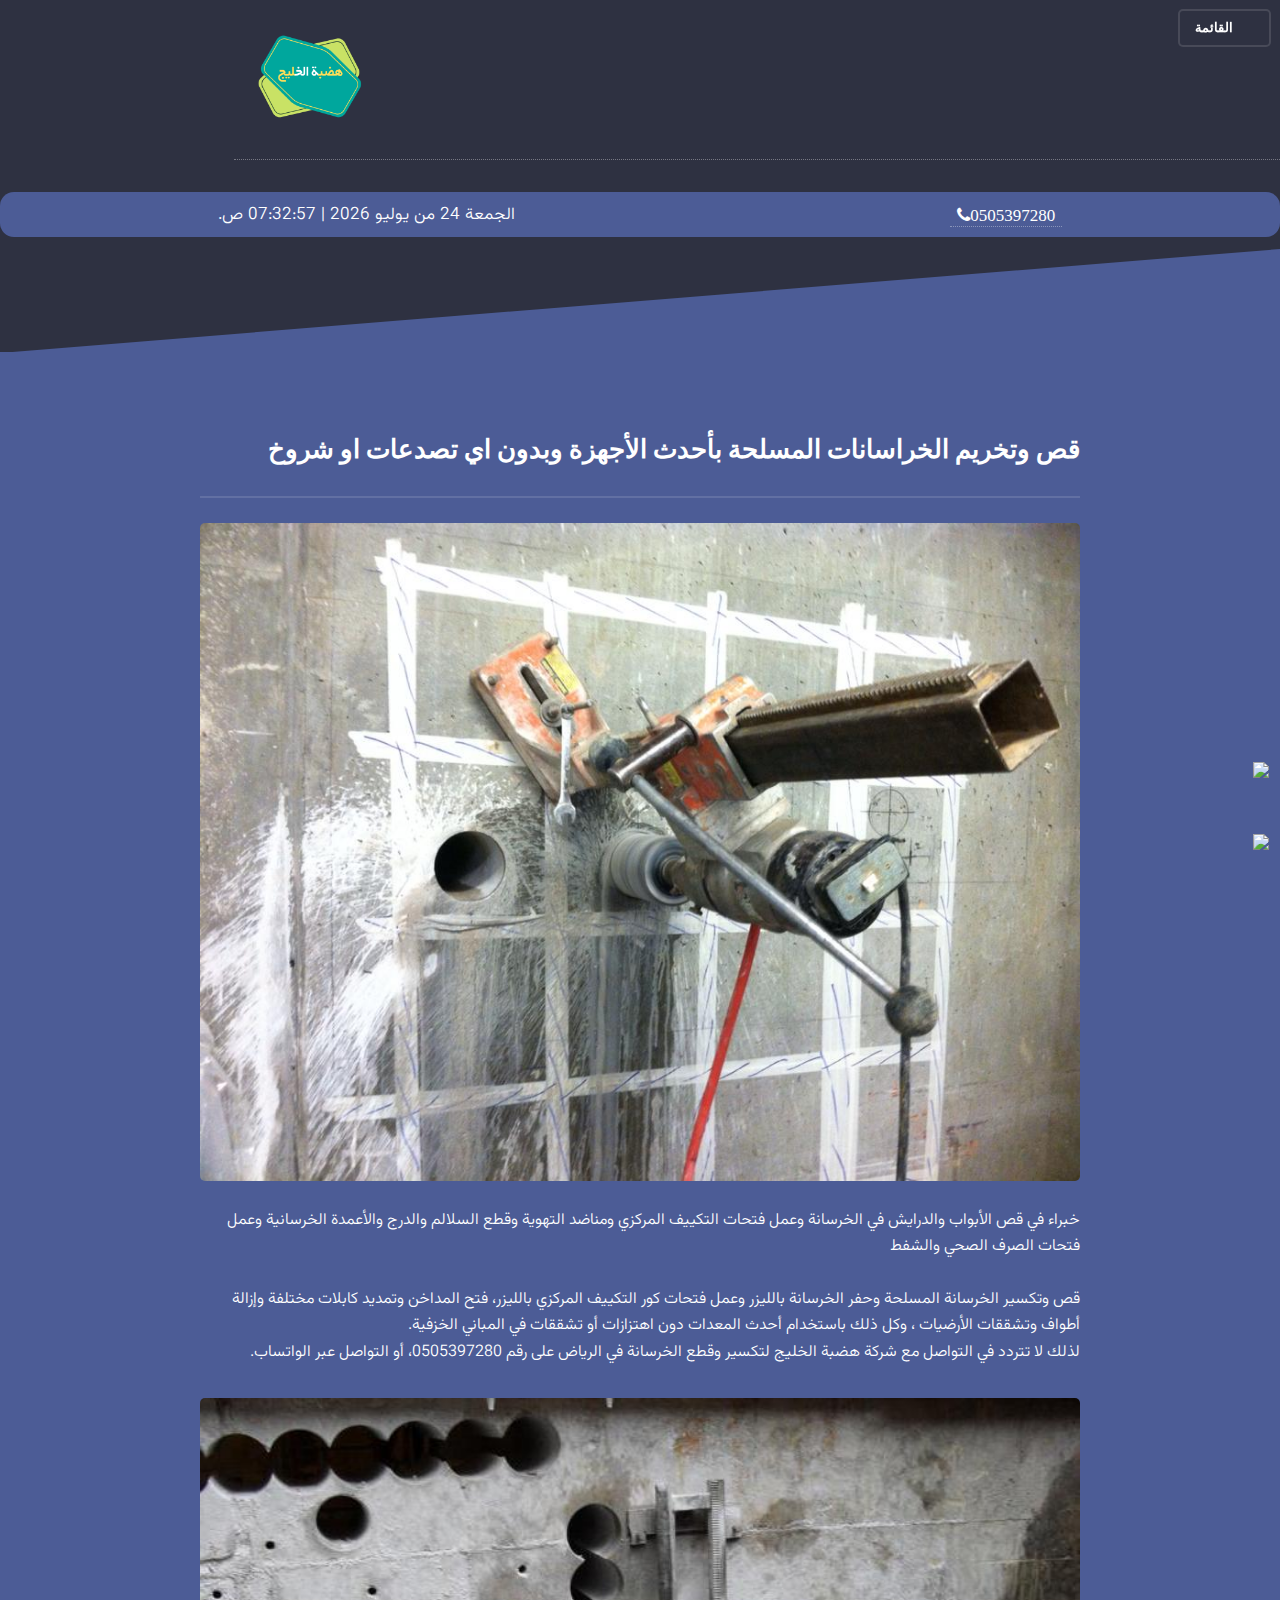
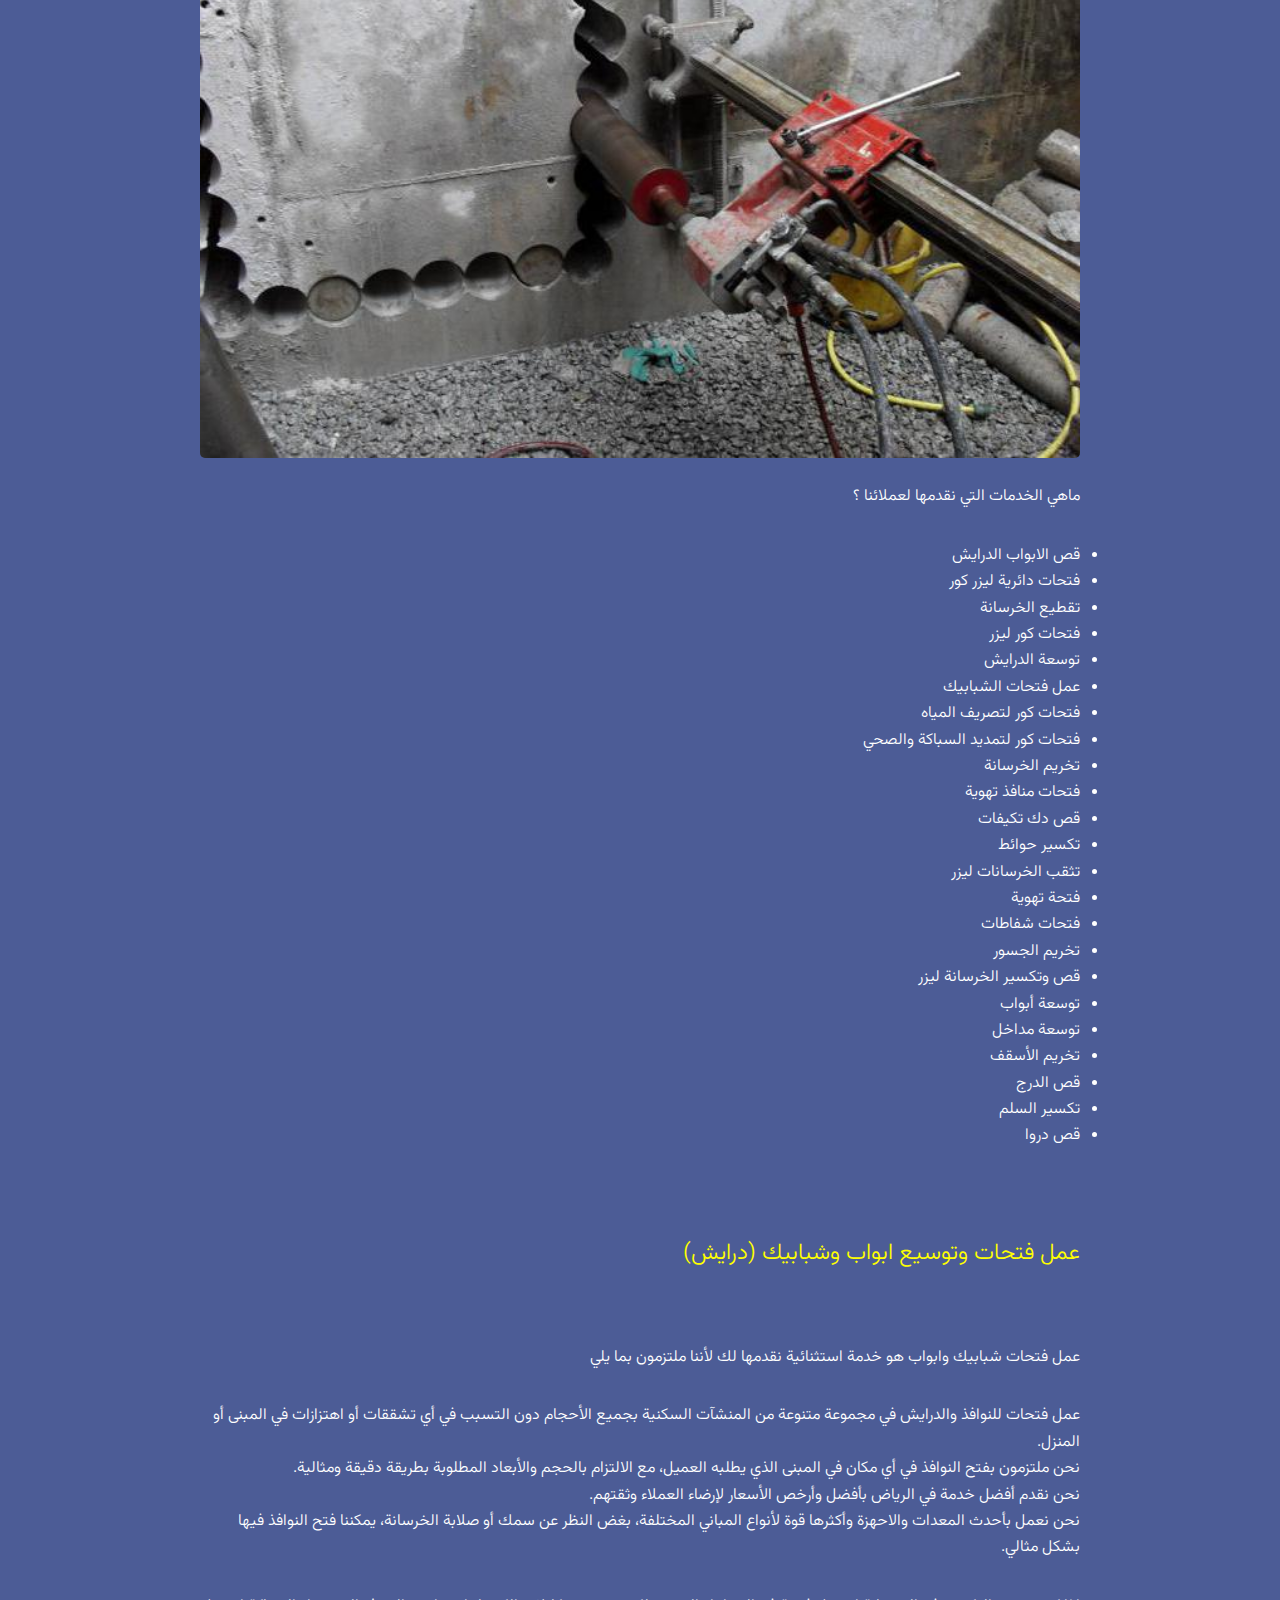
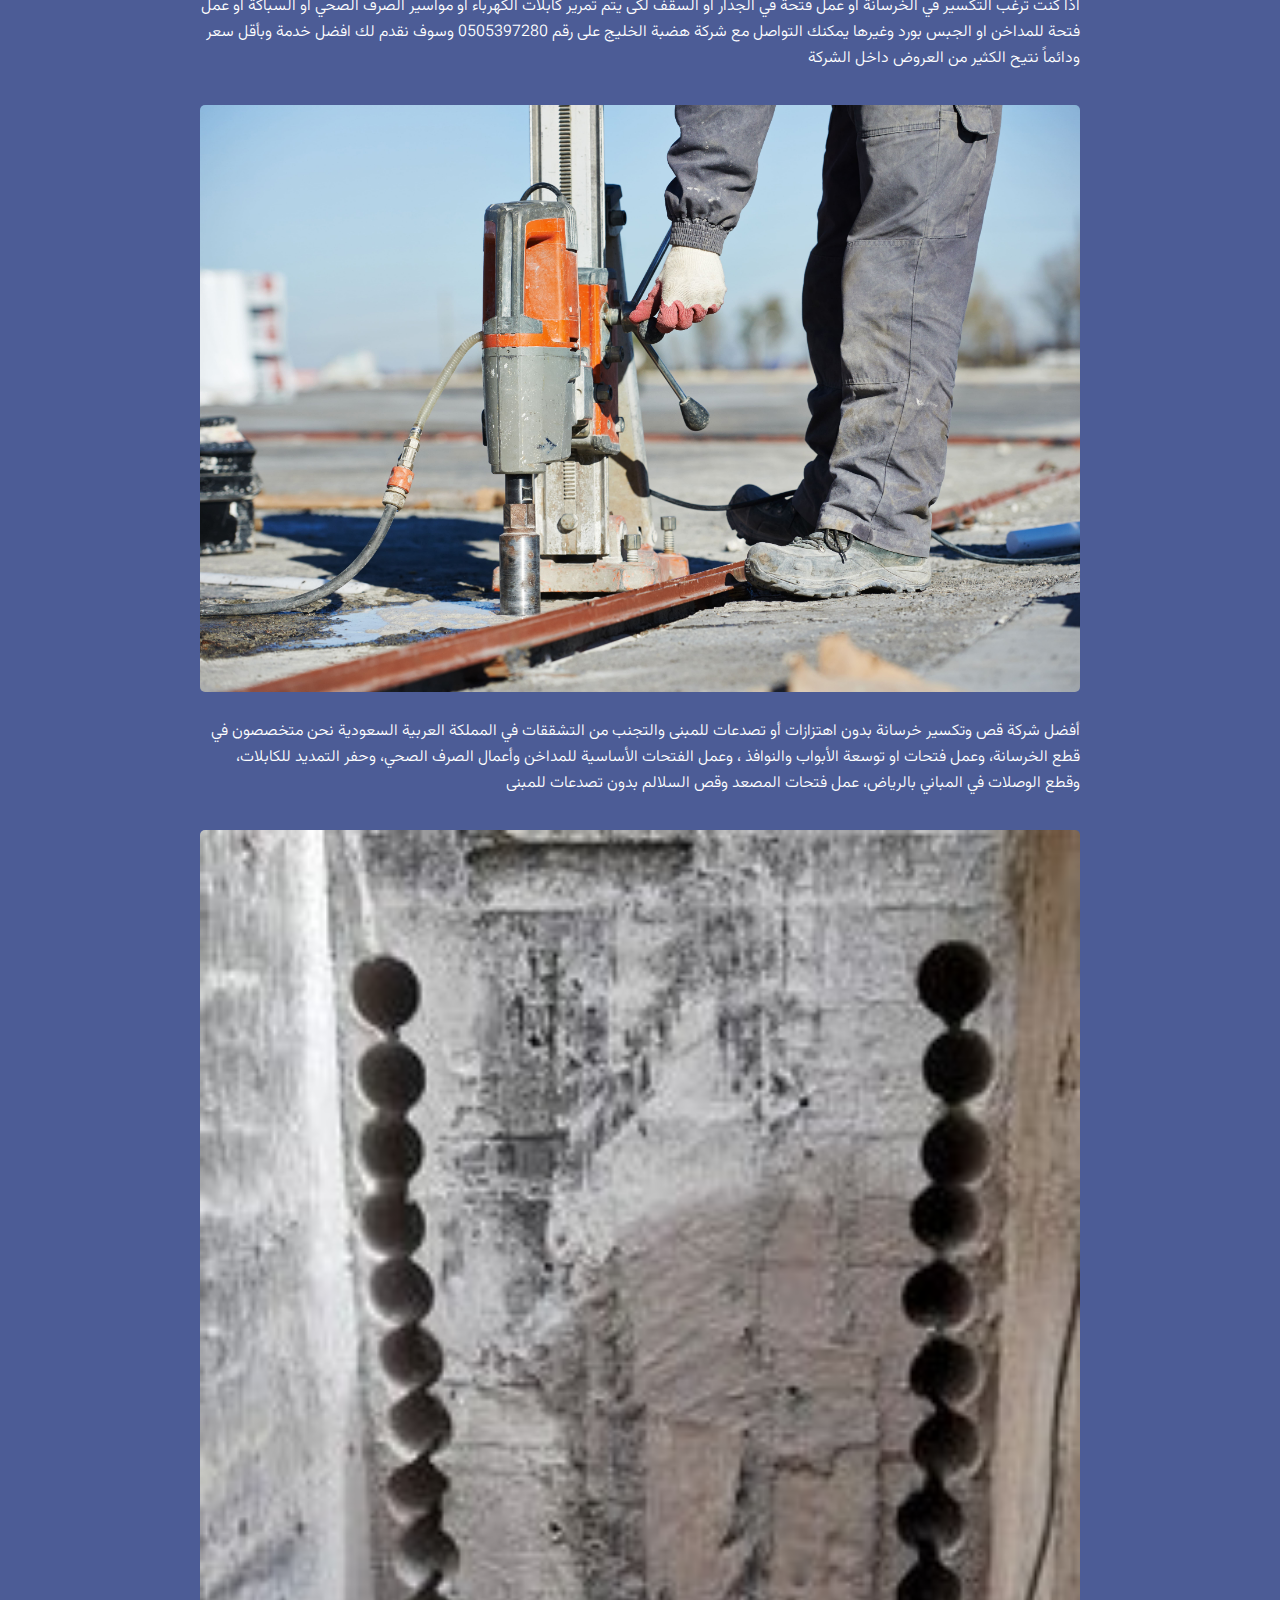
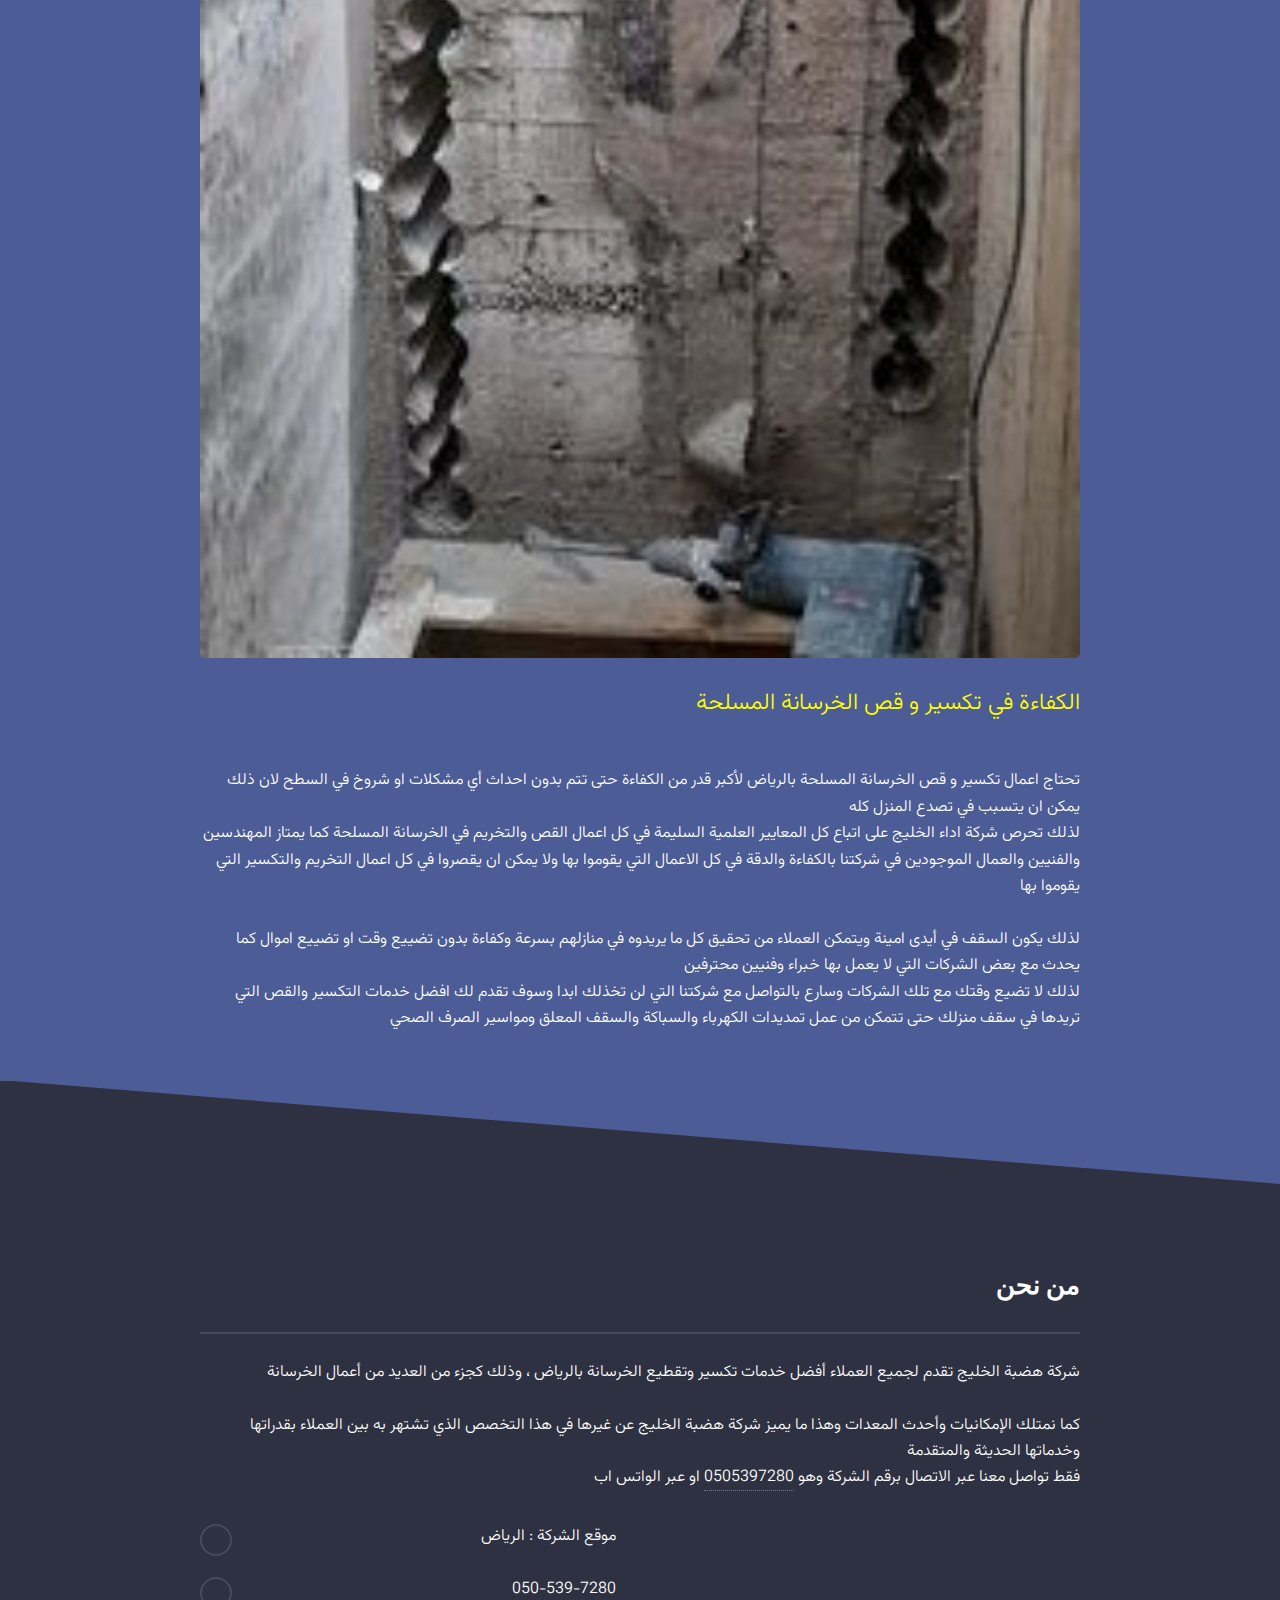
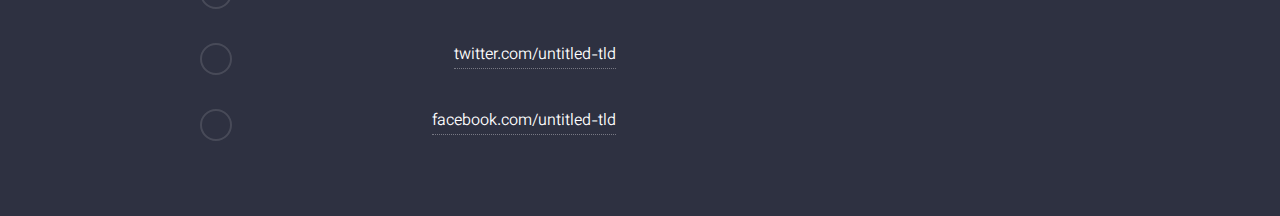
==== commit 0cb2cc49: "Update drayesh.html" ====
--- a/drayesh.html
+++ b/drayesh.html
@@ -218,16 +218,17 @@
 
     <!-- icon -->
 
+    <!-- icon -->
+
     <!-- call -->
     <a href="tel:+966505397280"><img
             src="https://1.bp.blogspot.com/-KGVFxC2yIYM/YDwk4TW3MkI/AAAAAAAACqs/a_LDCVeUDwQ2__u9TLgjAqhbAUgu6DY-ACLcBGAsYHQ/s160/%25D8%25A7%25D8%25AA%25D8%25B5%25D8%25A7%25D9%2584%2B%25D8%25AD%25D9%2585%25D8%25B1%25D8%25A7%25D8%25A1%2B%25D9%2585%25D8%25AA%25D8%25AD%25D8%25B1%25D9%2583%25D8%25A9.gif"
             style="bottom: 110px; display: block; margin-bottom: 12px; position: fixed; right: 11px; width: 65px;"
             width="65"></a>
     <!-- whatsapp -->
-    <a href="https://api.whatsapp.com/send?phone=+966505397280text=Hello%21%20."><img
-            src="https://media.giphy.com/media/jU9PVpqUvR0aNc3nvX/giphy.gif"
+    <a href="https://wa.me/966505397280">
+        <img src="https://media.giphy.com/media/jU9PVpqUvR0aNc3nvX/giphy.gif"
             style="bottom: 50px; display: block; right: 11px;  position: fixed; width: 65px;" width="80"></a>
-
 
 
     </div>
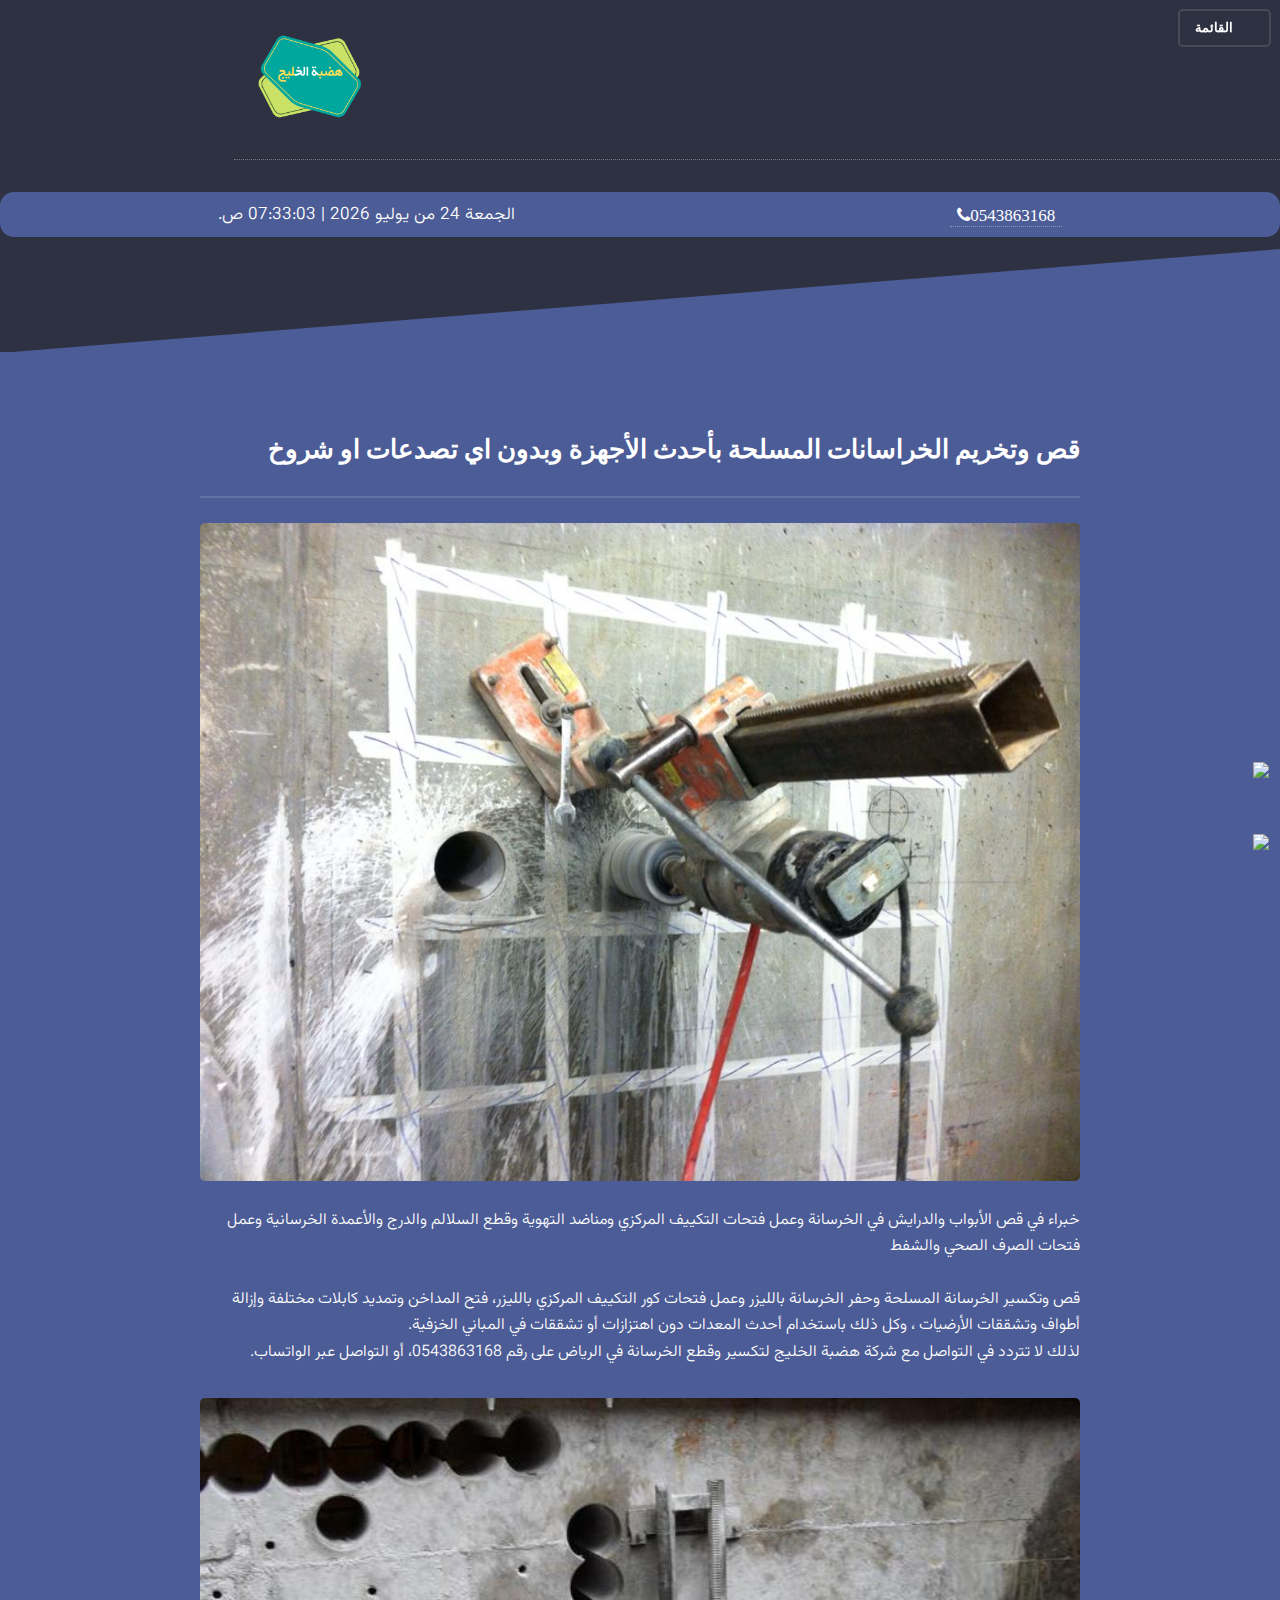
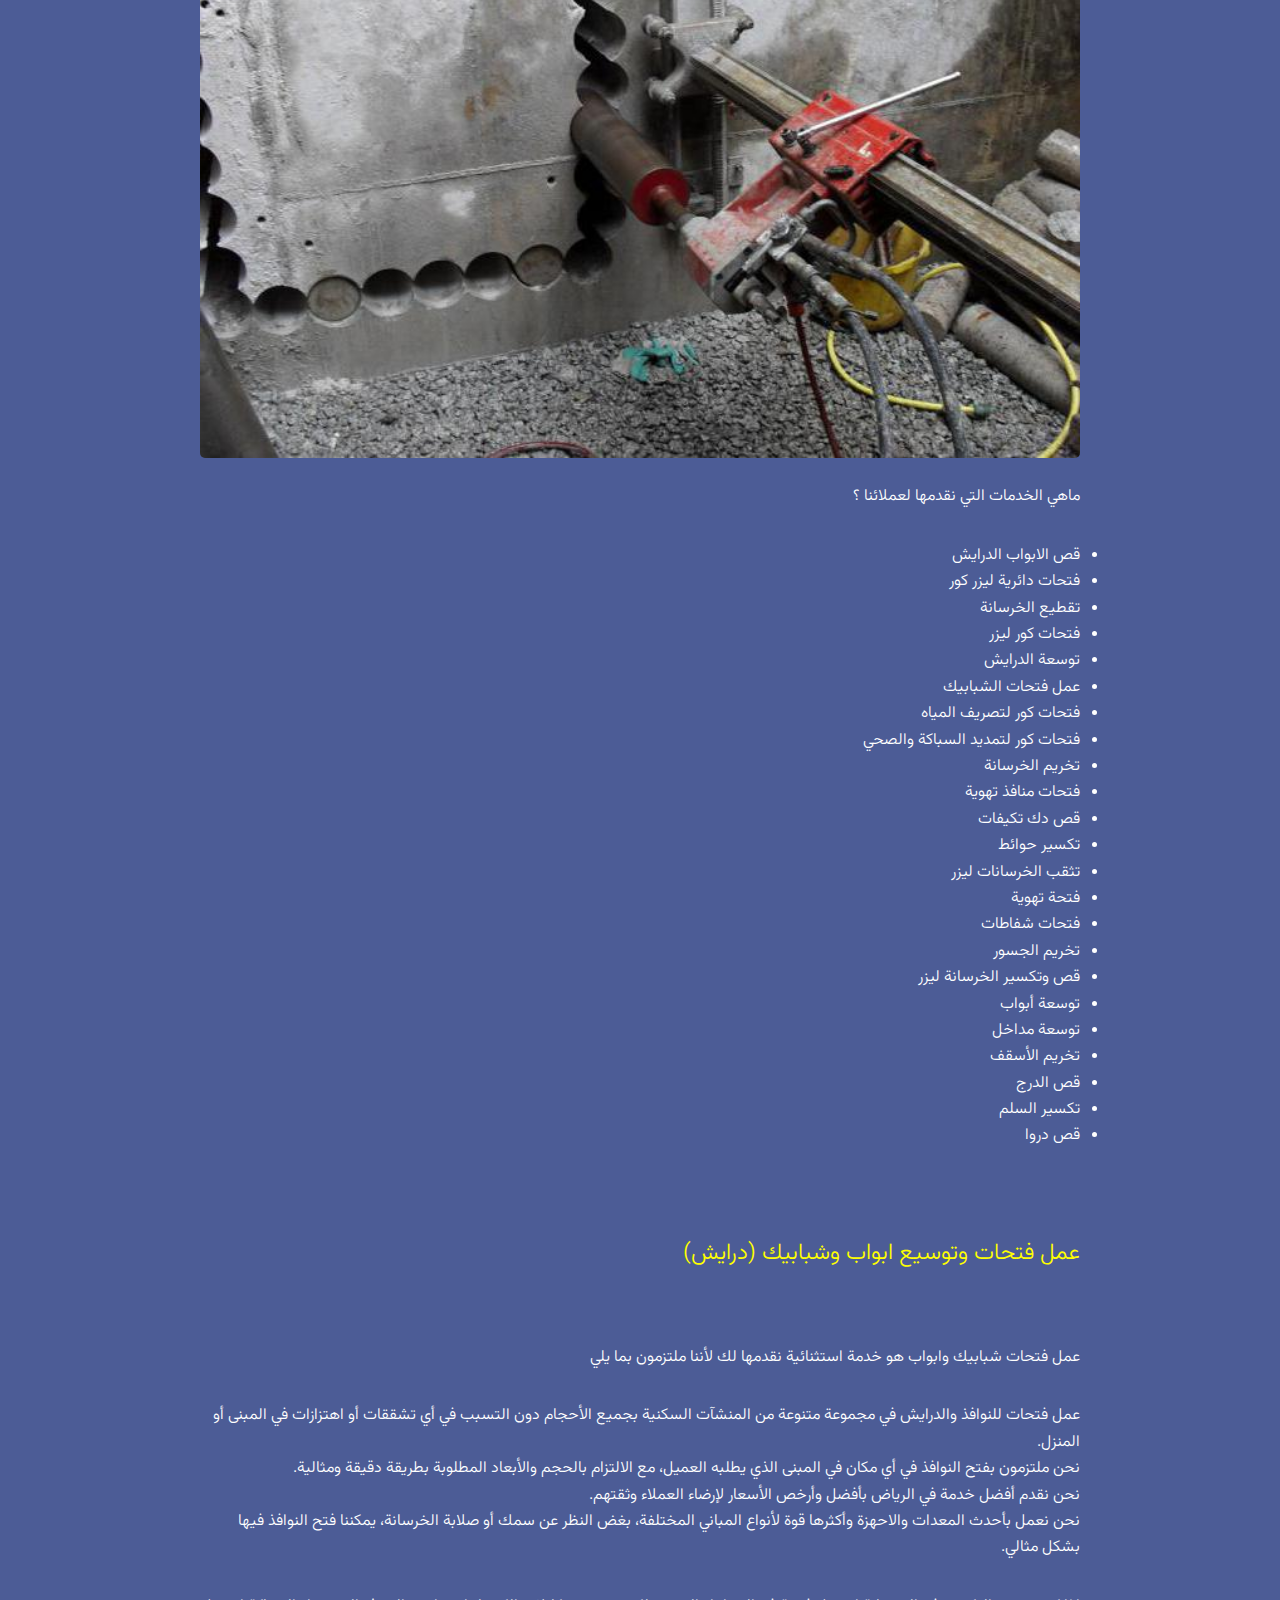
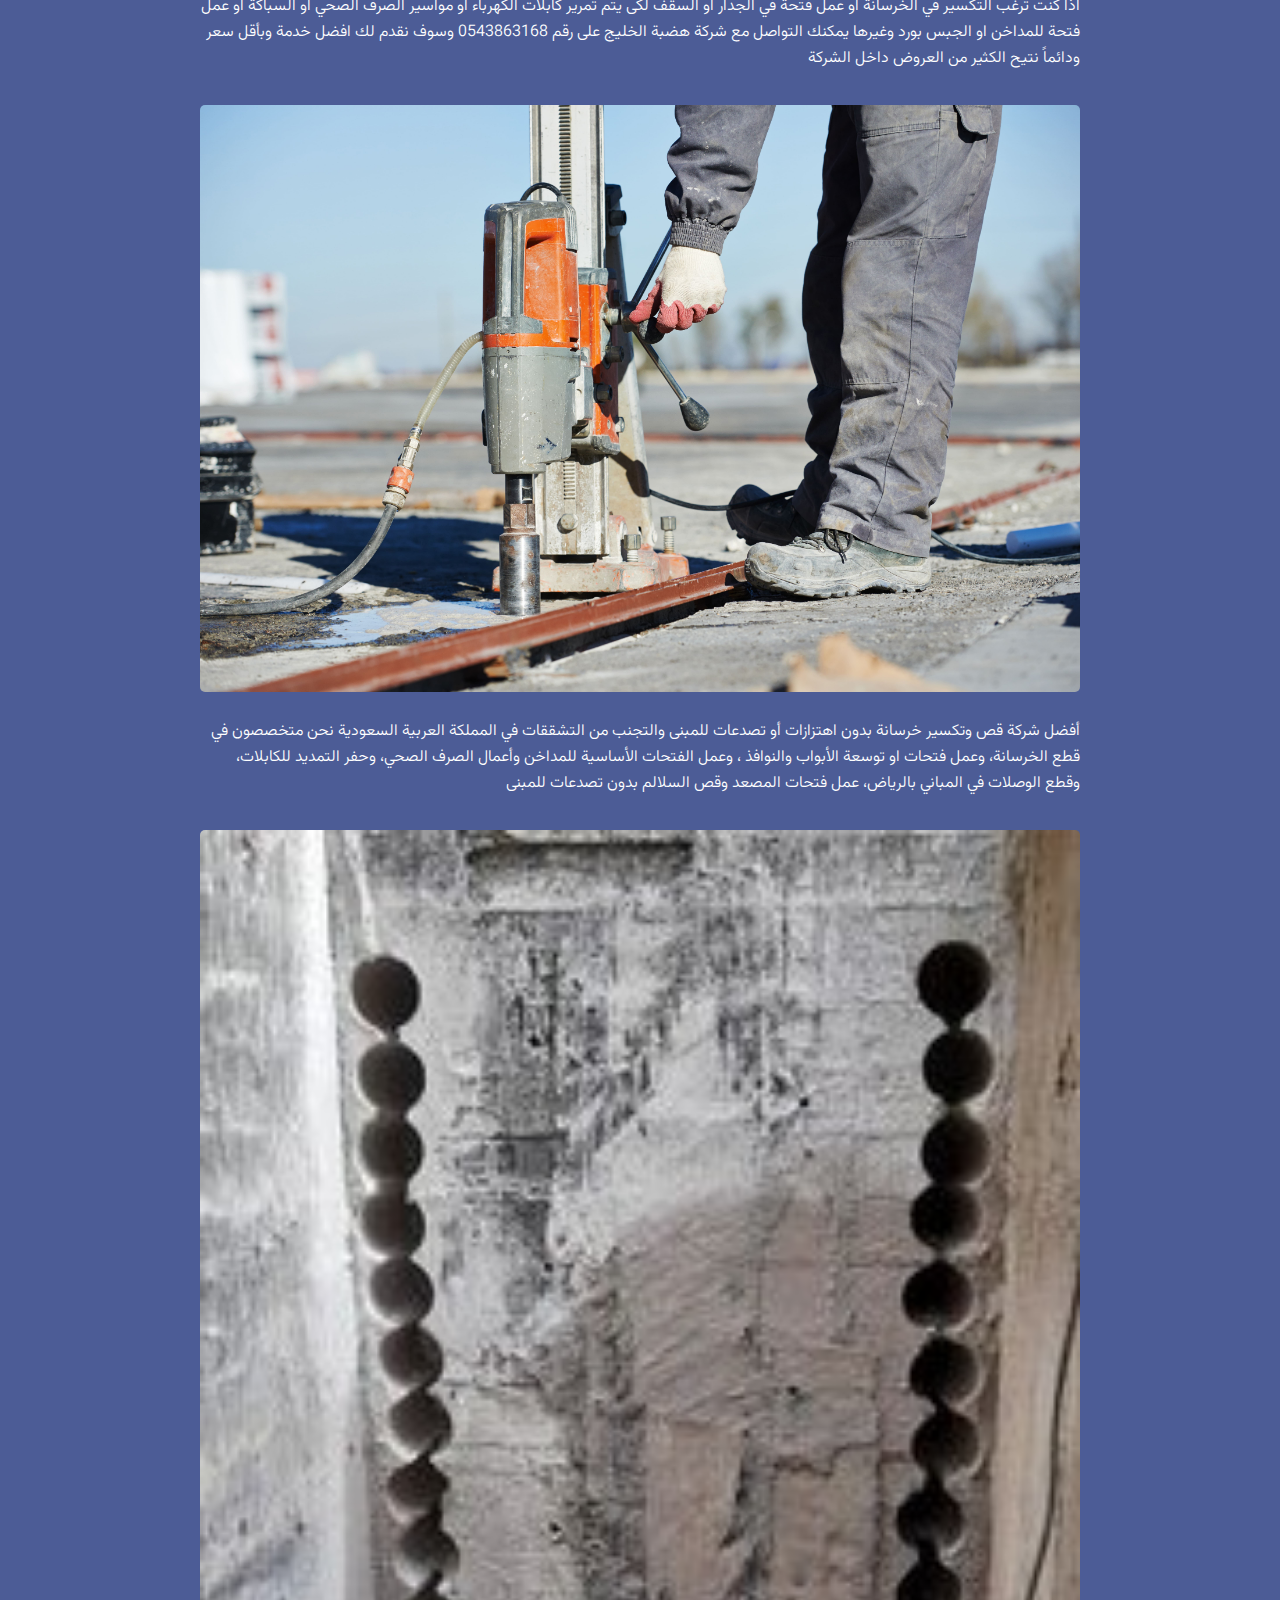
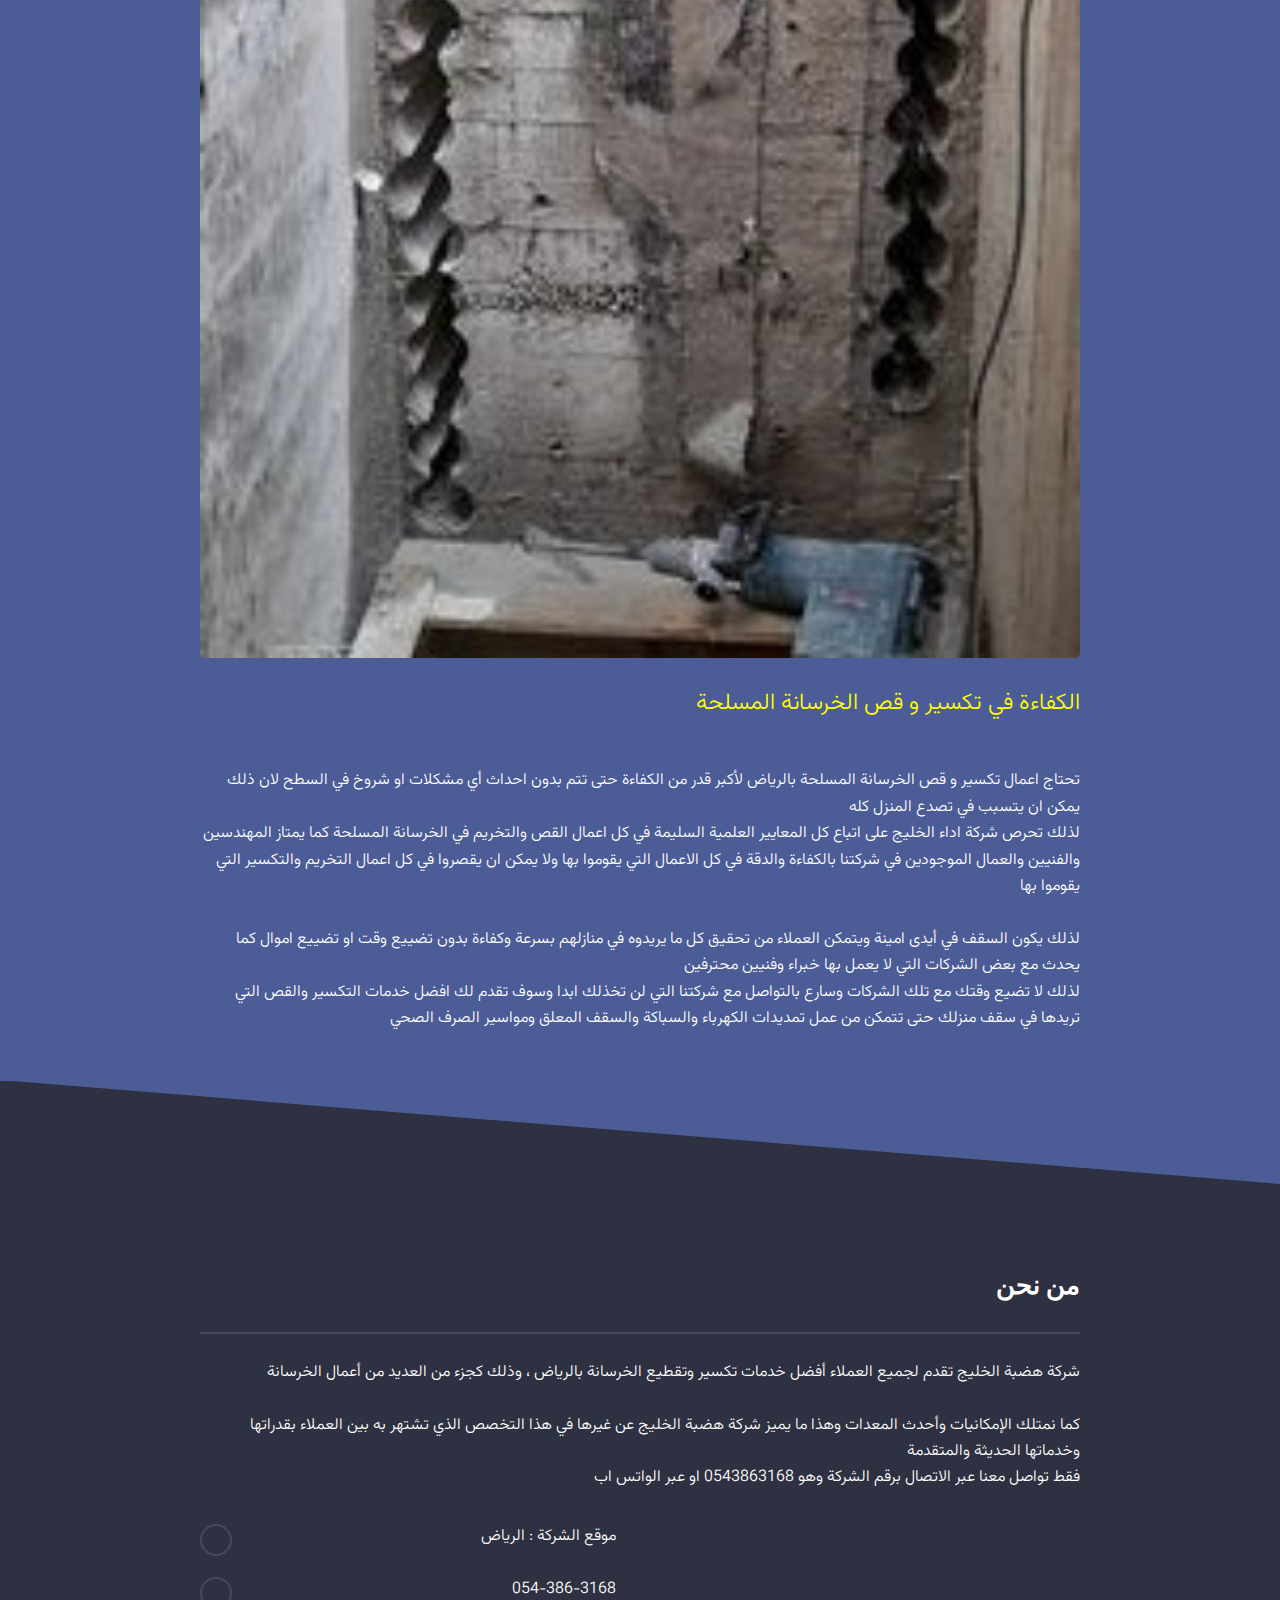
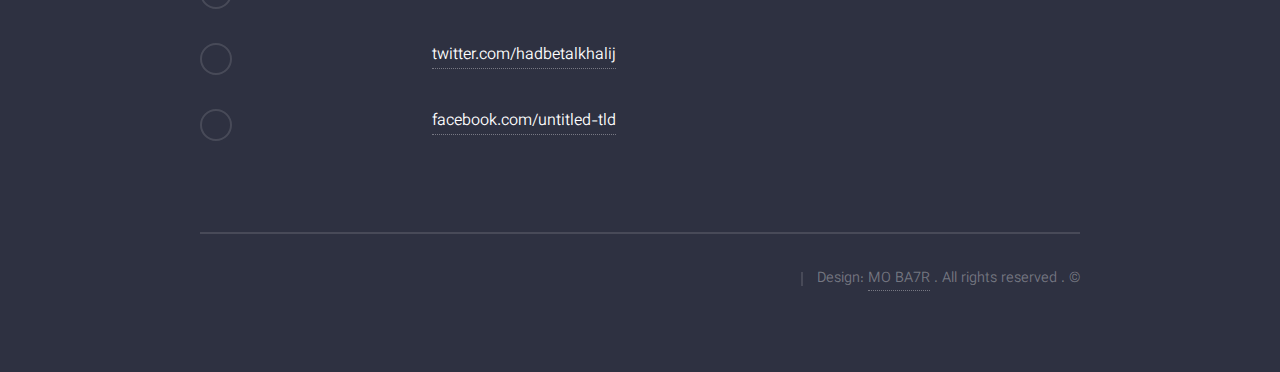
==== commit ad75487b: "Update drayesh.html" ====
--- a/drayesh.html
+++ b/drayesh.html
@@ -2,7 +2,7 @@
 <html>
 
 <head>
-    <title>قص ابواب ودرايش وتكسير جدران 0505397280 اتصل الان | هضبة الخليج | فتحات كور الرياض جميع اعمال الهدم والتكسير
+    <title>قص ابواب ودرايش وتكسير جدران 0543863168 اتصل الان | هضبة الخليج | فتحات كور الرياض جميع اعمال الهدم والتكسير
     </title>
     <meta charset="ar_AR" />
     <meta http-equiv="Content-Type" content="text/html;charset=UTF-8">
@@ -50,7 +50,9 @@
         <!-- icon -->
 
 
-        <a href="https://hadbetalkhalij.com/"><div class="loggo"><img id="loggo11" src="Logo.png"></a>
+        <a href="https://hadbetalkhalij.com/">
+            <div class="loggo"><img id="loggo11" src="Logo.png">
+        </a>
         <!-- Banner -->
         <section id="banner">
             <div class="inner">
@@ -60,8 +62,8 @@
 
             <div class="br">
                 <!-- <div><script> document.write(new Date().toLocaleDateString()); </script></div> -->
-                <div> <a href="tel:+966505397280">
-                        <div class="fa fa-phone" style="font-size: 17px;">0505397280</div>
+                <div> <a href="tel:+966543863168">
+                        <div class="fa fa-phone" style="font-size: 17px;">0543863168</div>
                     </a> </div>
                 <div class="clock" id="clock">Loading...</div>
                 <script
@@ -86,7 +88,7 @@
                         دون اهتزازات أو تشققات في المباني الخزفية.
                         <br>
                         لذلك لا تتردد في التواصل مع شركة هضبة الخليج لتكسير وقطع الخرسانة في الرياض على رقم
-                        0505397280، أو التواصل عبر الواتساب.
+                        0543863168، أو التواصل عبر الواتساب.
                     </p>
                     <a href="#" class="image"><img src="drayesh3.jpg" alt="" /></a> <br>
                     <p>ماهي الخدمات التي نقدمها لعملائنا ؟</p>
@@ -131,7 +133,7 @@
                     </p>
                     <P>اذا كنت ترغب التكسير في الخرسانة او عمل فتحة في الجدار او السقف لكى يتم تمرير كابلات الكهرباء
                         او مواسير الصرف الصحي او السباكة او عمل فتحة للمداخن او الجبس بورد وغيرها يمكنك التواصل مع
-                        شركة هضبة الخليج على رقم 0505397280 وسوف نقدم لك افضل خدمة وبأقل سعر ودائماً نتيح الكثير من
+                        شركة هضبة الخليج على رقم 0543863168 وسوف نقدم لك افضل خدمة وبأقل سعر ودائماً نتيح الكثير من
                         العروض داخل الشركة
                     </P>
 
@@ -181,6 +183,7 @@
 
 
     </section>
+
 
     <!-- Footer -->
     <section id="footer">
@@ -193,8 +196,7 @@
                 <br> <br>
                 كما نمتلك الإمكانيات وأحدث المعدات وهذا ما يميز شركة هضبة الخليج عن غيرها في هذا التخصص الذي
                 تشتهر به بين العملاء بقدراتها وخدماتها الحديثة والمتقدمة <br>
-                فقط تواصل معنا عبر الاتصال برقم الشركة وهو <a href="tel:+966505397280">0505397280</a> او عبر الواتس
-                اب
+                فقط تواصل معنا عبر الاتصال برقم الشركة وهو 0543863168 او عبر الواتس اب
             </p>
             <form method="post" action="#">
 
@@ -204,13 +206,18 @@
                     موقع الشركة : الرياض <br> <br>
 
                 </li>
-                <a href="tel:+966505397280">
-                    <li class="icon solid fa-phone">050-539-7280</li>
+                <a href="tel:+966543863168">
+                    <li class="icon solid fa-phone">054-386-3168</li>
                 </a>
 
-                <li class="icon brands fa-twitter"><a href="#">twitter.com/untitled-tld</a></li>
+                <li class="icon brands fa-twitter"><a
+                        href="https://twitter.com/hadbetalkhalij">twitter.com/hadbetalkhalij</a></li>
                 <li class="icon brands fa-facebook-f"><a href="#">facebook.com/untitled-tld</a></li>
 
+            </ul>
+            <ul class="copyright">
+                <li>&copy; . All rights reserved .</li>
+                <li>Design: <a href="https://wa.me/201272051735">MO BA7R</a></li>
             </ul>
         </div>
     </section>
@@ -218,18 +225,15 @@
 
     <!-- icon -->
 
-    <!-- icon -->
-
     <!-- call -->
-    <a href="tel:+966505397280"><img
+    <a href="tel:+966543863168"><img
             src="https://1.bp.blogspot.com/-KGVFxC2yIYM/YDwk4TW3MkI/AAAAAAAACqs/a_LDCVeUDwQ2__u9TLgjAqhbAUgu6DY-ACLcBGAsYHQ/s160/%25D8%25A7%25D8%25AA%25D8%25B5%25D8%25A7%25D9%2584%2B%25D8%25AD%25D9%2585%25D8%25B1%25D8%25A7%25D8%25A1%2B%25D9%2585%25D8%25AA%25D8%25AD%25D8%25B1%25D9%2583%25D8%25A9.gif"
             style="bottom: 110px; display: block; margin-bottom: 12px; position: fixed; right: 11px; width: 65px;"
             width="65"></a>
     <!-- whatsapp -->
-    <a href="https://wa.me/966505397280">
+    <a href="https://wa.me/966543863168">
         <img src="https://media.giphy.com/media/jU9PVpqUvR0aNc3nvX/giphy.gif"
             style="bottom: 50px; display: block; right: 11px;  position: fixed; width: 65px;" width="80"></a>
-
 
     </div>
 
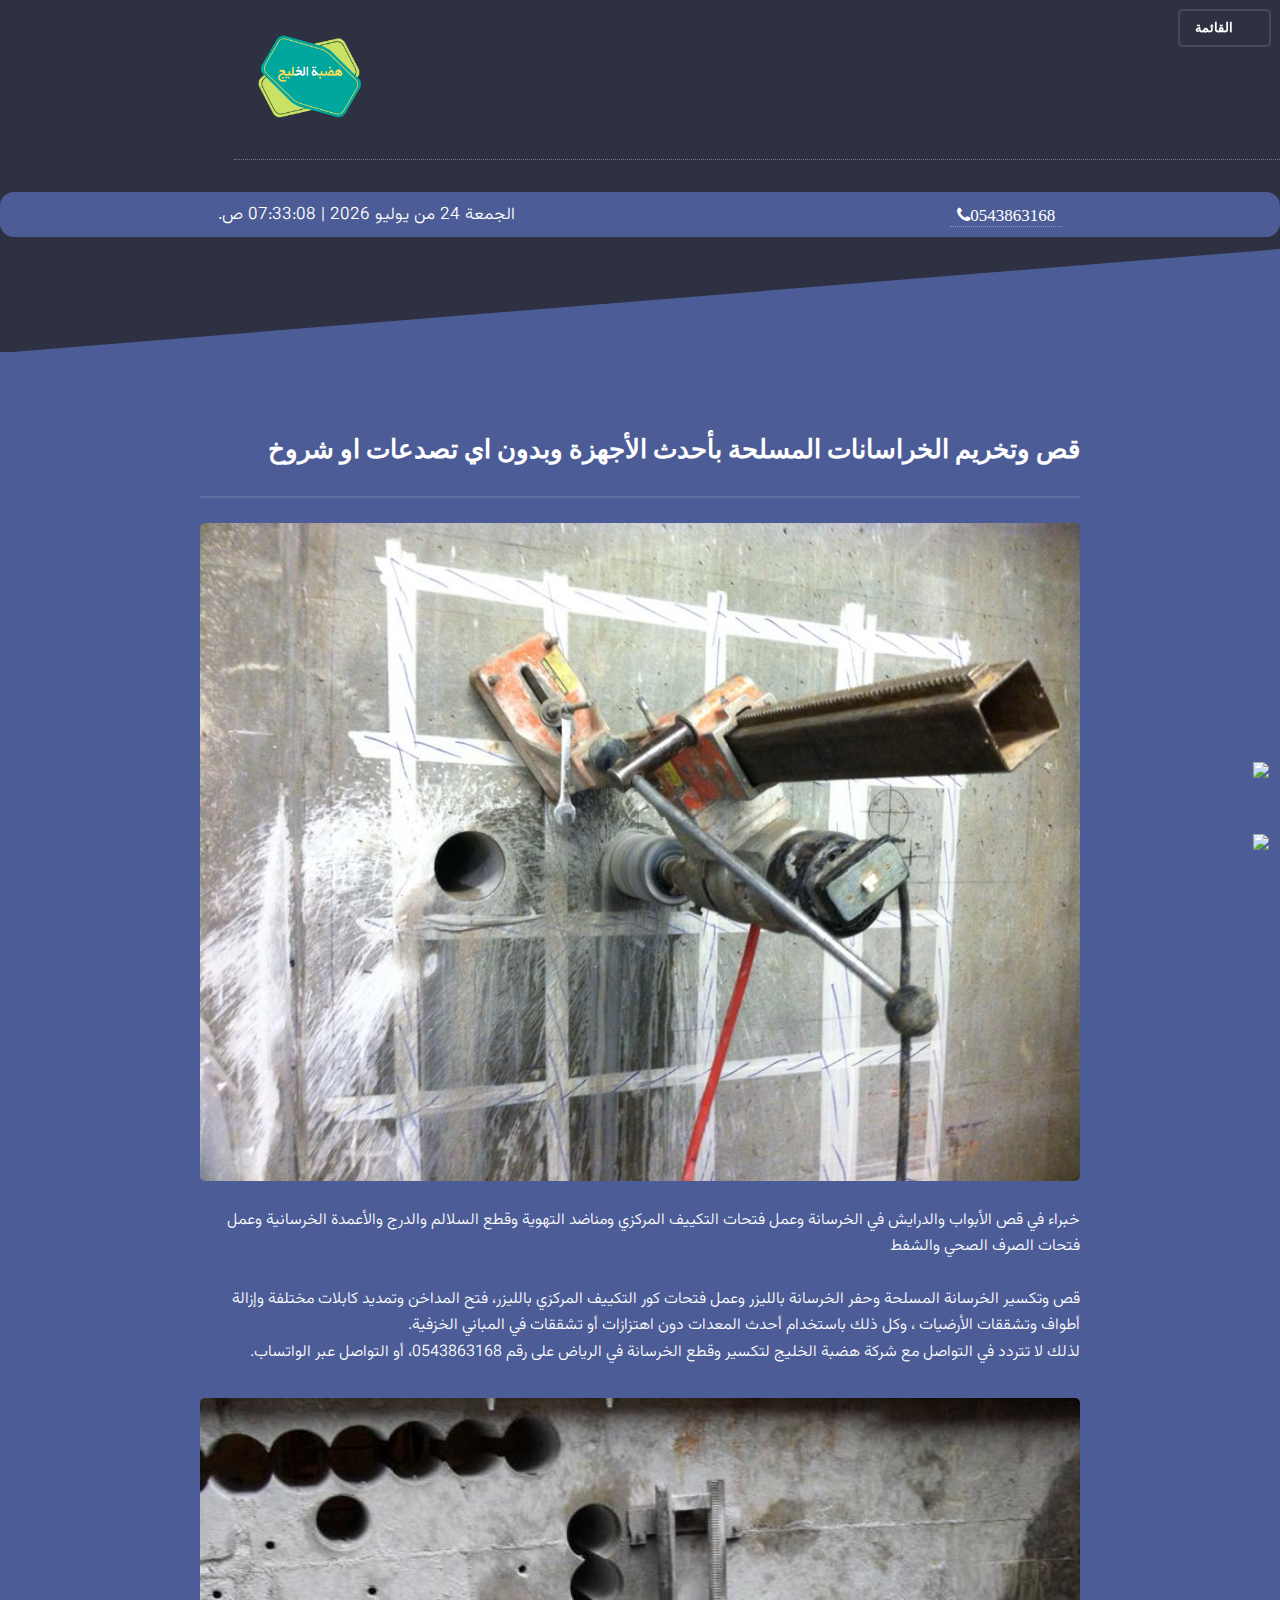
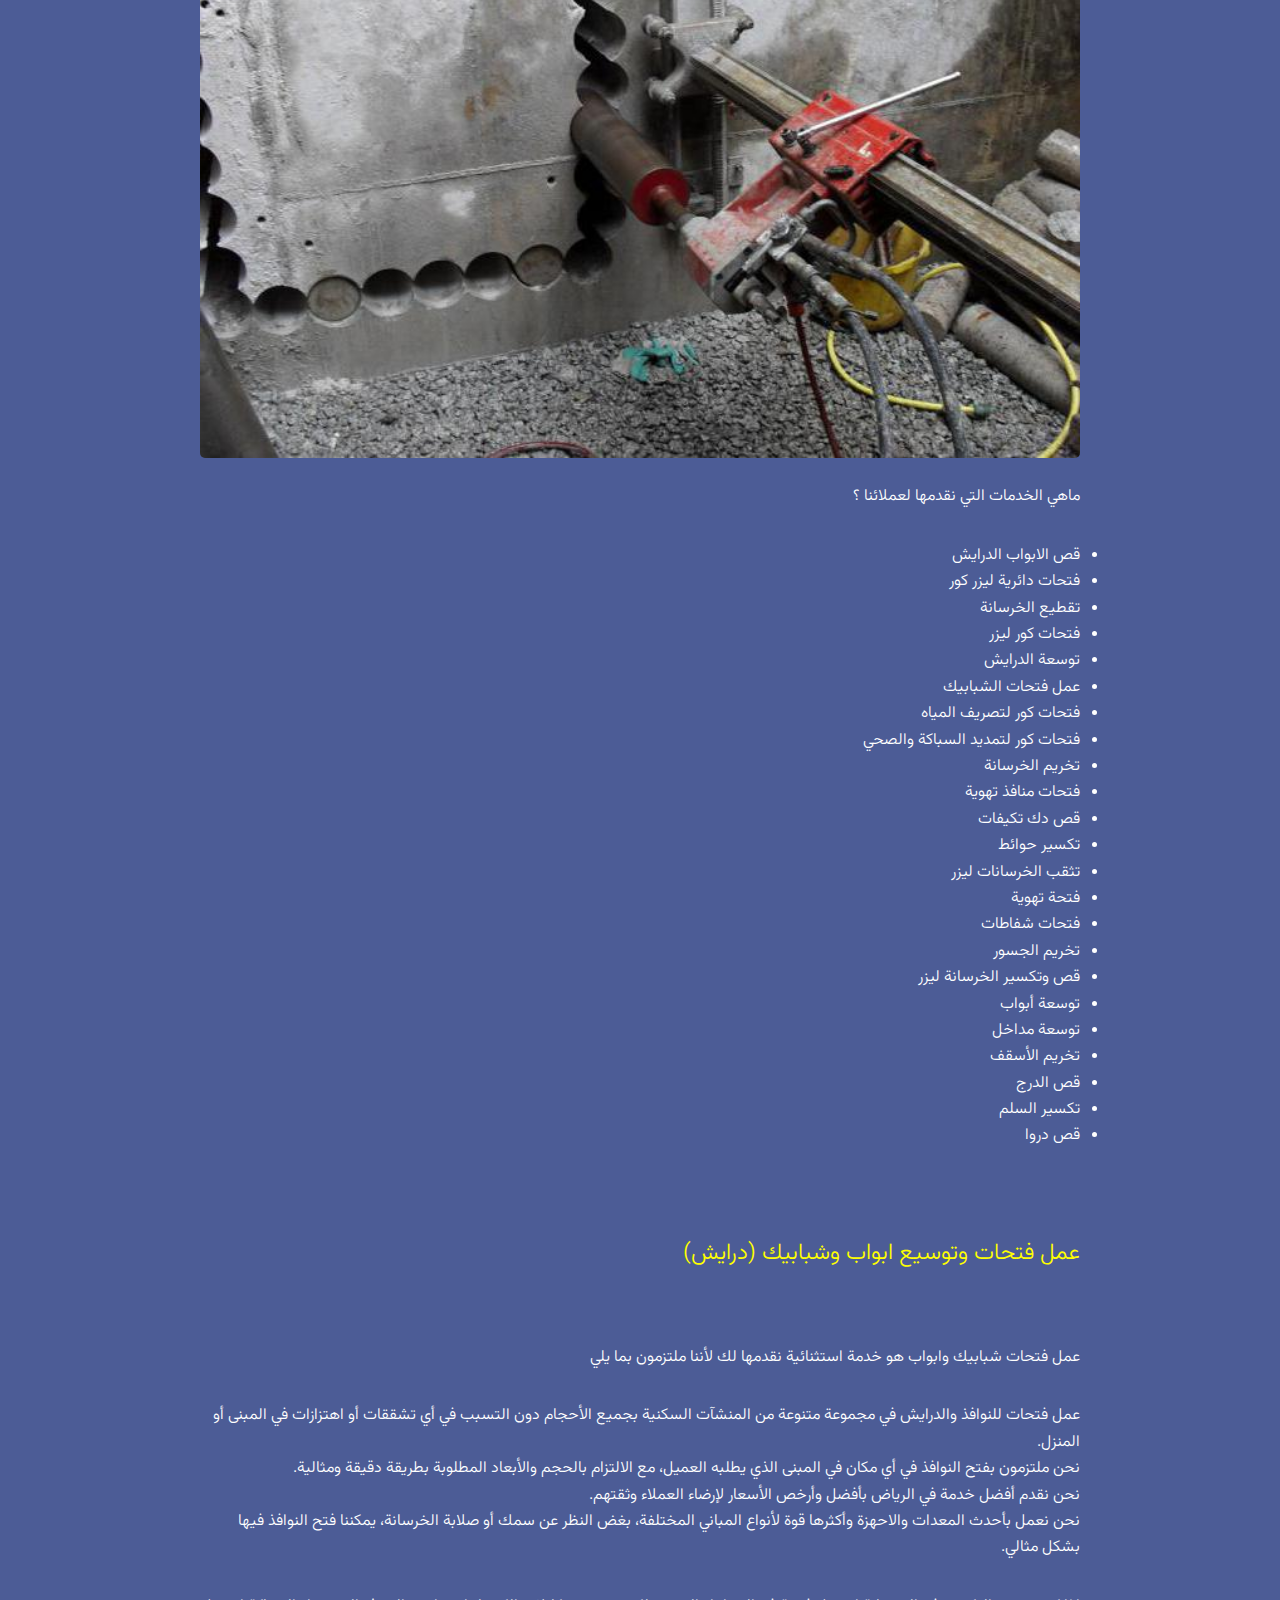
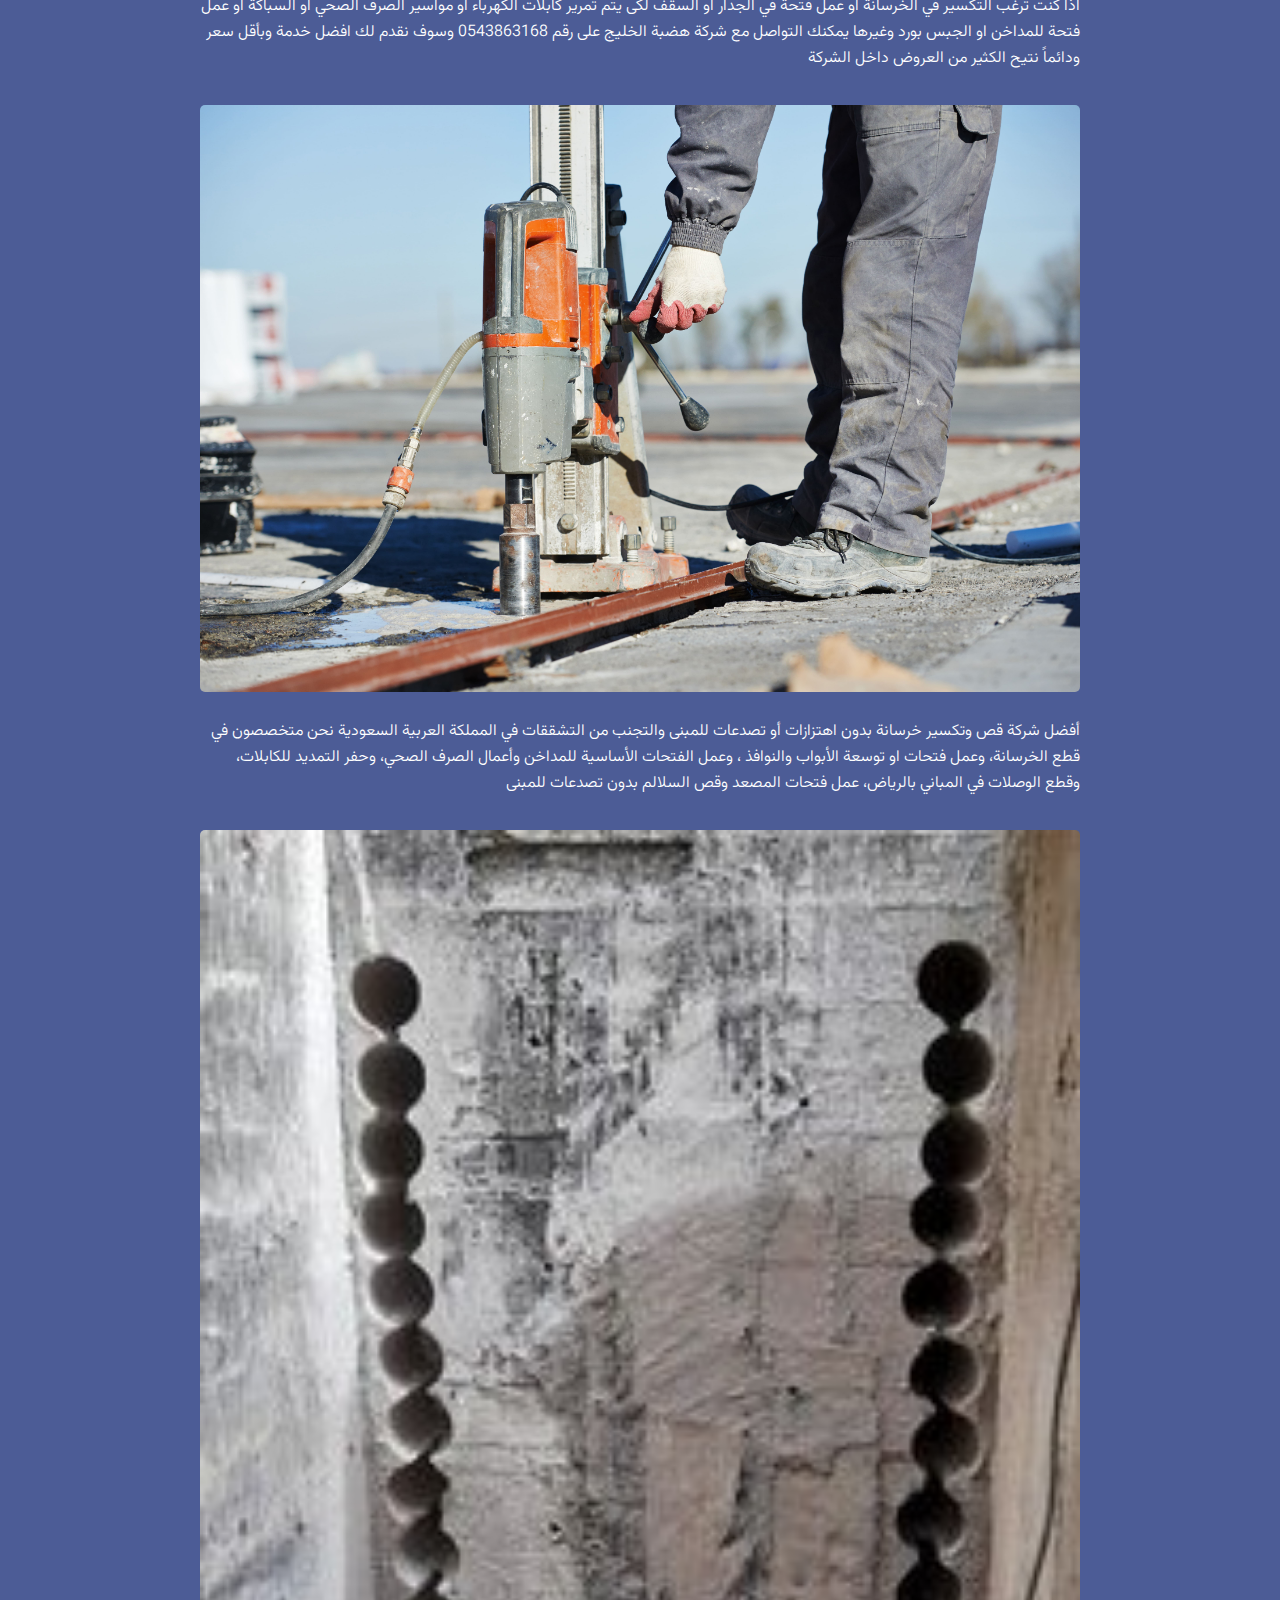
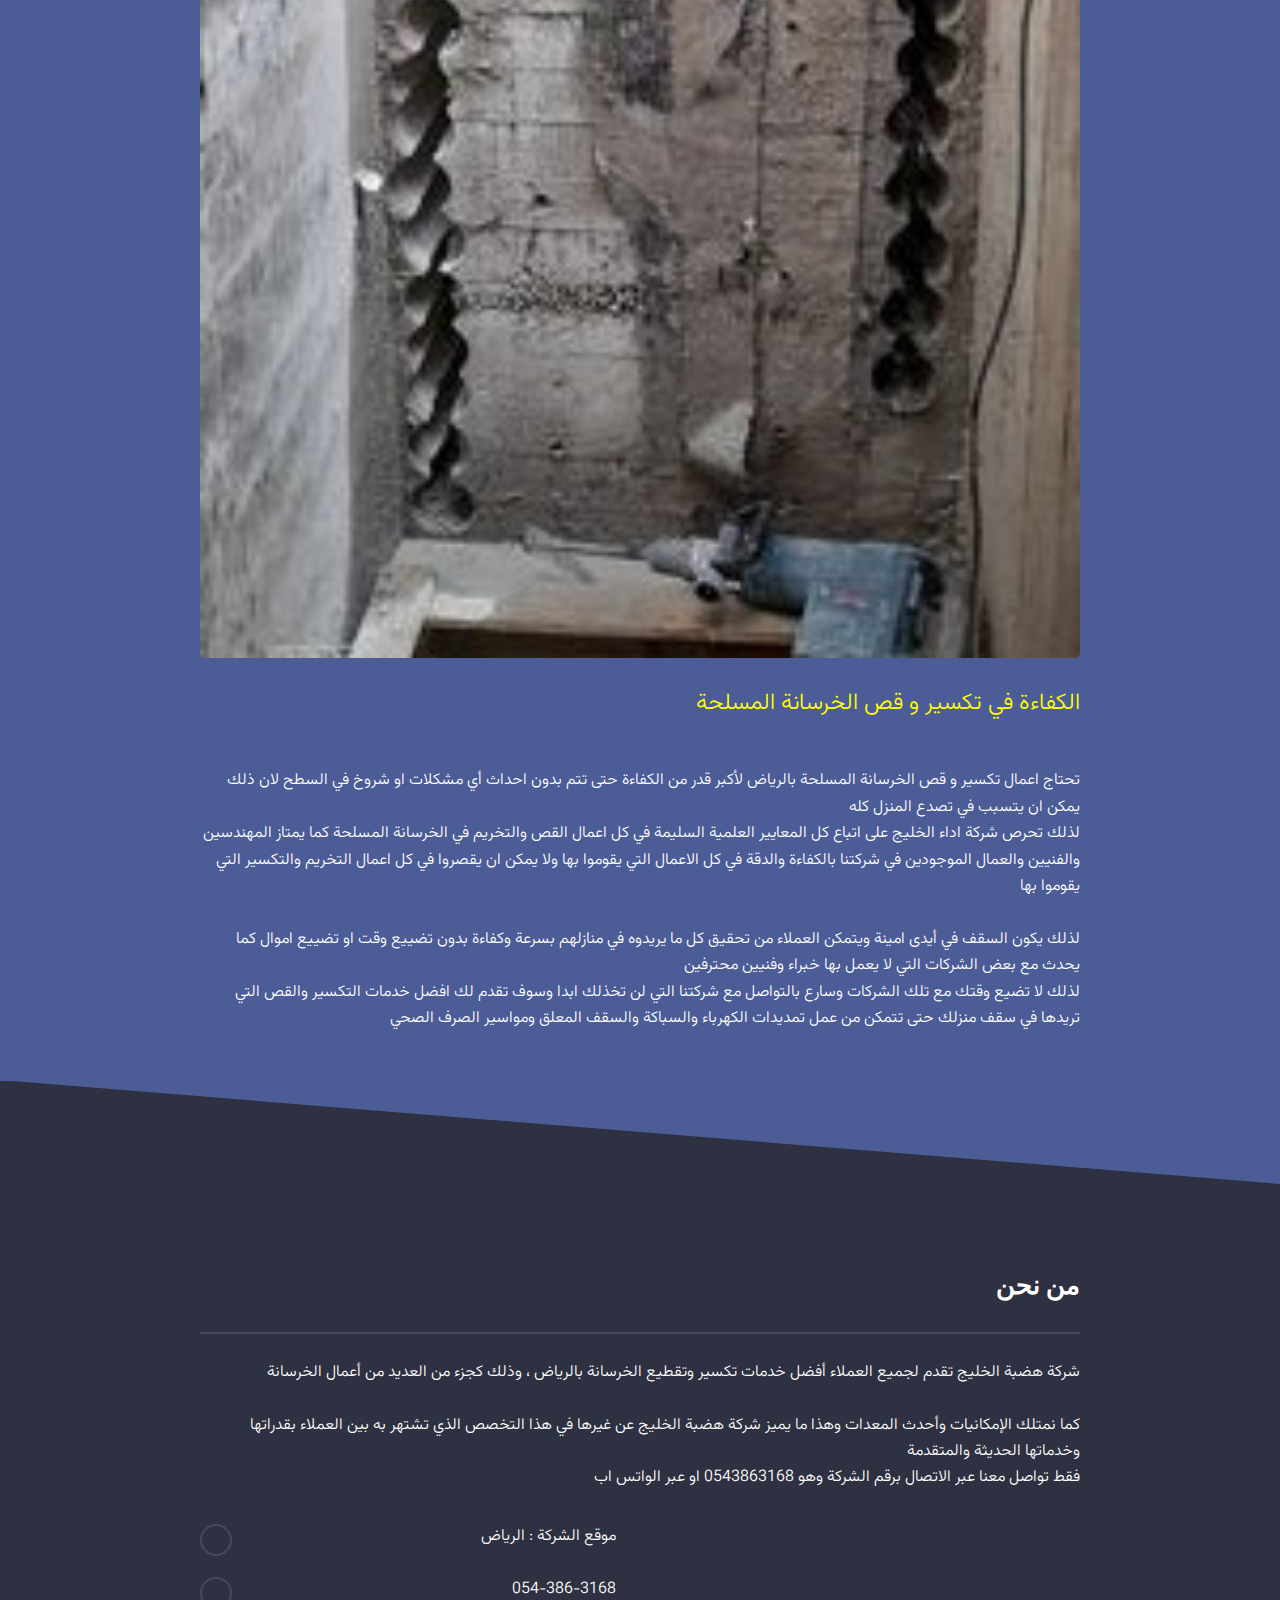
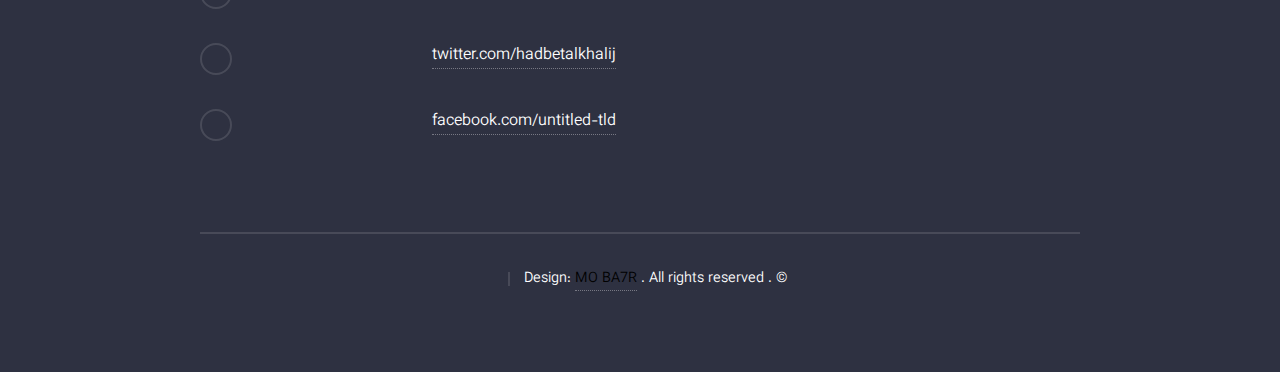
==== commit 089412f8: "Update drayesh.html" ====
--- a/drayesh.html
+++ b/drayesh.html
@@ -20,6 +20,16 @@
     <link rel="preconnect" href="https://fonts.gstatic.com" crossorigin>
     <link href="https://fonts.googleapis.com/css2?family=Vazirmatn:wght@500&display=swap" rel="stylesheet">
     <link rel="stylesheet" href="https://maxcdn.bootstrapcdn.com/font-awesome/4.4.0/css/font-awesome.min.css">
+    <!-- Google tag (gtag.js) -->
+<script async src="https://www.googletagmanager.com/gtag/js?id=AW-11453036060">
+</script>
+<script>
+  window.dataLayer = window.dataLayer || [];
+  function gtag(){dataLayer.push(arguments);}
+  gtag('js', new Date());
+
+  gtag('config', 'AW-11453036060');
+</script>
 </head>
 
 <body class="is-preload">
--- a/main.css
+++ b/main.css
@@ -4223,11 +4223,12 @@
 	margin: 4em 0 2em 0;
 	padding: 2em 0 0 0;
 	width: 100%;
+	text-align: center;
 }
 
 #footer .inner .copyright li {
 	border-left: solid 2px rgba(255, 255, 255, 0.125);
-	color: rgba(255, 255, 255, 0.35);
+	/* color: rgba(255, 255, 255, 0.35); */
 	display: inline-block;
 	font-size: 0.9em;
 	line-height: 1;
@@ -4244,6 +4245,7 @@
 
 #footer .inner .copyright li a {
 	color: inherit;
+	color: black;
 }
 
 @media screen and (max-width: 1280px) {
@@ -4286,6 +4288,7 @@
 
 	#footer .inner .copyright {
 		margin: 4em 0 2em 0;
+		text-align: center;
 	}
 
 }
@@ -4307,6 +4310,7 @@
 
 	#footer .inner .contact {
 		margin: 0 0 3em 0;
+		
 	}
 
 }
